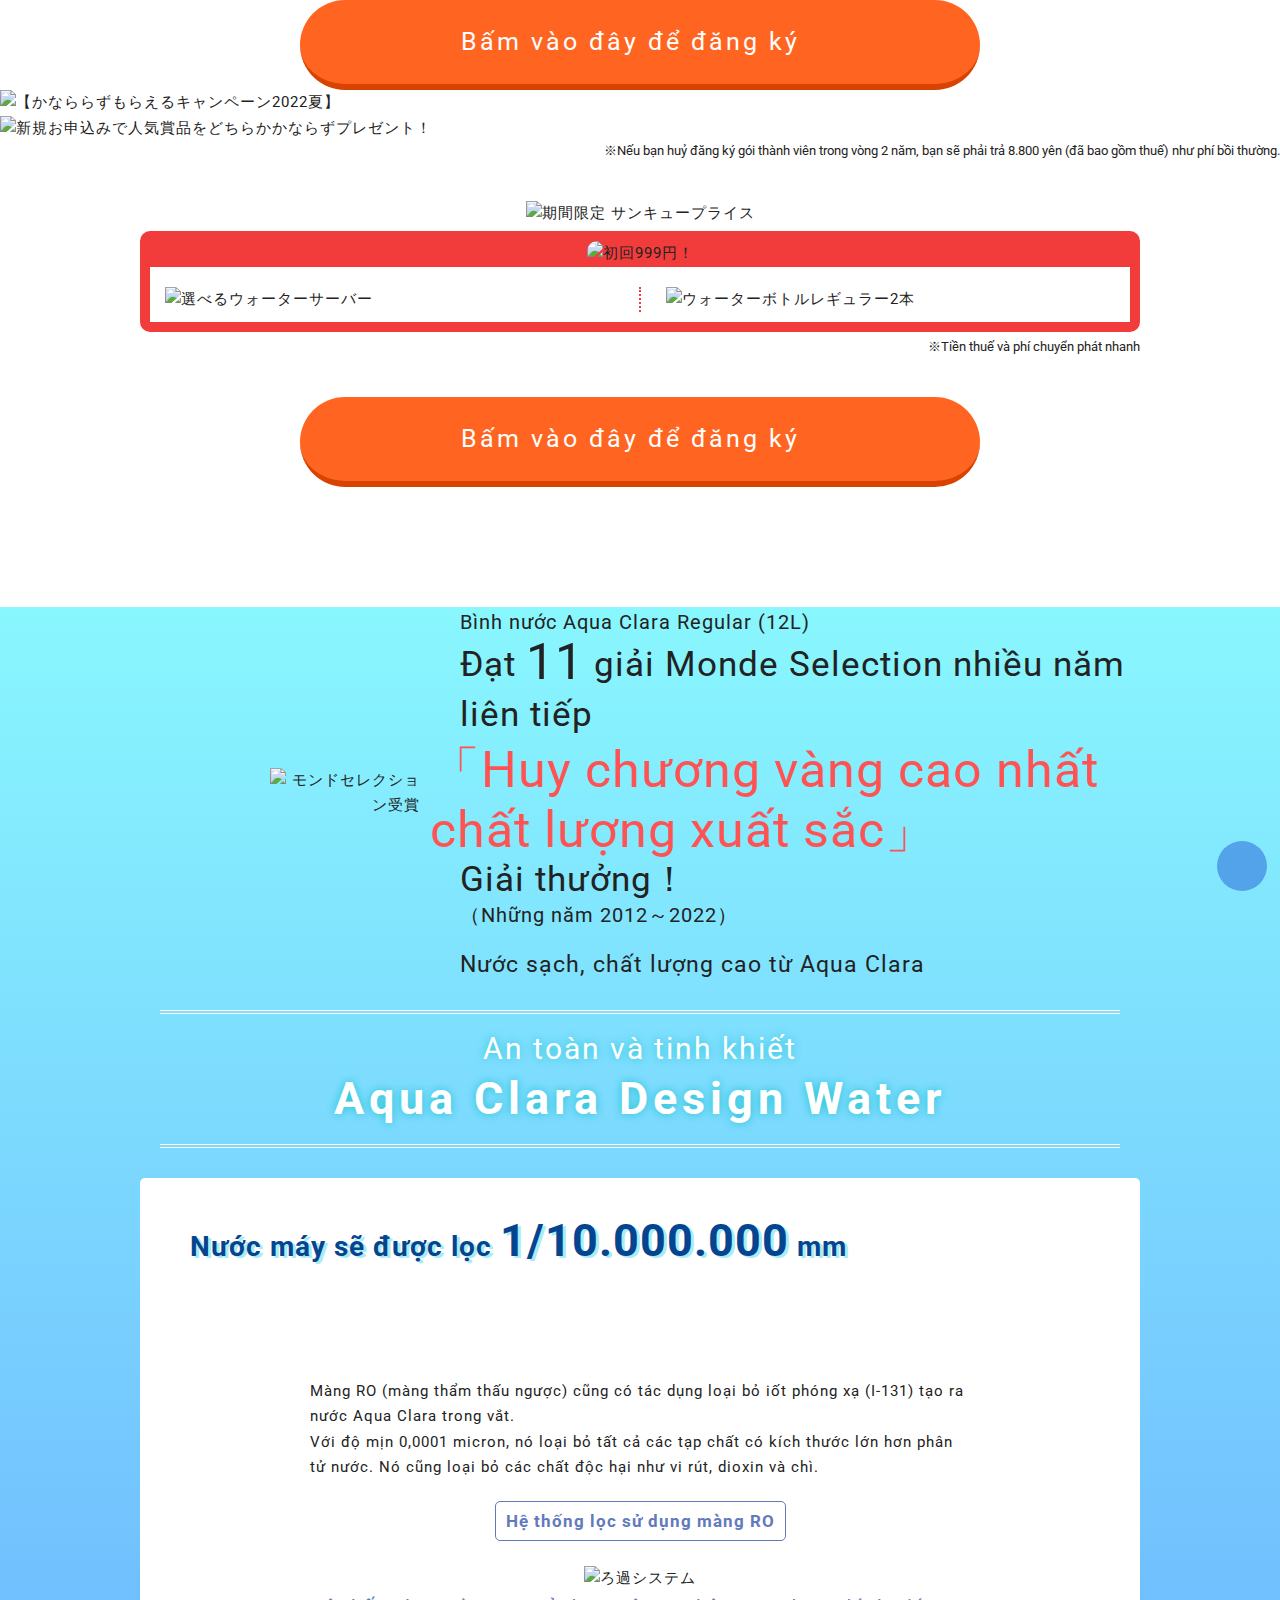
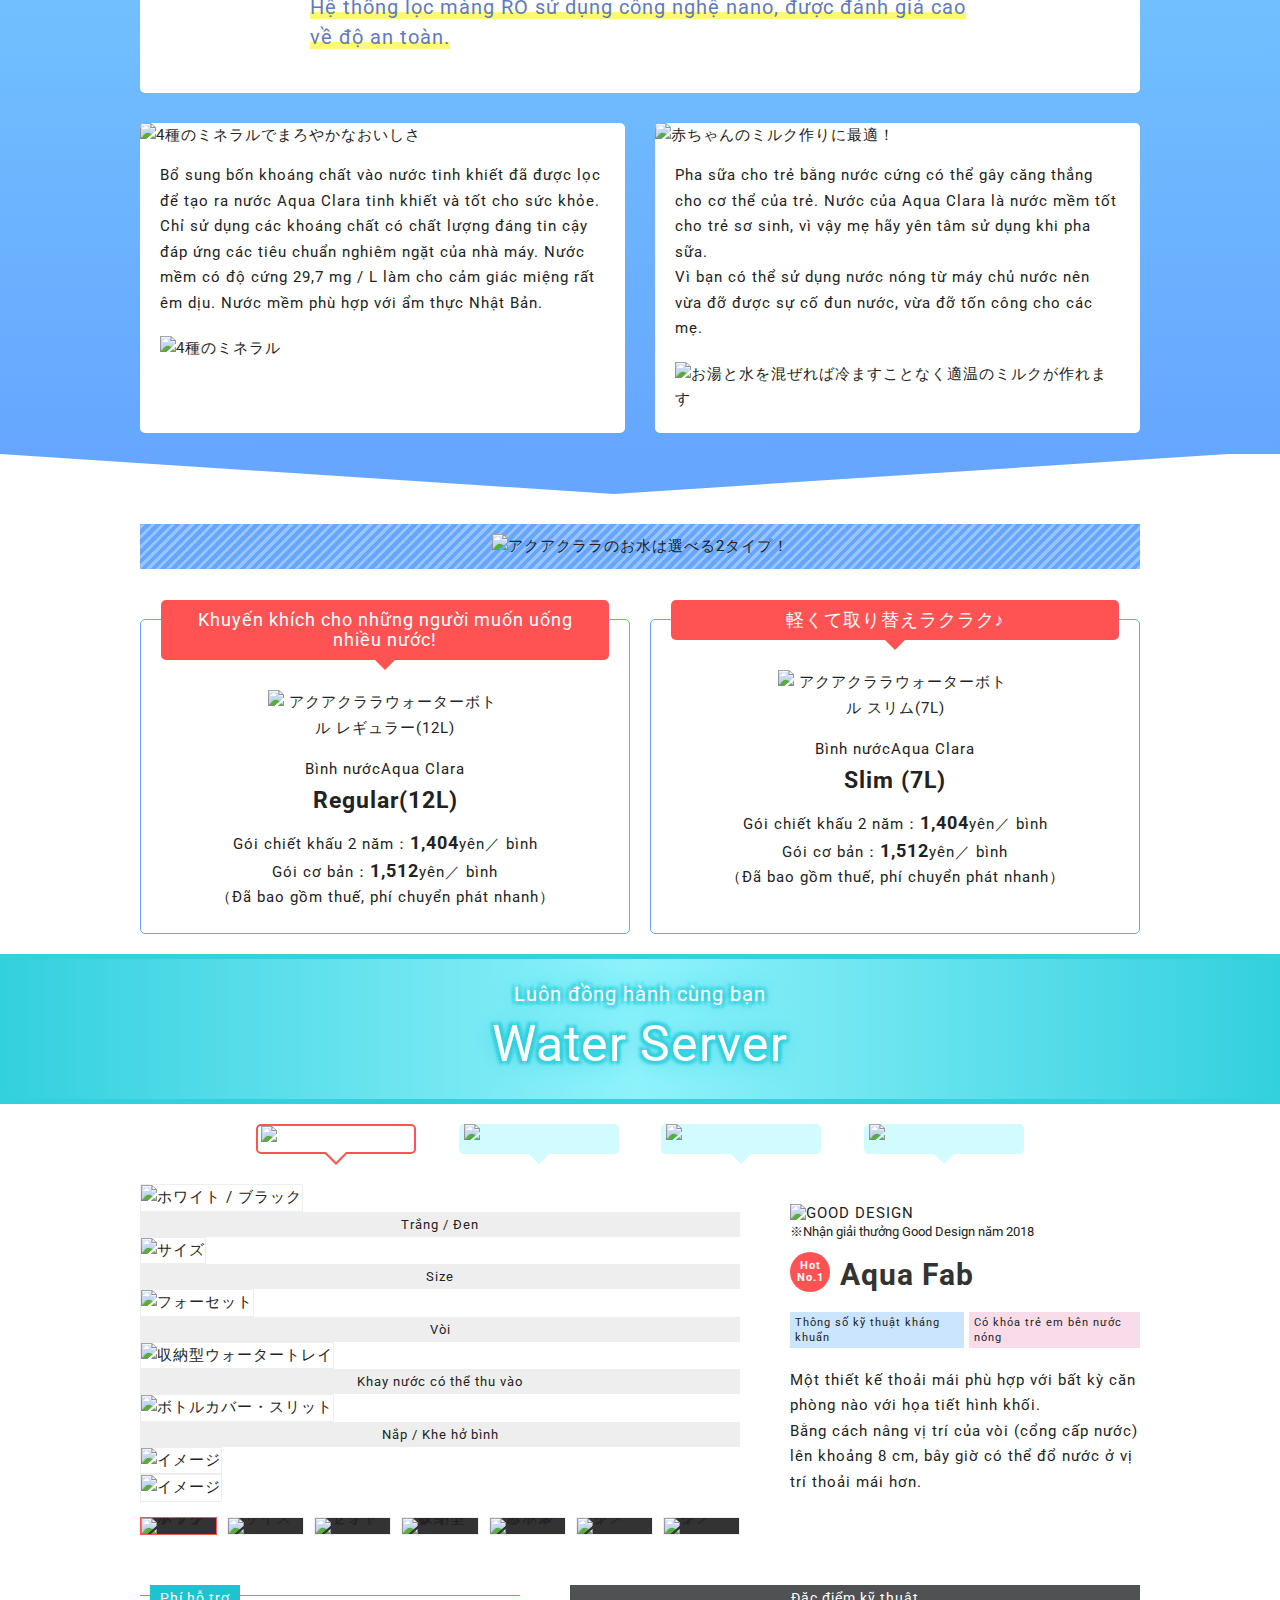
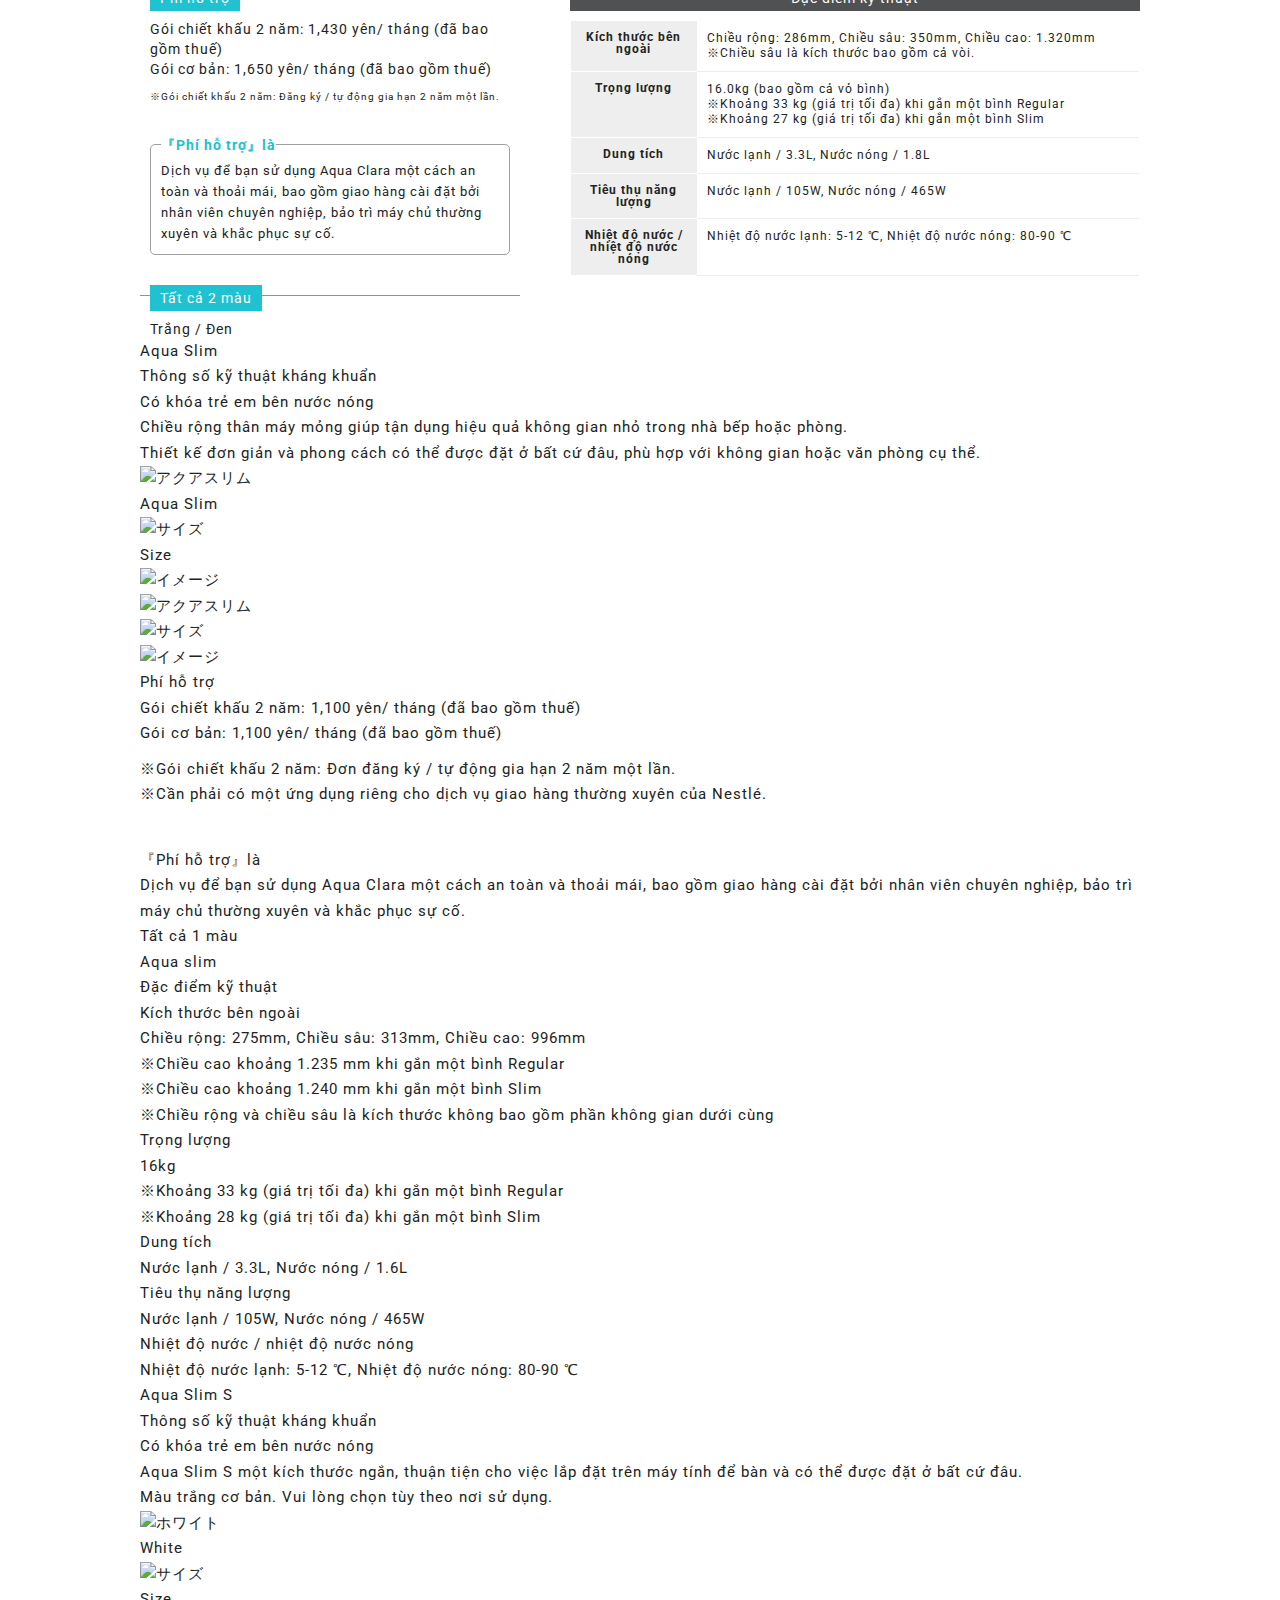
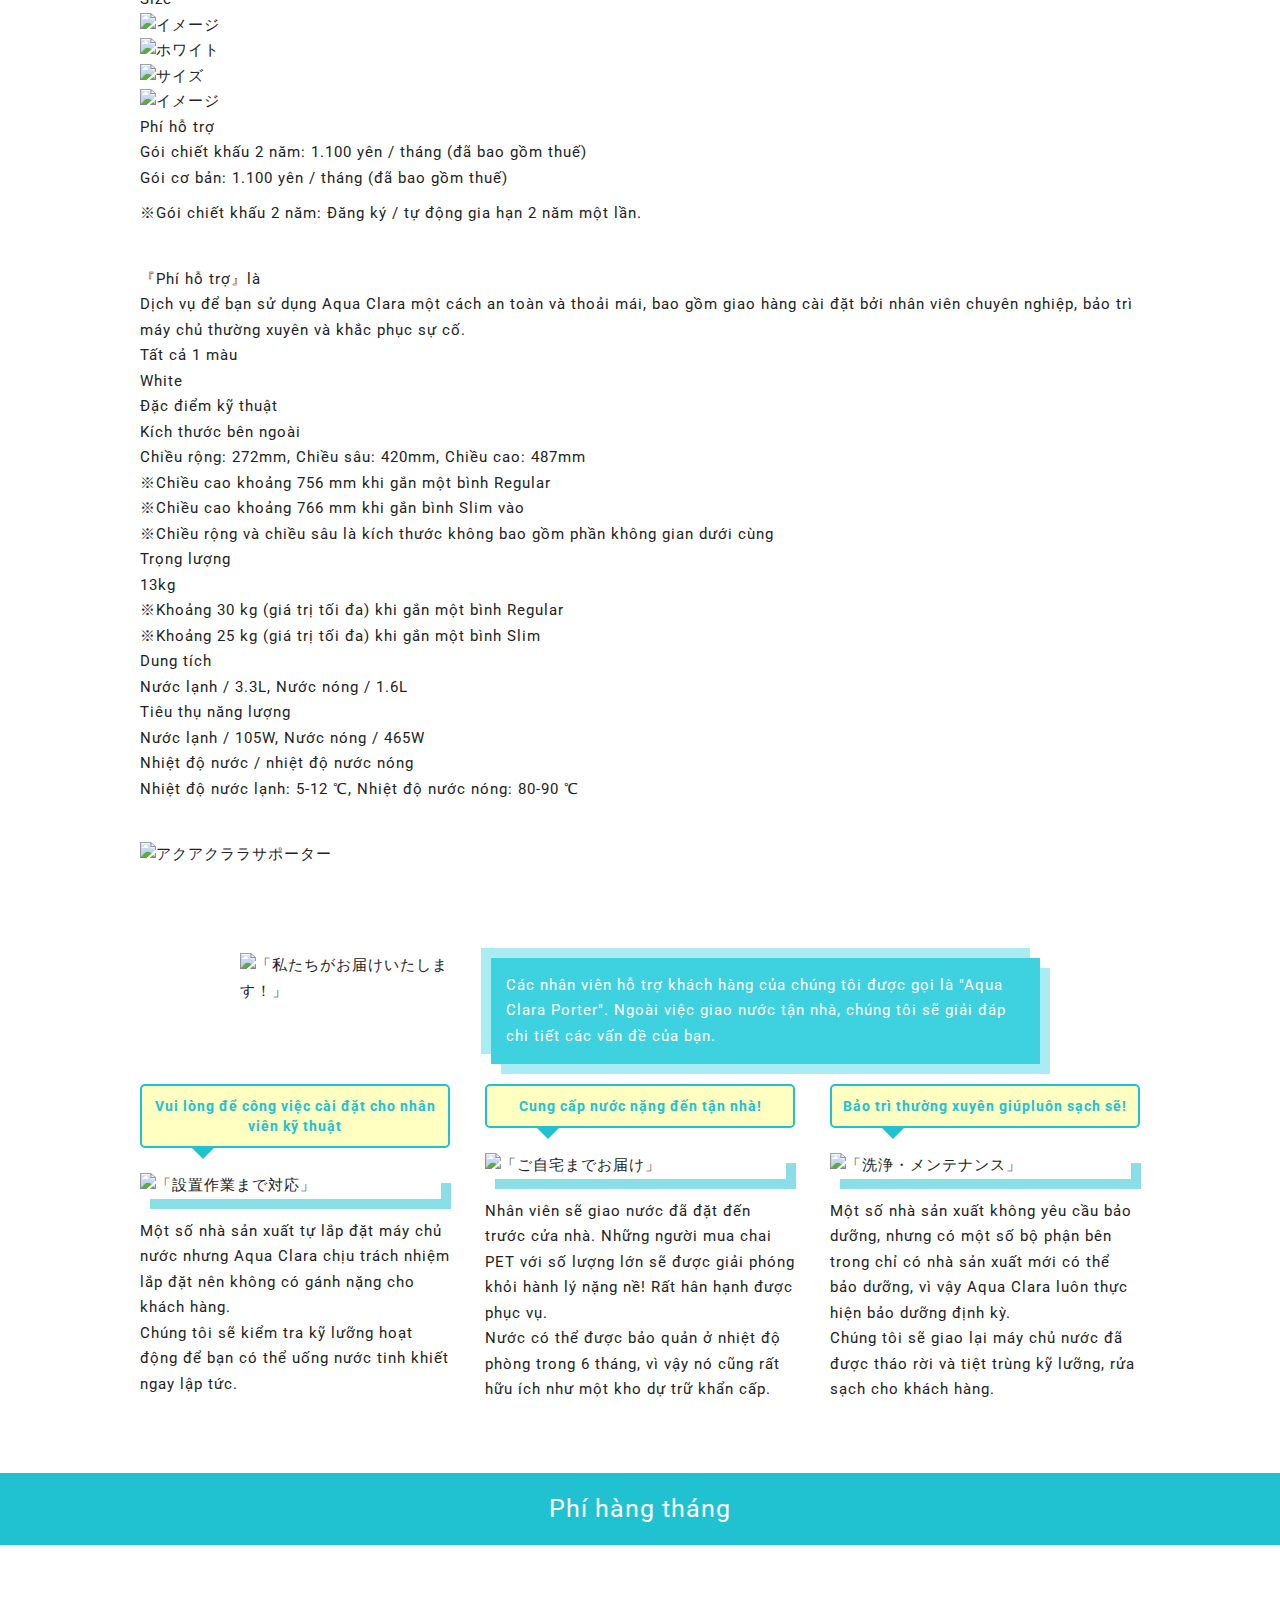
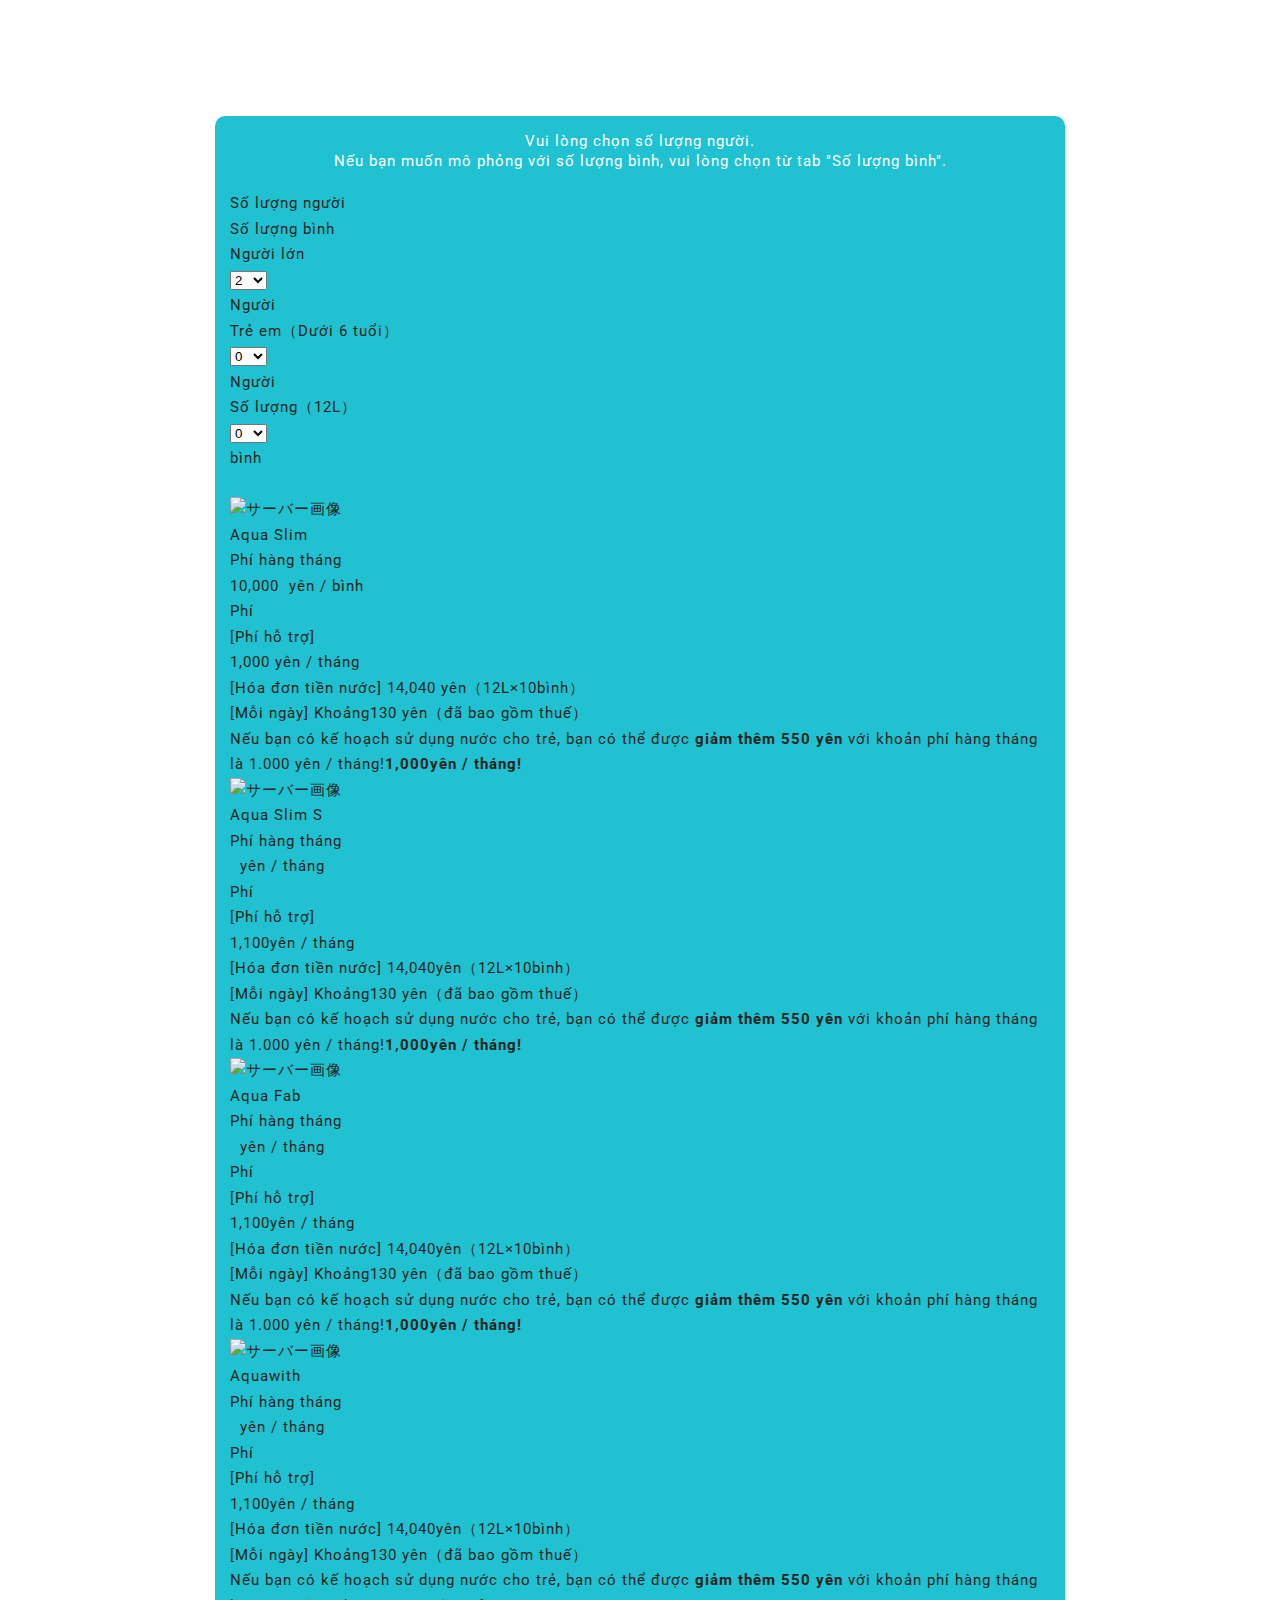
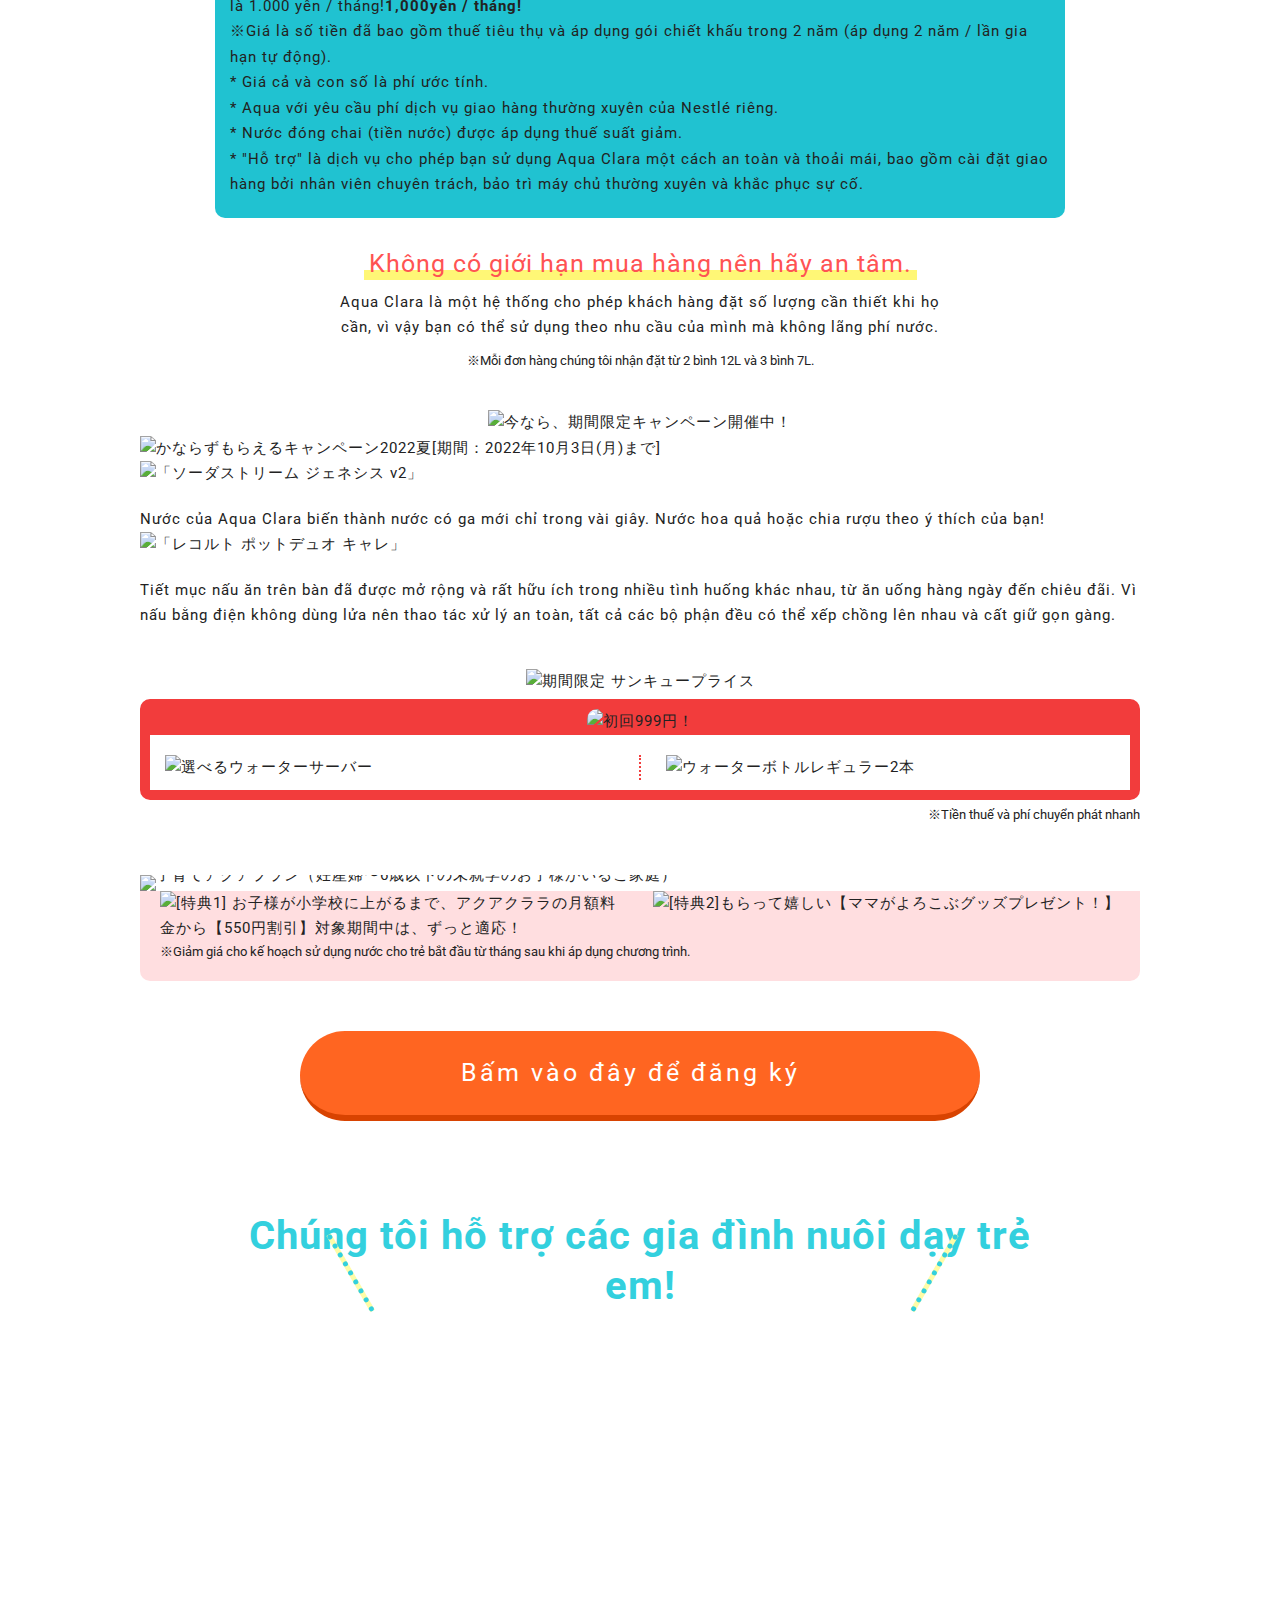
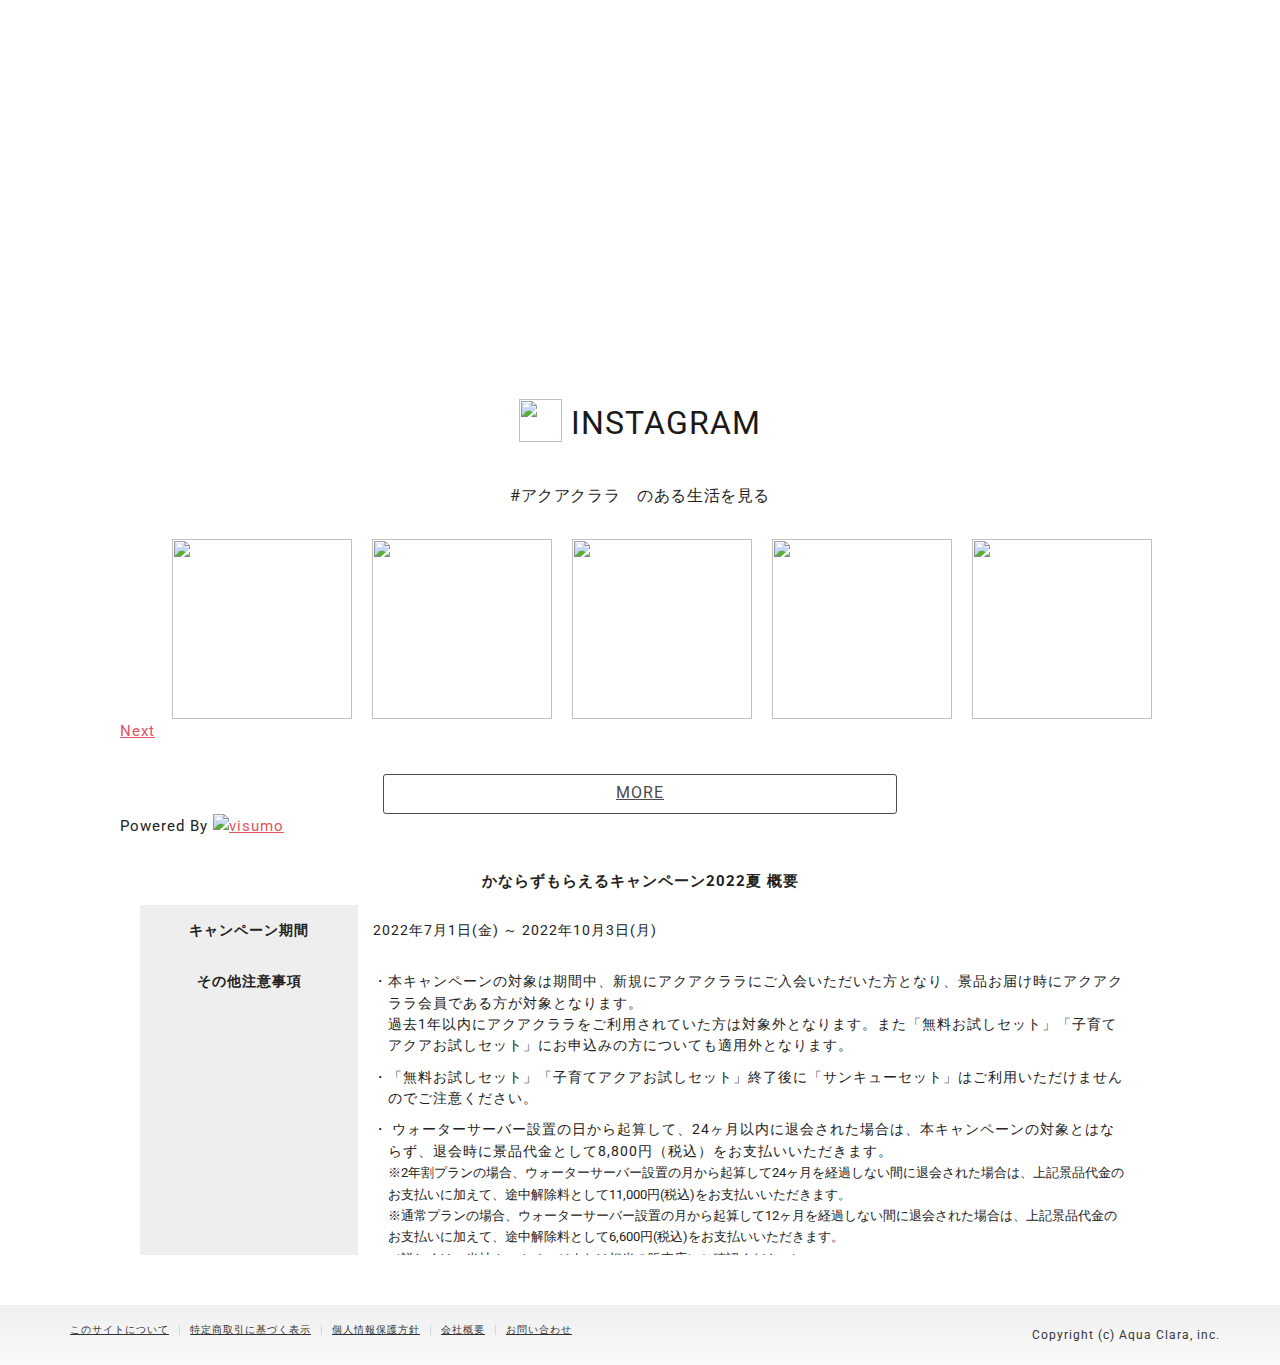
==== index-vi.html @ 90d07117 "add index-vi.html" ====
<!DOCTYPE html>
<html lang="ja">
  <head>
    <meta charset="UTF-8">
    <title>Chiến dịch Mùa hè 2022 | [Aqua Clara] - Water server / Giao hàng tận nhà là </title>
    <meta name="apple-mobile-web-app-title" content="アクアクララ">
    <meta name="robots" content="none">
    <meta name="viewport" content="width=device-width,initial-scale=1.0">
    <meta name="description" content="新規お申込みで選べる商品がかならずもらえます！｜ 比べて納得、なるほどお得。アクアクララは多くのお客様に選ばれる宅配水です。">
    <meta name="keywords" content="キャンペーン,プレゼント,もらえる,ソーダストリーム,レコルト,家電,アクアクララ,ウォーターサーバー,宅配水">
    <meta property="og:type" content="article">
    <meta property="og:locale" content="ja_JP">
    <meta property="og:url" content="https://www.aquaclara.co.jp/clp/tv/">
    <meta property="og:title" content="かならずもらえるキャンペーン2022夏 ｜ ウォーターサーバー・宅配水は【アクアクララ】">
    <meta property="og:description" content="新規お申込みで選べる商品がかならずもらえます！｜ 比べて納得、なるほどお得。アクアクララは多くのお客様に選ばれる宅配水です。">
    <meta property="og:image" content="" images="https://www.aquaclara.co.jp/clp/inc/campaign/img/kanamora2022summer.jpg">
    <meta property="fb:admins" content="">
    <script src="/clp/js/jquery-3.6.0.min.js"></script>
    <script src="/clp/js/clp.js"></script>
    <script src="/itpp/js/itp.js"></script>
    <script src="/clp/inc/js/plugtext.js"></script>
    <script src="/clp/simulator/js/slick.min.js"></script>
    <script src="/clp/simulator/js/simu.js"></script>
    <link href="/clp/simulator/css/slick.css" rel="stylesheet">
    <link href="/clp/simulator/css/simu.css" rel="stylesheet">
    <script src="/clp/inc/js/main_min.js"></script>
    <script src="/clp/inc/js/withflg.js"></script>
    <script src="/clp/al/al_tv.js"></script>
    <link href="/clp/inc/css/main.css" rel="stylesheet">
    <link href="/clp/inc/css/slider.css" rel="stylesheet">
    <!-- <link href="/clp/inc/css/campaign.css" rel="stylesheet"> -->
    <link href="/clp/inc/css/tv.css" rel="stylesheet">
		  <!-- <link rel="stylesheet" href="/web_form/css/selection_1.css"> -->
  <!-- <link rel="stylesheet" href="/web_form/css/selection_2.css"> -->
    <link href="/clp/inc/css/tv.css" rel="stylesheet">
    <script src="//webfont.fontplus.jp/accessor/script/fontplus.js?AUx3xWxAHPA%3D&amp;aa=1&amp;ab=2" type="text/javascript" charset="utf-8"></script>
    <link rel="preconnect" href="https://fonts.googleapis.com">
  <link rel="preconnect" href="https://fonts.gstatic.com" crossorigin>
  <link href="https://fonts.googleapis.com/css2?family=Roboto:wght@500&display=swap" rel="stylesheet">
    <link href="https://use.fontawesome.com/releases/v5.6.1/css/all.css" integrity="sha384-gfdkjb5BdAXd+lj+gudLWI+BXq4IuLW5IT+brZEZsLFm++aCMlF1V92rMkPaX4PP" rel="stylesheet" crossorigin="anonymous">
    <link href="/favicon.ico" rel="shortcut icon" type="image/x-icon" />
    <link href="https://www.aquaclara.co.jp/images/apple-touch-icon.png" rel="apple-touch-icon" sizes="152x152">
    <link href="https://www.aquaclara.co.jp/clp/tv/" rel="canonical">
  </head>
  <body>
    <div id="head_apply_btn">
      <div class="BTN">
        <div class="BoxPc"><a class="btn" href="/main_1-vi.html" target="_blank" rel="noopener">
            <div>Bấm vào đây để đăng ký</div></a></div>
        <div class="BoxSp"><a class="btn" href="/main_1-vi.html" target="_blank" rel="noopener">
            <div>Bấm vào đây để đăng ký</div></a></div>
      </div>
    </div>

    <div id="Container">
      <div class="fv_tv">
        <div class="fv_mainvisual">
          <h1>
            <div class="BoxSp"><img src="/clp/inc/campaign/img/tv/fv_mainview_smp.png" alt="【かなららずもらえるキャンペーン2022夏】新規お申込みで人気賞品をどちらかかならずプレゼント！"/></div>
            <div class="BoxPc"><img src="/clp/inc/campaign/img/tv/fv_mainview_pc.png" alt="【かなららずもらえるキャンペーン2022夏】"/></div>
          </h1>
       </div>
       <div class="BoxPc fv_mainview_txt"><img src="/clp/inc/campaign/img/tv/fv_mainview_txt_pc.png" alt="新規お申込みで人気賞品をどちらかかならずプレゼント！"/></div>
     </div>
		 <div class="mb_mdl">
       <p class="note txr">※Nếu bạn huỷ đăng ký gói thành viên trong vòng 2 năm, bạn sẽ phải trả 8.800 yên (đã bao gồm thuế) như phí bồi thường.</p>
     </div>
      
<section class="tys_offer wrap mb_mdl">
  <div class="tys_cap"><img class="lazyload" src="/clp/inc/thank_you_set/img/tys_cap.gif" alt="期間限定 サンキュープライス"/></div>
  <div class="tys_cont">
    <h3 class="tys_price"><img class="lazyload BoxSp" src="/clp/inc/thank_you_set/img/tys_price_sp.png" alt="初回999円！"/><img class="lazyload BoxPc" src="/clp/inc/thank_you_set/img/tys_price_pc.png" alt="初回999円！"/></h3>
    <div class="tys_set" style="padding:20px 15px 10px;">
      <div class="tys_support">
        <div><img class="lazyload" src="/clp/inc/thank_you_set/img/tys_support2.png" alt="選べるウォーターサーバー"/></div>
      </div>
      <div class="tys_bottle" style="border-bottom: 0 none;padding-bottom: 0;">
        <div><img class="lazyload" src="/clp/inc/thank_you_set/img/tys_bottle2.png" alt="ウォーターボトルレギュラー2本"/></div>
      </div>
    </div>
  </div>
  <p class="note txr">※Tiền thuế và phí chuyển phát nhanh</p>
</section>
      <div class="BTN mb_lg">
        <div class="BoxPc"><a class="btn" href="/main_1.html" target="_blank" rel="noopener">
            <div>Bấm vào đây để đăng ký</div></a></div>
        <div class="BoxSp"><a class="btn" href="/main_1.html" target="_blank" rel="noopener">
            <div>Bấm vào đây để đăng ký</div></a></div>
      </div>
<div class="Water mb20" id="WaterArea">
  <div id="waveWrap">
    <div id="wave"></div>
  </div>
  <div class="WaterWrap">
    <div class="wrap">
      <div class="WaterTitle">
        <div class="Mond"><img src="/clp/inc/tv/img/water_mond.png" alt="モンドセレクション受賞"/></div>
        <div class="Copy">
          <p>Bình nước Aqua Clara Regular (12L)</p>
          <p>Đạt <span>11</span> giải Monde Selection nhiều năm liên tiếp</p>
          <p>「Huy chương vàng cao nhất chất lượng xuất sắc<span>」</span></p>
          <p>Giải thưởng！</p>
          <p>（Những năm 2012～2022）</p>
          <p>Nước sạch, chất lượng cao từ Aqua Clara</p>
        </div>
      </div>
      <div class="WaterSubTitle tit">
        <p>An toàn và tinh khiết</p>
        <h3>Aqua Clara<br> Design Water</h3>
      </div>
      <div class="MainCont">
        <div class="contBox1">
          <h4>Nước máy sẽ được lọc <span>1/10.000.000</span> mm </h4>
          <div class="contTxt mb30">
            <p>Màng RO (màng thẩm thấu ngược) cũng có tác dụng loại bỏ iốt phóng xạ (I-131) tạo ra nước Aqua Clara trong vắt.</p>
            <p class="mb20">Với độ mịn 0,0001 micron, nó loại bỏ tất cả các tạp chất có kích thước lớn hơn phân tử nước. Nó cũng loại bỏ các chất độc hại như vi rút, dioxin và chì.</p>
          </div>
          <div class="contTxt">
            <div class="txc mb10">
              <h5>Hệ thống lọc sử dụng màng RO</h5>
            </div>
            <div class="BoxSp mb20"><img src="/clp/inc/img/water_system.gif" alt="ろ過システム"/></div>
            <div class="sistemImg BoxPc mb30"><img src="/clp/inc/img/water_system_b.gif" alt="ろ過システム"/></div>
            <div class="em">Hệ thống lọc màng RO sử dụng công nghệ nano, được đánh giá cao về độ an toàn.</div>
          </div>
        </div>
      </div>
      <div class="MainCont2">
        <div class="contBox2">
          <div> 
            <h4><img src="/clp/inc/img/water_title2.jpg" alt="4種のミネラルでまろやかなおいしさ"/></h4>
            <div class="contTxt">
              <p>Bổ sung bốn khoáng chất vào nước tinh khiết đã được lọc để tạo ra nước Aqua Clara tinh khiết và tốt cho sức khỏe.</p>
              <p class="mb20">Chỉ sử dụng các khoáng chất có chất lượng đáng tin cậy đáp ứng các tiêu chuẩn nghiêm ngặt của nhà máy. Nước mềm có độ cứng 29,7 mg / L làm cho cảm giác miệng rất êm dịu. Nước mềm phù hợp với ẩm thực Nhật Bản.</p>
              <div> <img src="/clp/inc/img/water_mineral.jpg" alt="4種のミネラル"/></div>
            </div>
          </div>
        </div>
        <div class="contBox2">
          <div> 
            <h4><img src="/clp/inc/img/water_title3.jpg" alt="赤ちゃんのミルク作りに最適！"/></h4>
            <div class="contTxt">
              <p>Pha sữa cho trẻ bằng nước cứng có thể gây căng thẳng cho cơ thể của trẻ. Nước của Aqua Clara là nước mềm tốt cho trẻ sơ sinh, vì vậy mẹ hãy yên tâm sử dụng khi pha sữa.</p>
              <p class="mb20">Vì bạn có thể sử dụng nước nóng từ máy chủ nước nên vừa đỡ được sự cố đun nước, vừa đỡ tốn công cho các mẹ.</p>
              <div> <img src="/clp/inc/img/water_milk.jpg" alt="お湯と水を混ぜれば冷ますことなく適温のミルクが作れます"/></div>
            </div>
          </div>
        </div>
      </div>
    </div>
  </div>
  <div class="WaterWrapBot"></div>
  <div class="wrap">
    <div class="BottleRead"><img src="/clp/inc/img/water_read.png" alt="アクアクララのお水は選べる2タイプ！"/></div>
    <div class="BottleArea mb10">
      <div class="Bottle"> 
        <div class="BotCap wf-roundedmplus1c">Khuyến khích cho những người muốn uống nhiều nước!</div>
        <div class="BotBox"> 
          <div class="mb20"> <img src="/clp/inc/img/water_12.jpg" alt="アクアクララウォーターボトル レギュラー(12L)"/></div>
          <div class="Bottxt"> 
            <div class="mb10">Bình nước<br>Aqua Clara</div>
            <div class="mb20">Regular(12L)</div>
            <div> 
              <p>Gói chiết khấu 2 năm：<span>1,404</span>yên／ bình</p>
              <p>Gói cơ bản：<span>1,512</span>yên／ bình</p>
              <p>（Đã bao gồm thuế, phí chuyển phát nhanh）</p>
            </div>
          </div>
        </div>
      </div>
      <div class="Bottle"> 
        <div class="BotCap wf-roundedmplus1c">軽くて取り替えラクラク♪</div>
        <div class="BotBox"> 
          <div class="mb20"> <img src="/clp/inc/img/water_7.jpg" alt="アクアクララウォーターボトル スリム(7L)"/></div>
          <div class="Bottxt"> 
            <div class="mb10">Bình nước<br>Aqua Clara</div>
            <div class="mb20">Slim (7L)</div>
            <div> 
                <p>Gói chiết khấu 2 năm：<span>1,404</span>yên／ bình</p>
                <p>Gói cơ bản：<span>1,512</span>yên／ bình</p>
                <p>（Đã bao gồm thuế, phí chuyển phát nhanh）</p>
            </div>
          </div>
        </div>
      </div>
    </div>
  </div>
</div>
      <section id="ServerArea" class="Server mb30">
	<div class="Title tit"><div class="TitleIn">
		<h2 class="tit">Luôn đồng hành cùng bạn<br><span>Water Server</span></h2>
	</div></div>
	<div class="tab_wrap wrap mb30"><!--/tab_areaとpanel_areaのactiveクラス指定で最初の表示/-->
		<div class="tab_area">
			<label class="tab_label active" for="tab1"><img class="lazyload" src="/clp/inc/img/server_fab_tab.png" alt="アクアファブ" /></label>
			<label class="tab_label" for="tab2"><img class="lazyload" src="/clp/inc/img/server_with_tab.png" alt="アクアウィズ" /></label>
			<label class="tab_label" for="tab3"><img class="lazyload" src="/clp/inc/img/server_slim_tab.png" alt="アクアスリム" /></label>
			<label class="tab_label" for="tab4"><img class="lazyload" src="/clp/inc/img/server_slims_tab.png" alt="アクアスリムS" /></label>
		</div>
		<div class="panel_area">
			<!--fab-->
			<div id="panel1" class="tab_panel active">
				<div class="ServerBox1">
					<div class="ServerBoxCon">	
						<div class="ServerBoxTit">
							<p class="Copy"><img class="lazyload" src="/clp/inc/img/server_fab_gd.gif" alt="GOOD DESIGN" /><br><span class="note">※Nhận giải thưởng Good Design năm 2018</span></p>
							
							<p class="Name"><span class="no1logo"><span>Hot<br>No.1</span></span>Aqua Fab</p>
							<div class="way">
								<p class="koukin">Thông số kỹ thuật kháng khuẩn</p>
								<p class="lock">Có khóa trẻ em bên nước nóng</p>
							</div>
						</div>
						<div class="ServerBoxTxt BoxPc">
							<p class="mb10">Một thiết kế thoải mái phù hợp với bất kỳ căn phòng nào với họa tiết hình khối.<br> Bằng cách nâng vị trí của vòi (cổng cấp nước) lên khoảng 8 cm, bây giờ có thể đổ nước ở vị trí thoải mái hơn.</p>
						</div>
					</div>
					<div class="SliderCon">
						<div class="slider2">
							<div class="box">
								<p><img class="lazyload" src="/clp/inc/img/server_fab1.jpg" alt="ホワイト / ブラック" width="100%" height="100%" /></p>
								<p class="title">Trắng / Đen</p>
							</div>
							<div class="box">
								<p><img  data-lazy="/clp/inc/img/server_fab2.jpg" alt="サイズ" width="100%" height="100%" /></p>
								<p class="title">Size</p>
							</div>
							<div class="box">
								<p><img  data-lazy="/clp/inc/img/server_fab3.jpg" alt="フォーセット" width="100%" height="100%" /></p>
								<p class="title">Vòi</p>
							</div>
							<div class="box">
								<p><img  data-lazy="/clp/inc/img/server_fab4.jpg" alt="収納型ウォータートレイ" width="100%" height="100%" /></p>
								<p class="title">Khay nước có thể thu vào</p>
							</div>
							<div class="box">
								<p><img  data-lazy="/clp/inc/img/server_fab5.jpg" alt="ボトルカバー・スリット" width="100%" height="100%" /></p>
								<p class="title">Nắp / Khe hở bình</p>
							</div>
							<div class="box">
								<p><img  data-lazy="/clp/inc/img/server_fab6.jpg" alt="イメージ" width="100%" height="100%" /></p>
							</div>
							<div class="box">
								<p><img  data-lazy="/clp/inc/img/server_fab7.jpg" alt="イメージ" width="100%" height="100%" /></p>
							</div>
						</div>
						<div class="slider2_nav">
							<div class="slider2_nav_item thumbnail-current"><img class="lazyload" src="/clp/inc/img/server_fab1.jpg" alt="ホワイト / ブラック"></div>
							<div class="slider2_nav_item"><img class="lazyload" src="/clp/inc/img/server_fab2.jpg" alt="サイズ"></div>
							<div class="slider2_nav_item"><img class="lazyload" src="/clp/inc/img/server_fab3.jpg" alt="フォーセット"></div>
							<div class="slider2_nav_item"><img class="lazyload" src="/clp/inc/img/server_fab4.jpg" alt="収納型ウォータートレイ"></div>
							<div class="slider2_nav_item"><img class="lazyload" src="/clp/inc/img/server_fab5.jpg" alt="ボトルカバー・スリット"></div>
							<div class="slider2_nav_item"><img class="lazyload" src="/clp/inc/img/server_fab6.jpg" alt="イメージ"></div>
							<div class="slider2_nav_item"><img class="lazyload" src="/clp/inc/img/server_fab7.jpg" alt="イメージ"></div>
						</div>
						<div class="arrows2"></div>
					</div>
					<div class="ServerBoxTxt BoxSp">
						<p class="mb10">Một thiết kế thoải mái phù hợp với bất kỳ căn phòng nào với họa tiết hình khối. Bằng cách nâng vị trí của vòi (cổng cấp nước) lên khoảng 8 cm, bây giờ có thể đổ nước ở vị trí thoải mái hơn.</p>
						<p class="note">※Nhận giải thưởng Good Design</p>
					</div>
				</div>
				<div class="ServerBox2">
					<div class="Left">
						<div>
							<p class="subtit">Phí hỗ trợ </p>
							<p>Gói chiết khấu 2 năm: 1,430 yên/ tháng (đã bao gồm thuế)</p>
							<p class="mb10">Gói cơ bản: 1,650 yên/ tháng (đã bao gồm thuế)</p>
							<p class="small mb30">※Gói chiết khấu 2 năm: Đăng ký / tự động gia hạn 2 năm một lần.</p>
							<div class="WhatSupport">
								<h3>『Phí hỗ trợ』là</h3>
								<p>Dịch vụ để bạn sử dụng Aqua Clara một cách an toàn và thoải mái, bao gồm giao hàng cài đặt bởi nhân viên chuyên nghiệp, bảo trì máy chủ thường xuyên và khắc phục sự cố.</p>
							</div>
						</div>
						<div>
							<p class="subtit">Tất cả 2 màu</p>
							<p>Trắng / Đen</p>
						</div>
					</div>
					<div class="Right">
						<p class="spec_switch">Đặc điểm kỹ thuật</p>
						<div class="spec_contents">
							<div class="spec">
								<div class="left">Kích thước bên ngoài</div>
								<div class="right">
									<p>Chiều rộng: 286mm, Chiều sâu: 350mm, Chiều cao: 1.320mm</p>
									<p>※Chiều sâu là kích thước bao gồm cả vòi.</p>
								</div>
							</div>
							<div class="spec">
								<div class="left">Trọng lượng</div>
								<div class="right">
									<p>16.0kg (bao gồm cả vỏ bình)</p>
									<p>※Khoảng 33 kg (giá trị tối đa) khi gắn một bình Regular</p>
									<p>※Khoảng 27 kg (giá trị tối đa) khi gắn một bình Slim</p>
								</div>
							</div>
							<div class="spec">
								<div class="left">Dung tích</div>
								<div class="right">
									<p>Nước lạnh / 3.3L, Nước nóng / 1.8L</p>
								</div>
							</div>
							<div class="spec">
								<div class="left">Tiêu thụ năng lượng</div>
								<div class="right">
									<p>Nước lạnh / 105W, Nước nóng / 465W</p>
								</div>
							</div>
							<div class="spec">
								<div class="left">Nhiệt độ nước / nhiệt độ nước nóng</div>
								<div class="right">
									<p>Nhiệt độ nước lạnh: 5-12 ℃, Nhiệt độ nước nóng: 80-90 ℃</p>
								</div>
							</div>
						</div>
					</div>
				</div>
			</div>
			<!--with-->
			<div id="panel2" class="tab_panel">
				<div class="ServerBox1">
					<div class="ServerBoxCon">
						<div class="ServerBoxTit">
							<p class="Copy">Water server tích hợp máy pha cà phê</p>
							<p class="Name"><!-- <span class="newlogo">NEW</span> -->Aquawith</p>
							<p class="note mb10">※Tương thích với Nescafe Gold Blend Barista 50 và Nescafe Dolce Gusto Genio Eye</p>
							<div class="way">
								<p class="koukin">Thông số kỹ thuật kháng khuẩn</p>
								<p class="lock">Có khóa trẻ em</p>
							</div>
						</div>
						<div class="ServerBoxTxt BoxPc">
							<p>Bạn có thể thưởng thức nước lạnh, nước nóng, cà phê, ... chỉ với một thao tác nút đơn giản trên một máy.<br>Rắc rối khi đổ đầy nước đã giảm bớt và bất kỳ ai cũng có thể dễ dàng thưởng thức nhiều loại đồ uống khác nhau.<br> Nghỉ ngơi và thư giãn vào một buổi sáng bận rộn hoặc sau bữa ăn.</p>
						</div>
					</div>
					<div class="SliderCon">
						<div class="slider1">
							<div class="box">
								<p><img class="lazyload" src="/clp/inc/img/server_with1.jpg" alt="ネスカフェ ゴールドブレンド バリスタ 50[Fifty] | ネスカフェ ドルチェ グスト ジェニオ アイ"></p>
								<p class="title">Nescafe Gold Blend Barista 50 | Nescafe Dolce Gusto Genio Eye</p>
							</div>
							<div class="box">
								<p><img  data-lazy="/clp/inc/img/server_with3.jpg" alt="サイズ"></p>
								<p class="title">Size</p>
							</div>
							<div class="box">
								<p><img  data-lazy="/clp/inc/img/server_with4.jpg" alt="上部"></p>
								<p class="title">Top</p>
							</div>
							<div class="box">
								<p><img  data-lazy="/clp/inc/img/server_with5.jpg" alt="ボトル収納"></p>
								<p class="title">Bảo quản bình</p>
							</div>
							<div class="box">
								<p><img  data-lazy="/clp/inc/img/server_with6.jpg" alt="操作パネル"></p>
								<p class="title">Bảng điều khiển</p>
							</div>
							<div class="box">
								<p><img  data-lazy="/clp/inc/img/server_with7.jpg" alt="イメージ"></p>
							</div>
							<div class="box">
								<p><img  data-lazy="/clp/inc/img/server_with8.jpg" alt="イメージ"></p>
							</div>
						</div>
						<div class="slider1_nav">
							<div class="slider1_nav_item thumbnail-current"><img class="lazyload" src="/clp/inc/img/server_with1.jpg" alt="ネスカフェ ゴールドブレンド バリスタ 50[Fifty] | ネスカフェ ドルチェ グスト ジェニオ アイ"></div>
							<div class="slider1_nav_item"><img class="lazyload" src="/clp/inc/img/server_with3.jpg" alt="サイズ"></div>
							<div class="slider1_nav_item"><img class="lazyload" src="/clp/inc/img/server_with4.jpg" alt="上部"></div>
							<div class="slider1_nav_item"><img class="lazyload" src="/clp/inc/img/server_with5.jpg" alt="ボトル収納"></div>
							<div class="slider1_nav_item"><img class="lazyload" src="/clp/inc/img/server_with6.jpg" alt="操作パネル"></div>
							<div class="slider1_nav_item"><img class="lazyload" src="/clp/inc/img/server_with7.jpg" alt="イメージ"></div>
							<div class="slider1_nav_item"><img class="lazyload" src="/clp/inc/img/server_with8.jpg" alt="イメージ"></div>
						</div>
						<div class="arrows1"></div>
					</div>
					<div class="ServerBoxTxt BoxSp">
						<p>Bạn có thể thưởng thức nước lạnh, nước nóng, cà phê, ... chỉ với một thao tác nút đơn giản trên một máy. Rắc rối khi đổ đầy nước đã giảm bớt và bất kỳ ai cũng có thể dễ dàng thưởng thức nhiều loại đồ uống khác nhau. Nghỉ ngơi và thư giãn vào một buổi sáng bận rộn hoặc sau bữa ăn.</p>
					</div>
				</div>
				<div class="ServerBox2">
					<div class="Left">
						<div>
							<p class="subtit">Phí hỗ trợ</p>
							<p>Gói chiết khấu 2 năm: 2,200 yên/ tháng (đã bao gồm thuế)</p>
							<p class="mb10">Gói cơ bản: 3,300 yên/ tháng (đã bao gồm thuế)</p>
							<p class="small">※Gói chiết khấu 2 năm: Đơn đăng ký / tự động gia hạn 2 năm một lần.</p>
							<p class="small mb30">※Cần phải có một ứng dụng riêng cho dịch vụ giao hàng thường xuyên của Nestlé.</p>
							<div class="WhatSupport">
								<h3>『Phí hỗ trợ』là</h3>
								<p>Dịch vụ để bạn sử dụng Aqua Clara một cách an toàn và thoải mái, bao gồm giao hàng cài đặt bởi nhân viên chuyên nghiệp, bảo trì máy chủ thường xuyên và khắc phục sự cố.</p>
							</div>
						</div>
						<div>
							<p class="subtit">Tất cả 1 màu</p>
							<p>Black</p>
						</div>
					</div>
					<div class="Right">
						<p class="spec_switch">Đặc điểm kỹ thuật</p>
						<div class="spec_contents">
							<div class="spec">
								<div class="left">Kích thước bên ngoài</div>
								<div class="right">
									<p>Khi Nescafe Gold Blend Varistor 50 được cài đặt</p>
									<p class="mb10">Chiều rộng: 320mm, Chiều sâu: 320mm, Chiều cao: 1.344mm</p>
									<p>Khi Nescafe Dolce Gusto Genio Eye được cài đặt</p>
									<p>Chiều rộng: 320mm, Chiều sâu: 320mm, Chiều cao: 1.335mm</p>
								</div>
							</div>
							<div class="spec">
								<div class="left">Trọng lượng</div>
								<div class="right">
									<p>Nescafe Gold Blend Varistor 50 được lắp 24,3kg</p>
									<p>・Khoảng 41,1 kg (giá trị tối đa) khi gắn một bình Regular</p>
									<p class="mb10">・Khoảng 35,7 kg (giá trị tối đa) khi gắn một bình Slim</p>
									<p>Nescafe Dolce Gusto Genio Eye được lắp đặt nặng 23,6 kg</p>
									<p>・Khoảng 40,4 kg (giá trị tối đa) khi gắn một bình Regular</p>
									<p>・Khoảng 35,0 kg (giá trị tối đa) khi gắn một bình Slim</p>
								</div>
							</div>
							<div class="spec">
								<div class="left">Dung tích</div>
								<div class="right">
									<p>Nước lạnh / 3.3L, Nước nóng / 1.6L</p>
								</div>
							</div>
							<div class="spec">
                                <div class="spec">
                                        <div class="left">Tiêu thụ năng lượng</div>
                                        <div class="right">
                                            <p>Nước lạnh / 105W, Nước nóng / 465W</p>
                                        </div>
                                    </div>
								</div>
							</div>
							<div class="spec">
								<div class="left">Nhiệt độ nước lạnh / nhiệt độ nước nóng</div>
								<div class="right">
									<p>Nhiệt độ nước lạnh: 5-11 ℃, Nhiệt độ nước nóng: 85-95 ℃</p><p>(Trong quá trình hoạt động tiết kiệm năng lượng: 70-75 ° C)</p>
								</div>
							</div>
						</div>
					</div>
				</div>
			</div>
			<!--slim-->
			<div id="panel3" class="tab_panel">
				<div class="ServerBox1">
					<div class="ServerBoxCon">	
						<div class="ServerBoxTit">
							<p class="Name">Aqua Slim</p>
							<div class="way">
								<p class="koukin">Thông số kỹ thuật kháng khuẩn</p>
								<p class="lock">Có khóa trẻ em bên nước nóng</p>
							</div>
						</div>
						<div class="ServerBoxTxt BoxPc">
							<p>Chiều rộng thân máy mỏng giúp tận dụng hiệu quả không gian nhỏ trong nhà bếp hoặc phòng. <br> Thiết kế đơn giản và phong cách có thể được đặt ở bất cứ đâu, phù hợp với không gian hoặc văn phòng cụ thể.</p>
						</div>
					</div>
					<div class="SliderCon">
						<div class="slider4">
							<div class="box">
								<p><img class="lazyload" src="/clp/inc/img/server_slim1.jpg" alt="アクアスリム" width="100%" height="100%" /></p>
								<p class="title">Aqua Slim</p>
							</div>
							<div class="box">
								<p><img  data-lazy="/clp/inc/img/server_slim2.jpg" alt="サイズ" width="100%" height="100%" /></p>
								<p class="title">Size</p>
							</div>
							<div class="box">
								<p><img  data-lazy="/clp/inc/img/server_slim3.jpg" alt="イメージ" width="100%" height="100%" /></p>
							</div>
						</div>
						<div class="slider4_nav">
							<div class="slider4_nav_item thumbnail-current"><img class="lazyload" src="/clp/inc/img/server_slim1.jpg" alt="アクアスリム"></div>
							<div class="slider4_nav_item"><img class="lazyload" src="/clp/inc/img/server_slim2.jpg" alt="サイズ"></div>
							<div class="slider4_nav_item"><img class="lazyload" src="/clp/inc/img/server_slim3.jpg" alt="イメージ"></div>
						</div>
						<div class="arrows4"></div>
					</div>
					<div class="ServerBoxTxt BoxSp">
						<p>Chiều rộng thân máy mỏng giúp tận dụng hiệu quả không gian nhỏ trong nhà bếp hoặc phòng. <br> Thiết kế đơn giản và phong cách có thể được đặt ở bất cứ đâu, phù hợp với không gian hoặc văn phòng cụ thể.</p>
					</div>
				</div>
				<div class="ServerBox2">
					<div class="Left">
						<div>
							<p class="subtit">Phí hỗ trợ</p>
							<p>Gói chiết khấu 2 năm: 1,100 yên/ tháng (đã bao gồm thuế)</p>
							<p class="mb10">Gói cơ bản: 1,100 yên/ tháng (đã bao gồm thuế)</p>
							<p class="small">※Gói chiết khấu 2 năm: Đơn đăng ký / tự động gia hạn 2 năm một lần.</p>
							<p class="small mb30">※Cần phải có một ứng dụng riêng cho dịch vụ giao hàng thường xuyên của Nestlé.</p>
							<div class="WhatSupport">
								<h3>『Phí hỗ trợ』là</h3>
								<p>Dịch vụ để bạn sử dụng Aqua Clara một cách an toàn và thoải mái, bao gồm giao hàng cài đặt bởi nhân viên chuyên nghiệp, bảo trì máy chủ thường xuyên và khắc phục sự cố.</p>
							</div>
						</div>
						<div>
							<p class="subtit">Tất cả 1 màu</p>
							<p>Aqua slim</p>
						</div>
					</div>
					<div class="Right">
						<p class="spec_switch">Đặc điểm kỹ thuật</p>
						<div class="spec_contents">
							<div class="spec">
								<div class="left">Kích thước bên ngoài</div>
								<div class="right">
									<p>Chiều rộng: 275mm, Chiều sâu: 313mm, Chiều cao: 996mm</p>
									<p>※Chiều cao khoảng 1.235 mm khi gắn một bình Regular</p>
									<p>※Chiều cao khoảng 1.240 mm khi gắn một bình Slim</p>
									<p>※Chiều rộng và chiều sâu là kích thước không bao gồm phần không gian dưới cùng</p>
								</div>
							</div>
							<div class="spec">
								<div class="left">Trọng lượng</div>
								<div class="right">
									<p>16kg</p>
									<p>※Khoảng 33 kg (giá trị tối đa) khi gắn một bình Regular</p>
									<p>※Khoảng 28 kg (giá trị tối đa) khi gắn một bình Slim</p>
								</div>
							</div>
							<div class="spec">
								<div class="left">Dung tích</div>
								<div class="right">
									<p>Nước lạnh / 3.3L, Nước nóng / 1.6L</p>
								</div>
							</div>
							<div class="spec">
								<div class="left">Tiêu thụ năng lượng</div>
								<div class="right">
									<p>Nước lạnh / 105W, Nước nóng / 465W</p>
								</div>
							</div>
							<div class="spec">
								<div class="left">Nhiệt độ nước / nhiệt độ nước nóng</div>
								<div class="right">
									<p>Nhiệt độ nước lạnh: 5-12 ℃, Nhiệt độ nước nóng: 80-90 ℃</p>
								</div>
							</div>
						</div>
					</div>
				</div>
			</div>
			<!--slimS-->
			<div id="panel4" class="tab_panel">
				<div class="ServerBox1">
					<div class="ServerBoxCon">	
						<div class="ServerBoxTit">
							<p class="Name">Aqua Slim S</p>
							<div class="way">
								<p class="koukin">Thông số kỹ thuật kháng khuẩn</p>
								<p class="lock">Có khóa trẻ em bên nước nóng</p>
							</div>
						</div>
						<div class="ServerBoxTxt BoxPc">
							<p>Aqua Slim S một kích thước ngắn, thuận tiện cho việc lắp đặt trên máy tính để bàn và có thể được đặt ở bất cứ đâu. <br> Màu trắng cơ bản. Vui lòng chọn tùy theo nơi sử dụng.</p>
						</div>
					</div>
					<div class="SliderCon">
						<div class="slider5">
							<div class="box">
								<p><img class="lazyload" src="/clp/inc/img/server_slims1.jpg" alt="ホワイト" width="100%" height="100%" /></p>
								<p class="title">White</p>
							</div>
							<div class="box">
								<p><img  data-lazy="/clp/inc/img/server_slims2.jpg" alt="サイズ" width="100%" height="100%" /></p>
								<p class="title">Size</p>
							</div>
							<div class="box">
								<p><img  data-lazy="/clp/inc/img/server_slims3.jpg" alt="イメージ" width="100%" height="100%" /></p>
							</div>
						</div>
						<div class="slider5_nav">
							<div class="slider5_nav_item thumbnail-current"><img class="lazyload" src="/clp/inc/img/server_slims1.jpg" alt="ホワイト"></div>
							<div class="slider5_nav_item"><img class="lazyload" src="/clp/inc/img/server_slims2.jpg" alt="サイズ"></div>
							<div class="slider5_nav_item"><img class="lazyload" src="/clp/inc/img/server_slims3.jpg" alt="イメージ"></div>
						</div>
						<div class="arrows5"></div>
					</div>
					<div class="ServerBoxTxt BoxSp">
						<p>Aqua Slim S một kích thước ngắn, thuận tiện cho việc lắp đặt trên máy tính để bàn và có thể được đặt ở bất cứ đâu. <br> Màu trắng cơ bản. Vui lòng chọn tùy theo nơi sử dụng.</p>
					</div>
				</div>
				<div class="ServerBox2">
					<div class="Left">
						<div>
							<p class="subtit">Phí hỗ trợ</p>
							<p>Gói chiết khấu 2 năm: 1.100 yên / tháng (đã bao gồm thuế)</p>
							<p class="mb10">Gói cơ bản: 1.100 yên / tháng (đã bao gồm thuế)</p>
							<p class="small mb30">※Gói chiết khấu 2 năm: Đăng ký / tự động gia hạn 2 năm một lần.</p>
							<div class="WhatSupport">
								<h3>『Phí hỗ trợ』là</h3>
								<p>Dịch vụ để bạn sử dụng Aqua Clara một cách an toàn và thoải mái, bao gồm giao hàng cài đặt bởi nhân viên chuyên nghiệp, bảo trì máy chủ thường xuyên và khắc phục sự cố.</p>
							</div>
						</div>
						<div>
							<p class="subtit">Tất cả 1 màu</p>
							<p>White</p>
						</div>
					</div>
					<div class="Right">
						<p class="spec_switch">Đặc điểm kỹ thuật</p>
						<div class="spec_contents">
							<div class="spec">
								<div class="left">Kích thước bên ngoài</div>
								<div class="right">
									<p>Chiều rộng: 272mm, Chiều sâu: 420mm, Chiều cao: 487mm</p>
									<p>※Chiều cao khoảng 756 mm khi gắn một bình Regular</p>
									<p>※Chiều cao khoảng 766 mm khi gắn bình Slim vào</p>
									<p>※Chiều rộng và chiều sâu là kích thước không bao gồm phần không gian dưới cùng</p>
								</div>
							</div>
							<div class="spec">
								<div class="left">Trọng lượng</div>
								<div class="right">
									<p>13kg</p>
									<p>※Khoảng 30 kg (giá trị tối đa) khi gắn một bình Regular</p><p>※Khoảng 25 kg (giá trị tối đa) khi gắn một bình Slim</p>
								</div>
							</div>
							<div class="spec">
								<div class="left">Dung tích</div>
								<div class="right">
									<p>Nước lạnh / 3.3L, Nước nóng / 1.6L</p>
								</div>
							</div>
							<div class="spec">
								<div class="left">Tiêu thụ năng lượng</div>
								<div class="right">
									<p>Nước lạnh / 105W, Nước nóng / 465W</p>
								</div>
							</div>
							<div class="spec">
								<div class="left">Nhiệt độ nước / nhiệt độ nước nóng</div>
								<div class="right">
									<p>Nhiệt độ nước lạnh: 5-12 ℃, Nhiệt độ nước nóng: 80-90 ℃</p>
								</div>
							</div>
						</div>
					</div>
				</div>
			</div>
		</div>
	</div>
</section>
<!--/Server-->
  <section class="Support wrap">
	<div class="SupportFv mb_sml">
		<div class="SupportFvCont">
			<div class="SupportCopy fadein">
				<div>
					<p>Bạn có thể yên tâm ngay cả khi đã bắt đầu sử dụng.</p><p>"Hỗ trợ " </p><p> Aqua Clara</p>
					<p><img class="lazyload" src="/clp/inc/img/support_fv_icon.gif" alt="あんしんサポート" /></p>
					<p class="BoxPc">Tại Aqua Clara, đội ngũ nhân viên chuyên trách của chúng tôi xử lý mọi thứ từ công việc lắp đặt máy chủ nước, cung cấp nước, khắc phục sự cố và bảo trì thường xuyên.</p>
				</div>
			</div>
			<p class="SupportFvImg mb_sml"><img class="lazyload" src="/clp/inc/img/support_fv.jpg" alt="アクアクララサポーター" /></p>
		</div>
	</div>
	<p class="BoxSp mb_xsml">Tại Aqua Clara, đội ngũ nhân viên chuyên trách của chúng tôi xử lý mọi thứ từ công việc lắp đặt máy chủ nước, cung cấp nước, khắc phục sự cố và bảo trì thường xuyên.</p>
	<div class="SupportRead">
		<div><img class="lazyload" src="/clp/inc/img/support_man.jpg" alt="「私たちがお届けいたします！」" /></div>
		<div class="SupportTxtArea">
			<p class="SupportTxt">Các nhân viên hỗ trợ khách hàng của chúng tôi được gọi là "Aqua Clara Porter". Ngoài việc giao nước tận nhà, chúng tôi sẽ giải đáp chi tiết các vấn đề của bạn.</p>
		</div>
	</div>
	<div class="SupportMainArea">
		<div class="toggle_wrap">
			<div class="toggle_switch_pc BoxPc"><p>Vui lòng để công việc cài đặt cho nhân viên kỹ thuật</p></div>
			<div class="toggle_switch BoxSp"><p>Vui lòng để công việc cài đặt cho nhân viên kỹ thuật</p></div>
			<div class="toggle_contents">
				<div class="SupportMainImg mb_sml"><img class="lazyload" src="/clp/inc/img/support_img1.jpg" alt="「設置作業まで対応」" /></div>
				<p>Một số nhà sản xuất tự lắp đặt máy chủ nước nhưng Aqua Clara chịu trách nhiệm lắp đặt nên không có gánh nặng cho khách hàng.</p>
				<p>Chúng tôi sẽ kiểm tra kỹ lưỡng hoạt động để bạn có thể uống nước tinh khiết ngay lập tức.</p>
			</div>
		</div>
		<div class="toggle_wrap">
			<div class="toggle_switch_pc BoxPc"><p>Cung cấp nước nặng đến tận nhà!</p></div>
			<div class="toggle_switch BoxSp"><p>Cung cấp nước nặng đến tận nhà!</p></div>
			<div class="toggle_contents">
				<div class="SupportMainImg mb_sml"><img class="lazyload" src="/clp/inc/img/support_img2.jpg" alt="「ご自宅までお届け」" /></div>
				<p>Nhân viên sẽ giao nước đã đặt đến trước cửa nhà. Những người mua chai PET với số lượng lớn sẽ được giải phóng khỏi hành lý nặng nề! Rất hân hạnh được phục vụ.</p>
				<p>Nước có thể được bảo quản ở nhiệt độ phòng trong 6 tháng, vì vậy nó cũng rất hữu ích như một kho dự trữ khẩn cấp.</p>
			</div>
		</div>
		<div class="toggle_wrap">
			<div class="toggle_switch_pc BoxPc"><p>Bảo trì thường xuyên giúpluôn sạch sẽ!</p></div>
			<div class="toggle_switch BoxSp"><p>Bảo trì thường xuyên giúp luôn sạch sẽ!</p></div>
			<div class="toggle_contents">
				<div class="SupportMainImg mb_sml"><img class="lazyload" src="/clp/inc/img/support_img3.jpg" alt="「洗浄・メンテナンス」" /></div>
				<p>Một số nhà sản xuất không yêu cầu bảo dưỡng, nhưng có một số bộ phận bên trong chỉ có nhà sản xuất mới có thể bảo dưỡng, vì vậy Aqua Clara luôn thực hiện bảo dưỡng định kỳ.</p>
				<p>Chúng tôi sẽ giao lại máy chủ nước đã được tháo rời và tiệt trùng kỹ lưỡng, rửa sạch cho khách hàng.</p>
			</div>
		</div>
	</div>
</section>
<!--/Support-->
      <section id="PriceArea">
<div class="Title tit">Phí hàng tháng</div>
<div class="Price mb30">
	<div class="PriceTop">
		<div class="PriceRead fadein">
			<p><img class="lazyload" src="/clp/inc/img/price_subtitle.png" alt="例えば、1ヶ月の料金は？ウォーターサーバー機種ごとにシミュレーション" /></p>
		</div>
	</div>
	<div class="PriceCheck">
		<div class="mainContents g_border">
		<div class="bg_gray">
		<div class="contentsArea">
		<div class="jitan_inner txt_center">
		<p class="jitan_txt">Vui lòng chọn số lượng người.<br> Nếu bạn muốn mô phỏng với số lượng bình, vui lòng chọn từ tab "Số lượng bình".</p>
		<div class="txt_center maB32 bg_white">
			<div id="simulation" style="padding-bottom: 5px;">
				<div id="simu_ctr">
					<div id="simu_ctr_head">
						<p class="simu_title"><span>Số lượng người</span></p>
						<p class="simu_title simu_select"><span>Số lượng bình</span></p>
					</div>
					<div id="simu_ctr_human" class="simu_ctr_box">
						<div id="simu_adult" class="simu_selector">
							<p class="simu_txt1">Người lớn</p>
							<p class="simu_txt2"><select name="simu_adult">
								<option value="0">0</option>
								<option value="1">1</option>
								<option value="2" selected="selected">2</option>
								<option value="3">3</option>
								<option value="4">4</option>
								<option value="5">5</option>
								<option value="6">6</option>
								<option value="7">7</option>
								<option value="8">8</option>
								<option value="9">9</option>
								<option value="10">10</option>
							</select></p>
							<p class="simu_txt3">Người</p>
						</div>
						<div id="simu_ctr_children" class="simu_selector">
							<p class="simu_txt1">Trẻ em<span>（Dưới 6 tuổi）</span></p>
							<p class="simu_txt2"><select name="simu_children">
								<option value="0" selected="selected">0</option>
								<option value="1">1</option>
								<option value="2">2</option>
								<option value="3">3</option>
								<option value="4">4</option>
								<option value="5">5</option>
								<option value="6">6</option>
								<option value="7">7</option>
								<option value="8">8</option>
								<option value="9">9</option>
								<option value="10">10</option>
							</select></p>
							<p class="simu_txt3">Người</p>
						</div>
					</div>
					<div id="simu_ctr_number" class="simu_ctr_box">
						<div id="simu_ctr_bottle" class="simu_selector">
							<p class="simu_txt1">Số lượng<span>（12L）</span></p>
							<p class="simu_txt2"><select name="simu_bottle">
								<option value="0" selected="selected">0</option>
								<option value="1">1</option>
								<option value="2">2</option>
								<option value="3">3</option>
								<option value="4">4</option>
								<option value="5">5</option>
								<option value="6">6</option>
								<option value="7">7</option>
								<option value="8">8</option>
								<option value="9">9</option>
								<option value="10">10</option>
								<option value="11">11</option>
								<option value="12">12</option>
								<option value="13">13</option>
								<option value="14">14</option>
								<option value="15">15</option>
								<option value="16">16</option>
								<option value="17">17</option>
								<option value="18">18</option>
								<option value="19">19</option>
								<option value="20">20</option>
							</select></p>
							<p class="simu_txt3">bình</p>
						</div>
					</div>
				</div>
				
				<span id="simu_prev"><img class="lazyload" src="/clp/simulator/img/prev_bn.png" alt=""></span><span id="simu_next"><img class="lazyload" src="/clp/simulator/img/next_bn.png" alt=""></span>
				<div id="simu_wrapper">
					<div class="simu_slim simu_server">
						<div class="simu_backgd">
							<p class="simu_server_image"><img class="lazyload" src="/clp/simulator/img/slim.jpg" alt="サーバー画像"></p>
							<div class="simu_info">
								<p class="simu_server_name">Aqua Slim</p>
								<p class="simu_price_title">Phí hàng tháng</p>
								<p class="simu_price"><span>10,000</span>&nbsp; yên / bình</p>
								<dl class="simu_detail">
									<dt>Phí</dt>
									<dd class="simu_server_price">[Phí hỗ trợ]&nbsp;<br class="sp_br"><span>1,000</span> yên / tháng</dd>
									<dd class="simu_water_price">[Hóa đơn tiền nước]&nbsp;<span>14,040</span> yên（12L×<span>10</span>bình）</dd>
									<dd class="simu_day_price">[Mỗi ngày]&nbsp;Khoảng<span>130</span> yên（đã bao gồm thuế）</dd>
								</dl>
							</div>
						</div>
						<div class="simu_backgd2">
							<p class="simu_kosodate_price">Nếu bạn có kế hoạch sử dụng nước cho trẻ, bạn có thể được <b>giảm thêm 550 yên</b> với khoản phí hàng tháng là 1.000 yên / tháng!<b><span>1,000</span>yên / tháng!</b></p>
						</div>
					</div>
					<div class="simu_slim_s simu_server">
						<div class="simu_backgd">
							<p class="simu_server_image"><img class="lazyload" src="/clp/simulator/img/slim-s.jpg" alt="サーバー画像"></p>
							<div class="simu_info">
								<p class="simu_server_name">Aqua Slim S</p>
								<p class="simu_price_title">Phí hàng tháng</p>
								<p class="simu_price"><span></span>&nbsp; yên / tháng</p>
								<dl class="simu_detail">
									<dt>Phí</dt>
									<dd class="simu_server_price">[Phí hỗ trợ]&nbsp;<br class="sp_br"><span>1,100</span>yên / tháng</dd>
									<dd class="simu_water_price">[Hóa đơn tiền nước]&nbsp;<span>14,040</span>yên（12L×<span>10</span>bình）</dd>
									<dd class="simu_day_price">[Mỗi ngày]&nbsp;Khoảng<span>130</span> yên（đã bao gồm thuế）</dd>
							</div>
						</div>
						<div class="simu_backgd2">
							<p class="simu_kosodate_price">Nếu bạn có kế hoạch sử dụng nước cho trẻ, bạn có thể được <b>giảm thêm 550 yên</b> với khoản phí hàng tháng là 1.000 yên / tháng!<b><span>1,000</span>yên / tháng!</b></p>
						</div>
					</div>
					<div class="simu_fab simu_server">
						<div class="simu_backgd">
							<p class="simu_server_image"><img class="lazyload" src="/clp/simulator/img/fab.jpg" alt="サーバー画像"></p>
							<div class="simu_info">
								<p class="simu_server_name">Aqua Fab </p>
                                <p class="simu_price_title">Phí hàng tháng</p>
								<p class="simu_price"><span></span>&nbsp; yên / tháng</p>
								<dl class="simu_detail">
									<dt>Phí</dt>
									<dd class="simu_server_price">[Phí hỗ trợ]&nbsp;<br class="sp_br"><span>1,100</span>yên / tháng</dd>
									<dd class="simu_water_price">[Hóa đơn tiền nước]&nbsp;<span>14,040</span>yên（12L×<span>10</span>bình）</dd>
									<dd class="simu_day_price">[Mỗi ngày]&nbsp;Khoảng<span>130</span> yên（đã bao gồm thuế）</dd>
							</div>
						</div>
						<div class="simu_backgd2">
							<p class="simu_kosodate_price">Nếu bạn có kế hoạch sử dụng nước cho trẻ, bạn có thể được <b>giảm thêm 550 yên</b> với khoản phí hàng tháng là 1.000 yên / tháng!<b><span>1,000</span>yên / tháng!</b></p>
						</div>
					</div>
					<div class="simu_with simu_server">
						<div class="simu_backgd">
							<p class="simu_server_image"><img class="lazyload" src="/clp/simulator/img/with.jpg" alt="サーバー画像"></p>
							<div class="simu_info">
								<p class="simu_server_name">Aquawith</p>
								<p class="simu_price_title">Phí hàng tháng</p>
								<p class="simu_price"><span></span>&nbsp; yên / tháng</p>
								<dl class="simu_detail">
									<dt>Phí</dt>
									<dd class="simu_server_price">[Phí hỗ trợ]&nbsp;<br class="sp_br"><span>1,100</span>yên / tháng</dd>
									<dd class="simu_water_price">[Hóa đơn tiền nước]&nbsp;<span>14,040</span>yên（12L×<span>10</span>bình）</dd>
									<dd class="simu_day_price">[Mỗi ngày]&nbsp;Khoảng<span>130</span> yên（đã bao gồm thuế）</dd>
							</div>
						</div>
						<div class="simu_backgd2">
							<p class="simu_kosodate_price">Nếu bạn có kế hoạch sử dụng nước cho trẻ, bạn có thể được <b>giảm thêm 550 yên</b> với khoản phí hàng tháng là 1.000 yên / tháng!<b><span>1,000</span>yên / tháng!</b></p>
						</div>
					</div>
				</div><!-- /#simu_wrapper -->
				<div id="simu_caution">
					<p>※Giá là số tiền đã bao gồm thuế tiêu thụ và áp dụng gói chiết khấu trong 2 năm (áp dụng 2 năm / lần gia hạn tự động). <br>* Giá cả và con số là phí ước tính.<br>* Aqua với yêu cầu phí dịch vụ giao hàng thường xuyên của Nestlé riêng.<br>* Nước đóng chai (tiền nước) được áp dụng thuế suất giảm.<br>* "Hỗ trợ" là dịch vụ cho phép bạn sử dụng Aqua Clara một cách an toàn và thoải mái, bao gồm cài đặt giao hàng bởi nhân viên chuyên trách, bảo trì máy chủ thường xuyên và khắc phục sự cố.</p>
				</div>
			</div><!-- /#simulation -->
		</div><!-- /.txt_center -->
		</div><!-- /.jitan_inner -->
		</div><!-- /.contentsArea -->
		</div><!-- /.wave -->
		</div><!-- /.mainContents -->
	</div>
	<div class="PriceNorma">
		<h3 class="tit txc">Không có giới hạn mua hàng nên hãy an tâm.</h3>
		<p class="mb10">Aqua Clara là một hệ thống cho phép khách hàng đặt số lượng cần thiết khi họ cần, vì vậy bạn có thể sử dụng theo nhu cầu của mình mà không lãng phí nước.</p>
		<p class="note">※Mỗi đơn hàng chúng tôi nhận đặt từ 2 bình 12L và 3 bình 7L.</p>
	</div>
</div>
</section><!--/Price-->
      
<section class="campaign wrap mb_mdl" id="campaign-area">
  <div class="cap2 txc"><img src="/clp/inc/campaign/cp_cap.gif" alt="今なら、期間限定キャンペーン開催中！"/></div>
  <div class="cp mb_xsml">
    <div class="cp-main">
      <div class="cp-title">
        <p class="BoxSp"><img src="/clp/inc/campaign/img/tv/tv_cp_ttl_smp.png" alt="かならずもらえるキャンペーン2022夏[期間：2022年10月3日(月)まで]"/></p>
        <p class="BoxPc"><img src="/clp/inc/campaign/img/tv/tv_cp_ttl_pc.png" alt="かならずもらえるキャンペーン2022夏[期間：2022年10月3日(月)まで]"/></p>
      </div>
      <div class="cp-item">
        <div class="cp-item-img">
          <p class="mb20"><img src="/clp/inc/campaign/img/tv/tv_cp_img1.png" alt="「ソーダストリーム ジェネシス v2」"/></p>
          <p>Nước của Aqua Clara biến thành nước có ga mới chỉ trong vài giây. Nước hoa quả hoặc chia rượu theo ý thích của bạn!</p>
        </div>
        <div class="cp-item-img">
          <p class="mb20"><img src="/clp/inc/campaign/img/tv/tv_cp_img2.png" alt="「レコルト ポットデュオ キャレ」"/></p>
          <p>Tiết mục nấu ăn trên bàn đã được mở rộng và rất hữu ích trong nhiều tình huống khác nhau, từ ăn uống hàng ngày đến chiêu đãi. Vì nấu bằng điện không dùng lửa nên thao tác xử lý an toàn, tất cả các bộ phận đều có thể xếp chồng lên nhau và cất giữ gọn gàng.</p>
        </div>
      </div>
    </div>
  </div>
</section>
      
<section class="tys_offer wrap mb_mdl">
  <div class="tys_cap"><img class="lazyload" src="/clp/inc/thank_you_set/img/tys_cap.gif" alt="期間限定 サンキュープライス"/></div>
  <div class="tys_cont">
    <h3 class="tys_price"><img class="lazyload BoxSp" src="/clp/inc/thank_you_set/img/tys_price_sp.png" alt="初回999円！"/><img class="lazyload BoxPc" src="/clp/inc/thank_you_set/img/tys_price_pc.png" alt="初回999円！"/></h3>
    <div class="tys_set" style="padding:20px 15px 10px;">
      <div class="tys_support">
        <div><img class="lazyload" src="/clp/inc/thank_you_set/img/tys_support2.png" alt="選べるウォーターサーバー"/></div>
      </div>
      <div class="tys_bottle" style="border-bottom: 0 none;padding-bottom: 0;">
        <div><img class="lazyload" src="/clp/inc/thank_you_set/img/tys_bottle2.png" alt="ウォーターボトルレギュラー2本"/></div>
      </div>
    </div>
  </div>
  <p class="note txr">※Tiền thuế và phí chuyển phát nhanh</p>
</section>
      <section id="KosodateArea" class="wrap">
	<div class="Kosodate-title">
		<p class="BoxSp"><img class="lazyload" src="/clp/inc/img/kosodate/kosodate_title.png" alt="子育てアクアプラン（妊産婦〜6歳以下の未就学のお子様がいるご家庭）" /></p>
		<p class="BoxPc"><img class="lazyload" src="/clp/inc/img/kosodate/kosodate_title_pc.png" alt="子育てアクアプラン（妊産婦〜6歳以下の未就学のお子様がいるご家庭）" /></p>
	</div>
	<div class="Content">
		<div class="Kosodate-tokuten">
			<div><img class="lazyload" src="/clp/inc/img/kosodate/kosodate_tokuten1.gif" alt="[特典1] お子様が小学校に上がるまで、アクアクララの月額料金から【550円割引】対象期間中は、ずっと適応！" /></div>
			<div><img class="lazyload" src="/clp/inc/img/kosodate/kosodate_tokuten2.gif" alt="[特典2]もらって嬉しい【ママがよろこぶグッズプレゼント！】" /></div>
		</div>
		<p class="note">※Giảm giá cho kế hoạch sử dụng nước cho trẻ bắt đầu từ tháng sau khi áp dụng chương trình.</p>
	</div>
</section><!--/Kosodate-area-->
      <div class="BTN mb_lg">
        <div class="BoxPc"><a class="btn" href="/main_1.html" target="_blank" rel="noopener">
            <div>Bấm vào đây để đăng ký</div></a></div>
        <div class="BoxSp"><a class="btn" href="/main_1.html" target="_blank" rel="noopener">
            <div>Bấm vào đây để đăng ký</div></a></div>
      </div><section class="Movie wrap">
	<div class="MovieTitle">
		<h3>Chúng tôi hỗ trợ các gia đình nuôi dạy trẻ em!</h3>
	</div>
	<div class="MovieWrap"><iframe width="854" height="480" src="https://www.youtube.com/embed/rDf0IoYPsik?rel=0" frameborder="0" allow="autoplay; encrypted-media" allowfullscreen="allowfullscreen"></iframe></div>
</section>
      

<!-- Kosodate-area -->
<div class="uk-hidden@s BoxSp">
  <div class="vsm-tile">
    <div class="ecbn-selection-widget initailized ecbn-selection-widet-new" data-type="selection-tile" data-selection="aquaclara-instagram" data-userid="e30c0b04-161c-4c7b-9512-8cfa613bf3fd" data-isnew-design="true" data-ga-eventtracking style="display: block">
		  <div class="ecbn-selection-wrapper" data-image_col_count="4" >
				<div class="ecbn-selection-header"></div>
				<div class="ecbn-selection-header2">
					<div class="title_instagram">
						<h2>
							<img src="https://visumojp-www.s3-ap-northeast-1.amazonaws.com/img/instagram_logo.png" class="vsm_ic_instagram">
						INSTAGRAM
						</h2>
						<p>#Sống cùng Aqua Clara</p>
					</div>
					<script>
						jQuery('.visumo-tag_jp').on('click',function(){
              var _target = jQuery(this);
              if(_target.hasClass('vsm-tag_active')){
                return 0;
              }
              _delete_target = jQuery('.visumo-tags_jp').find('.vsm-tag_active').toggleClass('vsm-tag_active');
              jQuery(this).toggleClass('vsm-tag_active');

               var _item_no = jQuery('.visumo-tag_jp').length;

              for(var _i = 0; _i < _item_no; _i++){
                if(jQuery('.visumo-tag_jp')[_i].classList.length == 2){
                  var _tag_target_no = _i + 1;
                  var _tag_target = '.ecbn-selection-page-tabs--item:nth-child(' + _tag_target_no + ')';
                  jQuery(_tag_target).click();
                }
              }
            });
					</script>
					<style>
/* =========================================================
 正方形リサイズ
 1.写真高さに合わせて写真サイズをセットしています。
 2.全体を90%表示に設定しています。必要に応じて変更してください。
========================================================= */
/* =========================================================
 タイトル部分CSS
========================================================= */
/* 共通
--------------------------------------------------------- */
.ecbn-selection-page-wrapper .ecbn-selection-footer2 .ecbn-selection-powered-name {
    display:inline-block;
}

  .vsm-gallery .ecbn-selection-widget .ttle_instagram {
      display:none;
  }

  .ecbn-selection-page-wrapper .ecbn-selection-page-tabs {
      display:none;
  }

  .ecbn-selection-page-wrapper .visumo-tag_jp .ecbn-selection-page-tabs {
      display:block;
  }

  .ecbn-selection-page-wrapper .ecbn-selection-page-tabs-box {
      border-top:none;
  }

  .ecbn-selection-page-wrapper .ecbn-selection-page-tabs li {
      position:relative;
      color:#24a7b2;
  }

  .ecbn-selection-page-wrapper .ecbn-selection-page-tabs li:hover,
  .ecbn-selection-page-wrapper .ecbn-selection-page-tabs li.ecbn-selection-page-tabs--active {
      color:#ffffff;
  }

  .ecbn-selection-page-wrapper .ecbn-selection-page-tabs li > a.ecbn-selection-page-tabs--link {
    width: 100%;
    height: 100%;
   /* font-size: 0;*/
      /* position: absolute;*/
    top: 0;
    left: 0;
  }

  .ecbn-selection-page-wrapper .ecbn-selection-page-tabs li:first-child > a.ecbn-selection-page-tabs--link {
    font-size: 100%;
  }

/* PC
--------------------------------------------------------- */
/* PCタイトル */
@media screen and (min-width:768px) {

   .vsm-tile ,.vsm-gallery, .vsm-goods, .vsm-slider{
       max-width: 1040px;
       margin: 0 auto;
   }


  .ecbn-selection-widget .ttle_instagram h2 {
    margin: 70px 0 30px;
    font-weight: normal;
    letter-spacing: 1px;
    font-size: 216%;
    font-weight: normal;
    color: #1a1a1a;
    text-align: center;
  }

  .ecbn-selection-widget .ttle_instagram p {
    margin-top: 18px;
    padding-bottom: 30px;
    text-align: center;
    font-size: 16px;
    letter-spacing: 0.04em;
    line-height: 1.7;
  }

  .vsm_ic_instagram{
    width: 43px;
    height: 43px;
    vertical-align: sub;
  }

  /* タグ */
  .ecbn-selection-page-wrapper .ecbn-selection-page-tabs {
      margin: 40px 0 30px;
  }

  .ecbn-selection-page-wrapper .visumo-tags_jp {
    margin: 40px 0 30px;
    text-align: center;
  }

  .ecbn-selection-page-wrapper .visumo-tags_jp > .visumo-tag_jp {
    display: inline-block;
    padding: 12px 18px;
    background: #f2f2f2;
    border: 1px solid #24a7b2;
    border-radius: 5px;
    margin: 0 5px;
    color: #24a7b2;
    cursor: pointer;
  }

  .ecbn-selection-page-wrapper .visumo-tags_jp > .vsm-tag_active {
    background:#24a7b2;
    color:#ffffff;
  }

  .ecbn-selection-page-wrapper .ecbn-selection-page-tabs li {
    display: inline-block;
    padding: 12px 18px;
    background: #f2f2f2;
    border: 1px solid #24a7b2;
    border-radius: 5px;
    margin:0 5px;
  }

  .ecbn-selection-page-wrapper .ecbn-selection-page-tabs li:hover {
    background-color: #2395a3;
  }

  .ecbn-selection-page-wrapper .ecbn-selection-page-tabs li.ecbn-selection-page-tabs--active {
    background-color: #24a7b2;
  }

  .ecbn-selection-page-wrapper .ecbn-selection-page-tabs li > a {
    color: #24a7b2 !important;
  }

  .ecbn-selection-page-wrapper .ecbn-selection-page-tabs li:hover > a {
    color: #ffffff !important;
  }

  .ecbn-selection-page-wrapper .ecbn-selection-page-tabs li.ecbn-selection-page-tabs--active > a {
    color: #ffffff !important;
  }

  .ecbn-selection-page-wrapper .ecbn-selection-page-tabs-box {
    padding-top:0;
  }

}

/* SPタイトル
--------------------------------------------------------- */
@media screen and (max-width:767px) {
  .ecbn-selection-widget .ttle_instagram h2{
    font-size: 131%;
    text-align: center;
    padding: 50px 0 15px;
    letter-spacing: 1px;
  }

  .ecbn-selection-widget .ttle_instagram p {
    margin-top: 5px;
    line-height: 1.5;
    padding: 0px 12px 20px 12px;
    text-align: center;
    font-size: 14px;
    letter-spacing: 0.04em;
  }

  .vsm_ic_instagram{
      width: 23px !important;
      height: 23px !important;
      vertical-align: sub;
    }

    .ecbn-selection-page-wrapper .ecbn-selection-footer2 .ecbn-selection-powered-name .ecbn-visumo-logo{
      width: 55px !important;
    }

       /* タグ */
  .ecbn-selection-page-wrapper .ecbn-selection-page-tabs {
      margin: 40px 0 30px;
  }

  .ecbn-selection-page-wrapper .visumo-tags_jp {
    margin: 0;
    text-align: center;
    font-size: 12px;
    width: 100%;
  }

  .ecbn-selection-page-wrapper .visumo-tags_jp > .visumo-tag_jp {
    display: inline-block;
    padding: 12px 0;
    border: 1px solid #24a7b2;
    background: #f2f2f2;
    border-radius: 5px;
    width: 31%;
    margin-bottom: 10px;
    margin-right: 1%;
    color: #24a7b2;
    cursor: pointer;
font-size: 2.8vw;
  }

  .ecbn-selection-page-wrapper .visumo-tags_jp > .visumo-tag_jp:nth-child(3n) {
    margin-right: 0;
  }

  .ecbn-selection-page-wrapper .visumo-tags_jp > .vsm-tag_active {
    background:#24a7b2;
    color:#ffffff;
  }

  .ecbn-selection-page-wrapper .ecbn-selection-page-tabs {
      margin: 0;
      font-size:12px;
      width:100%;
  }

  .ecbn-selection-page-wrapper .ecbn-selection-page-tabs li {
    display: inline-block;
    padding: 12px 0;
    border: 1px solid #24a7b2;
    background: #f2f2f2;
    border-radius: 5px;
    width: 30%;
    margin-bottom: 10px;
    margin-right: 3%;
  }

  .ecbn-selection-page-wrapper .ecbn-selection-page-tabs li:nth-child(3n) {
    margin-right: 0;
  }

  .ecbn-selection-page-wrapper .ecbn-selection-page-tabs li:hover {
    background-color: #2395a3;
  }

  .ecbn-selection-page-wrapper .ecbn-selection-page-tabs li.ecbn-selection-page-tabs--active {
    background-color: #24a7b2;
  }

  .ecbn-selection-page-wrapper .ecbn-selection-page-tabs li > a {
    color: #24a7b2 !important;
  }

  .ecbn-selection-page-wrapper .ecbn-selection-page-tabs li:hover > a {
    color: #ffffff !important;
  }

    .ecbn-selection-page-wrapper .ecbn-selection-page-tabs li.ecbn-selection-page-tabs--active > a {
    color: #ffffff !important;
  }

}


/* =========================================================
 モーダル用CSS追記箇所
========================================================= */
/* 共通
--------------------------------------------------------- */

/* PC
--------------------------------------------------------- */
/* PCモーダル */
@media screen and (min-width:768px) {

  	.ecbn-selection-preview div.ecbn-selection-preview-overlay{
  		position:fixed;
  	}

    .ecbn-selection-preview .ecbn-selection-preview-content{
      padding:34px 0;
  	}

    .ecbn-selection-preview div.ecbn-selection-preview-wrapper{
      top:50% !important;
      left:0;
      right:0;
      transform:translateY(-50%);
      width:1080px;
      margin:auto;
      font-size:0;
      border:none;
    }

    .ecbn-selection-preview .ecbn-selection-left {
      width:540px;
    }

  	.ecbn-selection-preview .ecbn-selection-right{
      overflow-y:hidden;
      width:520px;
      height:492px;
      padding-top:0px;
      padding-right:10px;
      padding-bottom:0px;
      padding-left:10px;
  	}

  	.ecbn-selection-preview .ecbn-selection-left div.ecbn-selection-snapmain .ecbn-selection-snap-image img{
  		width:100%;
  		max-width:none;
  		vertical-align:auto;
  	}
  	.ecbn-selection-preview .ecbn-selection-right div.ecbn-selection-right-item-list .ecbn-selection-item-img{
  		margin: 0 auto;
  	}
  	.ecbn-selection-preview .ecbn-selection-right div.ecbn-selection-right-item-list .ecbn-selection-item-name{
  		margin: 0 auto;
  	}
  	.ecbn-selection-preview .ecbn-selection-right div.ecbn-selection-right-item-list .ecbn-selection-item-productprice{
  		margin: 0 auto;
  	}

  	.ecbn-selection-preview .ecbn-selection-left div.ecbn-selection-snapmain .selection-prev-image, .ecbn-selection-preview .ecbn-selection-left div.ecbn-selection-snapmain .ecbn-selection-next-image {
  		margin-top:0;
  		display:inline-block;
  		float:none;
  		vertical-align:middle;
      top: 50%;
      position: absolute;
      transform: translateY(-50%);
      font-size:0;
  	}

    .ecbn-selection-preview .ecbn-selection-left div.ecbn-selection-snapmain .ecbn-selection-next-image {
      right:-2px;
    }

    .ecbn-selection-preview .ecbn-selection-left div.ecbn-selection-snapmain .ecbn-selection-nextarrow{
       background-position: right;
    }

  	.ecbn-selection-preview .ecbn-selection-left div.ecbn-selection-snapmain .ecbn-selection-snap-image{
  		position:relative;
  		width: 476px;
  		height:476px;
  		display:inline-block;
  		float:none;
  		vertical-align:middle;
      background:#e8e8e8;
  	}

    /*正方形リサイズ : 縦に合わせる ※片方削除A*/
  	.ecbn-selection-preview .ecbn-selection-left div.ecbn-selection-snapmain .ecbn-selection-snap-image img{
  		position:absolute;
  		top:50%;
  		left:50%;
  		transform:translate(-50%,-50%);
  		height:100%;
  		width:auto;
  	}

    /*正方形リサイズ : 縦に合わせる ※片方削除A*/
  	.ecbn-selection-preview .ecbn-selection-left div.ecbn-selection-snapmain .ecbn-selection-snap-image img{
  		position:absolute;
  		top:50%;
  		left:50%;
  		transform:translate(-50%,-50%);
  		height:auto;
  		width:100%;
  	}

  	.ecbn-selection-preview .ecbn-selection-left div.ecbn-selection-snapmain{
  		margin-top:0px;
  		margin-bottom:0px;
  	}

  	.ecbn-selection-preview .ecbn-selection-preview-personal{
  		width:476px;
  		margin:3px auto;
  		padding-top:0px;
  		padding-right:0px;
  		padding-left:0px;
  		padding-bottom:0px;
      text-align:left;
      font-size: 10px;
      position: absolute;
      bottom: 0px;
color: #fff;
  	}

    .ecbn-selection-preview .ecbn-selection-preview-personal .ecbn-selection-preview-media--icon a:before {
      background:url('https://www.visumo.jp/Content/imgfr/instagram.png');
      background-size: cover;
      width: 24px;
      height: 24px;
    }

    .ecbn-selection-preview-new a:hover, .ecbn-selection-preview-new a:link, .ecbn-selection-preview-new a:visited{
    text-decoration: none !important;
     color: #fff;
    }

    .ecbn-selection-preview .ecbn-selection-preview-personal .ecbn-selection-preview-media--icon a:before{
      background: none;
    }

  	.ecbn-selection-preview .ecbn-selection-right div.ecbn-selection-right-header{
  		padding-top:0px;
  		padding-right:0px;
  		padding-left:0px;
  		padding-bottom:20px;
  		text-align:center;
  		font-size:18px;
  		margin:0;
  	}

    .ecbn-selection-preview-slide-wrapper .ecbn-selection-slider-controls-direction a {
      top: 8px;
      bottom: 35px;
      transform: translateY(-50%);
      margin: auto;
    }

    .ecbn-selection-preview-slide-wrapper .ecbn-selection-slider-controls-direction a.ecbn-selection-slider-prev {
      left:0;
    }

    .ecbn-selection-preview-slide-wrapper .ecbn-selection-slider-controls-direction a.ecbn-selection-slider-next {
      right:0;
    }

  	.ecbn-selection-preview .ecbn-selection-right div.ecbn-selection-right-item-list{
  		/* width:100% !important; */
      text-align:left;
  		margin-right:auto;
  		margin-left:auto;
  		font-size:0;
  		transform:none;
  	}

  	.ecbn-selection-preview .ecbn-selection-right div.ecbn-selection-right-item-list .ecbn-selection-item{
  		display:inline-block;
  		width:248px;
  		margin-left:0;
  		margin-right:0;
  		float:none;
  		padding:5px 2px;
  	}

  	.ecbn-selection-preview .ecbn-selection-right div.ecbn-selection-right-item-list .ecbn-selection-item-img{
  		width:100%;
  		height:auto;
  	}

  	.ecbn-selection-preview .ecbn-selection-right div.ecbn-selection-right-item-list .ecbn-selection-item-img img{
  		width:90%;
  		margin:0px auto 3px;
  	}

  	.ecbn-selection-preview .ecbn-selection-right div.ecbn-selection-right-item-list .ecbn-selection-item-comment, .ecbn-selection-preview .ecbn-selection-right div.ecbn-selection-right-item-list .ecbn-selection-item-comment2, .ecbn-selection-preview .ecbn-selection-right div.ecbn-selection-right-item-list .ecbn-selection-item-comment3, .ecbn-selection-preview .ecbn-selection-right div.ecbn-selection-right-item-list .ecbn-selection-item-name, .ecbn-selection-preview .ecbn-selection-right div.ecbn-selection-right-item-list .ecbn-selection-item-productprice{
  		width:90%;
  		margin:auto;
      color: #000;
      line-height: 1.3;
      margin-bottom: 5px;
      font-weight: bold;
      font-size: 12px;
  	}

    .ecbn-selection-preview .ecbn-selection-preview-caption {
      margin: 0px;
      font-size: 12px;
    }

    .ecbn-selection-preview .ecbn-selection-preview-caption p{
      height:155px;
      overflow-y:scroll;
      overflow-x:hidden;
    }

    /*▼スクロールバー▼*/
    .ecbn-selection-preview .ecbn-selection-preview-caption p::-webkit-scrollbar
    {
        overflow:hidden;
        width:9px;
        background:transparent;
        -webkit-border-radius:18px;
        border-radius:18px;
        border:1px solid #aeaeae;
    }
    .ecbn-selection-preview .ecbn-selection-preview-caption p::-webkit-scrollbar:horizontal
    {
        height:9px;
    }
    .ecbn-selection-preview .ecbn-selection-preview-caption p::-webkit-scrollbar-button
    {
       display:none;
    }
    .ecbn-selection-preview .ecbn-selection-preview-caption p2::-webkit-scrollbar-piece
    {
        background:#aeaeae;
    }
    .ecbn-selection-preview .ecbn-selection-preview-caption p::-webkit-scrollbar-piece:start
    {
        background:#aeaeae;
    }
    .ecbn-selection-preview .ecbn-selection-preview-caption p::-webkit-scrollbar-thumb
    {
        overflow:hidden;
        -webkit-border-radius:18px;
        border-radius:18px;
        background:#aeaeae;
    }
    .ecbn-selection-preview .ecbn-selection-preview-caption p::-webkit-scrollbar-corner
    {
        overflow:hidden;
        -webkit-border-radius:18px;
        border-radius:18px;

        background:#aeaeae;
    }

    /*▲スクロールバー▲*/

    .ecbn-selection-preview .ecbn-selection-preview-caption p:after {
      content:none;
    }

    .ecbn-selection-preview .ecbn-selection-preview-caption p:before {
      content:none;
    }

    .ecbn-selection-preview .ecbn-selection-right-footer2 {
      position: fixed;
      margin:0;
      font-size:10px;
      top:auto;
      left:auto;
      right:8px;
      bottom:8px;
    }

  	.ecbn-selection-preview .ecbn-selection-preview-close{
  		position:absolute;
  		width:52px;
  		height:52px;
  		font-size:52px;
  		text-align:center;
  		line-height:0.75em;
  		top:0;
  		right:0;color:#000000;
  		border-radius:0;
  		border:none;
  		background-color:transparent;
  	}

}

/* SPモーダル
--------------------------------------------------------- */
@media screen and (max-width:767px) {

  .ecbn-selection-preview div.ecbn-selection-preview-overlay {
    position: fixed;
  }

  .ecbn-selection-preview div.ecbn-selection-preview-wrapper{
    position: absolute;
    height: auto;
    width: 100%;
    display: block;
    border: 0px solid #aaa;
    padding: 6px 4px 20px;
    left: 0%;
  }

  .ecbn-selection-preview .ecbn-selection-preview-content {
    padding: 0;
  }

  .ecbn-selection-preview .ecbn-selection-left div.ecbn-selection-snapmain .selection-prev-image, .ecbn-selection-preview .ecbn-selection-left div.ecbn-selection-snapmain .ecbn-selection-next-image {
    position:absolute;
    margin:auto;
    width:30px;
    height:30px;
  }

  .ecbn-selection-preview .ecbn-selection-left div.ecbn-selection-snapmain .selection-prev-image {
    left:0px;
  }

  .ecbn-selection-preview .ecbn-selection-left div.ecbn-selection-snapmain .ecbn-selection-next-image {
    right:0px;
  }

  .ecbn-selection-preview .ecbn-selection-left div.ecbn-selection-snapmain .ecbn-selection-prevarrow {
    width: 30px;
    height: 30px;
    background-image:url('https://s3-ap-northeast-1.amazonaws.com/visumojp-www/img/arrow_slider_left.png');
    background-position:center;
    background-size:24px;
    background-repeat: no-repeat;
  }

  .ecbn-selection-preview .ecbn-selection-left div.ecbn-selection-snapmain .ecbn-selection-nextarrow {
    width:30px;
    height:30px;
    background-image:url('https://s3-ap-northeast-1.amazonaws.com/visumojp-www/img/arrow_slider_right.png');
    background-position:center;
    background-size:24px;
    background-repeat: no-repeat;
  }

  .ecbn-selection-preview .ecbn-selection-left div.ecbn-selection-snapmain .ecbn-selection-snap-image {
    width:100%;
  }

  .ecbn-selection-preview .ecbn-selection-left div.ecbn-selection-snapmain .ecbn-selection-snap-image img {
    width:100%;
    max-width:initial;
  }

  /*ユーザー名*/
  .ecbn-selection-preview .ecbn-selection-preview-personal{
    position: absolute;
    bottom: 0;
    left: 0;
    width: 100%;
    text-align: left;
    padding-top:4px;
    padding-left: 0px;
    margin-top: 0;
    margin-bottom: 0;
    font-size: 9px;
    background:none;
    color:white;
  }

  .ecbn-selection-preview .ecbn-selection-preview-media--icon a:before {
    background:none;
  }

  .ecbn-selection-preview .ecbn-selection-preview-personal a {
    color:white;
    text-decoration: none;

  }

  /*タイトル(ヘッダー)*/
  .ecbn-selection-preview .ecbn-selection-right div.ecbn-selection-right-header {
    margin-top: 15px;
    font-size: 15px;
    color: #202020;
    margin-bottom: 8px;
  }

  /*関連アイテム*/
  .ecbn-selection-preview .ecbn-selection-right div.ecbn-selection-right-item-list .ecbn-selection-item-img img{
    width: 30vw;
    height: auto;
  }

  .ecbn-selection-preview .ecbn-selection-right div.ecbn-selection-right-item-list .ecbn-selection-item-img {
    width: 43vw;
    height: auto;
  }

  .ecbn-selection-preview .ecbn-selection-right div.ecbn-selection-right-item-list .ecbn-selection-item-comment, .ecbn-selection-preview .ecbn-selection-right div.ecbn-selection-right-item-list .ecbn-selection-item-comment2, .ecbn-selection-preview .ecbn-selection-right div.ecbn-selection-right-item-list .ecbn-selection-item-comment3, .ecbn-selection-preview .ecbn-selection-right div.ecbn-selection-right-item-list .ecbn-selection-item-name, .ecbn-selection-preview .ecbn-selection-right div.ecbn-selection-right-item-list .ecbn-selection-item-productprice {
    font-size: 11px;
    width: 43vw;
    color: #000;
    line-height: 1.3;
  }

  /*キャプション*/
  .ecbn-selection-preview .ecbn-selection-preview-caption {
    margin: 2vw;
    border-top: 1px solid #dbdbdb;
    padding-top: 2vw;
  }

  .ecbn-selection-preview .ecbn-selection-preview-caption p {
    padding: 0 1vw 3vw 2vw;
    height: auto;
    overflow: unset;
    position: relative;
    line-height: 1.6;
    text-align: left;
    word-wrap: break-word;
    font-size:11px;
  }

  .ecbn-selection-preview .ecbn-selection-preview-caption p:after {
    content:none;
  }

  .ecbn-selection-preview .ecbn-selection-preview-caption p:before {
    content:none;
  }

  /*フッター*/
  .ecbn-selection-preview .ecbn-selection-right-footer2{
    padding-bottom: 4px;
    padding-right: 4px;
  }

  /*閉じるボタン*/
  .ecbn-selection-preview .ecbn-selection-preview-close {
    top: 8px;
    right: 6.5px;
    color: #676767;
    font-size: 0px;
    width: 38px;
    height: 37px;
    border-radius: 50%;
    background-size: 19px !important;
    text-align: center;
    background: rgba(255, 255, 255, .8);
    background: #9E9E9E url('https://s3-ap-northeast-1.amazonaws.com/visumojp-www/img/btn_close01.png') center no-repeat;
    cursor: pointer;
    opacity: 0.8;
  }

}
/* =========================================================
 基本テンプレート
========================================================= */
/* スライダー&商品詳細リサイズ正方形リサイズPC
--------------------------------------------------------- */
@media (min-width: 768px) {

  .vsm-slider .ecbn-selection-widget, .vsm-goods .ecbn-selection-widget {
      margin-bottom: 20px;
  }

  /* ----- スライダーセレクションwrap ----- */
  .vsm-slider .ecbn-selection-widget-new div.ecbn-selection-wrapper, .vsm-goods .ecbn-selection-widget-new div.ecbn-selection-wrapper{
    width:90%;
    margin-right:auto;
    margin-left:auto;
  }

  /* ----- スライダーwrap ----- */
  .vsm-slider .ecbn-selection-wrapper .ecbn-selection-slide-wrapper, .vsm-goods .ecbn-selection-wrapper .ecbn-selection-slide-wrapper {
    position: static;
    margin-bottom: 30px;
  }

  /* ----- ▼投稿画像▼ ----- */
  .vsm-slider .ecbn-selection-wrapper li.ecbn-selection-item, .vsm-goods .ecbn-selection-wrapper li.ecbn-selection-item {
    margin-right:20px; /* 画像間余白 */
  }

  .vsm-slider .ecbn-selection-wrapper li.ecbn-selection-item > div > a, .vsm-goods .ecbn-selection-wrapper li.ecbn-selection-item > div > a {
    position: relative;
    display:inline-block;
    width:180px;  /* 画像横幅 */
    height:180px;  /* 画像高さ */
    overflow: hidden;
    background:transparent;  /* 画像裏背景色 */
    vertical-align:bottom;
  }

  /*IE用 一覧:横*/
  _:-ms-lang(x)::-ms-backdrop, .vsm-slider .ecbn-selection-wrapper .ecbn-selection-item img,  _:-ms-lang(x)::-ms-backdrop, .vsm-slider .ecbn-selection-wrapper .ecbn-selection-item img  {
    position:absolute;
    top:50%;
    left:50%;
    transform:translate(-50%,-50%);
    width:100%;
    height:auto;
    min-width:100%;
    max-width:100%;
    min-height:initial;
    max-height:initial;
 }

 /*その他ブラウザ 一覧*/
 .vsm-slider .ecbn-selection-wrapper .ecbn-selection-item img, .vsm-goods .ecbn-selection-wrapper .ecbn-selection-item img{
    position:absolute;
    top:50%;
    left:50%;
    transform:translate(-50%,-50%);
    width:100%;
    height:100%;
    object-fit: cover;
 }
 /* ----- ▲投稿画像▲ ----- */

 /* ----- キャプションwrap ----- */
 .vsm-slider .ecbn-selection-item .ecbn-selection-detail, .vsm-goods .ecbn-selection-item .ecbn-selection-detail  {
   height:122px;
 }

  /* ----- キャプション > ユーザー名 ----- */
  .vsm-slider .ecbn-selection-item .ecbn-selection-user, .vsm-goods .ecbn-selection-item .ecbn-selection-user {
    position:relative;
    text-overflow: ellipsis;
    overflow: hidden;
    padding: 5px 10px 8px 26px;
  }

  /* ===================
    ◆キャプションのユーザー前のアイコンについて
    インスタアイコン または ユーザーアイコンを表示する場合は、表示しない方のクラスに[display:none;]を付けて非表示にしてください。
    また、両方非表示にする場合にはどちらにも[display:none;]を付けて非表示にしてください。
    ※スライダー用です。その他のコンテンツ(スライダー等)には別途設定が必要です。
  =================== */
  /* ----- キャプション > インスタアイコン ----- */
  .vsm-slider .ecbn-selection-item .ecbn-selection-user:before {
    content:" ";
    background-image:url("https://visumojp-www.s3-ap-northeast-1.amazonaws.com/img/instagram_logo.png");
    width:20px;
    height:20px;
    position:absolute;
    left:4px;
    background-repeat:no-repeat;
    background-size:cover;
  }

  /* ----- キャプション > ユーザーアイコン ----- */
  .vsm-slider .ecbn-selection-widget-new i.fa.fa-user-circle-o, .vsm-goods .ecbn-selection-widget-new i.fa.fa-user-circle-o {
    position: absolute;
    font-size: 14px;
    top: 44%;
    left: 14px;
    transform: translate(-50%,-50%);
    display:none;
  }

  /* ----- キャプション > 本文 ----- */
  .vsm-slider .ecbn-selection-item .ecbn-selection-caption {
    padding: 0 8px;
  }

  /* ----- スライダー矢印レイアウト ----- */
  .ecbn-selection-wrapper .ecbn-selection-slider-controls-direction a {
    display: block;
    top: 130px; /*アイテムより上部の要素の高さ(%指定などしている場合はcalcを使用して計算する)*/
    bottom: 101px; /*アイテムより下部の要素の高さ(%指定などしている場合はcalcを使用して計算する)*/
    margin: auto;
  }

}
/* スライダー&商品詳細リサイズ正方形リサイズSP
--------------------------------------------------------- */
@media (max-width: 767px) {

  /* ----- スライダーセレクションwrap ----- */
  .vsm-slider .ecbn-selection-widget-new div.ecbn-selection-wrapper, .vsm-goods .ecbn-selection-widget-new div.ecbn-selection-wrapper{
    width:90%;
    margin-right:auto;
    margin-left:auto;
  }

  /* ----- スライダーwrap ----- */
  .vsm-slider .ecbn-selection-wrapper .ecbn-selection-slide-wrapper, .vsm-goods .ecbn-selection-wrapper .ecbn-selection-slide-wrapper {
    position: static;
    margin-bottom:14px;
  }

  /* ----- ▼投稿画像▼ ----- */
  .vsm-slider .ecbn-selection-wrapper li.ecbn-selection-item, .vsm-goods .ecbn-selection-wrapper li.ecbn-selection-item {
    width: calc(90vw / 3); /* 計算式:表示領域 / 表示アイテム数 */
    margin-right: 0;
    padding: 5px;
  }

  .vsm-slider .ecbn-selection-wrapper li.ecbn-selection-item > div > a, .vsm-goods .ecbn-selection-wrapper li.ecbn-selection-item > div > a {
    position: relative;
    display:inline-block;
    width:calc((90vw / 3) - 10px);  /* 画像横幅 */
    height:calc((90vw / 3) - 10px);  /* 画像高さ */
    overflow: hidden;
    background:transparent;  /* 画像裏背景色 */
    vertical-align:bottom;
  }

  /*IE用 一覧:横*/
  _:-ms-lang(x)::-ms-backdrop, .vsm-slider .ecbn-selection-page-wrapper .ecbn-selection-item img,  _:-ms-lang(x)::-ms-backdrop, .vsm-slider .ecbn-selection-page-wrapper .ecbn-selection-item img  {
    position:absolute;
    top:50%;
    left:50%;
    transform:translate(-50%,-50%);
    width:100%;
    height:auto;
    min-width:100%;
    max-width:100%;
    min-height:initial;
    max-height:initial;
 }

 /*その他ブラウザ 一覧*/
 .vsm-slider .ecbn-selection-page-wrapper .ecbn-selection-item img, .vsm-goods .ecbn-selection-page-wrapper .ecbn-selection-item img{
    position:absolute;
    top:50%;
    left:50%;
    transform:translate(-50%,-50%);
    width:100%;
    height:100%;
    object-fit: cover;
 }
 /* ----- ▲投稿画像▲ ----- */

  /* ----- ▼矢印▼ ----- */
  .vsm-slider .ecbn-selection-wrapper .ecbn-selection-slider-prevm, .vsm-goods .ecbn-selection-wrapper .ecbn-selection-slider-prev{
    left:10px;
  }

  /* ----- キャプションwrap ----- */
  .vsm-slider .ecbn-selection-item .ecbn-selection-detail, .vsm-goods .ecbn-selection-item .ecbn-selection-detail{
    width:calc(30vw - 3px);
    height:122px;
  }

  /* ----- キャプション > ユーザー名 ----- */
  .vsm-slider .ecbn-selection-item .ecbn-selection-user, .vsm-goods .ecbn-selection-item .ecbn-selection-user{
    position:relative;
    text-overflow: ellipsis;
    overflow: hidden;
    padding: 5px 10px 6px 26px;
    font-size:12px;
  }

  /* ===================
    ◆キャプションのユーザー前のアイコンについて
    インスタアイコン または ユーザーアイコンを表示する場合は、表示しない方のクラスに[display:none;]を付けて非表示にしてください。
    また、両方非表示にする場合にはどちらにも[display:none;]を付けて非表示にしてください。
    ※スライダー用です。その他のコンテンツ(スライダー等)には別途設定が必要です。
  =================== */
  /* ----- キャプション > インスタアイコン ----- */
  .vsm-slider .ecbn-selection-item .ecbn-selection-user:before {
    content:" ";
    background-image:url("https://visumojp-www.s3-ap-northeast-1.amazonaws.com/img/instagram_logo.png");
    width:20px;
    height:20px;
    position:absolute;
    left:4px;
    background-repeat:no-repeat;
    background-size:cover;
  }

  /* ----- キャプション > ユーザーアイコン ----- */
  .vsm-slider .ecbn-selection-widget-new i.fa.fa-user-circle-o, .vsm-goods .ecbn-selection-widget-new i.fa.fa-user-circle-o {
    position: absolute;
    font-size: 14px;
    top: 44%;
    left: 14px;
    transform: translate(-50%,-50%);
    display:none;
  }

  .vsm-slider .ecbn-selection-item .ecbn-selection-caption {
    padding: 0 8px;
    font-size:11px;
  }

  /* ----- スライダー矢印レイアウト ----- */
  .ecbn-selection-wrapper .ecbn-selection-slider-controls-direction a {
    display: block;
    top: 140px; /*アイテムより上部の要素の高さ(%指定などしている場合はcalcを使用して計算する)*/
    bottom: 79px; /*アイテムより下部の要素の高さ(%指定などしている場合はcalcを使用して計算する)*/
    margin: auto;
  }
}

/* 一覧正方形リサイズPC
--------------------------------------------------------- */
@media (min-width: 768px) {

  .vsm-gallery{
    width:90%;
    margin:auto;
  }

  /* ----- コンテンツの余白リセット ----- */
  .vsm-gallery .ecbn-selection-page-wrapper .ecbn-selection-content {
    padding:0;
  }

  /* ----- ▼投稿画像▼ ----- */
  .vsm-gallery .ecbn-selection-page-wrapper li.ecbn-selection-item {
    width:20%;  /* 画像列数(100 / 20 = 5 > 5列) */
    height:auto;
    padding:4px; /* 画像間余白 */
  }

  .vsm-gallery .ecbn-selection-page-wrapper li.ecbn-selection-item > div > a {
    position: relative;
    display:inline-block;
    width:100%;  /* 画像横幅 */
    padding-top:100%;
    overflow: hidden;
    background:transparent;  /* 画像裏背景色 */
    vertical-align:bottom;
  }

  /*IE用 一覧:縦*/
  _:-ms-lang(x)::-ms-backdrop, .vsm-gallery .ecbn-selection-page-wrapper .ecbn-selection-item img {
    position:absolute;
    top:50%;
    left:50%;
    transform:translate(-50%,-50%);
    width:auto;
    min-width:auto;
    max-width:none;
    min-height:100%;
    max-height:100%;
  }

   /*IE用 一覧:横*/
   _:-ms-lang(x)::-ms-backdrop, .vsm-gallery .ecbn-selection-page-wrapper .ecbn-selection-item img {
    position:absolute;
    top:50%;
    left:50%;
    transform:translate(-50%,-50%);
    width:100%;
    height:auto;
    min-width:100%;
    max-width:100%;
    min-height:auto;
    max-height:auto;
  }

  /*その他ブラウザ 一覧*/
  .vsm-gallery .ecbn-selection-page-wrapper .ecbn-selection-item img{
    position:absolute;
    top:50%;
    left:50%;
    transform:translate(-50%,-50%);
    width:100%;
    height:100%;
    object-fit: cover;
  }
  /* ----- ▲投稿画像▲ ----- */

  /* ----- キャプションwrap ----- */
  .vsm-gallery .ecbn-selection-item .ecbn-selection-detail{
    width:100%;
    height:122px;
  }

  /* ----- キャプション > ユーザー名 ----- */
  .vsm-gallery .ecbn-selection-item .ecbn-selection-user{
    position:relative;
    text-overflow: ellipsis;
    overflow: hidden;
    padding: 5px 10px 8px 26px;
  }

  /* ===================
  ◆キャプションのユーザー前のアイコンについて
  インスタアイコン または ユーザーアイコンを表示する場合は、表示しない方のクラスに[display:none;]を付けて非表示にしてください。
  また、両方非表示にする場合にはどちらにも[display:none;]を付けて非表示にしてください。
  ※一覧用です。その他のコンテンツ(スライダー等)には別途設定が必要です。
  =================== */
  /* ----- キャプション > インスタアイコン ----- */
  .vsm-gallery .ecbn-selection-item .ecbn-selection-user:before {
    content:" ";
    background-image:url("https://visumojp-www.s3-ap-northeast-1.amazonaws.com/img/instagram_logo.png");
    width:20px;
    height:20px;
    position:absolute;
    left:4px;
    background-repeat:no-repeat;
    background-size:cover;
  }

  /* ----- キャプション > ユーザーアイコン ----- */
  .vsm-gallery .ecbn-selection-widget-new i.fa.fa-user-circle-o {
    position: absolute;
    font-size: 14px;
    top: 44%;
    left: 14px;
    transform: translate(-50%,-50%);
    display:none;
  }

  /* ----- キャプション > 本文 ----- */
  .vsm-gallery .ecbn-selection-item .ecbn-selection-caption {
    padding: 0 8px;
  }

}
/* 一覧正方形リサイズSP
--------------------------------------------------------- */
@media (max-width: 767px) {

    .vsm-gallery {
      width:90%;
      margin:auto;
    }

    /* ----- コンテンツの余白リセット ----- */
    .vsm-gallery .ecbn-selection-page-wrapper .ecbn-selection-content {
      padding:0;
    }

    /* ----- ▼投稿画像▼ ----- */
    .vsm-gallery .ecbn-selection-page-wrapper li.ecbn-selection-item {
      width:calc(100% / 3);  /* 画像列数(100 / 3 = 3列) */
      height:auto;
      padding:4px; /* 画像間余白 */
    }

    .vsm-gallery .ecbn-selection-page-wrapper li.ecbn-selection-item > div > a {
      position: relative;
      display:inline-block;
      width:100%;  /* 画像横幅 */
      padding-top:100%;
      overflow: hidden;
      background:transparent;  /* 画像裏背景色 */
      vertical-align:bottom;
    }

     /*IE用 一覧:横*/
     _:-ms-lang(x)::-ms-backdrop, .vsm-gallery .ecbn-selection-page-wrapper .ecbn-selection-item img {
      position:absolute;
      top:50%;
      left:50%;
      transform:translate(-50%,-50%);
      width:100%;
      height:auto;
      min-width:100%;
      max-width:100%;
      min-height:initial;
      max-height:initial;
    }

    /*その他ブラウザ 一覧*/
    .vsm-gallery .ecbn-selection-page-wrapper .ecbn-selection-item img{
      position:absolute;
      top:50%;
      left:50%;
      transform:translate(-50%,-50%);
      width:100%;
      height:100%;
      object-fit: cover;
    }
    /* ----- ▲投稿画像▲ ----- */

    /* ----- キャプションwrap ----- */
    .vsm-gallery .ecbn-selection-item .ecbn-selection-detail{
      width:100%;
      height:122px;
    }

    /* ----- キャプション > ユーザー名 ----- */
    .vsm-gallery .ecbn-selection-item .ecbn-selection-user{
      position:relative;
      text-overflow: ellipsis;
      overflow: hidden;
      font-size:12px;
      padding: 3px 8px 6px 26px;
    }

    /* ----- キャプション ----- */
    .vsm-gallery .ecbn-selection-item .ecbn-selection-caption{
      padding: 0 8px;
      font-size:11px;
    }

    /* ===================
    ◆キャプションのユーザー前のアイコンについて
    インスタアイコン または ユーザーアイコンを表示する場合は、表示しない方のクラスに[display:none;]を付けて非表示にしてください。
    また、両方非表示にする場合にはどちらにも[display:none;]を付けて非表示にしてください。
    ※一覧用です。その他のコンテンツ(スライダー等)には別途設定が必要です。
    =================== */
    /* ----- キャプション > インスタアイコン ----- */
    .vsm-gallery .ecbn-selection-item .ecbn-selection-user:before {
      content:" ";
      background-image:url("https://visumojp-www.s3-ap-northeast-1.amazonaws.com/img/instagram_logo.png");
      width:20px;
      height:20px;
      position:absolute;
      left:4px;
      background-repeat:no-repeat;
      background-size:cover;
    }

    /* ----- キャプション > ユーザーアイコン ----- */
    .vsm-gallery .ecbn-selection-widget-new i.fa.fa-user-circle-o {
      position: absolute;
      font-size: 14px;
      top: 44%;
      left: 14px;
      transform: translate(-50%,-50%);
      display:none;
    }

}

/* タイル正方形リサイズPC
--------------------------------------------------------- */
@media (min-width: 768px) {

  .vsm-tile{
    width:90%;
    margin:auto;
  }

  /* ----- コンテンツの余白リセット ----- */
  .vsm-tile .ecbn-selection-page-wrapper .ecbn-selection-content {
    padding:0;
  }

  /* ----- ▼投稿画像▼ ----- */
  .vsm-tile .ecbn-selection-page-wrapper li.ecbn-selection-item {
    padding:2px; /* 画像間余白 */
  }


  .vsm-tile .ecbn-selection-page-wrapper li.ecbn-selection-item > div > a {
    position: relative;
    display:inline-block;
    width:100%;  /* 画像横幅 */
    padding-top:100%;
    overflow: hidden;
    background:transparent;  /* 画像裏背景色 */
    vertical-align:bottom;
  }

   /*IE用 一覧:横*/
   _:-ms-lang(x)::-ms-backdrop, .vsm-tile .ecbn-selection-page-wrapper .ecbn-selection-item img {
    position:absolute;
    top:50%;
    left:50%;
    transform:translate(-50%,-50%);
    width:100%;
    height:auto;
    min-width:100%;
    max-width:100%;
    min-height:initial;
    max-height:initial;
  }

  /*その他ブラウザ 一覧*/
  .vsm-tile .ecbn-selection-page-wrapper .ecbn-selection-item img{
    position:absolute;
    top:50%;
    left:50%;
    transform:translate(-50%,-50%);
    width:100%;
    height:100%;
    object-fit: cover;
  }

  /* ----- ▲投稿画像▲ ----- */

  /* ----- キャプションwrap ----- */
  .vsm-tile .ecbn-selection-item .ecbn-selection-detail{
    width:100%;
    height:122px;
  }

  /* ----- キャプション > ユーザー名 ----- */
  .vsm-tile .ecbn-selection-item .ecbn-selection-user{
    position:relative;
    text-overflow: ellipsis;
    overflow: hidden;
    padding: 5px 10px 8px 26px;
  }

  /* ===================
    ◆キャプションのユーザー前のアイコンについて
    インスタアイコン または ユーザーアイコンを表示する場合は、表示しない方のクラスに[display:none;]を付けて非表示にしてください。
    また、両方非表示にする場合にはどちらにも[display:none;]を付けて非表示にしてください。
    ※タイル用です。その他のコンテンツ(スライダー等)には別途設定が必要です。
  =================== */
  /* ----- キャプション > インスタアイコン ----- */
  .vsm-tile .ecbn-selection-item .ecbn-selection-user:before {
    content:" ";
    background-image:url("https://visumojp-www.s3-ap-northeast-1.amazonaws.com/img/instagram_logo.png");
    width:20px;
    height:20px;
    position:absolute;
    left:4px;
    background-repeat:no-repeat;
    background-size:cover;
  }

  /* ----- キャプション > ユーザーアイコン ----- */
  .vsm-tile .ecbn-selection-widget-new i.fa.fa-user-circle-o {
    position: absolute;
    font-size: 14px;
    top: 44%;
    left: 14px;
    transform: translate(-50%,-50%);
    display:none;
  }

  /* ----- キャプション > 本文 ----- */
  .vsm-tile .ecbn-selection-item .ecbn-selection-caption {
    padding: 0 8px;
  }

  /* ----- タイルMoreボタン ----- */
  .ecbn-selection-page-wrapper .ecbn-selection-image-loading-more {
    display:none;
  }

}
/* タイル正方形リサイズSP
--------------------------------------------------------- */
@media (max-width: 767px) {

    .vsm-tile{
      width:90%;
      margin:auto;
    }

    /* ----- コンテンツの余白リセット ----- */
    .vsm-tile .ecbn-selection-page-wrapper .ecbn-selection-content {
      padding:0;
    }

    /* ----- ▼投稿画像▼ ----- */
    .vsm-tile .ecbn-selection-page-wrapper li.ecbn-selection-item {
      padding:2px; /* 画像間余白 */
    }

    .vsm-tile .ecbn-selection-page-wrapper li.ecbn-selection-item > div > a {
      position: relative;
      display:inline-block;
      width:100%;  /* 画像横幅 */
      padding-top:100%;
      overflow: hidden;
      background:transparent;  /* 画像裏背景色 */
      vertical-align:bottom;
    }
    /*IE用 一覧:横*/
    _:-ms-lang(x)::-ms-backdrop, .vsm-tile .ecbn-selection-page-wrapper .ecbn-selection-item img {
        position:absolute;
        top:50%;
        left:50%;
        transform:translate(-50%,-50%);
        width:100% !important;
        height:auto !important;
        min-width:100%;
        max-width:100%;
        min-height:initial;
        max-height:initial;
    }

    /*その他ブラウザ 一覧*/
    .vsm-tile .ecbn-selection-page-wrapper .ecbn-selection-item img{
        position:absolute;
        top:50%;
        left:50%;
        transform:translate(-50%,-50%);
        width:100% !important;
        height:100% !important;
        object-fit: cover;
    }
    /* ----- ▲投稿画像▲ ----- */

    /* ----- キャプションwrap ----- */
    .vsm-tile .ecbn-selection-item .ecbn-selection-detail{
      width:100%;
      height:122px;
    }

    /* ----- キャプション > ユーザー名 ----- */
    .vsm-tile .ecbn-selection-item .ecbn-selection-user{
      position:relative;
      text-overflow: ellipsis;
      overflow: hidden;
      padding: 3px 8px 6px 26px;
      font-size:12px;
    }

    /* ===================
      ◆キャプションのユーザー前のアイコンについて
      インスタアイコン または ユーザーアイコンを表示する場合は、表示しない方のクラスに[display:none;]を付けて非表示にしてください。
      また、両方非表示にする場合にはどちらにも[display:none;]を付けて非表示にしてください。
      ※一覧用です。その他のコンテンツ(スライダー等)には別途設定が必要です。
    =================== */
    /* ----- キャプション > インスタアイコン ----- */
    .vsm-tile .ecbn-selection-item .ecbn-selection-user:before {
      content:" ";
      background-image:url("https://visumojp-www.s3-ap-northeast-1.amazonaws.com/img/instagram_logo.png");
      width:20px;
      height:20px;
      position:absolute;
      left:4px;
      background-repeat:no-repeat;
      background-size:cover;
    }

    /* ----- キャプション > ユーザーアイコン ----- */
    .vsm-tile .ecbn-selection-widget-new i.fa.fa-user-circle-o {
      position: absolute;
      font-size: 14px;
      top: 44%;
      left: 14px;
      transform: translate(-50%,-50%);
      display:none;
    }

    /* ----- キャプション ----- */
    .vsm-tile .ecbn-selection-item .ecbn-selection-caption{
      padding: 0 8px;
      font-size:11px;
    }

    /* ----- タイルMoreボタン ----- */
    .vsm-tile .ecbn-selection-page-wrapper .ecbn-selection-image-loading-more {
      display:none;
    }

    .vsm-tile .ecbn-selection-page-wrapper .ecbn-selection-more-btn {
      font-size: 90%;
    }
}


/* =========================================================
 オプション記入欄
========================================================= */
/* 共通
--------------------------------------------------------- */
.ecbn-selection-item .ecbn-selection-caption:after {
  background:-webkit-linear-gradient(top,rgb(245,245,245,0),#ffffff);
}

/* PC
--------------------------------------------------------- */
@media (min-width: 768px){
  /*Moreボタン*/
  a.vsm-btn-more{
    height: 40px;
    font-size: 16px;
    text-align: center;
    border-radius: 5px;
    -webkit-border-radius: 5px;
    margin: 0 auto;
    line-height: 1.6;
    width: 480px;
    display: block;
    padding: 0.3em 1em;
    color: #4c4c4c;
    border: solid .8px #4c4c4c;
    border-radius: 3px;
    transition: .4s;
  }

  a.vsm-btn-more:hover{
    opacity: .6;
  }

  .vsm-sp {
      display:none !important;
  }
}

/* SP
--------------------------------------------------------- */
@media (max-width: 767px){
  /*Moreボタン*/
  a.vsm-btn-more {
    display: block;
    font-size: 14px !important;
    background: #FFF;
    width: 100%;
    border-radius: 5px;
    padding: 10px;
    line-height: 1;
    text-align: center;
    border-radius: 5px;
    -webkit-border-radius: 5px;
    margin: 5vw auto;
    color: #4c4c4c;
    border: solid .8px #4c4c4c;
    transition: .4s;
  }
  
  a.vsm-btn-more:hover{
    opacity: .6;
  }

  .vsm-pc {
      display:none !important;
  }
}

</style>
				</div> 
				<div class="ecbn-selection-content ecbn-selection-content--active">
					<ul class="ecbn-selection-snap" heightrows="[0,0,0,0]" style="position: relative; width: 100px; height: 0px;">
						<li class="ecbn-selection-item" style="width: 25%; position:absolute; top: 0px; left: 0px;" >
							<div style="position: relative">
								<a href="javascript:void(0);" data-toggle="modal" data-target="#Preview" data-id="18156062809163347_ichico2">
                    <img class="ecbn-selection-image" data-url="https://video.visumo.jp/image/e30c0b04-161c-4c7b-9512-8cfa613bf3fd/e5080207-1b37-4106-b0e1-94f11240fbfd-large.jpg" data-video-url="" data-image-url="https://www.instagram.com/p/CR5EDo4sRa2/" src="https://video.visumo.jp/image/e30c0b04-161c-4c7b-9512-8cfa613bf3fd/e5080207-1b37-4106-b0e1-94f11240fbfd-large.jpg">
                </a>
							</div>
						</li>
						<li class="ecbn-selection-item" style="width: 25%; position: absolute; top: 0px; left: 0px;">
              <div style="position:relative">
                <a href="javascript:void(0);" data-toggle="modal" data-target="#Preview" data-id="CMVi6rLgfPv_asamiiimasa">
                    <img class="ecbn-selection-image" data-url="https://video.visumo.jp/image/e30c0b04-161c-4c7b-9512-8cfa613bf3fd/e5030f02-1f28-4495-8650-462235fb3a89-large.jpg" data-video-url="" data-image-url="https://www.instagram.com/p/CMVi6rLgfPv/" src="https://video.visumo.jp/image/e30c0b04-161c-4c7b-9512-8cfa613bf3fd/e5030f02-1f28-4495-8650-462235fb3a89-large.jpg">
                </a>
              </div>
            </li>
						<li class="ecbn-selection-item" style="width: 25%; position: absolute; top: 0px; left: 0px;">
              <div style="position:relative">
                <a href="javascript:void(0);" data-toggle="modal" data-target="#Preview" data-id="17904201619914988_chanmi.home">
                    <img class="ecbn-selection-image" data-url="https://video.visumo.jp/image/e30c0b04-161c-4c7b-9512-8cfa613bf3fd/e5070d04-1805-469f-bf85-f7585cd01af1-large.jpg" data-video-url="" data-image-url="https://www.instagram.com/p/CRBXuk-spaY/" src="https://video.visumo.jp/image/e30c0b04-161c-4c7b-9512-8cfa613bf3fd/e5070d04-1805-469f-bf85-f7585cd01af1-large.jpg">
                </a>
              </div>
            </li>
						<li class="ecbn-selection-item" style="width: 25%; position: absolute; top: 0px; left: 0px;">
              <div style="position:relative">
                <a href="javascript:void(0);" data-toggle="modal" data-target="#Preview" data-id="1846457317836388904_1554785877">
                    <img class="ecbn-selection-image" data-url="https://video.visumo.jp/image/e30c0b04-161c-4c7b-9512-8cfa613bf3fd/e4010a02-2126-41e1-9597-b0f7f6457754-large.jpg" data-video-url="" data-image-url="https://www.instagram.com/p/Bmf7yXKjvoo/" src="https://video.visumo.jp/image/e30c0b04-161c-4c7b-9512-8cfa613bf3fd/e4010a02-2126-41e1-9597-b0f7f6457754-large.jpg">
                </a>
              </div>
            </li>
					</ul>
				</div>
				<a href="https://www.aquaclara.co.jp/instagram/" class="vsm-btn-more vsm-pc">MORE</a>
				<a href="https://www.aquaclara.co.jp/instagram/" class="vsm-btn-more vsm-sp">MORE</a>
				<div class="ecbn-selection-image-loading-more">
          <a href="javascript:void(0);" class="ecbn-selection-more-btn ecbn-selection-page-more">More</a>
        </div>
				<div style="clear:both;"></div>
				<div class="ecbn-selection-footer"></div>
				<div class="ecbn-selection-footer2"><span class="ecbn-selection-powered-pre">Powered By</span><a class="ecbn-selection-powered-name" href="https://visumo.asia" target="_blank"><img class="ecbn-visumo-logo" src="https://www.visumo.jp/static_front/img/visumo_logo.png" alt="visumo"></a></div>
			</div>
		</div>
    <script type="text/javascript" src="https://www.visumo.jp/MediaManagement/WebApi/ecbn-selection-widget.js" async="async"></script>
  </div>
</div>

<div class="uk-visible@s BoxPc">
  <div class="vsm-slider">
    <div class="ecbn-selection-widget initailized ecbn-selection-widet-new" data-type="selection" data-selection="aquaclara-instagram" data-userid="e30c0b04-161c-4c7b-9512-8cfa613bf3fd" data-isnew-design="true" data-ga-eventtracking style="display: block">
			<div class="ecbn-selection-wrapper" data-image_col_count="0">
				<div class="ecbn-selection-header"></div>
				<div class="ecbn-selection-header2">
					<div class="ttle_instagram">
						<h2>
							<img src="https://visumojp-www.s3-ap-northeast-1.amazonaws.com/img/instagram_logo.png" class="vsm_ic_instagram">
						INSTAGRAM
						</h2>
						<p>#アクアクララ　のある生活を見る</p>
					</div>
					<script>
          jQuery('.visumo-tag_jp').on('click',function(){
            var _target = jQuery(this);
              if(_target.hasClass('vsm-tag_active')){
                return 0;
              }
            _delete_target = jQuery('.visumo-tags_jp').find('.vsm-tag_active').toggleClass('vsm-tag_active');
            jQuery(this).toggleClass('vsm-tag_active');

            var _item_no = jQuery('.visumo-tag_jp').length;

            for(var _i = 0; _i < _item_no; _i++){
              if(jQuery('.visumo-tag_jp')[_i].classList.length == 2){
                var _tag_target_no = _i + 1;
                var _tag_target = '.ecbn-selection-page-tabs--item:nth-child(' + _tag_target_no + ')';
                jQuery(_tag_target).click();
              }
            }
        
          });
          </script>
					<style>
/* =========================================================
 正方形リサイズ
 1.写真高さに合わせて写真サイズをセットしています。
 2.全体を90%表示に設定しています。必要に応じて変更してください。
========================================================= */
/* =========================================================
 タイトル部分CSS
========================================================= */
/* 共通
--------------------------------------------------------- */
.ecbn-selection-page-wrapper .ecbn-selection-footer2 .ecbn-selection-powered-name {
    display:inline-block;
}

  .vsm-gallery .ecbn-selection-widget .ttle_instagram {
      display:none;
  }

  .ecbn-selection-page-wrapper .ecbn-selection-page-tabs {
      display:none;
  }

  .ecbn-selection-page-wrapper .visumo-tag_jp .ecbn-selection-page-tabs {
      display:block;
  }

  .ecbn-selection-page-wrapper .ecbn-selection-page-tabs-box {
      border-top:none;
  }

  .ecbn-selection-page-wrapper .ecbn-selection-page-tabs li {
      position:relative;
      color:#24a7b2;
  }

  .ecbn-selection-page-wrapper .ecbn-selection-page-tabs li:hover,
  .ecbn-selection-page-wrapper .ecbn-selection-page-tabs li.ecbn-selection-page-tabs--active {
      color:#ffffff;
  }

  .ecbn-selection-page-wrapper .ecbn-selection-page-tabs li > a.ecbn-selection-page-tabs--link {
    width: 100%;
    height: 100%;
   /* font-size: 0;*/
      /* position: absolute;*/
    top: 0;
    left: 0;
  }

  .ecbn-selection-page-wrapper .ecbn-selection-page-tabs li:first-child > a.ecbn-selection-page-tabs--link {
    font-size: 100%;
  }

/* PC
--------------------------------------------------------- */
/* PCタイトル */
@media screen and (min-width:768px) {

   .vsm-tile ,.vsm-gallery, .vsm-goods, .vsm-slider{
       max-width: 1040px;
       margin: 0 auto;
   }


  .ecbn-selection-widget .ttle_instagram h2 {
    margin: 70px 0 30px;
    font-weight: normal;
    letter-spacing: 1px;
    font-size: 216%;
    font-weight: normal;
    color: #1a1a1a;
    text-align: center;
  }

  .ecbn-selection-widget .ttle_instagram p {
    margin-top: 18px;
    padding-bottom: 30px;
    text-align: center;
    font-size: 16px;
    letter-spacing: 0.04em;
    line-height: 1.7;
  }

  .vsm_ic_instagram{
    width: 43px;
    height: 43px;
    vertical-align: sub;
  }

  /* タグ */
  .ecbn-selection-page-wrapper .ecbn-selection-page-tabs {
      margin: 40px 0 30px;
  }

  .ecbn-selection-page-wrapper .visumo-tags_jp {
    margin: 40px 0 30px;
    text-align: center;
  }

  .ecbn-selection-page-wrapper .visumo-tags_jp > .visumo-tag_jp {
    display: inline-block;
    padding: 12px 18px;
    background: #f2f2f2;
    border: 1px solid #24a7b2;
    border-radius: 5px;
    margin: 0 5px;
    color: #24a7b2;
    cursor: pointer;
  }

  .ecbn-selection-page-wrapper .visumo-tags_jp > .vsm-tag_active {
    background:#24a7b2;
    color:#ffffff;
  }

  .ecbn-selection-page-wrapper .ecbn-selection-page-tabs li {
    display: inline-block;
    padding: 12px 18px;
    background: #f2f2f2;
    border: 1px solid #24a7b2;
    border-radius: 5px;
    margin:0 5px;
  }

  .ecbn-selection-page-wrapper .ecbn-selection-page-tabs li:hover {
    background-color: #2395a3;
  }

  .ecbn-selection-page-wrapper .ecbn-selection-page-tabs li.ecbn-selection-page-tabs--active {
    background-color: #24a7b2;
  }

  .ecbn-selection-page-wrapper .ecbn-selection-page-tabs li > a {
    color: #24a7b2 !important;
  }

  .ecbn-selection-page-wrapper .ecbn-selection-page-tabs li:hover > a {
    color: #ffffff !important;
  }

  .ecbn-selection-page-wrapper .ecbn-selection-page-tabs li.ecbn-selection-page-tabs--active > a {
    color: #ffffff !important;
  }

  .ecbn-selection-page-wrapper .ecbn-selection-page-tabs-box {
    padding-top:0;
  }

}

/* SPタイトル
--------------------------------------------------------- */
@media screen and (max-width:767px) {
  .ecbn-selection-widget .ttle_instagram h2{
    font-size: 131%;
    text-align: center;
    padding: 50px 0 15px;
    letter-spacing: 1px;
  }

  .ecbn-selection-widget .ttle_instagram p {
    margin-top: 5px;
    line-height: 1.5;
    padding: 0px 12px 20px 12px;
    text-align: center;
    font-size: 14px;
    letter-spacing: 0.04em;
  }

  .vsm_ic_instagram{
      width: 23px !important;
      height: 23px !important;
      vertical-align: sub;
    }

    .ecbn-selection-page-wrapper .ecbn-selection-footer2 .ecbn-selection-powered-name .ecbn-visumo-logo{
      width: 55px !important;
    }

       /* タグ */
  .ecbn-selection-page-wrapper .ecbn-selection-page-tabs {
      margin: 40px 0 30px;
  }

  .ecbn-selection-page-wrapper .visumo-tags_jp {
    margin: 0;
    text-align: center;
    font-size: 12px;
    width: 100%;
  }

  .ecbn-selection-page-wrapper .visumo-tags_jp > .visumo-tag_jp {
    display: inline-block;
    padding: 12px 0;
    border: 1px solid #24a7b2;
    background: #f2f2f2;
    border-radius: 5px;
    width: 31%;
    margin-bottom: 10px;
    margin-right: 1%;
    color: #24a7b2;
    cursor: pointer;
font-size: 2.8vw;
  }

  .ecbn-selection-page-wrapper .visumo-tags_jp > .visumo-tag_jp:nth-child(3n) {
    margin-right: 0;
  }

  .ecbn-selection-page-wrapper .visumo-tags_jp > .vsm-tag_active {
    background:#24a7b2;
    color:#ffffff;
  }

  .ecbn-selection-page-wrapper .ecbn-selection-page-tabs {
      margin: 0;
      font-size:12px;
      width:100%;
  }

  .ecbn-selection-page-wrapper .ecbn-selection-page-tabs li {
    display: inline-block;
    padding: 12px 0;
    border: 1px solid #24a7b2;
    background: #f2f2f2;
    border-radius: 5px;
    width: 30%;
    margin-bottom: 10px;
    margin-right: 3%;
  }

  .ecbn-selection-page-wrapper .ecbn-selection-page-tabs li:nth-child(3n) {
    margin-right: 0;
  }

  .ecbn-selection-page-wrapper .ecbn-selection-page-tabs li:hover {
    background-color: #2395a3;
  }

  .ecbn-selection-page-wrapper .ecbn-selection-page-tabs li.ecbn-selection-page-tabs--active {
    background-color: #24a7b2;
  }

  .ecbn-selection-page-wrapper .ecbn-selection-page-tabs li > a {
    color: #24a7b2 !important;
  }

  .ecbn-selection-page-wrapper .ecbn-selection-page-tabs li:hover > a {
    color: #ffffff !important;
  }

    .ecbn-selection-page-wrapper .ecbn-selection-page-tabs li.ecbn-selection-page-tabs--active > a {
    color: #ffffff !important;
  }

}


/* =========================================================
 モーダル用CSS追記箇所
========================================================= */
/* 共通
--------------------------------------------------------- */

/* PC
--------------------------------------------------------- */
/* PCモーダル */
@media screen and (min-width:768px) {

  	.ecbn-selection-preview div.ecbn-selection-preview-overlay{
  		position:fixed;
  	}

    .ecbn-selection-preview .ecbn-selection-preview-content{
      padding:34px 0;
  	}

    .ecbn-selection-preview div.ecbn-selection-preview-wrapper{
      top:50% !important;
      left:0;
      right:0;
      transform:translateY(-50%);
      width:1080px;
      margin:auto;
      font-size:0;
      border:none;
    }

    .ecbn-selection-preview .ecbn-selection-left {
      width:540px;
    }

  	.ecbn-selection-preview .ecbn-selection-right{
      overflow-y:hidden;
      width:520px;
      height:492px;
      padding-top:0px;
      padding-right:10px;
      padding-bottom:0px;
      padding-left:10px;
  	}

  	.ecbn-selection-preview .ecbn-selection-left div.ecbn-selection-snapmain .ecbn-selection-snap-image img{
  		width:100%;
  		max-width:none;
  		vertical-align:auto;
  	}
  	.ecbn-selection-preview .ecbn-selection-right div.ecbn-selection-right-item-list .ecbn-selection-item-img{
  		margin: 0 auto;
  	}
  	.ecbn-selection-preview .ecbn-selection-right div.ecbn-selection-right-item-list .ecbn-selection-item-name{
  		margin: 0 auto;
  	}
  	.ecbn-selection-preview .ecbn-selection-right div.ecbn-selection-right-item-list .ecbn-selection-item-productprice{
  		margin: 0 auto;
  	}

  	.ecbn-selection-preview .ecbn-selection-left div.ecbn-selection-snapmain .selection-prev-image, .ecbn-selection-preview .ecbn-selection-left div.ecbn-selection-snapmain .ecbn-selection-next-image {
  		margin-top:0;
  		display:inline-block;
  		float:none;
  		vertical-align:middle;
      top: 50%;
      position: absolute;
      transform: translateY(-50%);
      font-size:0;
  	}

    .ecbn-selection-preview .ecbn-selection-left div.ecbn-selection-snapmain .ecbn-selection-next-image {
      right:-2px;
    }

    .ecbn-selection-preview .ecbn-selection-left div.ecbn-selection-snapmain .ecbn-selection-nextarrow{
       background-position: right;
    }

  	.ecbn-selection-preview .ecbn-selection-left div.ecbn-selection-snapmain .ecbn-selection-snap-image{
  		position:relative;
  		width: 476px;
  		height:476px;
  		display:inline-block;
  		float:none;
  		vertical-align:middle;
      background:#e8e8e8;
  	}

    /*正方形リサイズ : 縦に合わせる ※片方削除A*/
  	.ecbn-selection-preview .ecbn-selection-left div.ecbn-selection-snapmain .ecbn-selection-snap-image img{
  		position:absolute;
  		top:50%;
  		left:50%;
  		transform:translate(-50%,-50%);
  		height:100%;
  		width:auto;
  	}

    /*正方形リサイズ : 縦に合わせる ※片方削除A*/
  	.ecbn-selection-preview .ecbn-selection-left div.ecbn-selection-snapmain .ecbn-selection-snap-image img{
  		position:absolute;
  		top:50%;
  		left:50%;
  		transform:translate(-50%,-50%);
  		height:auto;
  		width:100%;
  	}

  	.ecbn-selection-preview .ecbn-selection-left div.ecbn-selection-snapmain{
  		margin-top:0px;
  		margin-bottom:0px;
  	}

  	.ecbn-selection-preview .ecbn-selection-preview-personal{
  		width:476px;
  		margin:3px auto;
  		padding-top:0px;
  		padding-right:0px;
  		padding-left:0px;
  		padding-bottom:0px;
      text-align:left;
      font-size: 10px;
      position: absolute;
      bottom: 0px;
color: #fff;
  	}

    .ecbn-selection-preview .ecbn-selection-preview-personal .ecbn-selection-preview-media--icon a:before {
      background:url('https://www.visumo.jp/Content/imgfr/instagram.png');
      background-size: cover;
      width: 24px;
      height: 24px;
    }

    .ecbn-selection-preview-new a:hover, .ecbn-selection-preview-new a:link, .ecbn-selection-preview-new a:visited{
    text-decoration: none !important;
     color: #fff;
    }

    .ecbn-selection-preview .ecbn-selection-preview-personal .ecbn-selection-preview-media--icon a:before{
      background: none;
    }

  	.ecbn-selection-preview .ecbn-selection-right div.ecbn-selection-right-header{
  		padding-top:0px;
  		padding-right:0px;
  		padding-left:0px;
  		padding-bottom:20px;
  		text-align:center;
  		font-size:18px;
  		margin:0;
  	}

    .ecbn-selection-preview-slide-wrapper .ecbn-selection-slider-controls-direction a {
      top: 8px;
      bottom: 35px;
      transform: translateY(-50%);
      margin: auto;
    }

    .ecbn-selection-preview-slide-wrapper .ecbn-selection-slider-controls-direction a.ecbn-selection-slider-prev {
      left:0;
    }

    .ecbn-selection-preview-slide-wrapper .ecbn-selection-slider-controls-direction a.ecbn-selection-slider-next {
      right:0;
    }

  	.ecbn-selection-preview .ecbn-selection-right div.ecbn-selection-right-item-list{
  		/* width:100% !important; */
      text-align:left;
  		margin-right:auto;
  		margin-left:auto;
  		font-size:0;
  		transform:none;
  	}

  	.ecbn-selection-preview .ecbn-selection-right div.ecbn-selection-right-item-list .ecbn-selection-item{
  		display:inline-block;
  		width:248px;
  		margin-left:0;
  		margin-right:0;
  		float:none;
  		padding:5px 2px;
  	}

  	.ecbn-selection-preview .ecbn-selection-right div.ecbn-selection-right-item-list .ecbn-selection-item-img{
  		width:100%;
  		height:auto;
  	}

  	.ecbn-selection-preview .ecbn-selection-right div.ecbn-selection-right-item-list .ecbn-selection-item-img img{
  		width:90%;
  		margin:0px auto 3px;
  	}

  	.ecbn-selection-preview .ecbn-selection-right div.ecbn-selection-right-item-list .ecbn-selection-item-comment, .ecbn-selection-preview .ecbn-selection-right div.ecbn-selection-right-item-list .ecbn-selection-item-comment2, .ecbn-selection-preview .ecbn-selection-right div.ecbn-selection-right-item-list .ecbn-selection-item-comment3, .ecbn-selection-preview .ecbn-selection-right div.ecbn-selection-right-item-list .ecbn-selection-item-name, .ecbn-selection-preview .ecbn-selection-right div.ecbn-selection-right-item-list .ecbn-selection-item-productprice{
  		width:90%;
  		margin:auto;
      color: #000;
      line-height: 1.3;
      margin-bottom: 5px;
      font-weight: bold;
      font-size: 12px;
  	}

    .ecbn-selection-preview .ecbn-selection-preview-caption {
      margin: 0px;
      font-size: 12px;
    }

    .ecbn-selection-preview .ecbn-selection-preview-caption p{
      height:155px;
      overflow-y:scroll;
      overflow-x:hidden;
    }

    /*▼スクロールバー▼*/
    .ecbn-selection-preview .ecbn-selection-preview-caption p::-webkit-scrollbar
    {
        overflow:hidden;
        width:9px;
        background:transparent;
        -webkit-border-radius:18px;
        border-radius:18px;
        border:1px solid #aeaeae;
    }
    .ecbn-selection-preview .ecbn-selection-preview-caption p::-webkit-scrollbar:horizontal
    {
        height:9px;
    }
    .ecbn-selection-preview .ecbn-selection-preview-caption p::-webkit-scrollbar-button
    {
       display:none;
    }
    .ecbn-selection-preview .ecbn-selection-preview-caption p2::-webkit-scrollbar-piece
    {
        background:#aeaeae;
    }
    .ecbn-selection-preview .ecbn-selection-preview-caption p::-webkit-scrollbar-piece:start
    {
        background:#aeaeae;
    }
    .ecbn-selection-preview .ecbn-selection-preview-caption p::-webkit-scrollbar-thumb
    {
        overflow:hidden;
        -webkit-border-radius:18px;
        border-radius:18px;
        background:#aeaeae;
    }
    .ecbn-selection-preview .ecbn-selection-preview-caption p::-webkit-scrollbar-corner
    {
        overflow:hidden;
        -webkit-border-radius:18px;
        border-radius:18px;

        background:#aeaeae;
    }

    /*▲スクロールバー▲*/

    .ecbn-selection-preview .ecbn-selection-preview-caption p:after {
      content:none;
    }

    .ecbn-selection-preview .ecbn-selection-preview-caption p:before {
      content:none;
    }

    .ecbn-selection-preview .ecbn-selection-right-footer2 {
      position: fixed;
      margin:0;
      font-size:10px;
      top:auto;
      left:auto;
      right:8px;
      bottom:8px;
    }

  	.ecbn-selection-preview .ecbn-selection-preview-close{
  		position:absolute;
  		width:52px;
  		height:52px;
  		font-size:52px;
  		text-align:center;
  		line-height:0.75em;
  		top:0;
  		right:0;color:#000000;
  		border-radius:0;
  		border:none;
  		background-color:transparent;
  	}

}

/* SPモーダル
--------------------------------------------------------- */
@media screen and (max-width:767px) {

  .ecbn-selection-preview div.ecbn-selection-preview-overlay {
    position: fixed;
  }

  .ecbn-selection-preview div.ecbn-selection-preview-wrapper{
    position: absolute;
    height: auto;
    width: 100%;
    display: block;
    border: 0px solid #aaa;
    padding: 6px 4px 20px;
    left: 0%;
  }

  .ecbn-selection-preview .ecbn-selection-preview-content {
    padding: 0;
  }

  .ecbn-selection-preview .ecbn-selection-left div.ecbn-selection-snapmain .selection-prev-image, .ecbn-selection-preview .ecbn-selection-left div.ecbn-selection-snapmain .ecbn-selection-next-image {
    position:absolute;
    margin:auto;
    width:30px;
    height:30px;
  }

  .ecbn-selection-preview .ecbn-selection-left div.ecbn-selection-snapmain .selection-prev-image {
    left:0px;
  }

  .ecbn-selection-preview .ecbn-selection-left div.ecbn-selection-snapmain .ecbn-selection-next-image {
    right:0px;
  }

  .ecbn-selection-preview .ecbn-selection-left div.ecbn-selection-snapmain .ecbn-selection-prevarrow {
    width: 30px;
    height: 30px;
    background-image:url('/clp/inc/img/arrow_next.png');
    background-position:center;
    background-size:24px;
    background-repeat: no-repeat;
  }

  .ecbn-selection-preview .ecbn-selection-left div.ecbn-selection-snapmain .ecbn-selection-nextarrow {
    width:30px;
    height:30px;
    background-image:url('/clp/inc/img/arrow_prev.png');
    background-position:center;
    background-size:24px;
    background-repeat: no-repeat;
  }

  .ecbn-selection-preview .ecbn-selection-left div.ecbn-selection-snapmain .ecbn-selection-snap-image {
    width:100%;
  }

  .ecbn-selection-preview .ecbn-selection-left div.ecbn-selection-snapmain .ecbn-selection-snap-image img {
    width:100%;
    max-width:initial;
  }

  /*ユーザー名*/
  .ecbn-selection-preview .ecbn-selection-preview-personal{
    position: absolute;
    bottom: 0;
    left: 0;
    width: 100%;
    text-align: left;
    padding-top:4px;
    padding-left: 0px;
    margin-top: 0;
    margin-bottom: 0;
    font-size: 9px;
    background:none;
    color:white;
  }

  .ecbn-selection-preview .ecbn-selection-preview-media--icon a:before {
    background:none;
  }

  .ecbn-selection-preview .ecbn-selection-preview-personal a {
    color:white;
    text-decoration: none;

  }

  /*タイトル(ヘッダー)*/
  .ecbn-selection-preview .ecbn-selection-right div.ecbn-selection-right-header {
    margin-top: 15px;
    font-size: 15px;
    color: #202020;
    margin-bottom: 8px;
  }

  /*関連アイテム*/
  .ecbn-selection-preview .ecbn-selection-right div.ecbn-selection-right-item-list .ecbn-selection-item-img img{
    width: 30vw;
    height: auto;
  }

  .ecbn-selection-preview .ecbn-selection-right div.ecbn-selection-right-item-list .ecbn-selection-item-img {
    width: 43vw;
    height: auto;
  }

  .ecbn-selection-preview .ecbn-selection-right div.ecbn-selection-right-item-list .ecbn-selection-item-comment, .ecbn-selection-preview .ecbn-selection-right div.ecbn-selection-right-item-list .ecbn-selection-item-comment2, .ecbn-selection-preview .ecbn-selection-right div.ecbn-selection-right-item-list .ecbn-selection-item-comment3, .ecbn-selection-preview .ecbn-selection-right div.ecbn-selection-right-item-list .ecbn-selection-item-name, .ecbn-selection-preview .ecbn-selection-right div.ecbn-selection-right-item-list .ecbn-selection-item-productprice {
    font-size: 11px;
    width: 43vw;
    color: #000;
    line-height: 1.3;
  }

  /*キャプション*/
  .ecbn-selection-preview .ecbn-selection-preview-caption {
    margin: 2vw;
    border-top: 1px solid #dbdbdb;
    padding-top: 2vw;
  }

  .ecbn-selection-preview .ecbn-selection-preview-caption p {
    padding: 0 1vw 3vw 2vw;
    height: auto;
    overflow: unset;
    position: relative;
    line-height: 1.6;
    text-align: left;
    word-wrap: break-word;
    font-size:11px;
  }

  .ecbn-selection-preview .ecbn-selection-preview-caption p:after {
    content:none;
  }

  .ecbn-selection-preview .ecbn-selection-preview-caption p:before {
    content:none;
  }

  /*フッター*/
  .ecbn-selection-preview .ecbn-selection-right-footer2{
    padding-bottom: 4px;
    padding-right: 4px;
  }

  /*閉じるボタン*/
  .ecbn-selection-preview .ecbn-selection-preview-close {
    top: 8px;
    right: 6.5px;
    color: #676767;
    font-size: 0px;
    width: 38px;
    height: 37px;
    border-radius: 50%;
    background-size: 19px !important;
    text-align: center;
    background: rgba(255, 255, 255, .8);
    background: #9E9E9E url('https://s3-ap-northeast-1.amazonaws.com/visumojp-www/img/btn_close01.png') center no-repeat;
    cursor: pointer;
    opacity: 0.8;
  }

}
/* =========================================================
 基本テンプレート
========================================================= */
/* スライダー&商品詳細リサイズ正方形リサイズPC
--------------------------------------------------------- */
@media (min-width: 768px) {

  .vsm-slider .ecbn-selection-widget, .vsm-goods .ecbn-selection-widget {
      margin-bottom: 20px;
  }

  /* ----- スライダーセレクションwrap ----- */
  .vsm-slider .ecbn-selection-widget-new div.ecbn-selection-wrapper, .vsm-goods .ecbn-selection-widget-new div.ecbn-selection-wrapper{
    width:90%;
    margin-right:auto;
    margin-left:auto;
  }

  /* ----- スライダーwrap ----- */
  .vsm-slider .ecbn-selection-wrapper .ecbn-selection-slide-wrapper, .vsm-goods .ecbn-selection-wrapper .ecbn-selection-slide-wrapper {
    position: static;
    margin-bottom: 30px;
  }

  /* ----- ▼投稿画像▼ ----- */
  .vsm-slider .ecbn-selection-wrapper li.ecbn-selection-item, .vsm-goods .ecbn-selection-wrapper li.ecbn-selection-item {
    margin-right:20px; /* 画像間余白 */
  }

  .vsm-slider .ecbn-selection-wrapper li.ecbn-selection-item > div > a,
  .vsm-goods .ecbn-selection-wrapper li.ecbn-selection-item > div > a {
    position: relative;
    display:inline-block;
    width:180px;  /* 画像横幅 */
    height:180px;  /* 画像高さ */
    overflow: hidden;
    background:transparent;  /* 画像裏背景色 */
    vertical-align:bottom;
  }

  /*IE用 一覧:横*/
  _:-ms-lang(x)::-ms-backdrop, .vsm-slider .ecbn-selection-wrapper .ecbn-selection-item img,  _:-ms-lang(x)::-ms-backdrop, .vsm-slider .ecbn-selection-wrapper .ecbn-selection-item img  {
    position:absolute;
    top:50%;
    left:50%;
    transform:translate(-50%,-50%);
    width:100%;
    height:auto;
    min-width:100%;
    max-width:100%;
    min-height:initial;
    max-height:initial;
 }

 /*その他ブラウザ 一覧*/
 .vsm-slider .ecbn-selection-wrapper .ecbn-selection-item img, .vsm-goods .ecbn-selection-wrapper .ecbn-selection-item img{
    position:absolute;
    top:50%;
    left:50%;
    transform:translate(-50%,-50%);
    width:100%;
    height:100%;
    object-fit: cover;
 }
 /* ----- ▲投稿画像▲ ----- */

 /* ----- キャプションwrap ----- */
 .vsm-slider .ecbn-selection-item .ecbn-selection-detail, .vsm-goods .ecbn-selection-item .ecbn-selection-detail  {
   height:122px;
 }

  /* ----- キャプション > ユーザー名 ----- */
  .vsm-slider .ecbn-selection-item .ecbn-selection-user, .vsm-goods .ecbn-selection-item .ecbn-selection-user {
    position:relative;
    text-overflow: ellipsis;
    overflow: hidden;
    padding: 5px 10px 8px 26px;
  }

  /* ===================
    ◆キャプションのユーザー前のアイコンについて
    インスタアイコン または ユーザーアイコンを表示する場合は、表示しない方のクラスに[display:none;]を付けて非表示にしてください。
    また、両方非表示にする場合にはどちらにも[display:none;]を付けて非表示にしてください。
    ※スライダー用です。その他のコンテンツ(スライダー等)には別途設定が必要です。
  =================== */
  /* ----- キャプション > インスタアイコン ----- */
  .vsm-slider .ecbn-selection-item .ecbn-selection-user:before {
    content:" ";
    background-image:url("https://visumojp-www.s3-ap-northeast-1.amazonaws.com/img/instagram_logo.png");
    width:20px;
    height:20px;
    position:absolute;
    left:4px;
    background-repeat:no-repeat;
    background-size:cover;
  }

  /* ----- キャプション > ユーザーアイコン ----- */
  .vsm-slider .ecbn-selection-widget-new i.fa.fa-user-circle-o, .vsm-goods .ecbn-selection-widget-new i.fa.fa-user-circle-o {
    position: absolute;
    font-size: 14px;
    top: 44%;
    left: 14px;
    transform: translate(-50%,-50%);
    display:none;
  }

  /* ----- キャプション > 本文 ----- */
  .vsm-slider .ecbn-selection-item .ecbn-selection-caption {
    padding: 0 8px;
  }

  /* ----- スライダー矢印レイアウト ----- */
  .ecbn-selection-wrapper .ecbn-selection-slider-controls-direction a {
    display: block;
    top: 130px; /*アイテムより上部の要素の高さ(%指定などしている場合はcalcを使用して計算する)*/
    bottom: 101px; /*アイテムより下部の要素の高さ(%指定などしている場合はcalcを使用して計算する)*/
    margin: auto;
  }

}
/* スライダー&商品詳細リサイズ正方形リサイズSP
--------------------------------------------------------- */
@media (max-width: 767px) {

  /* ----- スライダーセレクションwrap ----- */
  .vsm-slider .ecbn-selection-widget-new div.ecbn-selection-wrapper, .vsm-goods .ecbn-selection-widget-new div.ecbn-selection-wrapper{
    width:90%;
    margin-right:auto;
    margin-left:auto;
  }

  /* ----- スライダーwrap ----- */
  .vsm-slider .ecbn-selection-wrapper .ecbn-selection-slide-wrapper, .vsm-goods .ecbn-selection-wrapper .ecbn-selection-slide-wrapper {
    position: static;
    margin-bottom:14px;
  }

  /* ----- ▼投稿画像▼ ----- */
  .vsm-slider .ecbn-selection-wrapper li.ecbn-selection-item, .vsm-goods .ecbn-selection-wrapper li.ecbn-selection-item {
    width: calc(90vw / 3); /* 計算式:表示領域 / 表示アイテム数 */
    margin-right: 0;
    padding: 5px;
  }

  .vsm-slider .ecbn-selection-wrapper li.ecbn-selection-item > div > a, .vsm-goods .ecbn-selection-wrapper li.ecbn-selection-item > div > a {
    position: relative;
    display:inline-block;
    width:calc((90vw / 3) - 10px);  /* 画像横幅 */
    height:calc((90vw / 3) - 10px);  /* 画像高さ */
    overflow: hidden;
    background:transparent;  /* 画像裏背景色 */
    vertical-align:bottom;
  }

  /*IE用 一覧:横*/
  _:-ms-lang(x)::-ms-backdrop, .vsm-slider .ecbn-selection-page-wrapper .ecbn-selection-item img,  _:-ms-lang(x)::-ms-backdrop, .vsm-slider .ecbn-selection-page-wrapper .ecbn-selection-item img  {
    position:absolute;
    top:50%;
    left:50%;
    transform:translate(-50%,-50%);
    width:100%;
    height:auto;
    min-width:100%;
    max-width:100%;
    min-height:initial;
    max-height:initial;
 }

 /*その他ブラウザ 一覧*/
 .vsm-slider .ecbn-selection-page-wrapper .ecbn-selection-item img, .vsm-goods .ecbn-selection-page-wrapper .ecbn-selection-item img{
    position:absolute;
    top:50%;
    left:50%;
    transform:translate(-50%,-50%);
    width:100%;
    height:100%;
    object-fit: cover;
 }
 /* ----- ▲投稿画像▲ ----- */

  /* ----- ▼矢印▼ ----- */
  .vsm-slider .ecbn-selection-wrapper .ecbn-selection-slider-prevm, .vsm-goods .ecbn-selection-wrapper .ecbn-selection-slider-prev{
    left:10px;
  }

  /* ----- キャプションwrap ----- */
  .vsm-slider .ecbn-selection-item .ecbn-selection-detail, .vsm-goods .ecbn-selection-item .ecbn-selection-detail{
    width:calc(30vw - 3px);
    height:122px;
  }

  /* ----- キャプション > ユーザー名 ----- */
  .vsm-slider .ecbn-selection-item .ecbn-selection-user, .vsm-goods .ecbn-selection-item .ecbn-selection-user{
    position:relative;
    text-overflow: ellipsis;
    overflow: hidden;
    padding: 5px 10px 6px 26px;
    font-size:12px;
  }

  /* ===================
    ◆キャプションのユーザー前のアイコンについて
    インスタアイコン または ユーザーアイコンを表示する場合は、表示しない方のクラスに[display:none;]を付けて非表示にしてください。
    また、両方非表示にする場合にはどちらにも[display:none;]を付けて非表示にしてください。
    ※スライダー用です。その他のコンテンツ(スライダー等)には別途設定が必要です。
  =================== */
  /* ----- キャプション > インスタアイコン ----- */
  .vsm-slider .ecbn-selection-item .ecbn-selection-user:before {
    content:" ";
    background-image:url("https://visumojp-www.s3-ap-northeast-1.amazonaws.com/img/instagram_logo.png");
    width:20px;
    height:20px;
    position:absolute;
    left:4px;
    background-repeat:no-repeat;
    background-size:cover;
  }

  /* ----- キャプション > ユーザーアイコン ----- */
  .vsm-slider .ecbn-selection-widget-new i.fa.fa-user-circle-o, .vsm-goods .ecbn-selection-widget-new i.fa.fa-user-circle-o {
    position: absolute;
    font-size: 14px;
    top: 44%;
    left: 14px;
    transform: translate(-50%,-50%);
    display:none;
  }

  .vsm-slider .ecbn-selection-item .ecbn-selection-caption {
    padding: 0 8px;
    font-size:11px;
  }

  /* ----- スライダー矢印レイアウト ----- */
  .ecbn-selection-wrapper .ecbn-selection-slider-controls-direction a {
    display: block;
    top: 140px; /*アイテムより上部の要素の高さ(%指定などしている場合はcalcを使用して計算する)*/
    bottom: 79px; /*アイテムより下部の要素の高さ(%指定などしている場合はcalcを使用して計算する)*/
    margin: auto;
  }
}

/* 一覧正方形リサイズPC
--------------------------------------------------------- */
@media (min-width: 768px) {

  .vsm-gallery{
    width:90%;
    margin:auto;
  }

  /* ----- コンテンツの余白リセット ----- */
  .vsm-gallery .ecbn-selection-page-wrapper .ecbn-selection-content {
    padding:0;
  }

  /* ----- ▼投稿画像▼ ----- */
  .vsm-gallery .ecbn-selection-page-wrapper li.ecbn-selection-item {
    width:20%;  /* 画像列数(100 / 20 = 5 > 5列) */
    height:auto;
    padding:4px; /* 画像間余白 */
  }

  .vsm-gallery .ecbn-selection-page-wrapper li.ecbn-selection-item > div > a {
    position: relative;
    display:inline-block;
    width:100%;  /* 画像横幅 */
    padding-top:100%;
    overflow: hidden;
    background:transparent;  /* 画像裏背景色 */
    vertical-align:bottom;
  }

  /*IE用 一覧:縦*/
  _:-ms-lang(x)::-ms-backdrop, .vsm-gallery .ecbn-selection-page-wrapper .ecbn-selection-item img {
    position:absolute;
    top:50%;
    left:50%;
    transform:translate(-50%,-50%);
    width:auto;
    min-width:auto;
    max-width:none;
    min-height:100%;
    max-height:100%;
  }

   /*IE用 一覧:横*/
   _:-ms-lang(x)::-ms-backdrop, .vsm-gallery .ecbn-selection-page-wrapper .ecbn-selection-item img {
    position:absolute;
    top:50%;
    left:50%;
    transform:translate(-50%,-50%);
    width:100%;
    height:auto;
    min-width:100%;
    max-width:100%;
    min-height:auto;
    max-height:auto;
  }

  /*その他ブラウザ 一覧*/
  .vsm-gallery .ecbn-selection-page-wrapper .ecbn-selection-item img{
    position:absolute;
    top:50%;
    left:50%;
    transform:translate(-50%,-50%);
    width:100%;
    height:100%;
    object-fit: cover;
  }
  /* ----- ▲投稿画像▲ ----- */

  /* ----- キャプションwrap ----- */
  .vsm-gallery .ecbn-selection-item .ecbn-selection-detail{
    width:100%;
    height:122px;
  }

  /* ----- キャプション > ユーザー名 ----- */
  .vsm-gallery .ecbn-selection-item .ecbn-selection-user{
    position:relative;
    text-overflow: ellipsis;
    overflow: hidden;
    padding: 5px 10px 8px 26px;
  }

  /* ===================
  ◆キャプションのユーザー前のアイコンについて
  インスタアイコン または ユーザーアイコンを表示する場合は、表示しない方のクラスに[display:none;]を付けて非表示にしてください。
  また、両方非表示にする場合にはどちらにも[display:none;]を付けて非表示にしてください。
  ※一覧用です。その他のコンテンツ(スライダー等)には別途設定が必要です。
  =================== */
  /* ----- キャプション > インスタアイコン ----- */
  .vsm-gallery .ecbn-selection-item .ecbn-selection-user:before {
    content:" ";
    background-image:url("https://visumojp-www.s3-ap-northeast-1.amazonaws.com/img/instagram_logo.png");
    width:20px;
    height:20px;
    position:absolute;
    left:4px;
    background-repeat:no-repeat;
    background-size:cover;
  }

  /* ----- キャプション > ユーザーアイコン ----- */
  .vsm-gallery .ecbn-selection-widget-new i.fa.fa-user-circle-o {
    position: absolute;
    font-size: 14px;
    top: 44%;
    left: 14px;
    transform: translate(-50%,-50%);
    display:none;
  }

  /* ----- キャプション > 本文 ----- */
  .vsm-gallery .ecbn-selection-item .ecbn-selection-caption {
    padding: 0 8px;
  }

}
/* 一覧正方形リサイズSP
--------------------------------------------------------- */
@media (max-width: 767px) {

    .vsm-gallery {
      width:90%;
      margin:auto;
    }

    /* ----- コンテンツの余白リセット ----- */
    .vsm-gallery .ecbn-selection-page-wrapper .ecbn-selection-content {
      padding:0;
    }

    /* ----- ▼投稿画像▼ ----- */
    .vsm-gallery .ecbn-selection-page-wrapper li.ecbn-selection-item {
      width:calc(100% / 3);  /* 画像列数(100 / 3 = 3列) */
      height:auto;
      padding:4px; /* 画像間余白 */
    }

    .vsm-gallery .ecbn-selection-page-wrapper li.ecbn-selection-item > div > a {
      position: relative;
      display:inline-block;
      width:100%;  /* 画像横幅 */
      padding-top:100%;
      overflow: hidden;
      background:transparent;  /* 画像裏背景色 */
      vertical-align:bottom;
    }

     /*IE用 一覧:横*/
     _:-ms-lang(x)::-ms-backdrop, .vsm-gallery .ecbn-selection-page-wrapper .ecbn-selection-item img {
      position:absolute;
      top:50%;
      left:50%;
      transform:translate(-50%,-50%);
      width:100%;
      height:auto;
      min-width:100%;
      max-width:100%;
      min-height:initial;
      max-height:initial;
    }

    /*その他ブラウザ 一覧*/
    .vsm-gallery .ecbn-selection-page-wrapper .ecbn-selection-item img{
      position:absolute;
      top:50%;
      left:50%;
      transform:translate(-50%,-50%);
      width:100%;
      height:100%;
      object-fit: cover;
    }
    /* ----- ▲投稿画像▲ ----- */

    /* ----- キャプションwrap ----- */
    .vsm-gallery .ecbn-selection-item .ecbn-selection-detail{
      width:100%;
      height:122px;
    }

    /* ----- キャプション > ユーザー名 ----- */
    .vsm-gallery .ecbn-selection-item .ecbn-selection-user{
      position:relative;
      text-overflow: ellipsis;
      overflow: hidden;
      font-size:12px;
      padding: 3px 8px 6px 26px;
    }

    /* ----- キャプション ----- */
    .vsm-gallery .ecbn-selection-item .ecbn-selection-caption{
      padding: 0 8px;
      font-size:11px;
    }

    /* ===================
    ◆キャプションのユーザー前のアイコンについて
    インスタアイコン または ユーザーアイコンを表示する場合は、表示しない方のクラスに[display:none;]を付けて非表示にしてください。
    また、両方非表示にする場合にはどちらにも[display:none;]を付けて非表示にしてください。
    ※一覧用です。その他のコンテンツ(スライダー等)には別途設定が必要です。
    =================== */
    /* ----- キャプション > インスタアイコン ----- */
    .vsm-gallery .ecbn-selection-item .ecbn-selection-user:before {
      content:" ";
      background-image:url("https://visumojp-www.s3-ap-northeast-1.amazonaws.com/img/instagram_logo.png");
      width:20px;
      height:20px;
      position:absolute;
      left:4px;
      background-repeat:no-repeat;
      background-size:cover;
    }

    /* ----- キャプション > ユーザーアイコン ----- */
    .vsm-gallery .ecbn-selection-widget-new i.fa.fa-user-circle-o {
      position: absolute;
      font-size: 14px;
      top: 44%;
      left: 14px;
      transform: translate(-50%,-50%);
      display:none;
    }

}

/* タイル正方形リサイズPC
--------------------------------------------------------- */
@media (min-width: 768px) {

  .vsm-tile{
    width:90%;
    margin:auto;
  }

  /* ----- コンテンツの余白リセット ----- */
  .vsm-tile .ecbn-selection-page-wrapper .ecbn-selection-content {
    padding:0;
  }

  /* ----- ▼投稿画像▼ ----- */
  .vsm-tile .ecbn-selection-page-wrapper li.ecbn-selection-item {
    padding:2px; /* 画像間余白 */
  }


  .vsm-tile .ecbn-selection-page-wrapper li.ecbn-selection-item > div > a {
    position: relative;
    display:inline-block;
    width:100%;  /* 画像横幅 */
    padding-top:100%;
    overflow: hidden;
    background:transparent;  /* 画像裏背景色 */
    vertical-align:bottom;
  }

   /*IE用 一覧:横*/
   _:-ms-lang(x)::-ms-backdrop, .vsm-tile .ecbn-selection-page-wrapper .ecbn-selection-item img {
    position:absolute;
    top:50%;
    left:50%;
    transform:translate(-50%,-50%);
    width:100%;
    height:auto;
    min-width:100%;
    max-width:100%;
    min-height:initial;
    max-height:initial;
  }

  /*その他ブラウザ 一覧*/
  .vsm-tile .ecbn-selection-page-wrapper .ecbn-selection-item img{
    position:absolute;
    top:50%;
    left:50%;
    transform:translate(-50%,-50%);
    width:100%;
    height:100%;
    object-fit: cover;
  }

  /* ----- ▲投稿画像▲ ----- */

  /* ----- キャプションwrap ----- */
  .vsm-tile .ecbn-selection-item .ecbn-selection-detail{
    width:100%;
    height:122px;
  }

  /* ----- キャプション > ユーザー名 ----- */
  .vsm-tile .ecbn-selection-item .ecbn-selection-user{
    position:relative;
    text-overflow: ellipsis;
    overflow: hidden;
    padding: 5px 10px 8px 26px;
  }

  /* ===================
    ◆キャプションのユーザー前のアイコンについて
    インスタアイコン または ユーザーアイコンを表示する場合は、表示しない方のクラスに[display:none;]を付けて非表示にしてください。
    また、両方非表示にする場合にはどちらにも[display:none;]を付けて非表示にしてください。
    ※タイル用です。その他のコンテンツ(スライダー等)には別途設定が必要です。
  =================== */
  /* ----- キャプション > インスタアイコン ----- */
  .vsm-tile .ecbn-selection-item .ecbn-selection-user:before {
    content:" ";
    background-image:url("https://visumojp-www.s3-ap-northeast-1.amazonaws.com/img/instagram_logo.png");
    width:20px;
    height:20px;
    position:absolute;
    left:4px;
    background-repeat:no-repeat;
    background-size:cover;
  }

  /* ----- キャプション > ユーザーアイコン ----- */
  .vsm-tile .ecbn-selection-widget-new i.fa.fa-user-circle-o {
    position: absolute;
    font-size: 14px;
    top: 44%;
    left: 14px;
    transform: translate(-50%,-50%);
    display:none;
  }

  /* ----- キャプション > 本文 ----- */
  .vsm-tile .ecbn-selection-item .ecbn-selection-caption {
    padding: 0 8px;
  }

  /* ----- タイルMoreボタン ----- */
  .ecbn-selection-page-wrapper .ecbn-selection-image-loading-more {
    display:none;
  }

}
/* タイル正方形リサイズSP
--------------------------------------------------------- */
@media (max-width: 767px) {

    .vsm-tile{
      width:90%;
      margin:auto;
    }

    /* ----- コンテンツの余白リセット ----- */
    .vsm-tile .ecbn-selection-page-wrapper .ecbn-selection-content {
      padding:0;
    }

    /* ----- ▼投稿画像▼ ----- */
    .vsm-tile .ecbn-selection-page-wrapper li.ecbn-selection-item {
      padding:2px; /* 画像間余白 */
    }

    .vsm-tile .ecbn-selection-page-wrapper li.ecbn-selection-item > div > a {
      position: relative;
      display:inline-block;
      width:100%;  /* 画像横幅 */
      padding-top:100%;
      overflow: hidden;
      background:transparent;  /* 画像裏背景色 */
      vertical-align:bottom;
    }
    /*IE用 一覧:横*/
    _:-ms-lang(x)::-ms-backdrop, .vsm-tile .ecbn-selection-page-wrapper .ecbn-selection-item img {
        position:absolute;
        top:50%;
        left:50%;
        transform:translate(-50%,-50%);
        width:100% !important;
        height:auto !important;
        min-width:100%;
        max-width:100%;
        min-height:initial;
        max-height:initial;
    }

    /*その他ブラウザ 一覧*/
    .vsm-tile .ecbn-selection-page-wrapper .ecbn-selection-item img{
        position:absolute;
        top:50%;
        left:50%;
        transform:translate(-50%,-50%);
        width:100% !important;
        height:100% !important;
        object-fit: cover;
    }
    /* ----- ▲投稿画像▲ ----- */

    /* ----- キャプションwrap ----- */
    .vsm-tile .ecbn-selection-item .ecbn-selection-detail{
      width:100%;
      height:122px;
    }

    /* ----- キャプション > ユーザー名 ----- */
    .vsm-tile .ecbn-selection-item .ecbn-selection-user{
      position:relative;
      text-overflow: ellipsis;
      overflow: hidden;
      padding: 3px 8px 6px 26px;
      font-size:12px;
    }

    /* ===================
      ◆キャプションのユーザー前のアイコンについて
      インスタアイコン または ユーザーアイコンを表示する場合は、表示しない方のクラスに[display:none;]を付けて非表示にしてください。
      また、両方非表示にする場合にはどちらにも[display:none;]を付けて非表示にしてください。
      ※一覧用です。その他のコンテンツ(スライダー等)には別途設定が必要です。
    =================== */
    /* ----- キャプション > インスタアイコン ----- */
    .vsm-tile .ecbn-selection-item .ecbn-selection-user:before {
      content:" ";
      background-image:url("https://visumojp-www.s3-ap-northeast-1.amazonaws.com/img/instagram_logo.png");
      width:20px;
      height:20px;
      position:absolute;
      left:4px;
      background-repeat:no-repeat;
      background-size:cover;
    }

    /* ----- キャプション > ユーザーアイコン ----- */
    .vsm-tile .ecbn-selection-widget-new i.fa.fa-user-circle-o {
      position: absolute;
      font-size: 14px;
      top: 44%;
      left: 14px;
      transform: translate(-50%,-50%);
      display:none;
    }

    /* ----- キャプション ----- */
    .vsm-tile .ecbn-selection-item .ecbn-selection-caption{
      padding: 0 8px;
      font-size:11px;
    }

    /* ----- タイルMoreボタン ----- */
    .vsm-tile .ecbn-selection-page-wrapper .ecbn-selection-image-loading-more {
      display:none;
    }

    .vsm-tile .ecbn-selection-page-wrapper .ecbn-selection-more-btn {
      font-size: 90%;
    }
}


/* =========================================================
 オプション記入欄
========================================================= */
/* 共通
--------------------------------------------------------- */
.ecbn-selection-item .ecbn-selection-caption:after {
  background:-webkit-linear-gradient(top,rgb(245,245,245,0),#ffffff);
}

/* PC
--------------------------------------------------------- */
@media (min-width: 768px){
  /*Moreボタン*/
  a.vsm-btn-more{
    height: 28px;
    font-size: 16px;
    text-align: center;
    border-radius: 5px;
    -webkit-border-radius: 5px;
    margin: 0 auto;
    line-height: 1.6;
    width: 480px;
    display: block;
    padding: 0.3em 1em;
    color: #4c4c4c;
    border: solid .8px #4c4c4c;
    border-radius: 3px;
    transition: .4s;
  }

  a.vsm-btn-more:hover{
    opacity: .6;
  }

  .vsm-sp {
      display:none !important;
  }
}

/* SP
--------------------------------------------------------- */
@media (max-width: 767px){
  /*Moreボタン*/
  a.vsm-btn-more {
    display: block;
    font-size: 14px !important;
    background: #FFF;
    width: 100%;
    border-radius: 5px;
    padding: 10px;
    line-height: 1;
    text-align: center;
    border-radius: 5px;
    -webkit-border-radius: 5px;
    margin: 5vw auto;
    color: #4c4c4c;
    border: solid .8px #4c4c4c;
    transition: .4s;
  }
  
  a.vsm-btn-more:hover{
    opacity: .6;
  }

  .vsm-pc {
      display:none !important;
  }
}

</style>
				</div>


				<div class="ecbn-selection-slide-wrapper" style="overflow-x: hidden;">
          <div class="ecbn-selection-slider-view" style=" width:90%; margin-left:auto; margin-right:auto;">
          <ul class="ecbn-selection-snap" style="width: 6001px; transform: translate3d(0px, 0px, 0px); display: flex; list-style: none;"> 
					<li class="ecbn-selection-item">
            <div style="position:relative">
                <a href="javascript:void(0);" data-toggle="modal" data-target="#Preview" data-id="18156062809163347_ichico2">
                    <img class="ecbn-selection-image" data-url="https://video.visumo.jp/image/e30c0b04-161c-4c7b-9512-8cfa613bf3fd/e5080207-1b37-4106-b0e1-94f11240fbfd-large.jpg" data-video-url="" data-image-url="https://www.instagram.com/p/CR5EDo4sRa2/" src="https://video.visumo.jp/image/e30c0b04-161c-4c7b-9512-8cfa613bf3fd/e5080207-1b37-4106-b0e1-94f11240fbfd-large.jpg">
                </a>
            </div>
        </li>
        <li class="ecbn-selection-item" style>
            <div style="position:relative">
                <a href="javascript:void(0);" data-toggle="modal" data-target="#Preview" data-id="CMVi6rLgfPv_asamiiimasa">
                    <img class="ecbn-selection-image" data-url="https://video.visumo.jp/image/e30c0b04-161c-4c7b-9512-8cfa613bf3fd/e5030f02-1f28-4495-8650-462235fb3a89-large.jpg" data-video-url="" data-image-url="https://www.instagram.com/p/CMVi6rLgfPv/" src="https://video.visumo.jp/image/e30c0b04-161c-4c7b-9512-8cfa613bf3fd/e5030f02-1f28-4495-8650-462235fb3a89-large.jpg">
                </a>
            </div>
        </li>
        <li class="ecbn-selection-item" style>
            <div style="position:relative">
                <a href="javascript:void(0);" data-toggle="modal" data-target="#Preview" data-id="17904201619914988_chanmi.home">
                    <img class="ecbn-selection-image" data-url="https://video.visumo.jp/image/e30c0b04-161c-4c7b-9512-8cfa613bf3fd/e5070d04-1805-469f-bf85-f7585cd01af1-large.jpg" data-video-url="" data-image-url="https://www.instagram.com/p/CRBXuk-spaY/" src="https://video.visumo.jp/image/e30c0b04-161c-4c7b-9512-8cfa613bf3fd/e5070d04-1805-469f-bf85-f7585cd01af1-large.jpg">
                </a>
            </div>
        </li>
        <li class="ecbn-selection-item" style>
            <div style="position:relative">
                <a href="javascript:void(0);" data-toggle="modal" data-target="#Preview" data-id="1846457317836388904_1554785877">
                    <img class="ecbn-selection-image" data-url="https://video.visumo.jp/image/e30c0b04-161c-4c7b-9512-8cfa613bf3fd/e4010a02-2126-41e1-9597-b0f7f6457754-large.jpg" data-video-url="" data-image-url="https://www.instagram.com/p/Bmf7yXKjvoo/" src="https://video.visumo.jp/image/e30c0b04-161c-4c7b-9512-8cfa613bf3fd/e4010a02-2126-41e1-9597-b0f7f6457754-large.jpg">
                </a>
            </div>
        </li>
        <li class="ecbn-selection-item" style>
            <div style="position:relative">
                <a href="javascript:void(0);" data-toggle="modal" data-target="#Preview" data-id="CMtDxSShog__n_____ie">
                    <img class="ecbn-selection-image" data-url="https://video.visumo.jp/image/e30c0b04-161c-4c7b-9512-8cfa613bf3fd/e5040c00-2612-4804-ac55-41ad4d81fa34-large.jpg" data-video-url="" data-image-url="https://www.instagram.com/p/CMtDxSShog_/" src="https://video.visumo.jp/image/e30c0b04-161c-4c7b-9512-8cfa613bf3fd/e5040c00-2612-4804-ac55-41ad4d81fa34-large.jpg">
                </a>
            </div>
        </li>
        <li class="ecbn-selection-item" style>
            <div style="position:relative">
                <a href="javascript:void(0);" data-toggle="modal" data-target="#Preview" data-id="CMbhggMAZOb_letoile__life">
                    <img class="ecbn-selection-image" data-url="https://video.visumo.jp/image/e30c0b04-161c-4c7b-9512-8cfa613bf3fd/e5040c00-2501-448f-9e88-99946570d516-large.jpg" data-video-url="" data-image-url="https://www.instagram.com/p/CMbhggMAZOb/" src="https://video.visumo.jp/image/e30c0b04-161c-4c7b-9512-8cfa613bf3fd/e5040c00-2501-448f-9e88-99946570d516-large.jpg">
                </a>
            </div>
        </li>
        <li class="ecbn-selection-item" style>
            <div style="position:relative">
                <a href="javascript:void(0);" data-toggle="modal" data-target="#Preview" data-id="17911439290932819_jennymeshi">
                    <img class="ecbn-selection-image" data-url="https://video.visumo.jp/image/e30c0b04-161c-4c7b-9512-8cfa613bf3fd/e5071b03-1b13-4959-9538-2e8d2dca0a60-large.jpg" data-video-url="" data-image-url="https://www.instagram.com/p/CRtXUuZgvkj/" src="https://video.visumo.jp/image/e30c0b04-161c-4c7b-9512-8cfa613bf3fd/e5071b03-1b13-4959-9538-2e8d2dca0a60-large.jpg">
                </a>
            </div>
        </li>
        <li class="ecbn-selection-item" style>
            <div style="position:relative">
                <a href="javascript:void(0);" data-toggle="modal" data-target="#Preview" data-id="CMiuXdoD5Q5_kanadianz">
                    <img class="ecbn-selection-image" data-url="https://video.visumo.jp/image/e30c0b04-161c-4c7b-9512-8cfa613bf3fd/e5040c00-2529-4e77-b99b-ef77a102ea78-large.jpg" data-video-url="" data-image-url="https://www.instagram.com/p/CMiuXdoD5Q5/" src="https://video.visumo.jp/image/e30c0b04-161c-4c7b-9512-8cfa613bf3fd/e5040c00-2529-4e77-b99b-ef77a102ea78-large.jpg">
                </a>
            </div>
        </li>
        <li class="ecbn-selection-item" style>
            <div style="position:relative">
                <a href="javascript:void(0);" data-toggle="modal" data-target="#Preview" data-id="CMs2sfAjo6g_saaaaayka">
                    <img class="ecbn-selection-image" data-url="https://video.visumo.jp/image/e30c0b04-161c-4c7b-9512-8cfa613bf3fd/e5040c00-2623-4b45-96aa-e09cd3061097-large.jpg" data-video-url="" data-image-url="https://www.instagram.com/p/CMs2sfAjo6g/" src="https://video.visumo.jp/image/e30c0b04-161c-4c7b-9512-8cfa613bf3fd/e5040c00-2623-4b45-96aa-e09cd3061097-large.jpg">
                </a>
            </div>
        </li>
        <li class="ecbn-selection-item" style>
            <div style="position:relative">
                <a href="javascript:void(0);" data-toggle="modal" data-target="#Preview" data-id="17894018039124020___402.h">
                    <img class="ecbn-selection-image" data-url="https://video.visumo.jp/image/e30c0b04-161c-4c7b-9512-8cfa613bf3fd/e5080207-1c0c-4a70-82e0-0183b0539b99-large.jpg" data-video-url="" data-image-url="https://www.instagram.com/p/CRoJqKXFRGL/" src="https://video.visumo.jp/image/e30c0b04-161c-4c7b-9512-8cfa613bf3fd/e5080207-1c0c-4a70-82e0-0183b0539b99-large.jpg">
                </a>
            </div>
        </li>
        <li class="ecbn-selection-item" style>
            <div style="position:relative">
                <a href="javascript:void(0);" data-toggle="modal" data-target="#Preview" data-id="17879081009503437_n.sumiri.n">
                    <img class="ecbn-selection-image" data-url="https://video.visumo.jp/image/e30c0b04-161c-4c7b-9512-8cfa613bf3fd/e5070d0e-1835-4697-93cc-0b54d66595a4-large.jpg" data-video-url="" data-image-url="https://www.instagram.com/p/CRG5QqDscb6/" src="https://video.visumo.jp/image/e30c0b04-161c-4c7b-9512-8cfa613bf3fd/e5070d0e-1835-4697-93cc-0b54d66595a4-large.jpg">
                </a>
            </div>
        </li>
        <li class="ecbn-selection-item" style>
            <div style="position:relative">
                <a href="javascript:void(0);" data-toggle="modal" data-target="#Preview" data-id="CMg3EVwBE9i_erica.today">
                    <img class="ecbn-selection-image" data-url="https://video.visumo.jp/image/e30c0b04-161c-4c7b-9512-8cfa613bf3fd/e5040c00-2601-4402-bc7b-8f7fc49391b6-large.jpg" data-video-url="" data-image-url="https://www.instagram.com/p/CMg3EVwBE9i/" src="https://video.visumo.jp/image/e30c0b04-161c-4c7b-9512-8cfa613bf3fd/e5040c00-2601-4402-bc7b-8f7fc49391b6-large.jpg">
                </a>
            </div>
        </li>
        <li class="ecbn-selection-item" style>
            <div style="position:relative">
                <a href="javascript:void(0);" data-toggle="modal" data-target="#Preview" data-id="1836027807388325573_2979992866">
                    <img class="ecbn-selection-image" data-url="https://video.visumo.jp/image/e30c0b04-161c-4c7b-9512-8cfa613bf3fd/e4010a02-2321-434b-8af8-722e604c97f4-large.jpg" data-video-url="" data-image-url="https://www.instagram.com/p/Bl64ZApHtbF/" src="https://video.visumo.jp/image/e30c0b04-161c-4c7b-9512-8cfa613bf3fd/e4010a02-2321-434b-8af8-722e604c97f4-large.jpg">
                </a>
            </div>
        </li>
        <li class="ecbn-selection-item" style>
            <div style="position:relative">
                <a href="javascript:void(0);" data-toggle="modal" data-target="#Preview" data-id="CMtXyDOBEP6_guuguu913">
                    <img class="ecbn-selection-image" data-url="https://video.visumo.jp/image/e30c0b04-161c-4c7b-9512-8cfa613bf3fd/e5040c00-2633-4591-a3b2-ed7d843094c0-large.jpg" data-video-url="" data-image-url="https://www.instagram.com/p/CMtXyDOBEP6/" src="https://video.visumo.jp/image/e30c0b04-161c-4c7b-9512-8cfa613bf3fd/e5040c00-2633-4591-a3b2-ed7d843094c0-large.jpg">
                </a>
            </div>
        </li>
        <li class="ecbn-selection-item" style>
            <div style="position:relative">
                <a href="javascript:void(0);" data-toggle="modal" data-target="#Preview" data-id="CMt6PivHDzQ_nicosacco_021">
                    <img class="ecbn-selection-image" data-url="https://video.visumo.jp/image/e30c0b04-161c-4c7b-9512-8cfa613bf3fd/e5040c00-2716-43a0-806d-6b96ca352811-large.jpg" data-video-url="" data-image-url="https://www.instagram.com/p/CMt6PivHDzQ/" src="https://video.visumo.jp/image/e30c0b04-161c-4c7b-9512-8cfa613bf3fd/e5040c00-2716-43a0-806d-6b96ca352811-large.jpg">
                </a>
            </div>
        </li>
        <li class="ecbn-selection-item" style>
            <div style="position:relative">
                <a href="javascript:void(0);" data-toggle="modal" data-target="#Preview" data-id="CNC7kHHjtWy_kiina77">
                    <img class="ecbn-selection-image" data-url="https://video.visumo.jp/image/e30c0b04-161c-4c7b-9512-8cfa613bf3fd/e5040c00-282b-45e3-a526-2b595cf25726-large.jpg" data-video-url="" data-image-url="https://www.instagram.com/p/CNC7kHHjtWy/" src="https://video.visumo.jp/image/e30c0b04-161c-4c7b-9512-8cfa613bf3fd/e5040c00-282b-45e3-a526-2b595cf25726-large.jpg">
                </a>
            </div>
        </li>
        <li class="ecbn-selection-item" style>
            <div style="position:relative">
                <a href="javascript:void(0);" data-toggle="modal" data-target="#Preview" data-id="17907015415495649_milk__corgi">
                    <img class="ecbn-selection-image" data-url="https://video.visumo.jp/image/e30c0b04-161c-4c7b-9512-8cfa613bf3fd/carousel/e40a0507-0209-4ee6-8322-897a928c6386-large.jpg" data-video-url="" data-image-url="https://www.instagram.com/p/CEl6SD2pm2Y/" src="https://video.visumo.jp/image/e30c0b04-161c-4c7b-9512-8cfa613bf3fd/carousel/e40a0507-0209-4ee6-8322-897a928c6386-large.jpg">
                </a>
            </div>
        </li>
        <li class="ecbn-selection-item" style>
            <div style="position:relative">
                <a href="javascript:void(0);" data-toggle="modal" data-target="#Preview" data-id="17851212158275168_milk__corgi">
                    <img class="ecbn-selection-image" data-url="https://video.visumo.jp/image/e30c0b04-161c-4c7b-9512-8cfa613bf3fd/carousel/e40a0507-0209-44b6-aafe-f762d98f0295-large.jpg" data-video-url="" data-image-url="https://www.instagram.com/p/CEl6SD2pm2Y/" src="https://video.visumo.jp/image/e30c0b04-161c-4c7b-9512-8cfa613bf3fd/carousel/e40a0507-0209-44b6-aafe-f762d98f0295-large.jpg">
                </a>
            </div>
        </li>
        <li class="ecbn-selection-item" style>
            <div style="position:relative">
                <a href="javascript:void(0);" data-toggle="modal" data-target="#Preview" data-id="17880882295720571_akr_sn">
                    <img class="ecbn-selection-image" data-url="https://video.visumo.jp/image/e30c0b04-161c-4c7b-9512-8cfa613bf3fd/e40a0509-0000-4895-ba56-e544cad78814-large.jpg" data-video-url="" data-image-url="https://www.instagram.com/p/CCu7BJIFC1N/" src="https://video.visumo.jp/image/e30c0b04-161c-4c7b-9512-8cfa613bf3fd/e40a0509-0000-4895-ba56-e544cad78814-large.jpg">
                </a>
            </div>
        </li>
        <li class="ecbn-selection-item" style>
            <div style="position:relative">
                <a href="javascript:void(0);" data-toggle="modal" data-target="#Preview" data-id="17875768852836318_555erika555">
                    <img class="ecbn-selection-image" data-url="https://video.visumo.jp/image/e30c0b04-161c-4c7b-9512-8cfa613bf3fd/carousel/e40a0511-3933-4eb0-957b-ec805fcf4e37-large.jpg" data-video-url="" data-image-url="https://www.instagram.com/p/CEoCuz_DZkY/" src="https://video.visumo.jp/image/e30c0b04-161c-4c7b-9512-8cfa613bf3fd/carousel/e40a0511-3933-4eb0-957b-ec805fcf4e37-large.jpg">
                </a>
            </div>
        </li>
        <li class="ecbn-selection-item" >
            <div style="position:relative">
                <a href="javascript:void(0);" data-toggle="modal" data-target="#Preview" data-id="1844816510659260175_2204426601">
                    <img class="ecbn-selection-image" data-url="https://video.visumo.jp/image/e30c0b04-161c-4c7b-9512-8cfa613bf3fd/carousel/e4010a02-2517-47c8-ad68-eea3b7e1488b-large.jpg" data-video-url="" data-image-url="https://www.instagram.com/p/BmaG9fngZcJ/" src="https://video.visumo.jp/image/e30c0b04-161c-4c7b-9512-8cfa613bf3fd/carousel/e4010a02-2517-47c8-ad68-eea3b7e1488b-large.jpg">
                </a>
            </div>
        </li>
        <li class="ecbn-selection-item" >
            <div style="position:relative">
                <a href="javascript:void(0);" data-toggle="modal" data-target="#Preview" data-id="2296186318973141615_1707442792">
                    <img class="ecbn-selection-image" data-url="https://video.visumo.jp/image/e30c0b04-161c-4c7b-9512-8cfa613bf3fd/carousel/e4050804-1316-406a-840d-a64d30e6eeef-large.jpg" data-video-url="" data-image-url="https://www.instagram.com/p/B_dsUs4A7ns/" src="https://video.visumo.jp/image/e30c0b04-161c-4c7b-9512-8cfa613bf3fd/carousel/e4050804-1316-406a-840d-a64d30e6eeef-large.jpg">
                </a>
            </div>
        </li>
        <li class="ecbn-selection-item" >
            <div style="position:relative">
                <a href="javascript:void(0);" data-toggle="modal" data-target="#Preview" data-id="17868928748418043_knn_ismart">
                    <img class="ecbn-selection-image" data-url="https://video.visumo.jp/image/e30c0b04-161c-4c7b-9512-8cfa613bf3fd/carousel/e5040c07-2c18-4b60-946f-14bb0bd64f8d-large.jpg" data-video-url="" data-image-url="https://www.instagram.com/p/CNhlqa-AzJ5/" src="https://video.visumo.jp/image/e30c0b04-161c-4c7b-9512-8cfa613bf3fd/carousel/e5040c07-2c18-4b60-946f-14bb0bd64f8d-large.jpg">
                </a>
            </div>
        </li>
        <li class="ecbn-selection-item" >
            <div style="position:relative">
                <a href="javascript:void(0);" data-toggle="modal" data-target="#Preview" data-id="1837736973414977045_3709281725">
                    <img class="ecbn-selection-image" data-url="https://video.visumo.jp/image/e30c0b04-161c-4c7b-9512-8cfa613bf3fd/carousel/e4010a02-2429-4e01-85b7-9ffed2df5d10-large.jpg" data-video-url="" data-image-url="https://www.instagram.com/p/BmA9BEKHmbY/" src="https://video.visumo.jp/image/e30c0b04-161c-4c7b-9512-8cfa613bf3fd/carousel/e4010a02-2429-4e01-85b7-9ffed2df5d10-large.jpg">
                </a>
            </div>
        </li>
        <li class="ecbn-selection-item" >
            <div style="position:relative">
                <a href="javascript:void(0);" data-toggle="modal" data-target="#Preview" data-id="1837669512296770392_231969356">
                    <img class="ecbn-selection-image" data-url="https://video.visumo.jp/image/e30c0b04-161c-4c7b-9512-8cfa613bf3fd/e4010a02-2024-4d85-a656-c06ff709212a-large.jpg" data-video-url="" data-image-url="https://www.instagram.com/p/BmAtq9fA6tY/" src="https://video.visumo.jp/image/e30c0b04-161c-4c7b-9512-8cfa613bf3fd/e4010a02-2024-4d85-a656-c06ff709212a-large.jpg">
                </a>
            </div>
        </li>
        <li class="ecbn-selection-item" >
            <div style="position:relative">
                <a href="javascript:void(0);" data-toggle="modal" data-target="#Preview" data-id="2296286787672037064_645021929">
                    <img class="ecbn-selection-image" data-url="https://video.visumo.jp/image/e30c0b04-161c-4c7b-9512-8cfa613bf3fd/carousel/e4050804-140d-422b-a382-8ce2e8755810-large.jpg" data-video-url="" data-image-url="https://www.instagram.com/p/B_eDKtzn38V/" src="https://video.visumo.jp/image/e30c0b04-161c-4c7b-9512-8cfa613bf3fd/carousel/e4050804-140d-422b-a382-8ce2e8755810-large.jpg">
                </a>
            </div>
        </li>
        <li class="ecbn-selection-item" >
            <div style="position:relative">
                <a href="javascript:void(0);" data-toggle="modal" data-target="#Preview" data-id="2298354877296221864_1643904913">
                    <img class="ecbn-selection-image" data-url="https://video.visumo.jp/image/e30c0b04-161c-4c7b-9512-8cfa613bf3fd/carousel/e4050804-162d-42f4-90eb-082d58ca0523-large.jpg" data-video-url="" data-image-url="https://www.instagram.com/p/B_lZZYlBWFb/" src="https://video.visumo.jp/image/e30c0b04-161c-4c7b-9512-8cfa613bf3fd/carousel/e4050804-162d-42f4-90eb-082d58ca0523-large.jpg">
                </a>
            </div>
        </li>
        <li class="ecbn-selection-item" >
            <div style="position:relative">
                <a href="javascript:void(0);" data-toggle="modal" data-target="#Preview" data-id="2270907710230814564_1510941520">
                    <img class="ecbn-selection-image" data-url="https://video.visumo.jp/image/e30c0b04-161c-4c7b-9512-8cfa613bf3fd/carousel/e4031b02-0d28-451e-9ed7-114914ea1f8b-large.jpg" data-video-url="" data-image-url="https://www.instagram.com/p/B-D4oiVgt6j/" src="https://video.visumo.jp/image/e30c0b04-161c-4c7b-9512-8cfa613bf3fd/carousel/e4031b02-0d28-451e-9ed7-114914ea1f8b-large.jpg">
                </a>
            </div>
        </li>
        <li class="ecbn-selection-item" >
            <div style="position:relative">
                <a href="javascript:void(0);" data-toggle="modal" data-target="#Preview" data-id="2269393135689942368_667731813">
                    <img class="ecbn-selection-image" data-url="https://video.visumo.jp/image/e30c0b04-161c-4c7b-9512-8cfa613bf3fd/carousel/e4031808-2e09-423f-9934-59c2673588bb-large.jpg" data-video-url="" data-image-url="https://www.instagram.com/p/B9-gQkHAGXm/" src="https://video.visumo.jp/image/e30c0b04-161c-4c7b-9512-8cfa613bf3fd/carousel/e4031808-2e09-423f-9934-59c2673588bb-large.jpg">
                </a>
            </div>
        </li>
        <li class="ecbn-selection-item" >
            <div style="position:relative">
                <a href="javascript:void(0);" data-toggle="modal" data-target="#Preview" data-id="17863723133355517_nakkoo555">
                    <img class="ecbn-selection-image" data-url="https://video.visumo.jp/image/e30c0b04-161c-4c7b-9512-8cfa613bf3fd/carousel/e5030816-3526-4b0d-a2b2-2cb5e911cd94-large.jpg" data-video-url="" data-image-url="https://www.instagram.com/p/CMJ7LZfD9Kf/" src="https://video.visumo.jp/image/e30c0b04-161c-4c7b-9512-8cfa613bf3fd/carousel/e5030816-3526-4b0d-a2b2-2cb5e911cd94-large.jpg">
                </a>
            </div>
        </li>
     </ul>
    </div>
    <div class="ecbn-selection-slider-controls">
			<div class="ecbn-selection-slider-controls-direction">
				<a class="ecbn-selection-slider-prev" href="javascript:void(0);" style="display: none;">Prev</a>
				<a class="ecbn-selection-slider-next" href="javascript:void(0);" style="display: block;">Next</a>
			</div>
		</div>
	</div>
      <a href="https://www.aquaclara.co.jp/instagram/" class="vsm-btn-more vsm-pc">MORE</a>
			<a href="https://www.aquaclara.co.jp/instagram/" class="vsm-btn-more vsm-sp">MORE</a>
			<div style="clear:both;"></div>
			<div class="ecbn-selection-footer"></div>
			<div class="ecbn-selection-footer2">
        <span class="ecbn-selection-powered-pre">Powered By</span>
        <a class="ecbn-selection-powered-name" href="https://visumo.asia" target="_blank">
          <img class="ecbn-visumo-logo" src="https://www.visumo.jp/static_front/img/visumo_logo.png" alt="visumo">
        </a>
      </div>
			</div>
		</div>
    <script type="text/javascript" src="https://www.visumo.jp/MediaManagement/WebApi/ecbn-selection-widget.js" async="async"></script>
  </div>
</div>
      
<div class="info tv-info wrap mb_lg">
  <div class="info-ttl">かならずもらえるキャンペーン2022夏 概要</div>
  <div class="info-cont">
    <div class="info-txt">
      <div>キャンペーン期間</div>
      <div>2022年7月1日(金) &#xFF5E; 2022年10月3日(月)</div>
    </div>
    <div class="info-txt">
      <div>その他注意事項</div>
      <div>
        <ul>
          <li>本キャンペーンの対象は期間中、新規にアクアクララにご入会いただいた方となり、景品お届け時にアクアクララ会員である方が対象となります。<br/>過去1年以内にアクアクララをご利用されていた方は対象外となります。また「無料お試しセット」「子育てアクアお試しセット」にお申込みの方についても適用外となります。</li>
          <li>「無料お試しセット」「子育てアクアお試しセット」終了後に「サンキューセット」はご利用いただけませんのでご注意ください。</li>
          <li>
             ウォーターサーバー設置の日から起算して、24ヶ月以内に退会された場合は、本キャンペーンの対象とはならず、退会時に景品代金として8,800円（税込）をお支払いいただきます。<br/><span class="note">※2年割プランの場合、ウォーターサーバー設置の月から起算して24ヶ月を経過しない間に退会された場合は、上記景品代金のお支払いに加えて、途中解除料として11,000円(税込)をお支払いいただきます。</span><br/><span class="note">※通常プランの場合、ウォーターサーバー設置の月から起算して12ヶ月を経過しない間に退会された場合は、上記景品代金のお支払いに加えて、途中解除料として6,600円(税込)をお支払いいただきます。</span><br/><span class="note">（詳しくは、当社ホームページまたは担当の販売店にご確認ください）。</span></li>
          <li>アクアクララ会員へのお申込み住所と異なる場所への景品のお届けは原則出来ません。</li>
          <li>アクアクララグループが同一期間中に実施する他のキャンペーンとの併用はできない場合がございます。</li>
          <li>景品の交換・換金・返品には応じかねます。また、景品の権利を第三者へ譲渡・換金・販売はできません。<br/>また、禁止行為に該当すると当社が判断した場合は、その権利を喪失するものとします。</li>
          <li>申込みフォームへ入力された情報に不備、または不正や虚偽の内容がある場合は、本キャンペーンの適用外となる場合があります。</li>
          <li>アクアクララグループ各社社員及び関係者は、本キャンペーンの適用外となります。</li>
          <li>本キャンペーンの内容及び景品仕様は予告なく変更となる場合がございます。</li>
          <li>景品の色はお選びいただけません。</li>
          <li>景品は「ソーダストリーム ジェネシス v2」もしくは「レコルト ポットデュオ キャレ」のどちらかをお選びいただき、販売店からウォーターサーバー設置のご案内をさせていただく際にも、ご希望の景品をお伝えください。</li>
          <li>ご選択いただいた景品は、ウォーターサーバー設置後に担当販売店よりお届けします。詳しくは担当販売店へご確認ください。</li>
        </ul>
      </div>
    </div>
  </div>
</div>
      <div class="wrap cp_change_js txc mb_lg" id="change"></div>
      <div class="note_bottom_withmodel_js wrap mb_mdl"></div>
    </div>
    <div class="UpBtn"><a href="#"></a></div>
    <footer>
      <div class="Content">
        <ul class="footerNavi">
          <li class="headLi"><a href="/common/aboutsite.html" target="_blank">このサイトについて</a>
            <li><a href="/tokusho/" target="_blank">特定商取引に基づく表示</a></li>
            <li><a href="/common/privacy.html" target="_blank">個人情報保護方針</a></li>
            <li><a href="/corporate/overview/index.html" target="_blank">会社概要</a></li>
            <li><a href="/inquiry/synthesis.php" target="_blank">お問い合わせ</a></li>
          </li>
        </ul>
        <p class="Copyright">Copyright (c) Aqua Clara, inc.</p>
      </div>
    </footer>
    <script type="text/javascript">
      (function () {
      var tagjs = document.createElement("script");
      var s = document.getElementsByTagName("script")[0];
      tagjs.async = true;
      tagjs.src = "//s.yjtag.jp/tag.js#site=RG7hk2f";
      s.parentNode.insertBefore(tagjs, s);
      }());
    </script>
    <noscript>
      <iframe src="//b.yjtag.jp/iframe?c=RG7hk2f" width="1" height="1" frameborder="0" scrolling="no" marginheight="0" marginwidth="0"></iframe>
    </noscript>
  </body>
</html>
---- clp/inc/css/main.css ----
@charset "UTF-8";
/*--- ページ共通設定 -----------------*/
@import "campaign.css";
* {
  min-height: 0;
  min-width: 0;
}

html {
  overflow-y: scroll;
  font-size: 62.5%;
}

body, div,
h1, h2, h3, h4, h5, h6,
dl, dt, dd, ul, ol, li,
form, fieldset, input, textarea,
p, pre, blockquote,
th, td {
  margin: 0;
  padding: 0;
}

h1, h2, h3, h4, h5, h6 {
  font-size: 100%;
  font-weight: normal;
}

table {
  border-collapse: collapse;
  border-spacing: 0;
}

fieldset, img {
  border: 0;
}

abbr, acronym {
  border: 0;
}

A:link {
  color: #e05363;
}

A:visited {
  color: #e05363;
  text-decoration: none;
}

A:active {
  color: #e05363;
}

A:hover {
  color: #e05363;
  text-decoration: none;
}

/*----------------*/
/*--- 共通class -------------*/
.wrap {
  box-sizing: border-box;
  padding-right: 15px;
  padding-left: 15px;
  width: 100%;
}
@media screen and (min-width: 650px) {
  .wrap {
    max-width: 1000px;
    margin-left: auto;
    margin-right: auto;
  }
}
@media screen and (min-width: 1000px) {
  .wrap {
    padding: 0;
  }
}

@media screen and (min-width: 480px) {
  .BoxSp {
    display: none;
  }
}

@media screen and (max-width: 479px) {
  .BoxPc {
    display: none;
  }
}

/*--- マージン一括設定 ---*/
.mt_xsml {
  margin-top: 10px;
}

.mt_sml {
  margin-top: 20px;
}

.mt_mdl {
  margin-top: 30px;
}
@media screen and (min-width: 650px) {
  .mt_mdl {
    margin-top: 40px;
  }
}

.mt_lg {
  margin-top: 50px;
}
@media screen and (min-width: 650px) {
  .mt_lg {
    margin-top: 60px;
  }
}

.mb10, .mb15, .mb_xsml {
  margin-bottom: 10px;
}

.mb20, .mb_sml {
  margin-bottom: 20px;
}

.mb30, .mb_mdl {
  margin-bottom: 30px;
}
@media screen and (min-width: 650px) {
  .mb30, .mb_mdl {
    margin-bottom: 40px;
  }
}

.mb40, .mb_lg {
  margin-bottom: 40px;
}
@media screen and (min-width: 650px) {
  .mb40, .mb_lg {
    margin-bottom: 50px;
  }
}

.mb50, .mb_xlg {
  margin-bottom: 50px;
}
@media screen and (min-width: 650px) {
  .mb50, .mb_xlg {
    margin-bottom: 60px;
  }
}

/*--------------------*/
/*--- テキスト関連 ---*/
.txr {
  text-align: left;
}
@media screen and (min-width: 650px) {
  .txr {
    text-align: right;
  }
}

.txl {
  text-align: left;
}

.txc {
  text-align: center;
}

.fnt-b {
  font-weight: bold;
}

.fnt-red {
  color: #dc0404;
}

.note {
  font-size: 12px;
  line-height: 1.2;
  letter-spacing: 0;
}
@media screen and (min-width: 480px) {
  .note {
    font-size: 13px;
    line-height: 1.5;
  }
  .note br {
    display: none;
  }
}

/*--------------------*/
/*--- フェードイン設定 ---*/
.fadein {
  opacity: 0;
  transform: translateY(20px);
  transition: all 1s;
}

/*--- トップへ戻るボタン ---*/
.UpBtn {
  width: 50px;
  height: 50px;
  position: fixed;
  right: 1%;
  bottom: 1%;
  background: #3475DE;
  opacity: 0.6;
  border-radius: 50%;
  z-index: 50;
}
.UpBtn a {
  position: relative;
  display: block;
  width: 50px;
  height: 50px;
  text-decoration: none;
}
.UpBtn a:before {
  position: absolute;
  top: 5%;
  bottom: 0;
  right: 0;
  left: 0;
  content: "\f106";
  font-family: "Font Awesome 5 Free";
  font-size: 30px;
  font-weight: 900;
  color: #fff;
  text-align: center;
  margin: auto;
}
@media screen and (min-width: 480px) {
  .UpBtn {
    width: 50px;
    height: 50px;
  }
  .UpBtn a {
    width: 50px;
    height: 50px;
  }
  .UpBtn a:before {
    top: 0%;
    font-size: 30px;
  }
}

/*--- ページ設定 -----------------*/
body {
  background: #fff;
  font-family: "Roboto", sans-serif;
  color: #222222;
  font-size: 1.4rem;
  line-height: 1.5;
  letter-spacing: 1px;
  padding: 0;
  margin: 0;
}
body p {
  font-size: 1.4rem;
  line-height: 1.5;
  letter-spacing: 1px;
}
@media screen and (min-width: 480px) {
  body {
    font-size: 1.5rem;
    line-height: 1.5;
  }
  body p {
    font-size: 1.5rem;
    line-height: 1.5;
  }
}
@media screen and (min-width: 1001px) {
  body {
    line-height: 1.7;
  }
  body p {
    line-height: 1.7;
  }
}

#Container {
  margin: 0;
}

.Movie {
  background: url(/clp/inc/img/movie_2.gif) #fff repeat;
  padding: 20px 20px 30px;
  margin-bottom: 30px;
}
.Movie .MovieTitle {
  position: relative;
  display: block;
  max-width: 854px;
  color: #33d0de;
  text-align: center;
  padding: 10px 15px;
  margin: 0 auto 5px;
}
.Movie .MovieTitle h3 {
  color: #33d0de;
  font-size: 5vw;
  line-height: 1;
  font-weight: bold;
}
.Movie .MovieTitle h3:before {
  position: absolute;
  display: inline-block;
  content: "";
  height: 80%;
  bottom: 0;
  left: 8%;
  border-left: 4px dotted #33d0de;
  background: #fffca7;
  transform: rotate(-30deg);
}
.Movie .MovieTitle h3:after {
  position: absolute;
  display: inline-block;
  content: "";
  height: 80%;
  bottom: 0;
  left: 91%;
  border-right: 4px dotted #33d0de;
  background: #fffca7;
  transform: rotate(30deg);
}
.Movie .MovieWrap {
  position: relative;
  padding-bottom: 56.25%;
  height: 0;
  max-width: 854px;
  max-height: 480px;
  overflow: hidden;
  margin: 0 auto;
}
.Movie .MovieWrap iframe {
  position: absolute;
  top: 0;
  left: 0;
  width: 100%;
  height: 100%;
}
@media screen and (min-width: 1025px) {
  .Movie {
    border-radius: 10px;
    padding: 20px 20px 50px;
    margin-bottom: 70px;
  }
  .Movie .MovieTitle {
    padding: 20px 15px 5px;
    margin-bottom: 20px;
  }
  .Movie .MovieTitle div:nth-of-type(1) {
    margin-bottom: 5px;
  }
  .Movie .MovieTitle h3 {
    font-size: 4rem;
    line-height: 5rem;
  }
  .Movie .MovieTitle h3:before {
    height: 70%;
    left: 17%;
    border-left: 5px dotted #33d0de;
  }
  .Movie .MovieTitle h3:after {
    height: 70%;
    left: 83%;
    border-right: 5px dotted #33d0de;
  }
}

.Server .Title {
  background: #33d0de;
  width: 100%;
  padding: 5px 0;
  margin-bottom: 10px;
}
.Server .Title .TitleIn {
  background: linear-gradient(to right, #33d0de, #8ff2fb, #33d0de);
  background: -moz-linear-gradient(left, #33d0de, #8ff2fb, #33d0de);
  padding: 10px;
}
.Server .Title .TitleIn h2 {
  color: #fff;
  text-align: center;
  text-shadow: 3px 3px 3px #33d0de, 3px -3px 3px #33d0de, -3px 3px 3px #33d0de, -3px -3px 3px #33d0de, 0 0 22px #33d0de;
}
.Server .Title .TitleIn h2 span {
  font-size: 8vw;
  line-height: 9vw;
}
@media screen and (min-width: 480px) {
  .Server .Title {
    margin-bottom: 20px;
  }
  .Server .Title .TitleIn {
    padding: 10px;
  }
  .Server .Title .TitleIn h2 span {
    font-size: 7vw;
    line-height: 7vw;
  }
}
@media screen and (min-width: 960px) {
  .Server .Title .TitleIn {
    padding: 10px 10px 20px;
    font-size: 2rem;
    line-height: 5rem;
  }
  .Server .Title .TitleIn h2 span {
    font-size: 5rem;
    line-height: 5rem;
  }
}
.Server .tab_wrap .tab_area {
  width: 100%;
  max-width: 800px;
  display: flex;
  justify-content: space-around;
  font-size: 0;
  letter-spacing: 0;
  margin: 0 auto 20px;
}
.Server .tab_wrap .tab_area label {
  position: relative;
  display: inline-block;
  box-sizing: border-box;
  flex-basis: 20%;
  background: #d2fbff;
  border: 0;
  border-radius: 5px;
  cursor: pointer;
  margin: 0 5px;
}
.Server .tab_wrap .tab_area label img {
  display: block;
  width: 100%;
  max-width: 150px;
  margin: 0 auto 5px;
}
.Server .tab_wrap .tab_area label:first-child {
  margin: 0 5px 0 0;
}
.Server .tab_wrap .tab_area label:last-child {
  margin: 0 0 0 5px;
}
.Server .tab_wrap .tab_area label:after {
  top: 100%;
  left: 50%;
  border: solid transparent;
  content: " ";
  height: 0;
  width: 0;
  position: absolute;
  pointer-events: none;
  border-color: rgba(210, 251, 255, 0);
  border-top-color: #d2fbff;
  border-width: 7px;
  margin-left: -7px;
}
.Server .tab_wrap .tab_area label:hover {
  background: #9df5fe;
}
.Server .tab_wrap .tab_area label:hover:after {
  border-color: rgba(157, 245, 254, 0);
  border-top-color: #9df5fe;
  border-width: 7px;
  margin-left: -7px;
}
.Server .tab_wrap .tab_area .active {
  background: #fff;
  border: 2px solid #ff5353;
}
.Server .tab_wrap .tab_area .active:after, .Server .tab_wrap .tab_area .active:before {
  top: 100%;
  left: 50%;
  border: solid transparent;
  content: " ";
  height: 0;
  width: 0;
  position: absolute;
  pointer-events: none;
}
.Server .tab_wrap .tab_area .active:after {
  border-color: rgba(255, 255, 255, 0);
  border-top-color: #fff;
  border-width: 5px;
  margin-left: -5px;
}
.Server .tab_wrap .tab_area .active:before {
  border-color: rgba(255, 83, 83, 0);
  border-top-color: #ff5353;
  border-width: 8px;
  margin-left: -8px;
}
.Server .tab_wrap .tab_area .active:hover {
  background: #fff;
}
.Server .tab_wrap .tab_area .active:hover:after {
  border-color: rgba(157, 245, 254, 0);
  border-top-color: #fff;
  border-width: 5px;
  margin-left: -5px;
}
.Server .tab_wrap .panel_area {
  box-sizing: border-box;
}
.Server .tab_wrap .panel_area .tab_panel {
  width: 100%;
  display: none;
}
.Server .tab_wrap .panel_area .tab_panel .ServerBox1 {
  margin-bottom: 30px;
}
.Server .tab_wrap .panel_area .tab_panel .ServerBox1 .ServerBoxCon .ServerBoxTit {
  text-align: center;
  margin-bottom: 10px;
}
.Server .tab_wrap .panel_area .tab_panel .ServerBox1 .ServerBoxCon .ServerBoxTit .Copy {
  line-height: 1.8rem;
  margin-bottom: 10px;
}
.Server .tab_wrap .panel_area .tab_panel .ServerBox1 .ServerBoxCon .ServerBoxTit .Copy img {
  width: 100%;
  max-width: 170px;
}
.Server .tab_wrap .panel_area .tab_panel .ServerBox1 .ServerBoxCon .ServerBoxTit .Name {
  font-size: 7vw;
  line-height: 7vw;
  font-weight: bold;
  color: #333;
  margin-bottom: 10px;
}
.Server .tab_wrap .panel_area .tab_panel .ServerBox1 .ServerBoxCon .ServerBoxTit .Name .newlogo {
  display: inline-block;
  width: 30px;
  height: 30px;
  background: #ff5353;
  border-radius: 50%;
  font-size: 1.1rem;
  text-align: center;
  line-height: 30px;
  color: #fff;
  vertical-align: 20%;
  padding: 3px;
  margin-right: 10px;
}
.Server .tab_wrap .panel_area .tab_panel .ServerBox1 .ServerBoxCon .ServerBoxTit .Name .no1logo {
  position: relative;
  display: inline-block;
  background: #ff5353;
  width: 40px;
  height: 40px;
  border-radius: 50%;
  vertical-align: -20%;
  margin-right: 10px;
}
.Server .tab_wrap .panel_area .tab_panel .ServerBox1 .ServerBoxCon .ServerBoxTit .Name .no1logo span {
  position: absolute;
  display: inline-block;
  color: #fff;
  font-size: 1.1rem;
  line-height: 1.2rem;
  text-align: center;
  width: 40px;
  left: 0;
  top: 50%;
  transform: translateY(-50%);
}
.Server .tab_wrap .panel_area .tab_panel .ServerBox1 .ServerBoxCon .ServerBoxTit .way {
  display: flex;
  justify-content: center;
  margin: 0 auto;
}
.Server .tab_wrap .panel_area .tab_panel .ServerBox1 .ServerBoxCon .ServerBoxTit .way p {
  font-size: 1.1rem;
  line-height: 1.5rem;
  padding: 3px 5px;
}
.Server .tab_wrap .panel_area .tab_panel .ServerBox1 .ServerBoxCon .ServerBoxTit .way p:not(:last-child) {
  margin-right: 5px;
}
.Server .tab_wrap .panel_area .tab_panel .ServerBox1 .ServerBoxCon .ServerBoxTit .way .ene {
  background: #cce198;
}
.Server .tab_wrap .panel_area .tab_panel .ServerBox1 .ServerBoxCon .ServerBoxTit .way .koukin {
  background: #cce5ff;
}
.Server .tab_wrap .panel_area .tab_panel .ServerBox1 .ServerBoxCon .ServerBoxTit .way .lock {
  background: #f8dcea;
}
.Server .tab_wrap .panel_area .tab_panel .ServerBox1 .SliderCon {
  position: relative;
  width: 100%;
  margin-bottom: 10px;
}
.Server .tab_wrap .panel_area .tab_panel .ServerBox1 .SliderCon .slider1 img, .Server .tab_wrap .panel_area .tab_panel .ServerBox1 .SliderCon .slider2 img, .Server .tab_wrap .panel_area .tab_panel .ServerBox1 .SliderCon .slider3 img, .Server .tab_wrap .panel_area .tab_panel .ServerBox1 .SliderCon .slider4 img, .Server .tab_wrap .panel_area .tab_panel .ServerBox1 .SliderCon .slider5 img {
  width: 99.5%;
  border: 1px solid #eee;
}
.Server .tab_wrap .panel_area .tab_panel .ServerBox1 .SliderCon .slider1 .box .title, .Server .tab_wrap .panel_area .tab_panel .ServerBox1 .SliderCon .slider2 .box .title, .Server .tab_wrap .panel_area .tab_panel .ServerBox1 .SliderCon .slider3 .box .title, .Server .tab_wrap .panel_area .tab_panel .ServerBox1 .SliderCon .slider4 .box .title, .Server .tab_wrap .panel_area .tab_panel .ServerBox1 .SliderCon .slider5 .box .title {
  background: #eee;
  text-align: center;
  font-size: 1.3rem;
  line-height: 1.5rem;
  padding: 5px 0;
}
.Server .tab_wrap .panel_area .tab_panel .ServerBox1 .SliderCon .arrows1, .Server .tab_wrap .panel_area .tab_panel .ServerBox1 .SliderCon .arrows2, .Server .tab_wrap .panel_area .tab_panel .ServerBox1 .SliderCon .arrows3, .Server .tab_wrap .panel_area .tab_panel .ServerBox1 .SliderCon .arrows4, .Server .tab_wrap .panel_area .tab_panel .ServerBox1 .SliderCon .arrows5 {
  position: absolute;
  display: flex;
  justify-content: space-between;
  width: 100%;
  top: 40%;
}
.Server .tab_wrap .panel_area .tab_panel .ServerBox1 .SliderCon .arrows1 img, .Server .tab_wrap .panel_area .tab_panel .ServerBox1 .SliderCon .arrows2 img, .Server .tab_wrap .panel_area .tab_panel .ServerBox1 .SliderCon .arrows3 img, .Server .tab_wrap .panel_area .tab_panel .ServerBox1 .SliderCon .arrows4 img, .Server .tab_wrap .panel_area .tab_panel .ServerBox1 .SliderCon .arrows5 img {
  height: 30px;
  width: 30px;
  text-shadow: 3px 3px 3px #33d0de, 3px -3px 3px #33d0de, -3px 3px 3px #33d0de, -3px -3px 3px #33d0de, 0 0 22px #33d0de;
}
.Server .tab_wrap .panel_area .tab_panel .ServerBox1 .SliderCon button {
  margin: 0;
  padding: 0;
  background: none;
  border: none;
  border-radius: 0;
  outline: none;
  -moz-appearance: none;
  -webkit-appearance: none;
  appearance: none;
}
.Server .tab_wrap .panel_area .tab_panel .ServerBox1 .SliderCon .slick-arrow {
  cursor: pointer;
  margin: -40px 5px 0;
}
.Server .tab_wrap .panel_area .tab_panel .ServerBox1 .SliderCon .slider1_nav, .Server .tab_wrap .panel_area .tab_panel .ServerBox1 .SliderCon .slider2_nav, .Server .tab_wrap .panel_area .tab_panel .ServerBox1 .SliderCon .slider3_nav, .Server .tab_wrap .panel_area .tab_panel .ServerBox1 .SliderCon .slider4_nav, .Server .tab_wrap .panel_area .tab_panel .ServerBox1 .SliderCon .slider5_nav {
  display: flex;
  flex-wrap: wrap;
  justify-content: center;
  line-height: 0;
  margin-top: 5px;
}
.Server .tab_wrap .panel_area .tab_panel .ServerBox1 .SliderCon .slider1_nav .slider1_nav_item, .Server .tab_wrap .panel_area .tab_panel .ServerBox1 .SliderCon .slider1_nav .slider2_nav_item, .Server .tab_wrap .panel_area .tab_panel .ServerBox1 .SliderCon .slider1_nav .slider3_nav_item, .Server .tab_wrap .panel_area .tab_panel .ServerBox1 .SliderCon .slider1_nav .slider4_nav_item, .Server .tab_wrap .panel_area .tab_panel .ServerBox1 .SliderCon .slider1_nav .slider5_nav_item, .Server .tab_wrap .panel_area .tab_panel .ServerBox1 .SliderCon .slider2_nav .slider1_nav_item, .Server .tab_wrap .panel_area .tab_panel .ServerBox1 .SliderCon .slider2_nav .slider2_nav_item, .Server .tab_wrap .panel_area .tab_panel .ServerBox1 .SliderCon .slider2_nav .slider3_nav_item, .Server .tab_wrap .panel_area .tab_panel .ServerBox1 .SliderCon .slider2_nav .slider4_nav_item, .Server .tab_wrap .panel_area .tab_panel .ServerBox1 .SliderCon .slider2_nav .slider5_nav_item, .Server .tab_wrap .panel_area .tab_panel .ServerBox1 .SliderCon .slider3_nav .slider1_nav_item, .Server .tab_wrap .panel_area .tab_panel .ServerBox1 .SliderCon .slider3_nav .slider2_nav_item, .Server .tab_wrap .panel_area .tab_panel .ServerBox1 .SliderCon .slider3_nav .slider3_nav_item, .Server .tab_wrap .panel_area .tab_panel .ServerBox1 .SliderCon .slider3_nav .slider4_nav_item, .Server .tab_wrap .panel_area .tab_panel .ServerBox1 .SliderCon .slider3_nav .slider5_nav_item, .Server .tab_wrap .panel_area .tab_panel .ServerBox1 .SliderCon .slider4_nav .slider1_nav_item, .Server .tab_wrap .panel_area .tab_panel .ServerBox1 .SliderCon .slider4_nav .slider2_nav_item, .Server .tab_wrap .panel_area .tab_panel .ServerBox1 .SliderCon .slider4_nav .slider3_nav_item, .Server .tab_wrap .panel_area .tab_panel .ServerBox1 .SliderCon .slider4_nav .slider4_nav_item, .Server .tab_wrap .panel_area .tab_panel .ServerBox1 .SliderCon .slider4_nav .slider5_nav_item, .Server .tab_wrap .panel_area .tab_panel .ServerBox1 .SliderCon .slider5_nav .slider1_nav_item, .Server .tab_wrap .panel_area .tab_panel .ServerBox1 .SliderCon .slider5_nav .slider2_nav_item, .Server .tab_wrap .panel_area .tab_panel .ServerBox1 .SliderCon .slider5_nav .slider3_nav_item, .Server .tab_wrap .panel_area .tab_panel .ServerBox1 .SliderCon .slider5_nav .slider4_nav_item, .Server .tab_wrap .panel_area .tab_panel .ServerBox1 .SliderCon .slider5_nav .slider5_nav_item {
  flex-basis: 16%;
  box-sizing: border-box;
  background-color: #333;
  border: 1px solid #eee;
  width: 13%;
  margin: 5px 5px 0;
  cursor: pointer;
}
.Server .tab_wrap .panel_area .tab_panel .ServerBox1 .SliderCon .slider1_nav .slider1_nav_item img, .Server .tab_wrap .panel_area .tab_panel .ServerBox1 .SliderCon .slider1_nav .slider2_nav_item img, .Server .tab_wrap .panel_area .tab_panel .ServerBox1 .SliderCon .slider1_nav .slider3_nav_item img, .Server .tab_wrap .panel_area .tab_panel .ServerBox1 .SliderCon .slider1_nav .slider4_nav_item img, .Server .tab_wrap .panel_area .tab_panel .ServerBox1 .SliderCon .slider1_nav .slider5_nav_item img, .Server .tab_wrap .panel_area .tab_panel .ServerBox1 .SliderCon .slider2_nav .slider1_nav_item img, .Server .tab_wrap .panel_area .tab_panel .ServerBox1 .SliderCon .slider2_nav .slider2_nav_item img, .Server .tab_wrap .panel_area .tab_panel .ServerBox1 .SliderCon .slider2_nav .slider3_nav_item img, .Server .tab_wrap .panel_area .tab_panel .ServerBox1 .SliderCon .slider2_nav .slider4_nav_item img, .Server .tab_wrap .panel_area .tab_panel .ServerBox1 .SliderCon .slider2_nav .slider5_nav_item img, .Server .tab_wrap .panel_area .tab_panel .ServerBox1 .SliderCon .slider3_nav .slider1_nav_item img, .Server .tab_wrap .panel_area .tab_panel .ServerBox1 .SliderCon .slider3_nav .slider2_nav_item img, .Server .tab_wrap .panel_area .tab_panel .ServerBox1 .SliderCon .slider3_nav .slider3_nav_item img, .Server .tab_wrap .panel_area .tab_panel .ServerBox1 .SliderCon .slider3_nav .slider4_nav_item img, .Server .tab_wrap .panel_area .tab_panel .ServerBox1 .SliderCon .slider3_nav .slider5_nav_item img, .Server .tab_wrap .panel_area .tab_panel .ServerBox1 .SliderCon .slider4_nav .slider1_nav_item img, .Server .tab_wrap .panel_area .tab_panel .ServerBox1 .SliderCon .slider4_nav .slider2_nav_item img, .Server .tab_wrap .panel_area .tab_panel .ServerBox1 .SliderCon .slider4_nav .slider3_nav_item img, .Server .tab_wrap .panel_area .tab_panel .ServerBox1 .SliderCon .slider4_nav .slider4_nav_item img, .Server .tab_wrap .panel_area .tab_panel .ServerBox1 .SliderCon .slider4_nav .slider5_nav_item img, .Server .tab_wrap .panel_area .tab_panel .ServerBox1 .SliderCon .slider5_nav .slider1_nav_item img, .Server .tab_wrap .panel_area .tab_panel .ServerBox1 .SliderCon .slider5_nav .slider2_nav_item img, .Server .tab_wrap .panel_area .tab_panel .ServerBox1 .SliderCon .slider5_nav .slider3_nav_item img, .Server .tab_wrap .panel_area .tab_panel .ServerBox1 .SliderCon .slider5_nav .slider4_nav_item img, .Server .tab_wrap .panel_area .tab_panel .ServerBox1 .SliderCon .slider5_nav .slider5_nav_item img {
  width: 100%;
}
.Server .tab_wrap .panel_area .tab_panel .ServerBox1 .SliderCon .slider1_nav .slider1_nav_item:hover img, .Server .tab_wrap .panel_area .tab_panel .ServerBox1 .SliderCon .slider1_nav .slider2_nav_item:hover img, .Server .tab_wrap .panel_area .tab_panel .ServerBox1 .SliderCon .slider1_nav .slider3_nav_item:hover img, .Server .tab_wrap .panel_area .tab_panel .ServerBox1 .SliderCon .slider1_nav .slider4_nav_item:hover img, .Server .tab_wrap .panel_area .tab_panel .ServerBox1 .SliderCon .slider1_nav .slider5_nav_item:hover img, .Server .tab_wrap .panel_area .tab_panel .ServerBox1 .SliderCon .slider2_nav .slider1_nav_item:hover img, .Server .tab_wrap .panel_area .tab_panel .ServerBox1 .SliderCon .slider2_nav .slider2_nav_item:hover img, .Server .tab_wrap .panel_area .tab_panel .ServerBox1 .SliderCon .slider2_nav .slider3_nav_item:hover img, .Server .tab_wrap .panel_area .tab_panel .ServerBox1 .SliderCon .slider2_nav .slider4_nav_item:hover img, .Server .tab_wrap .panel_area .tab_panel .ServerBox1 .SliderCon .slider2_nav .slider5_nav_item:hover img, .Server .tab_wrap .panel_area .tab_panel .ServerBox1 .SliderCon .slider3_nav .slider1_nav_item:hover img, .Server .tab_wrap .panel_area .tab_panel .ServerBox1 .SliderCon .slider3_nav .slider2_nav_item:hover img, .Server .tab_wrap .panel_area .tab_panel .ServerBox1 .SliderCon .slider3_nav .slider3_nav_item:hover img, .Server .tab_wrap .panel_area .tab_panel .ServerBox1 .SliderCon .slider3_nav .slider4_nav_item:hover img, .Server .tab_wrap .panel_area .tab_panel .ServerBox1 .SliderCon .slider3_nav .slider5_nav_item:hover img, .Server .tab_wrap .panel_area .tab_panel .ServerBox1 .SliderCon .slider4_nav .slider1_nav_item:hover img, .Server .tab_wrap .panel_area .tab_panel .ServerBox1 .SliderCon .slider4_nav .slider2_nav_item:hover img, .Server .tab_wrap .panel_area .tab_panel .ServerBox1 .SliderCon .slider4_nav .slider3_nav_item:hover img, .Server .tab_wrap .panel_area .tab_panel .ServerBox1 .SliderCon .slider4_nav .slider4_nav_item:hover img, .Server .tab_wrap .panel_area .tab_panel .ServerBox1 .SliderCon .slider4_nav .slider5_nav_item:hover img, .Server .tab_wrap .panel_area .tab_panel .ServerBox1 .SliderCon .slider5_nav .slider1_nav_item:hover img, .Server .tab_wrap .panel_area .tab_panel .ServerBox1 .SliderCon .slider5_nav .slider2_nav_item:hover img, .Server .tab_wrap .panel_area .tab_panel .ServerBox1 .SliderCon .slider5_nav .slider3_nav_item:hover img, .Server .tab_wrap .panel_area .tab_panel .ServerBox1 .SliderCon .slider5_nav .slider4_nav_item:hover img, .Server .tab_wrap .panel_area .tab_panel .ServerBox1 .SliderCon .slider5_nav .slider5_nav_item:hover img {
  opacity: 0.6;
}
.Server .tab_wrap .panel_area .tab_panel .ServerBox1 .SliderCon .slider1_nav .slider1_nav_item:first-child, .Server .tab_wrap .panel_area .tab_panel .ServerBox1 .SliderCon .slider1_nav .slider2_nav_item:first-child, .Server .tab_wrap .panel_area .tab_panel .ServerBox1 .SliderCon .slider1_nav .slider3_nav_item:first-child, .Server .tab_wrap .panel_area .tab_panel .ServerBox1 .SliderCon .slider1_nav .slider4_nav_item:first-child, .Server .tab_wrap .panel_area .tab_panel .ServerBox1 .SliderCon .slider1_nav .slider5_nav_item:first-child, .Server .tab_wrap .panel_area .tab_panel .ServerBox1 .SliderCon .slider2_nav .slider1_nav_item:first-child, .Server .tab_wrap .panel_area .tab_panel .ServerBox1 .SliderCon .slider2_nav .slider2_nav_item:first-child, .Server .tab_wrap .panel_area .tab_panel .ServerBox1 .SliderCon .slider2_nav .slider3_nav_item:first-child, .Server .tab_wrap .panel_area .tab_panel .ServerBox1 .SliderCon .slider2_nav .slider4_nav_item:first-child, .Server .tab_wrap .panel_area .tab_panel .ServerBox1 .SliderCon .slider2_nav .slider5_nav_item:first-child, .Server .tab_wrap .panel_area .tab_panel .ServerBox1 .SliderCon .slider3_nav .slider1_nav_item:first-child, .Server .tab_wrap .panel_area .tab_panel .ServerBox1 .SliderCon .slider3_nav .slider2_nav_item:first-child, .Server .tab_wrap .panel_area .tab_panel .ServerBox1 .SliderCon .slider3_nav .slider3_nav_item:first-child, .Server .tab_wrap .panel_area .tab_panel .ServerBox1 .SliderCon .slider3_nav .slider4_nav_item:first-child, .Server .tab_wrap .panel_area .tab_panel .ServerBox1 .SliderCon .slider3_nav .slider5_nav_item:first-child, .Server .tab_wrap .panel_area .tab_panel .ServerBox1 .SliderCon .slider4_nav .slider1_nav_item:first-child, .Server .tab_wrap .panel_area .tab_panel .ServerBox1 .SliderCon .slider4_nav .slider2_nav_item:first-child, .Server .tab_wrap .panel_area .tab_panel .ServerBox1 .SliderCon .slider4_nav .slider3_nav_item:first-child, .Server .tab_wrap .panel_area .tab_panel .ServerBox1 .SliderCon .slider4_nav .slider4_nav_item:first-child, .Server .tab_wrap .panel_area .tab_panel .ServerBox1 .SliderCon .slider4_nav .slider5_nav_item:first-child, .Server .tab_wrap .panel_area .tab_panel .ServerBox1 .SliderCon .slider5_nav .slider1_nav_item:first-child, .Server .tab_wrap .panel_area .tab_panel .ServerBox1 .SliderCon .slider5_nav .slider2_nav_item:first-child, .Server .tab_wrap .panel_area .tab_panel .ServerBox1 .SliderCon .slider5_nav .slider3_nav_item:first-child, .Server .tab_wrap .panel_area .tab_panel .ServerBox1 .SliderCon .slider5_nav .slider4_nav_item:first-child, .Server .tab_wrap .panel_area .tab_panel .ServerBox1 .SliderCon .slider5_nav .slider5_nav_item:first-child {
  margin: 5px 5px 0 0;
}
.Server .tab_wrap .panel_area .tab_panel .ServerBox1 .SliderCon .slider1_nav .slider1_nav_item:last-child, .Server .tab_wrap .panel_area .tab_panel .ServerBox1 .SliderCon .slider1_nav .slider2_nav_item:last-child, .Server .tab_wrap .panel_area .tab_panel .ServerBox1 .SliderCon .slider1_nav .slider3_nav_item:last-child, .Server .tab_wrap .panel_area .tab_panel .ServerBox1 .SliderCon .slider1_nav .slider4_nav_item:last-child, .Server .tab_wrap .panel_area .tab_panel .ServerBox1 .SliderCon .slider1_nav .slider5_nav_item:last-child, .Server .tab_wrap .panel_area .tab_panel .ServerBox1 .SliderCon .slider2_nav .slider1_nav_item:last-child, .Server .tab_wrap .panel_area .tab_panel .ServerBox1 .SliderCon .slider2_nav .slider2_nav_item:last-child, .Server .tab_wrap .panel_area .tab_panel .ServerBox1 .SliderCon .slider2_nav .slider3_nav_item:last-child, .Server .tab_wrap .panel_area .tab_panel .ServerBox1 .SliderCon .slider2_nav .slider4_nav_item:last-child, .Server .tab_wrap .panel_area .tab_panel .ServerBox1 .SliderCon .slider2_nav .slider5_nav_item:last-child, .Server .tab_wrap .panel_area .tab_panel .ServerBox1 .SliderCon .slider3_nav .slider1_nav_item:last-child, .Server .tab_wrap .panel_area .tab_panel .ServerBox1 .SliderCon .slider3_nav .slider2_nav_item:last-child, .Server .tab_wrap .panel_area .tab_panel .ServerBox1 .SliderCon .slider3_nav .slider3_nav_item:last-child, .Server .tab_wrap .panel_area .tab_panel .ServerBox1 .SliderCon .slider3_nav .slider4_nav_item:last-child, .Server .tab_wrap .panel_area .tab_panel .ServerBox1 .SliderCon .slider3_nav .slider5_nav_item:last-child, .Server .tab_wrap .panel_area .tab_panel .ServerBox1 .SliderCon .slider4_nav .slider1_nav_item:last-child, .Server .tab_wrap .panel_area .tab_panel .ServerBox1 .SliderCon .slider4_nav .slider2_nav_item:last-child, .Server .tab_wrap .panel_area .tab_panel .ServerBox1 .SliderCon .slider4_nav .slider3_nav_item:last-child, .Server .tab_wrap .panel_area .tab_panel .ServerBox1 .SliderCon .slider4_nav .slider4_nav_item:last-child, .Server .tab_wrap .panel_area .tab_panel .ServerBox1 .SliderCon .slider4_nav .slider5_nav_item:last-child, .Server .tab_wrap .panel_area .tab_panel .ServerBox1 .SliderCon .slider5_nav .slider1_nav_item:last-child, .Server .tab_wrap .panel_area .tab_panel .ServerBox1 .SliderCon .slider5_nav .slider2_nav_item:last-child, .Server .tab_wrap .panel_area .tab_panel .ServerBox1 .SliderCon .slider5_nav .slider3_nav_item:last-child, .Server .tab_wrap .panel_area .tab_panel .ServerBox1 .SliderCon .slider5_nav .slider4_nav_item:last-child, .Server .tab_wrap .panel_area .tab_panel .ServerBox1 .SliderCon .slider5_nav .slider5_nav_item:last-child {
  margin: 5px 0 0 5px;
}
.Server .tab_wrap .panel_area .tab_panel .ServerBox1 .SliderCon .slider1_nav .thumbnail-current, .Server .tab_wrap .panel_area .tab_panel .ServerBox1 .SliderCon .slider2_nav .thumbnail-current, .Server .tab_wrap .panel_area .tab_panel .ServerBox1 .SliderCon .slider3_nav .thumbnail-current, .Server .tab_wrap .panel_area .tab_panel .ServerBox1 .SliderCon .slider4_nav .thumbnail-current, .Server .tab_wrap .panel_area .tab_panel .ServerBox1 .SliderCon .slider5_nav .thumbnail-current {
  border: 1px solid #ff5353;
}
.Server .tab_wrap .panel_area .tab_panel .ServerBox2 p {
  font-size: 1.4rem;
  line-height: 2rem;
}
.Server .tab_wrap .panel_area .tab_panel .ServerBox2 .subtit, .Server .tab_wrap .panel_area .tab_panel .ServerBox2 .spec_switch {
  background: #20c2d1;
  color: #fff;
  padding: 3px 10px;
}
.Server .tab_wrap .panel_area .tab_panel .ServerBox2 .subtit {
  position: absolute;
  display: inline-block;
  background: #20c2d1;
  top: -11px;
  left: 0;
  margin-bottom: 10px;
}
.Server .tab_wrap .panel_area .tab_panel .ServerBox2 .spec_switch {
  box-sizing: border-box;
  background: #505152;
  width: 100%;
  text-align: center;
}
.Server .tab_wrap .panel_area .tab_panel .ServerBox2 .small {
  font-size: 1rem;
  line-height: 1.5rem;
}
.Server .tab_wrap .panel_area .tab_panel .ServerBox2 .Left > div:nth-of-type(1) {
  position: relative;
  border-top: 1px solid #20c2d1;
  padding: 20px 0 0;
  margin: 10px 0 30px;
}
.Server .tab_wrap .panel_area .tab_panel .ServerBox2 .Left > div:nth-of-type(2) {
  position: relative;
  border-top: 1px solid #20c2d1;
  padding: 20px 0 0;
  margin-bottom: 15px;
}
.Server .tab_wrap .panel_area .tab_panel .ServerBox2 .Left .WhatSupport {
  box-sizing: border-box;
  display: block;
  position: relative;
  width: 100%;
  max-width: 640px;
  border: 1px solid #a0a0a0;
  border-radius: 5px;
  padding: 15px 7px 7px;
  margin: 20px auto 0;
}
.Server .tab_wrap .panel_area .tab_panel .ServerBox2 .Left .WhatSupport h3 {
  position: absolute;
  background: #fff;
  color: #20c2d1;
  font-size: 1.4rem;
  line-height: 2rem;
  font-weight: bold;
  top: -10px;
  margin-bottom: 5px;
}
.Server .tab_wrap .panel_area .tab_panel .ServerBox2 .Left .WhatSupport p {
  font-size: 1.3rem;
  line-height: 2.1rem;
}
.Server .tab_wrap .panel_area .tab_panel .ServerBox2 .Right {
  display: block;
}
.Server .tab_wrap .panel_area .tab_panel .ServerBox2 .Right .spec_contents {
  box-sizing: border-box;
  border-right: 1px solid #505152;
  border-bottom: 1px solid #505152;
  border-left: 1px solid #505152;
}
.Server .tab_wrap .panel_area .tab_panel .ServerBox2 .Right .spec_contents .spec {
  display: flex;
}
.Server .tab_wrap .panel_area .tab_panel .ServerBox2 .Right .spec_contents .spec .left {
  flex-basis: 21%;
  background: #eee;
  font-size: 1rem;
  font-weight: bold;
  text-align: center;
}
.Server .tab_wrap .panel_area .tab_panel .ServerBox2 .Right .spec_contents .spec .right {
  flex-basis: 79%;
}
.Server .tab_wrap .panel_area .tab_panel .ServerBox2 .Right .spec_contents .spec .right p {
  font-size: 1rem;
  line-height: 1.5rem;
}
.Server .tab_wrap .panel_area .tab_panel .ServerBox2 .Right .spec_contents .spec div {
  padding: 5px;
}
.Server .tab_wrap .panel_area .tab_panel .ServerBox2 .Right .spec_contents .spec:not(:last-child) {
  border-bottom: 1px solid #a0a0a0;
}
.Server .tab_wrap .panel_area .active {
  display: block;
}
@media screen and (min-width: 480px) {
  .Server .tab_wrap .tab_area {
    margin-bottom: 30px;
  }
  .Server .tab_wrap .tab_area label {
    margin: 0 5px;
  }
  .Server .tab_wrap .tab_area label img {
    margin: 0 auto 10px;
  }
  .Server .tab_wrap .tab_area label:after {
    border-width: 10px;
    margin-left: -10px;
  }
  .Server .tab_wrap .tab_area label:hover:after {
    border-width: 10px;
    margin-left: -10px;
  }
  .Server .tab_wrap .tab_area .active:after {
    border-width: 10px;
    margin-left: -10px;
  }
  .Server .tab_wrap .tab_area .active:before {
    border-width: 13px;
    margin-left: -13px;
  }
  .Server .tab_wrap .tab_area .active:hover:after {
    border-width: 10px;
    margin-left: -10px;
  }
  .Server .tab_wrap .panel_area .tab_panel .ServerBox1 .SliderCon .slick-arrow {
    margin: -10px 10px 0;
  }
}
@media screen and (max-width: 649px) {
  .Server .tab_wrap .panel_area .tab_panel .ServerBox2 .subtit {
    margin-bottom: 5px;
  }
  .Server .tab_wrap .panel_area .tab_panel .ServerBox2 .Right .spec_switch {
    position: relative;
    cursor: pointer;
    display: inline-block;
    box-sizing: border-box;
    width: 100%;
    text-align: center;
    padding: 5px;
  }
  .Server .tab_wrap .panel_area .tab_panel .ServerBox2 .Right .spec_switch:after {
    position: absolute;
    display: inline-block;
    content: "\f105";
    font-family: "Font Awesome 5 Free";
    font-weight: 900;
    top: 20%;
    right: 50px;
    transform: rotateZ(90deg);
    transition: transform 0.2s;
  }
  .Server .tab_wrap .panel_area .tab_panel .ServerBox2 .Right .spec_open:after {
    position: absolute;
    display: inline-block;
    content: "\f105";
    font-family: "Font Awesome 5 Free";
    font-weight: 900;
    top: 20%;
    right: 50px;
    transform: rotateZ(-90deg);
    transition: transform 0.2s;
  }
  .Server .tab_wrap .panel_area .tab_panel .ServerBox2 .Right .spec_contents {
    display: none;
  }
}
@media screen and (min-width: 650px) {
  .Server .tab_wrap .panel_area .tab_panel .ServerBox1 {
    display: flex;
    justify-content: space-between;
    margin-bottom: 40px;
  }
  .Server .tab_wrap .panel_area .tab_panel .ServerBox1 .ServerBoxCon {
    order: 2;
    flex-basis: 35%;
  }
  .Server .tab_wrap .panel_area .tab_panel .ServerBox1 .ServerBoxCon .ServerBoxTit {
    text-align: left;
    margin: 20px 0;
  }
  .Server .tab_wrap .panel_area .tab_panel .ServerBox1 .ServerBoxCon .ServerBoxTit .Name {
    margin-bottom: 20px;
    font-size: 3rem;
    line-height: 3.5rem;
  }
  .Server .tab_wrap .panel_area .tab_panel .ServerBox1 .ServerBoxCon .ServerBoxTit .Name p {
    line-height: 3.5rem;
  }
  .Server .tab_wrap .panel_area .tab_panel .ServerBox1 .ServerBoxCon .ServerBoxTit .way {
    justify-content: left;
  }
  .Server .tab_wrap .panel_area .tab_panel .ServerBox1 .SliderCon {
    order: 1;
    flex-basis: 60%;
  }
  .Server .tab_wrap .panel_area .tab_panel .ServerBox1 .SliderCon .slider1_nav, .Server .tab_wrap .panel_area .tab_panel .ServerBox1 .SliderCon .slider2_nav, .Server .tab_wrap .panel_area .tab_panel .ServerBox1 .SliderCon .slider3_nav, .Server .tab_wrap .panel_area .tab_panel .ServerBox1 .SliderCon .slider4_nav, .Server .tab_wrap .panel_area .tab_panel .ServerBox1 .SliderCon .slider5_nav {
    flex-wrap: nowrap;
    margin-top: 10px;
  }
  .Server .tab_wrap .panel_area .tab_panel .ServerBox1 .SliderCon .arrows1 img, .Server .tab_wrap .panel_area .tab_panel .ServerBox1 .SliderCon .arrows2 img, .Server .tab_wrap .panel_area .tab_panel .ServerBox1 .SliderCon .arrows3 img, .Server .tab_wrap .panel_area .tab_panel .ServerBox1 .SliderCon .arrows4 img, .Server .tab_wrap .panel_area .tab_panel .ServerBox1 .SliderCon .arrows5 img {
    height: 40px;
    width: 40px;
  }
  .Server .tab_wrap .panel_area .tab_panel .ServerBox1 .SliderCon .title p {
    font-size: 1.5rem;
    line-height: 1.8rem;
  }
  .Server .tab_wrap .panel_area .tab_panel .ServerBox2 {
    display: flex;
    justify-content: space-between;
  }
  .Server .tab_wrap .panel_area .tab_panel .ServerBox2 .Left {
    flex-basis: 38%;
    display: block;
  }
  .Server .tab_wrap .panel_area .tab_panel .ServerBox2 .Left > div:nth-of-type(1) {
    padding: 23px 10px 0;
    margin: 10px 0 40px;
  }
  .Server .tab_wrap .panel_area .tab_panel .ServerBox2 .Left > div:nth-of-type(2) {
    padding: 23px 10px 0;
    margin-bottom: 0;
  }
  .Server .tab_wrap .panel_area .tab_panel .ServerBox2 .Right {
    flex-basis: 57%;
  }
  .Server .tab_wrap .panel_area .tab_panel .ServerBox2 .Right .spec_contents {
    display: block;
    border-right: 1px solid #fff;
    border-bottom: 1px solid #fff;
    border-left: 1px solid #fff;
    margin-top: 10px;
  }
  .Server .tab_wrap .panel_area .tab_panel .ServerBox2 .Right .spec_contents .spec .left {
    flex-basis: 20%;
    font-size: 1.2rem;
    line-height: 1.2rem;
    border-bottom: 1px solid #fff;
  }
  .Server .tab_wrap .panel_area .tab_panel .ServerBox2 .Right .spec_contents .spec .right {
    flex-basis: 80%;
    border-bottom: 1px solid #eee;
  }
  .Server .tab_wrap .panel_area .tab_panel .ServerBox2 .Right .spec_contents .spec .right p {
    font-size: 1.2rem;
  }
  .Server .tab_wrap .panel_area .tab_panel .ServerBox2 .Right .spec_contents .spec .right:not(:last-child) {
    border-bottom: none;
  }
  .Server .tab_wrap .panel_area .tab_panel .ServerBox2 .Right .spec_contents .spec div {
    padding: 10px;
  }
  .Server .tab_wrap .panel_area .tab_panel .ServerBox2 .Right .spec_contents .spec:not(:last-child) {
    border-bottom: none;
  }
}
@media screen and (min-width: 960px) {
  .Server .tab_wrap .panel_area .tab_panel .ServerBox2 .subtit {
    position: absolute;
    top: -11px;
    left: 10px;
    margin-bottom: 10px;
  }
  .Server .tab_wrap .panel_area .tab_panel .ServerBox2 .Left .WhatSupport {
    padding: 15px 10px 10px;
  }
}

#PriceArea {
  margin-top: 70px;
}
#PriceArea .Title {
  background: #20c2d1;
  color: #fff;
  font-size: 2rem;
  text-align: center;
  padding: 15px 10px;
}
@media screen and (min-width: 960px) {
  #PriceArea .Title {
    font-size: 2.5rem;
  }
}
#PriceArea .Price {
  width: 100%;
  background: url(/clp/inc/img/price_left.jpg) no-repeat top left/100%;
  padding-top: 20px;
}
@media screen and (min-width: 480px) and (max-width: 959px) {
  #PriceArea .Price {
    background: url(/clp/inc/img/price_left.jpg) no-repeat top left/100%;
    padding-top: 60px;
  }
}
@media screen and (min-width: 960px) {
  #PriceArea .Price {
    background: url(/clp/inc/img/price_left.jpg) no-repeat top left/50%, url(/clp/inc/img/price_right.jpg) no-repeat top right/50%;
    padding-top: 50px;
  }
}
#PriceArea .Price .PriceTop {
  position: relative;
}
#PriceArea .Price .PriceTop .PriceRead {
  width: 50%;
  margin: 0 10px 30px auto;
}
#PriceArea .Price .PriceTop .PriceRead img {
  width: 100%;
  max-width: 290px;
}
#PriceArea .Price .PriceCheck {
  background: #20c2d1;
  padding: 15px;
  margin-bottom: 20px;
}
#PriceArea .Price .PriceCheck .jitan_txt {
  text-align: center;
  font-size: 1.2rem;
  line-height: 1.8rem;
  color: #fff;
  margin-bottom: 20px;
}
#PriceArea .Price .PriceNorma {
  box-sizing: border-box;
  width: 100%;
  max-width: 640px;
  padding: 0 10px;
  margin: 0 auto;
  text-align: left;
}
#PriceArea .Price .PriceNorma h3 {
  background: #ff5353;
  border-radius: 5px;
  color: #fff;
  padding: 10px 5px;
  margin-bottom: 10px;
}
@media screen and (min-width: 700px) and (max-width: 949px) {
  #PriceArea .Price .PriceTop .PriceRead {
    margin: 0 10px 50px auto;
  }
}
@media screen and (min-width: 960px) {
  #PriceArea .Price .PriceTop .PriceRead {
    text-align: center;
    margin: 0 auto 70px;
  }
  #PriceArea .Price .PriceCheck {
    width: 100%;
    max-width: 820px;
    box-shadow: 0px 0px 6px 3px #ffffff;
    border-radius: 10px;
    margin: 0 auto;
    margin-bottom: 30px;
  }
  #PriceArea .Price .PriceCheck .jitan_txt {
    font-size: 1.5rem;
    line-height: 2rem;
  }
  #PriceArea .Price .PriceNorma {
    margin: 0 auto;
    text-align: center;
  }
  #PriceArea .Price .PriceNorma h3 {
    display: inline-block;
    background: linear-gradient(transparent 70%, #fff776 70%);
    border-radius: 0px;
    color: #ff5353;
    border-bottom: 20px;
    font-size: 2.5rem;
    line-height: 1.2rem;
  }
}

.Water #waveWrap {
  width: 100%;
  height: 70px;
  background: #fff;
  display: block;
  margin-bottom: -10px;
}
.Water #waveWrap #wave {
  width: 100%;
  height: 70px;
  background: url(/clp/inc/img/wave.gif) repeat-x 0 0;
  position: relative;
  display: block;
  -webkit-animation: wavemove 9s linear 1s infinite running;
  animation: wavemove 9s linear 1s infinite running;
  -moz-animation: wavemove 9s linear 1s infinite running;
}
@-webkit-keyframes wavemove {
  from {
    background-position: 0 0;
  }
  to {
    background-position: -1200px 0;
  }
}
@keyframes wavemove {
  from {
    background-position: 0 0;
  }
  to {
    background-position: -1200px 0;
  }
}
.Water .WaterWrap {
  box-sizing: border-box;
  background: linear-gradient(to bottom, #89f7fe, #66a6ff);
  background: -moz-linear-gradient(top, #89f7fe, #66a6ff);
  width: 100%;
}
.Water .WaterWrap .WaterTitle {
  display: flex;
  justify-content: space-between;
  align-items: center;
  margin: 10px 0 20px;
}
.Water .WaterWrap .WaterTitle .Mond {
  flex-basis: 19%;
  text-align: right;
}
.Water .WaterWrap .WaterTitle .Mond img {
  width: 100%;
  max-width: 220px;
}
.Water .WaterWrap .WaterTitle .Copy {
  flex-basis: 77%;
  font-family: "Roboto";
}
.Water .WaterWrap .WaterTitle .Copy p:nth-of-type(1) {
  font-size: 2.3vw;
  line-height: 2.5vw;
}
.Water .WaterWrap .WaterTitle .Copy p:nth-of-type(2) {
  font-size: 4vw;
  line-height: 6vw;
}
.Water .WaterWrap .WaterTitle .Copy p:nth-of-type(2) span {
  font-size: 7vw;
  line-height: 7vw;
  vertical-align: -3px;
}
.Water .WaterWrap .WaterTitle .Copy p:nth-of-type(3) {
  display: inline-block;
  color: #ff5353;
  font-size: 6vw;
  line-height: 7vw;
  margin-left: -15px;
}
.Water .WaterWrap .WaterTitle .Copy p:nth-of-type(3) span {
  letter-spacing: -0.3em;
}
.Water .WaterWrap .WaterTitle .Copy p:nth-of-type(4) {
  display: inline-block;
  font-size: 4.5vw;
  line-height: 4.5vw;
}
.Water .WaterWrap .WaterTitle .Copy p:nth-of-type(5) {
  font-size: 2vw;
  line-height: 2vw;
}
.Water .WaterWrap .WaterTitle .Copy p:nth-of-type(6) {
  font-size: 3.3vw;
  line-height: 3.3vw;
  margin-top: 15px;
}
.Water .WaterWrap .WaterSubTitle {
  color: #fff;
  text-shadow: 0 0 10px #20c2d1;
  text-align: center;
  border-top: 4px double #fff;
  border-bottom: 4px double #fff;
  padding: 10px 0;
  margin: 0 0 10px;
}
.Water .WaterWrap .WaterSubTitle p {
  font-size: 4vw;
  line-height: 4.7vw;
  letter-spacing: 0.2rem;
  margin-bottom: 5px;
}
.Water .WaterWrap .WaterSubTitle h3 {
  color: #fff;
  font-size: 7vw;
  line-height: 7.5vw;
  font-weight: bold;
  letter-spacing: 0.2rem;
}
.Water .WaterWrap .MainCont {
  box-sizing: border-box;
  background: #fff;
  border-radius: 5px;
  padding-bottom: 20px;
  margin-bottom: 15px;
}
.Water .WaterWrap .MainCont .contBox1 {
  background: url(/clp/inc/img/water_title1.jpg) no-repeat;
  background-size: contain;
  border-radius: 5px;
}
.Water .WaterWrap .MainCont .contBox1 h4 {
  font-size: 4.5vw;
  line-height: 7vw;
  font-weight: bold;
  color: #05448f;
  text-shadow: 1px 1px 1px #fff, 1px -1px 1px #fff, -1px 1px 1px #fff, -1px -1px 1px #fff, 0 0 22px #fff;
  padding: 20px 20px 15px;
}
.Water .WaterWrap .MainCont .contBox1 h4 span {
  font-size: 6.5vw;
}
.Water .WaterWrap .MainCont .contBox1 h5 {
  display: inline-block;
  border: 1px solid #627abc;
  border-radius: 5px;
  color: #627abc;
  font-size: 1.5rem;
  font-weight: bold;
  padding: 5px 10px;
  margin-bottom: 15px;
}
.Water .WaterWrap .MainCont .contBox1 .sistemImg {
  width: 100%;
  max-width: 700px;
  text-align: center;
  margin: 0 auto;
}
.Water .WaterWrap .MainCont .contBox1 img {
  width: 100%;
}
.Water .WaterWrap .MainCont .contBox1 .em {
  background: linear-gradient(transparent 70%, #fff776 0%);
  display: inline;
  font-size: 1.7rem;
  line-height: 2.5rem;
  color: #627abc;
}
.Water .WaterWrap .MainCont2 {
  box-sizing: border-box;
  display: block;
  padding-bottom: 1px;
}
.Water .WaterWrap .MainCont2 .contBox2 {
  background: #fff;
  border-radius: 5px;
  padding-bottom: 20px;
  margin-bottom: 15px;
}
.Water .WaterWrap .MainCont2 .contBox2 h4 {
  margin-bottom: 15px;
}
.Water .WaterWrap .MainCont2 .contBox2 h4 img {
  width: 100%;
  border-radius: 5px 5px 0 0;
}
.Water .WaterWrap .contTxt {
  box-sizing: border-box;
  margin: 0 10px;
}
.Water .WaterWrap .contTxt img {
  width: 100%;
}
@media screen and (min-width: 480px) {
  .Water .WaterWrap .WaterTitle {
    align-items: center;
    margin: 10px 0 30px;
  }
  .Water .WaterWrap .WaterSubTitle {
    padding-top: 20px;
    margin: 0 20px 0;
    margin-bottom: 30px;
  }
  .Water .WaterWrap .WaterSubTitle p {
    font-size: 3rem;
    line-height: 3rem;
  }
  .Water .WaterWrap .WaterSubTitle h3 {
    font-size: 4.5rem;
    line-height: 5rem;
    letter-spacing: 0.5rem;
    margin: 10px 0;
  }
  .Water .WaterWrap .WaterSubTitle br {
    display: none;
  }
  .Water .WaterWrap .MainCont {
    margin-bottom: 30px;
  }
  .Water .WaterWrap .MainCont .contBox1 {
    margin-bottom: 20px;
  }
  .Water .WaterWrap .MainCont .contBox1 h4 {
    font-size: 2rem;
    line-height: 3.5rem;
    text-shadow: #a9ecf2 3px 2px 0px;
    padding: 40px 20px 9%;
  }
  .Water .WaterWrap .MainCont .contBox1 h4 span {
    font-size: 3.5rem;
  }
  .Water .WaterWrap .MainCont .contBox1 h4 br {
    display: none;
  }
  .Water .WaterWrap .MainCont .contBox1 h5 {
    font-size: 1.7rem;
  }
  .Water .WaterWrap .MainCont .contBox1 .contTxt {
    width: 100%;
    max-width: 700px;
    padding: 0 20px;
    margin: 0 auto;
  }
  .Water .WaterWrap .MainCont .contBox1 .em {
    font-size: 2rem;
    line-height: 3rem;
  }
  .Water .WaterWrap .MainCont2 {
    display: flex;
    justify-content: space-between;
  }
  .Water .WaterWrap .MainCont2 .contBox2 {
    flex-basis: 48.5%;
    margin-bottom: 20px;
  }
  .Water .WaterWrap .MainCont2 .contBox2 .contTxt {
    margin: 0 20px;
  }
}
@media screen and (min-width: 960px) {
  .Water .WaterWrap {
    box-sizing: border-box;
  }
  .Water .WaterWrap .WaterTitle {
    align-items: center;
    margin: 10px 0 30px;
  }
  .Water .WaterWrap .WaterTitle .Mond {
    flex-basis: 28%;
  }
  .Water .WaterWrap .WaterTitle .Mond img {
    width: 100%;
    max-width: 150px;
  }
  .Water .WaterWrap .WaterTitle .Copy {
    flex-basis: 68%;
  }
  .Water .WaterWrap .WaterTitle .Copy p:nth-of-type(1) {
    font-size: 2rem;
    line-height: 3rem;
  }
  .Water .WaterWrap .WaterTitle .Copy p:nth-of-type(2) {
    font-size: 3.5rem;
    line-height: 5rem;
  }
  .Water .WaterWrap .WaterTitle .Copy p:nth-of-type(2) span {
    font-size: 5rem;
    line-height: 5rem;
    vertical-align: -3px;
  }
  .Water .WaterWrap .WaterTitle .Copy p:nth-of-type(3) {
    font-size: 5rem;
    line-height: 6rem;
    margin-left: -30px;
  }
  .Water .WaterWrap .WaterTitle .Copy p:nth-of-type(4) {
    font-size: 3.5rem;
    line-height: 4rem;
    margin-bottom: 0;
  }
  .Water .WaterWrap .WaterTitle .Copy p:nth-of-type(5) {
    font-size: 2rem;
    line-height: 3rem;
  }
  .Water .WaterWrap .WaterTitle .Copy p:nth-of-type(6) {
    margin-top: 20px;
    font-size: 2.3rem;
    line-height: 3rem;
  }
  .Water .WaterWrap .MainCont .contBox1 h4 {
    font-size: 2.8rem;
    line-height: 4.5rem;
    padding: 40px 50px 11%;
  }
  .Water .WaterWrap .MainCont .contBox1 h4 span {
    font-size: 4.5rem;
  }
}
@media screen and (min-width: 960px) and (max-width: 1024px) {
  .Water .WaterWrap {
    padding: 50px 0 20px;
  }
}
@media screen and (min-width: 480px) {
  .Water {
    box-sizing: border-box;
  }
}
.Water .WaterWrapBot {
  width: 0;
  height: 0;
  border-style: solid;
  border-width: 40px 48vw 0 48vw;
  border-color: #66a6ff transparent transparent transparent;
  margin-bottom: 30px;
}
.Water .BottleRead {
  background: repeating-linear-gradient(-45deg, #97c3ff, #97c3ff 3px, #66a6ff 3px, #66a6ff 7px);
  text-align: center;
  padding: 10px;
}
.Water .BottleRead img {
  width: 100%;
  max-width: 650px;
}
.Water .BottleArea {
  display: flex;
  justify-content: space-between;
  padding: 40px 0 0;
}
.Water .BottleArea .Bottle {
  box-sizing: border-box;
  flex-basis: 50%;
  background: #fff;
  border: 1px solid #66a6ff;
  border-radius: 5px;
  text-align: center;
  padding: 50px 15px 10px;
  margin: 0 5px;
}
.Water .BottleArea .Bottle .BotCap {
  position: relative;
  background: #ff5353;
  border-radius: 5px;
  line-height: 2rem !important;
  color: #fff;
  text-align: center;
  padding: 5px;
  margin: -70px 0 30px;
}
.Water .BottleArea .Bottle .BotCap:after {
  top: 100%;
  left: 50%;
  border: solid transparent;
  content: " ";
  height: 0;
  width: 0;
  position: absolute;
  pointer-events: none;
  border-color: rgba(255, 83, 83, 0);
  border-top-color: #ff5353;
  border-width: 10px;
  margin-left: -10px;
}
.Water .BottleArea .Bottle img {
  width: 100%;
  max-width: 235px;
}
.Water .BottleArea .Bottle .Bottxt {
  font-size: 1.3rem;
  line-height: 1.5rem;
}
.Water .BottleArea .Bottle .Bottxt div:nth-of-type(2) {
  font-size: 1.6rem;
  line-height: 1.8rem;
  font-weight: bold;
}
.Water .BottleArea .Bottle .Bottxt div:nth-of-type(3) p:not(last-of-type) {
  margin-bottom: 8px;
}
.Water .BottleArea .Bottle .Bottxt div:nth-of-type(3) p {
  line-height: 1.1;
}
.Water .BottleArea .Bottle .Bottxt div:nth-of-type(3) span {
  font-size: 2rem;
  line-height: 1.1;
  font-weight: bold;
}
@media screen and (min-width: 480px) {
  .Water .BottleArea {
    padding: 50px 0 0;
  }
  .Water .BottleArea .Bottle {
    flex-basis: 49%;
    padding: 50px 20px 20px;
    margin: 0;
  }
  .Water .BottleArea .Bottle .BotCap {
    font-size: 1.8rem;
    line-height: 1.9rem;
    padding: 10px;
  }
  .Water .BottleArea .Bottle .Bottxt {
    font-size: 1.5rem;
    line-height: 1.7rem;
  }
  .Water .BottleArea .Bottle .Bottxt div:nth-of-type(1) br {
    display: none;
  }
  .Water .BottleArea .Bottle .Bottxt div:nth-of-type(2) {
    font-size: 2.3rem;
    line-height: 2.5rem;
    font-weight: bold;
  }
  .Water .BottleArea .Bottle .Bottxt div:nth-of-type(3) {
    line-height: 2.3rem;
  }
  .Water .BottleArea .Bottle .Bottxt div:nth-of-type(3) span {
    font-size: 1.8rem;
    font-weight: bold;
  }
}
@media screen and (min-width: 480px) and (max-width: 1024px) {
  .Water .BottleArea {
    padding: 50px 10px 0;
  }
}

.Water_bottle #waveWrap {
  width: 100%;
  height: 70px;
  background: #fff;
  display: block;
  margin-bottom: -10px;
}
.Water_bottle #waveWrap #wave {
  width: 100%;
  height: 70px;
  background: url(../img/wave.gif) repeat-x 0 0;
  position: relative;
  display: block;
  -webkit-animation: wavemove 9s linear 1s infinite running;
  animation: wavemove 9s linear 1s infinite running;
  -moz-animation: wavemove 9s linear 1s infinite running;
}
@keyframes wavemove {
  from {
    background-position: 0 0;
  }
  to {
    background-position: -1200px 0;
  }
}
.Water_bottle .WaterWrap {
  box-sizing: border-box;
  background: linear-gradient(to bottom, #89f7fe, #66a6ff);
  background: -moz-linear-gradient(top, #89f7fe, #66a6ff);
  width: 100%;
}
.Water_bottle .WaterWrap .WaterTitle {
  display: flex;
  justify-content: space-between;
  align-items: center;
  margin: 10px 0 20px;
}
.Water_bottle .WaterWrap .WaterTitle .Mond {
  flex-basis: 19%;
  text-align: right;
}
.Water_bottle .WaterWrap .WaterTitle .Mond img {
  width: 100%;
  max-width: 220px;
}
.Water_bottle .WaterWrap .WaterTitle .Copy {
  flex-basis: 77%;
  font-family: "Roboto";
}
.Water_bottle .WaterWrap .WaterTitle .Copy p:nth-of-type(1) {
  font-size: 4.5vw;
  line-height: 8vw;
}
.Water_bottle .WaterWrap .WaterTitle .Copy p:nth-of-type(1) span {
  font-size: 9vw;
  line-height: 4.5vw;
  vertical-align: -3px;
}
.Water_bottle .WaterWrap .WaterTitle .Copy p:nth-of-type(2) {
  display: inline-block;
  color: #ff5353;
  font-size: 6vw;
  line-height: 7vw;
  margin-left: -15px;
}
.Water_bottle .WaterWrap .WaterTitle .Copy p:nth-of-type(2) span {
  letter-spacing: -0.3em;
}
.Water_bottle .WaterWrap .WaterTitle .Copy p:nth-of-type(3) {
  display: inline-block;
  font-size: 4.5vw;
  line-height: 4.5vw;
}
.Water_bottle .WaterWrap .WaterTitle .Copy p:nth-of-type(4) {
  font-size: 3.5vw;
  line-height: 3.5vw;
  margin-top: 10px;
}
.Water_bottle .WaterWrap .BottleRead {
  background: repeating-linear-gradient(-45deg, #aaeffe, #aaeffe 3px, #80e1fe 3px, #80e1fe 7px);
  text-align: center;
  padding: 10px;
}
.Water_bottle .WaterWrap .BottleRead img {
  width: 100%;
  max-width: 650px;
}
.Water_bottle .WaterWrap .BottleArea {
  padding: 0 0 20px;
}
.Water_bottle .WaterWrap .BottleArea .Bottle {
  box-sizing: border-box;
  flex-basis: 45%;
  background: #fff;
  border-radius: 5px;
  text-align: center;
  padding: 50px 20px 10px;
  margin: 40px 0 0 0;
}
.Water_bottle .WaterWrap .BottleArea .Bottle .BotCap {
  position: relative;
  background: #ff5353;
  border-radius: 5px;
  font-size: 1.3rem;
  line-height: 1.8rem;
  color: #fff;
  text-align: center;
  padding: 5px;
  margin: -60px 0 30px;
}
.Water_bottle .WaterWrap .BottleArea .Bottle .BotCap:after {
  top: 100%;
  left: 50%;
  border: solid transparent;
  content: " ";
  height: 0;
  width: 0;
  position: absolute;
  pointer-events: none;
  border-color: rgba(255, 83, 83, 0);
  border-top-color: #ff5353;
  border-width: 10px;
  margin-left: -10px;
}
.Water_bottle .WaterWrap .BottleArea .Bottle .BotBox {
  display: flex;
  justify-content: space-between;
}
.Water_bottle .WaterWrap .BottleArea .Bottle .BotBox img {
  width: 90%;
  max-width: 235px;
  margin-bottom: 15px;
}
.Water_bottle .WaterWrap .BottleArea .Bottle .BotBox .Bottxt {
  flex-basis: 60%;
}
.Water_bottle .WaterWrap .BottleArea .Bottle .BotBox .Bottxt p:nth-of-type(1) {
  font-size: 1.3rem;
  line-height: 1.5rem;
  margin-bottom: 5px;
}
.Water_bottle .WaterWrap .BottleArea .Bottle .BotBox .Bottxt p:nth-of-type(2) {
  font-size: 1.7rem;
  line-height: 1.9rem;
  font-weight: bold;
  margin-bottom: 10px;
}
.Water_bottle .WaterWrap .BottleArea .Bottle .BotBox .Bottxt p:nth-of-type(3) {
  font-size: 1.1rem;
  line-height: 1.7rem;
}
.Water_bottle .WaterWrap .BottleArea .Bottle .BotBox .Bottxt p:nth-of-type(3) span {
  font-size: 1.5rem;
  line-height: 1.6rem;
  font-weight: bold;
}
@media screen and (min-width: 480px) {
  .Water_bottle .WaterWrap .WaterTitle {
    align-items: center;
    margin: 10px 0 30px;
  }
  .Water_bottle .WaterWrap .BottleArea .Bottle .BotCap {
    font-size: 2.5vw;
    line-height: 2.7vw;
    padding: 10px;
  }
}
@media screen and (min-width: 960px) {
  .Water_bottle .WaterWrap {
    box-sizing: border-box;
  }
  .Water_bottle .WaterWrap .WaterTitle {
    align-items: center;
    margin: 10px 0 30px;
  }
  .Water_bottle .WaterWrap .WaterTitle .Mond {
    flex-basis: 28%;
  }
  .Water_bottle .WaterWrap .WaterTitle .Mond img {
    width: 100%;
    max-width: 150px;
  }
  .Water_bottle .WaterWrap .WaterTitle .Copy {
    flex-basis: 68%;
  }
  .Water_bottle .WaterWrap .WaterTitle .Copy p:nth-of-type(1) {
    font-size: 3.5rem;
    line-height: 5rem;
  }
  .Water_bottle .WaterWrap .WaterTitle .Copy p:nth-of-type(1) span {
    font-size: 6rem;
    line-height: 6rem;
    vertical-align: -3px;
  }
  .Water_bottle .WaterWrap .WaterTitle .Copy p:nth-of-type(2) {
    font-size: 5rem;
    line-height: 6rem;
    margin-left: -30px;
  }
  .Water_bottle .WaterWrap .WaterTitle .Copy p:nth-of-type(3) {
    font-size: 3.5rem;
    line-height: 4rem;
    margin-bottom: 0;
  }
  .Water_bottle .WaterWrap .WaterTitle .Copy p:nth-of-type(4) {
    margin-top: 10px;
    font-size: 2.3rem;
    line-height: 3rem;
  }
  .Water_bottle .WaterWrap .BottleArea {
    display: flex;
    justify-content: space-around;
    padding: 40px 0 30px;
  }
  .Water_bottle .WaterWrap .BottleArea .Bottle {
    flex-basis: 45%;
    padding: 40px 30px 30px;
    margin: 0;
  }
  .Water_bottle .WaterWrap .BottleArea .Bottle .BotCap {
    font-size: 1.8rem;
    line-height: 1.9rem;
    padding: 10px;
  }
  .Water_bottle .WaterWrap .BottleArea .Bottle .BotBox {
    display: block;
    align-items: center;
  }
  .Water_bottle .WaterWrap .BottleArea .Bottle .BotBox img {
    margin: 0;
  }
  .Water_bottle .WaterWrap .BottleArea .Bottle .BotBox .Bottxt p:nth-of-type(1) {
    font-size: 1.6rem;
    line-height: 2rem;
    margin-bottom: 10px;
  }
  .Water_bottle .WaterWrap .BottleArea .Bottle .BotBox .Bottxt p:nth-of-type(2) {
    font-size: 2.1rem;
    line-height: 2.5rem;
    font-weight: bold;
    margin-bottom: 10px;
  }
  .Water_bottle .WaterWrap .BottleArea .Bottle .BotBox .Bottxt p:nth-of-type(3) {
    font-size: 1.3rem;
    line-height: 2rem;
  }
  .Water_bottle .WaterWrap .BottleArea .Bottle .BotBox .Bottxt p:nth-of-type(3) span {
    font-size: 1.7rem;
    line-height: 2rem;
    font-weight: bold;
  }
}
@media screen and (min-width: 960px) and (max-width: 1024px) {
  .Water_bottle .WaterWrap {
    padding: 50px 0 20px;
  }
}

.Support {
  margin-bottom: 50px;
}
@media screen and (min-width: 650px) {
  .Support {
    margin-bottom: 70px;
  }
}
.Support .SupportFv .SupportFvCont {
  position: relative;
  background-image: url(/clp/inc/img/support_fv_bg.gif);
  background-position: 100% 100%;
  background-repeat: no-repeat;
  bottom: 0;
  right: 0;
}
.Support .SupportFv .SupportFvCont .SupportFvImg {
  top: 0;
  left: 0;
  width: 50%;
  height: 190px;
}
.Support .SupportFv .SupportFvCont .SupportFvImg img {
  height: 100%;
  max-height: 467px;
  margin-bottom: 10px;
  margin-left: -60px;
}
.Support .SupportFv .SupportFvCont .SupportCopy {
  position: absolute;
  top: 15%;
  right: 0;
  width: 55%;
  text-align: center;
  margin: 0 15px 0 0;
}
.Support .SupportFv .SupportFvCont .SupportCopy p:nth-of-type(1) {
  font-size: 2.5vw;
  line-height: 2.5vw;
  margin-bottom: 10px;
}
.Support .SupportFv .SupportFvCont .SupportCopy p:nth-of-type(2) {
  font-size: 3.5vw;
  line-height: 3.5vw;
  font-weight: bold;
  color: #20c2d1;
  margin-bottom: 5px;
}
.Support .SupportFv .SupportFvCont .SupportCopy p:nth-of-type(3) {
  font-size: 4.5vw;
  line-height: 4.5vw;
  font-weight: bold;
  color: #20c2d1;
  margin-bottom: 15px;
}
.Support .SupportFv .SupportFvCont .SupportCopy p:nth-of-type(4) {
  margin-bottom: 10px;
}
.Support .SupportFv .SupportFvCont .SupportCopy p:nth-of-type(4) img {
  width: 90%;
  max-width: 250px;
}
@media screen and (min-width: 480px) {
  .Support .SupportFv .SupportFvCont .SupportFvImg {
    width: 100%;
    height: auto;
  }
  .Support .SupportFv .SupportFvCont .SupportFvImg img {
    width: 100%;
    max-width: 710px;
    margin-bottom: 20px;
    margin-left: -90px;
  }
  .Support .SupportFv .SupportFvCont .SupportCopy {
    top: 10%;
    width: 50%;
    margin: 0 10px 0 0;
  }
  .Support .SupportFv .SupportFvCont .SupportCopy p:nth-of-type(1) {
    font-size: 1.5rem;
    margin-bottom: 10px;
  }
  .Support .SupportFv .SupportFvCont .SupportCopy p:nth-of-type(2) {
    font-size: 3vw;
    line-height: 3vw;
    margin-bottom: 5px;
  }
  .Support .SupportFv .SupportFvCont .SupportCopy p:nth-of-type(3) {
    font-size: 4vw;
    line-height: 4vw;
    margin-bottom: 15px;
  }
  .Support .SupportFv .SupportFvCont .SupportCopy p:nth-of-type(4) {
    width: 90%;
    margin: 0 auto 10px;
  }
  .Support .SupportFv .SupportFvCont .SupportCopy p:nth-of-type(4) img {
    width: 100%;
  }
  .Support .SupportFv .SupportFvCont .SupportCopy p:nth-of-type(5) {
    font-size: 1.4rem;
    line-height: 2.3rem;
  }
}
@media screen and (min-width: 960px) {
  .Support .SupportFv .SupportFvCont .SupportFvImg {
    width: 100%;
    height: auto;
  }
  .Support .SupportFv .SupportFvCont .SupportFvImg img {
    width: 100%;
    max-width: 710px;
    margin-bottom: 20px;
    margin-left: 0;
  }
  .Support .SupportFv .SupportFvCont .SupportCopy {
    top: 20%;
    width: 45%;
    margin: 0 30px 0 0;
  }
  .Support .SupportFv .SupportFvCont .SupportCopy p:nth-of-type(1) {
    font-size: 1.8rem;
    line-height: 2rem;
    margin-bottom: 20px;
  }
  .Support .SupportFv .SupportFvCont .SupportCopy p:nth-of-type(2) {
    font-size: 3rem;
    line-height: 3rem;
    margin-bottom: 5px;
  }
  .Support .SupportFv .SupportFvCont .SupportCopy p:nth-of-type(3) {
    font-size: 4rem;
    line-height: 4rem;
  }
  .Support .SupportFv .SupportFvCont .SupportCopy p:nth-of-type(5) {
    font-size: 1.5rem;
    line-height: 2.5rem;
  }
}
.Support .SupportRead {
  margin-bottom: 20px;
}
.Support .SupportRead img {
  width: 90%;
  max-width: 415px;
  margin-bottom: 15px;
}
.Support .SupportRead .SupportTxtArea .SupportTxt {
  display: block;
  background-color: #3ed1df;
  color: #fff;
  padding: 15px;
  box-shadow: #a9ecf2 -5px -5px 0px, #a9ecf2 5px 5px 0px;
}
@media screen and (min-width: 480px) {
  .Support .SupportRead {
    display: flex;
    align-items: center;
    width: 100%;
  }
  .Support .SupportRead .SupportTxtArea {
    flex-basis: 100%;
  }
}
@media screen and (min-width: 960px) {
  .Support .SupportRead {
    width: 80%;
    margin: 0 auto 20px;
  }
  .Support .SupportRead img {
    width: 100%;
  }
  .Support .SupportRead .SupportTxtArea {
    flex-basis: 70%;
    margin-top: 50px;
  }
  .Support .SupportRead .SupportTxtArea .SupportTxt {
    box-shadow: #a9ecf2 -10px -10px 0px, #a9ecf2 10px 10px 0px;
  }
}
.Support .SupportMainArea .toggle_contents img {
  display: block;
  width: 97%;
  box-shadow: 5px 5px 0px 0px #8adee5;
}
@media screen and (max-width: 649px) {
  .Support .SupportMainArea .toggle_wrap .toggle_switch {
    position: relative;
    cursor: pointer;
    display: inline-block;
    box-sizing: border-box;
    width: 100%;
    background: #20c2d1;
    border: 2px solid #20c2d1;
    border-radius: 5px;
    color: #fff;
    line-height: 2rem !important;
    font-weight: bold;
    text-align: center;
    padding: 10px;
    margin-bottom: 10px;
  }
  .Support .SupportMainArea .toggle_wrap .toggle_switch p {
    margin-left: -20px;
  }
  .Support .SupportMainArea .toggle_wrap .toggle_switch:hover {
    background-color: #ffffc1;
    color: #20c2d1;
  }
  .Support .SupportMainArea .toggle_wrap .toggle_switch:hover:after {
    content: "";
    display: inline-block;
    width: 15px;
    height: 11px;
    background: url(/clp/inc/img/arrow_close.gif) no-repeat center center;
    background-size: contain;
    position: absolute;
    top: 50%;
    transform: translateY(-50%);
    right: 10px;
    transition: transform 0.2s;
  }
  .Support .SupportMainArea .toggle_wrap .toggle_switch:after {
    content: "";
    display: inline-block;
    width: 15px;
    height: 11px;
    background: url(/clp/inc/img/arrow_open.gif) no-repeat center center;
    background-size: contain;
    position: absolute;
    top: 50%;
    transform: translateY(-50%);
    right: 10px;
    transition: transform 0.2s;
  }
  .Support .SupportMainArea .toggle_wrap .toggle_switch.open:after {
    transform: rotateZ(180deg);
    top: 46%;
  }
  .Support .SupportMainArea .toggle_wrap .toggle_contents {
    display: none;
    padding: 5px 10px;
    margin-bottom: 10px;
  }
  .Support .SupportMainArea .toggle_wrap .toggle_contents img {
    width: 100%;
    max-width: 640px;
  }
}
@media screen and (min-width: 650px) {
  .Support .SupportMainArea {
    display: flex;
    justify-content: space-between;
  }
  .Support .SupportMainArea .toggle_contents img {
    box-shadow: 10px 10px 0px 0px #8adee5;
  }
  .Support .SupportMainArea .toggle_wrap {
    flex-basis: 31%;
  }
  .Support .SupportMainArea .toggle_wrap .toggle_switch_pc {
    display: inline-block;
    box-sizing: border-box;
    position: relative;
    width: 100%;
    background: #ffffc1;
    border: 2px solid #20c2d1;
    border-radius: 5px;
    color: #20c2d1;
    line-height: 2rem !important;
    font-weight: bold;
    text-align: center;
    padding: 10px 5px;
    margin-bottom: 25px;
  }
  .Support .SupportMainArea .toggle_wrap .toggle_switch_pc p {
    font-size: 1.4rem;
    line-height: 2rem;
  }
  .Support .SupportMainArea .toggle_wrap .toggle_switch_pc:after, .Support .SupportMainArea .toggle_wrap .toggle_switch_pc:before {
    top: 100%;
    left: 20%;
    border: solid transparent;
    content: " ";
    height: 0;
    width: 0;
    position: absolute;
    pointer-events: none;
  }
  .Support .SupportMainArea .toggle_wrap .toggle_switch_pc:after {
    border-color: rgba(255, 255, 193, 0);
    border-width: 10px;
    margin-left: -10px;
  }
  .Support .SupportMainArea .toggle_wrap .toggle_switch_pc:before {
    border-color: rgba(32, 194, 209, 0);
    border-top-color: #20c2d1;
    border-width: 13px;
    margin-left: -13px;
  }
  .Support .SupportMainArea .toggle_wrap .toggle_contents {
    display: block;
  }
}

.Offer .cap1 {
  margin-bottom: 10px;
}
.Offer .cap1 img {
  width: 100%;
  max-width: 540px;
}
.Offer .first_set {
  box-sizing: border-box;
  background: #fff;
  border: 1px solid #3475de;
  width: 100%;
  max-width: 1000px;
  margin: 0 auto;
}
.Offer .first_set .title {
  background: #3475de;
  text-align: center;
  color: #fff;
  font-size: 1.9rem;
  letter-spacing: 0.1rem;
  padding: 5px 10px;
}
.Offer .first_set .first_cont {
  padding: 15px 10px 0;
}
.Offer .first_set .first_cont .support {
  border-bottom: 2px dotted #3475de;
  padding-bottom: 10px;
}
.Offer .first_set .first_cont .support h4 {
  margin-bottom: 10px;
  color: #3475de;
  font-size: 5vw;
  line-height: 5.5vw;
  font-weight: bold;
}
.Offer .first_set .first_cont .support h4 span {
  font-size: 7vw;
  line-height: 7vw;
  margin-left: 5px;
}
.Offer .first_set .first_cont .support .support_box {
  display: flex;
  justify-content: space-between;
}
.Offer .first_set .first_cont .support .support_box .supLeft {
  flex-basis: 15%;
  align-self: flex-end;
}
.Offer .first_set .first_cont .support .support_box .supLeft img {
  width: 100%;
  max-width: 85px;
}
.Offer .first_set .first_cont .support .support_box .supRight {
  flex-basis: 77%;
}
.Offer .first_set .first_cont .support .support_box .supRight .freeprice {
  display: flex;
  justify-content: space-between;
  align-items: center;
  margin: 10px 0;
}
.Offer .first_set .first_cont .support .support_box .supRight .freeprice .nomal {
  flex-basis: 40%;
  align-self: stretch;
  padding: 3px;
}
.Offer .first_set .first_cont .support .support_box .supRight .freeprice .nomal p {
  font-size: 2.5vw;
  line-height: 3.7vw;
  letter-spacing: 0;
  text-align: center;
  margin: 0 auto;
}
.Offer .first_set .first_cont .support .support_box .supRight .freeprice .arrow {
  flex-basis: 5%;
  padding: 0 5px;
}
.Offer .first_set .first_cont .support .support_box .supRight .freeprice .arrow img {
  width: 100%;
  max-width: 21px;
}
.Offer .first_set .first_cont .support .support_box .supRight .freeprice .special {
  flex-basis: 45%;
  align-self: stretch;
  border: 1px solid #ff5353;
}
.Offer .first_set .first_cont .support .support_box .supRight .freeprice .special .special_price {
  background: #ff5353;
  color: #fff;
  font-size: 3vw;
  line-height: 3vw;
  padding: 5px 3px 3px;
}
.Offer .first_set .first_cont .support .support_box .supRight .freeprice .special .price {
  color: #ff5353;
  font-size: 5.5vw;
  line-height: 6vw;
  padding: 5px 3px;
}
.Offer .first_set .first_cont .support .support_box .supRight .icon {
  background: #ffffe2;
  border-radius: 5px;
  padding: 5px 10px;
  display: flex;
  flex-wrap: wrap;
  justify-content: space-between;
}
.Offer .first_set .first_cont .support .support_box .supRight .icon .icons {
  flex-basis: 48%;
  line-height: 0;
  margin: 5px 0;
}
.Offer .first_set .first_cont .support .support_box .supRight .icon .icons img {
  width: 100%;
  max-width: 150px;
}
.Offer .first_set .first_cont .bottle {
  padding-top: 15px;
}
.Offer .first_set .first_cont .bottle h4 {
  color: #3475de;
  font-size: 5vw;
  line-height: 5.5vw;
  font-weight: bold;
  margin-bottom: 10px;
}
.Offer .first_set .first_cont .bottle h4 span {
  font-size: 7vw;
  margin-left: 5px;
}
.Offer .first_set .first_cont .bottle .img_bottle {
  margin-bottom: 15px;
}
.Offer .first_set .first_cont .bottle .img_bottle img {
  width: 85%;
  max-width: 410px;
}
.Offer .first_set .first_cont .bottle .freeprice {
  display: flex;
  justify-content: space-center;
  align-items: center;
  margin-bottom: 10px;
}
.Offer .first_set .first_cont .bottle .freeprice .nomal {
  flex-basis: 40%;
}
.Offer .first_set .first_cont .bottle .freeprice .nomal p {
  font-size: 2.5vw;
  line-height: 3.5vw;
  letter-spacing: 0;
  text-align: center;
}
.Offer .first_set .first_cont .bottle .freeprice .nomal p:nth-of-type(1) {
  margin-bottom: 5px;
}
.Offer .first_set .first_cont .bottle .freeprice .arrow {
  flex-basis: 5%;
  padding: 0 5px;
}
.Offer .first_set .first_cont .bottle .freeprice .arrow img {
  width: 100%;
  max-width: 21px;
}
.Offer .first_set .first_cont .bottle .freeprice .special {
  flex-basis: 45%;
  align-self: stretch;
  border: 1px solid #ff5353;
}
.Offer .first_set .first_cont .bottle .freeprice .special .special_price {
  background: #ff5353;
  color: #fff;
  font-size: 3vw;
  line-height: 3vw;
  padding: 5px 3px 3px;
}
.Offer .first_set .first_cont .bottle .freeprice .special .price {
  color: #ff5353;
  font-size: 2.5vw;
  line-height: 1.1;
  padding: 5px 3px;
}
.Offer .first_set .first_cont .bottle .freeprice .special .price span {
  font-size: 6vw;
}
.Offer .first_set .first_cont .bottle .img_special img {
  width: 90%;
  max-width: 410px;
}
.Offer .first_set .value {
  background: #fff776;
  color: #ff5353;
  padding: 10px;
  margin-top: 15px;
}
.Offer .first_set .value p:nth-of-type(1) {
  font-size: 5.5vw;
  line-height: 8vw;
}
.Offer .first_set .value span {
  font-size: 8vw;
  line-height: 8vw;
  font-weight: bold;
}
.Offer .first_set .value .small {
  font-size: 1.5rem;
  line-height: 1.5rem;
}
@media screen and (min-width: 480px) {
  .Offer .first_set .value {
    padding: 15px 10px 15px;
    margin-top: 20px;
  }
  .Offer .first_set .value p {
    display: inline;
  }
  .Offer .first_set .value p:nth-of-type(1) {
    font-size: 3.5rem;
    line-height: 3.5rem;
  }
  .Offer .first_set .value span {
    font-size: 6rem;
    line-height: 6rem;
    display: inline;
  }
  .Offer .first_set .value .small {
    font-size: 1.5rem;
  }
}
@media screen and (min-width: 480px) {
  .Offer .first_set .title {
    padding: 10px;
  }
}
@media screen and (min-width: 600px) {
  .Offer .first_set .title {
    padding: 10px;
  }
  .Offer .first_set .first_cont {
    display: flex;
    padding: 20px 20px 0;
  }
  .Offer .first_set .first_cont .support h4, .Offer .first_set .first_cont .bottle h4 {
    font-size: 2.5vw;
    line-height: 2.5vw;
    font-weight: bold;
  }
  .Offer .first_set .first_cont .support h4 span, .Offer .first_set .first_cont .bottle h4 span {
    font-size: 3.5vw;
    line-height: 3.5vw;
    margin-left: 5px;
  }
  .Offer .first_set .first_cont .support {
    flex-basis: 50%;
    border-right: 2px dotted #3475de;
    border-bottom: 0;
    padding: 0 25px 0 0;
  }
  .Offer .first_set .first_cont .support .support_box .supLeft {
    flex-basis: 13%;
    align-self: flex-end;
  }
  .Offer .first_set .first_cont .support .support_box .supLeft img {
    width: 100%;
    max-height: 380px;
    max-width: 85px;
  }
  .Offer .first_set .first_cont .support .support_box .supRight .freeprice .nomal p {
    font-size: 1.1rem;
    line-height: 1.4rem;
  }
  .Offer .first_set .first_cont .support .support_box .supRight .freeprice .nomal p br {
    display: none;
  }
  .Offer .first_set .first_cont .support .support_box .supRight .freeprice .arrow {
    padding: 0 10px;
  }
  .Offer .first_set .first_cont .support .support_box .supRight .freeprice .special .special_price {
    font-size: 1.4rem;
    line-height: 1.7rem;
    padding: 3px;
  }
  .Offer .first_set .first_cont .support .support_box .supRight .freeprice .special .price {
    font-size: 2.2rem;
    line-height: 2.5rem;
    padding: 3px;
  }
  .Offer .first_set .first_cont .support .support_box .supRight .freeprice .special .price span {
    font-size: 1.5rem;
    line-height: 2rem;
  }
  .Offer .first_set .first_cont .support .support_box .supRight .icon {
    padding: 5px 15px;
  }
  .Offer .first_set .first_cont .support .support_box .supRight .icon .icons {
    margin: 10px 0;
  }
  .Offer .first_set .first_cont .bottle {
    flex-basis: 50%;
    padding: 0 0 0 25px;
  }
  .Offer .first_set .first_cont .bottle .img_bottle {
    margin-bottom: 20px;
  }
  .Offer .first_set .first_cont .bottle .img_bottle img {
    width: 80%;
    max-width: 410px;
  }
  .Offer .first_set .first_cont .bottle .freeprice .nomal {
    flex-basis: 50%;
  }
  .Offer .first_set .first_cont .bottle .freeprice .nomal p {
    font-size: 1.1rem;
    line-height: 1.4rem;
  }
  .Offer .first_set .first_cont .bottle .freeprice .arrow {
    padding: 0 5px;
  }
  .Offer .first_set .first_cont .bottle .freeprice .special .special_price {
    font-size: 1.5rem;
    line-height: 1.7rem;
    padding: 3px;
  }
  .Offer .first_set .first_cont .bottle .freeprice .special .price {
    font-size: 1.3rem;
    line-height: 1.1;
    padding: 5px;
  }
  .Offer .first_set .first_cont .bottle .freeprice .special .price span {
    font-size: 2.5rem;
    line-height: 1.1;
  }
  .Offer .first_set .first_cont .bottle .img_special img {
    width: 80%;
    max-width: 410px;
  }
}
@media screen and (min-width: 960px) {
  .Offer .first_set .title {
    font-size: 2.5rem;
    letter-spacing: 0.2rem;
  }
  .Offer .first_set .first_cont .support h4, .Offer .first_set .first_cont .bottle h4 {
    margin: 0 0 20px;
    font-size: 2.5rem;
    line-height: 3.5rem;
    font-weight: bold;
  }
  .Offer .first_set .first_cont .support h4 span, .Offer .first_set .first_cont .bottle h4 span {
    font-size: 3.5rem;
    line-height: 3.5rem;
    margin-left: 5px;
  }
  .Offer .first_set .first_cont .support .support_box {
    justify-content: space-around;
  }
  .Offer .first_set .first_cont .support .support_box .supLeft {
    flex-basis: 15%;
  }
  .Offer .first_set .first_cont .support .support_box .supRight {
    flex-basis: 75%;
    align-self: flex-end;
  }
  .Offer .first_set .first_cont .support .support_box .supRight .freeprice {
    margin: 0 0 20px;
  }
  .Offer .first_set .first_cont .support .support_box .supRight .freeprice .nomal {
    padding: 5px;
  }
  .Offer .first_set .first_cont .support .support_box .supRight .freeprice .nomal p {
    font-size: 1.3rem;
    line-height: 1.7rem;
  }
  .Offer .first_set .first_cont .bottle .freeprice .nomal {
    flex-basis: 48%;
  }
  .Offer .first_set .first_cont .bottle .freeprice .nomal p {
    font-size: 1.2rem;
    line-height: 1.8rem;
  }
  .Offer .first_set .first_cont .bottle .freeprice .nomal p br {
    display: none;
  }
  .Offer .first_set .first_cont .bottle .freeprice .arrow {
    flex-basis: 10%;
    padding: 0;
  }
  .Offer .first_set .first_cont .bottle .freeprice .special {
    flex-basis: 37%;
  }
}
.Offer .with_first_set {
  box-sizing: border-box;
  background: #fff;
  border: 1px solid #3475de;
  width: 100%;
  max-width: 1000px;
  margin: 0 auto;
}
.Offer .with_first_set .title {
  background: #3475de;
  padding: 10px 10px 5px;
}
.Offer .with_first_set .title img:nth-of-type(1) {
  width: 100%;
  max-width: 409px;
}
.Offer .with_first_set .title img:nth-of-type(2) {
  width: 100%;
  max-width: 439px;
}
.Offer .with_first_set .first_cont {
  border-bottom: 2px dotted #3475de;
  padding: 15px;
  margin-bottom: 10px;
}
.Offer .with_first_set .first_cont .support p, .Offer .with_first_set .first_cont .bottle p {
  margin: 0 auto;
}
.Offer .with_first_set .first_cont .support {
  display: flex;
  border-bottom: 2px dotted #3475de;
  padding-bottom: 15px;
  margin-bottom: 15px;
}
.Offer .with_first_set .first_cont .support img {
  width: 100%;
  max-width: 439px;
}
.Offer .with_first_set .first_cont .bottle img {
  width: 100%;
  max-width: 439px;
}
.Offer .with_first_set .first_with_cont {
  padding: 0 15px 10px;
}
.Offer .with_first_set .first_with_cont .first_with_box p:nth-of-type(1) {
  margin-bottom: 5px;
}
.Offer .with_first_set .first_with_cont .first_with_box p:nth-of-type(1) img {
  width: 100%;
  max-width: 364px;
}
.Offer .with_first_set .first_with_cont .first_with_box p:nth-of-type(2) {
  margin-bottom: 10px;
}
.Offer .with_first_set .first_with_cont .first_with_box p:nth-of-type(2) img {
  width: 100%;
  max-width: 564px;
}
@media screen and (min-width: 600px) {
  .Offer .with_first_set .title {
    padding: 10px 10px 0;
  }
  .Offer .with_first_set .title p {
    display: inline-block;
    padding: 0;
  }
  .Offer .with_first_set .first_cont {
    display: flex;
    margin-bottom: 20px;
  }
  .Offer .with_first_set .first_cont .support {
    flex-basis: 50%;
    flex-direction: column;
    border: 0;
    padding-bottom: 0;
    margin-bottom: 0;
  }
  .Offer .with_first_set .first_cont .bottle {
    flex-basis: 50%;
    border-left: 2px dotted #3475de;
    padding-left: 20px;
    margin-left: 20px;
    margin-bottom: 0;
  }
  .Offer .with_first_set .first_with_cont .first_with_box {
    display: flex;
    justify-content: center;
  }
  .Offer .with_first_set .first_with_cont .first_with_box p:nth-of-type(2) {
    margin-left: 30px;
  }
  .Offer .with_first_set .first_with_cont .first_with_box p:nth-of-type(2) img {
    width: 100%;
    max-width: 524px;
  }
}

.info, .Info {
  background: #fff;
}
.info .info-ttl, .info .InfoTit, .Info .info-ttl, .Info .InfoTit {
  font-weight: bold;
  text-align: center;
  padding: 10px 10px;
}
@media screen and (min-width: 640px) {
  .info .info-ttl, .info .InfoTit, .Info .info-ttl, .Info .InfoTit {
    padding: 10px;
  }
}
.info .info-cont, .info .InfoCont, .Info .info-cont, .Info .InfoCont {
  max-height: 350px;
  overflow-y: scroll;
  font-size: 95%;
  line-height: 1.5;
}
.info .info-cont > p, .info .InfoCont > p, .Info .info-cont > p, .Info .InfoCont > p {
  line-height: 1.5;
}
.info .info-cont .info-txt div, .info .info-cont .InfoTxt div, .info .InfoCont .info-txt div, .info .InfoCont .InfoTxt div, .Info .info-cont .info-txt div, .Info .info-cont .InfoTxt div, .Info .InfoCont .info-txt div, .Info .InfoCont .InfoTxt div {
  padding: 15px;
}
.info .info-cont .info-txt div:nth-of-type(1), .info .info-cont .InfoTxt div:nth-of-type(1), .info .InfoCont .info-txt div:nth-of-type(1), .info .InfoCont .InfoTxt div:nth-of-type(1), .Info .info-cont .info-txt div:nth-of-type(1), .Info .info-cont .InfoTxt div:nth-of-type(1), .Info .InfoCont .info-txt div:nth-of-type(1), .Info .InfoCont .InfoTxt div:nth-of-type(1) {
  background: #eee;
  font-weight: bold;
  text-align: center;
}
.info .info-cont .info-txt ol, .info .info-cont .InfoTxt ol, .info .InfoCont .info-txt ol, .info .InfoCont .InfoTxt ol, .Info .info-cont .info-txt ol, .Info .info-cont .InfoTxt ol, .Info .InfoCont .info-txt ol, .Info .InfoCont .InfoTxt ol {
  padding-left: 20px;
}
.info .info-cont .info-txt ol > li::marker, .info .info-cont .InfoTxt ol > li::marker, .info .InfoCont .info-txt ol > li::marker, .info .InfoCont .InfoTxt ol > li::marker, .Info .info-cont .info-txt ol > li::marker, .Info .info-cont .InfoTxt ol > li::marker, .Info .InfoCont .info-txt ol > li::marker, .Info .InfoCont .InfoTxt ol > li::marker {
  margin-left: -15px;
}
.info .info-cont .info-txt ul, .info .info-cont .InfoTxt ul, .info .InfoCont .info-txt ul, .info .InfoCont .InfoTxt ul, .Info .info-cont .info-txt ul, .Info .info-cont .InfoTxt ul, .Info .InfoCont .info-txt ul, .Info .InfoCont .InfoTxt ul {
  list-style: none;
  padding-left: 15px;
}
.info .info-cont .info-txt ul > li::before, .info .info-cont .InfoTxt ul > li::before, .info .InfoCont .info-txt ul > li::before, .info .InfoCont .InfoTxt ul > li::before, .Info .info-cont .info-txt ul > li::before, .Info .info-cont .InfoTxt ul > li::before, .Info .InfoCont .info-txt ul > li::before, .Info .InfoCont .InfoTxt ul > li::before {
  content: "・";
  margin-left: -15px;
}
.info .info-cont .info-txt li, .info .info-cont .InfoTxt li, .info .InfoCont .info-txt li, .info .InfoCont .InfoTxt li, .Info .info-cont .info-txt li, .Info .info-cont .InfoTxt li, .Info .InfoCont .info-txt li, .Info .InfoCont .InfoTxt li {
  margin-bottom: 10px;
}
@media screen and (min-width: 640px) {
  .info .info-cont .info-txt, .info .info-cont .InfoTxt, .info .InfoCont .info-txt, .info .InfoCont .InfoTxt, .Info .info-cont .info-txt, .Info .info-cont .InfoTxt, .Info .InfoCont .info-txt, .Info .InfoCont .InfoTxt {
    display: flex;
  }
  .info .info-cont .info-txt > div:nth-of-type(1), .info .info-cont .InfoTxt > div:nth-of-type(1), .info .InfoCont .info-txt > div:nth-of-type(1), .info .InfoCont .InfoTxt > div:nth-of-type(1), .Info .info-cont .info-txt > div:nth-of-type(1), .Info .info-cont .InfoTxt > div:nth-of-type(1), .Info .InfoCont .info-txt > div:nth-of-type(1), .Info .InfoCont .InfoTxt > div:nth-of-type(1) {
    flex-basis: 20%;
  }
  .info .info-cont .info-txt > div:nth-of-type(2), .info .info-cont .InfoTxt > div:nth-of-type(2), .info .InfoCont .info-txt > div:nth-of-type(2), .info .InfoCont .InfoTxt > div:nth-of-type(2), .Info .info-cont .info-txt > div:nth-of-type(2), .Info .info-cont .InfoTxt > div:nth-of-type(2), .Info .InfoCont .info-txt > div:nth-of-type(2), .Info .InfoCont .InfoTxt > div:nth-of-type(2) {
    flex-basis: 80%;
  }
}

.Tell {
  border-top: 1px dashed #202020;
  border-bottom: 1px dashed #202020;
  padding: 10px;
  margin-bottom: 20px;
}
.Tell h6 {
  font-size: 1.6rem;
  line-height: 2rem;
  margin-bottom: 5px;
}
.Tell .number {
  display: flex;
  justify-content: center;
  font-size: 3rem;
  vertical-align: text-top;
}
.Tell .number p:nth-of-type(1) {
  flex-basis: 15%;
  box-sizing: border-box;
  padding-right: 5px;
}
.Tell .number p:nth-of-type(1) img {
  width: 100%;
  max-width: 72px;
}
.Tell .number p:nth-of-type(2) {
  flex-basis: 85%;
  font-size: 10vw;
  font-weight: bold;
}
.Tell .Pc {
  display: none;
}
@media screen and (min-width: 480px) {
  .Tell {
    text-align: center;
  }
  .Tell h6 {
    font-size: 2rem;
    line-height: 2.2rem;
  }
  .Tell .number p:nth-of-type(2) {
    flex-basis: auto;
    font-size: 5rem;
    line-height: 5rem;
  }
}
@media screen and (min-width: 960px) {
  .Tell {
    border: none;
    padding: 0;
  }
  .Tell .Sp {
    display: none;
  }
  .Tell .Pc {
    display: block;
  }
}

.BottleTicket {
  text-align: center;
}
.BottleTicket img {
  width: 100%;
  max-width: 780px;
}
.BottleTicket .box {
  display: flex;
  justify-content: center;
  align-items: center;
}
.BottleTicket .box .plus {
  color: #3475de;
  font-size: 4vw;
  line-height: 4vw;
  margin: 0 20px 0 10px;
}
.BottleTicket .box .txt p {
  color: #3475de;
  font-size: 4vw;
  line-height: 5vw;
  font-weight: bold;
}
.BottleTicket .box .txt p span {
  color: #ff5353;
  font-size: 5vw;
  padding: 0 5px;
}
.BottleTicket .box .txt br {
  display: none;
}
.BottleTicket .box .img img {
  width: 100%;
  max-width: 230px;
}
@media screen and (min-width: 480px) and (max-width: 1024px) {
  .BottleTicket .box .txt p {
    font-size: 3vw;
    line-height: 4vw;
  }
  .BottleTicket .box .txt p span {
    font-size: 4vw;
  }
  .BottleTicket .box .txt br {
    display: block;
  }
}
@media screen and (min-width: 1025px) {
  .BottleTicket .box .plus {
    margin: 0 20px;
  }
  .BottleTicket .box .txt p {
    font-size: 3rem;
    line-height: 3.5rem;
  }
  .BottleTicket .box .txt p span {
    font-size: 4rem;
    padding: 0 10px;
  }
  .BottleTicket .box .txt br {
    display: block;
  }
}

.Babyaqua {
  background: #ffe7d5;
}
.Babyaqua .Content {
  padding: 10px 0 10px;
}
.Babyaqua .Content .BabyTit {
  margin: 10px auto 0;
}
.Babyaqua .Content .BabyTit img {
  width: 100%;
  max-width: 400px;
}
.Babyaqua .Content img {
  text-align: center;
}
.Babyaqua .Content div:nth-of-type(2) {
  background: rgba(255, 255, 255, 0.6);
  padding: 10px;
  border-radius: 5px;
}
.Babyaqua .Content div:nth-of-type(3) {
  margin: 0 auto;
  text-align: center;
}
.Babyaqua .BabyBTN {
  display: block;
}
.Babyaqua .BabyBTN .Babybtn {
  position: relative;
  background: #f2717f;
  border: 0;
  border-radius: 50px;
  text-align: center;
  font-size: 1.6rem;
  font-weight: bold;
  color: #fff;
  width: 100%;
  max-width: 400px;
  margin: 0 auto;
}
.Babyaqua .BabyBTN .Babybtn a {
  display: block;
  width: 100%;
  color: #fff;
  text-decoration: none;
  padding: 10px;
  margin-left: -10px;
}
.Babyaqua .BabyBTN .Babybtn:hover {
  opacity: 0.9;
}
.Babyaqua .BabyBTN .Babybtn:after {
  position: absolute;
  display: inline-block;
  content: "\f105";
  font-family: "Font Awesome 5 Free";
  font-weight: 900;
  top: 50%;
  left: 50px;
  transform: translateY(-50%);
  transition: transform 0.2s;
}
@media screen and (min-width: 480px) {
  .Babyaqua {
    background: url(/clp/inc/img/babyaqua.jpg) #ffe7d5 no-repeat right top;
    background-size: contain;
  }
  .Babyaqua .Content {
    width: 50%;
    padding: 10px 0 30px;
  }
  .Babyaqua .Content .BabyTit {
    margin: 10px auto;
  }
  .Babyaqua .Content img {
    text-align: center;
  }
  .Babyaqua .BabyBTN .Babybtn:after {
    left: 80px;
  }
}

#KosodateArea {
  margin-top: 50px;
  margin-bottom: 50px;
}
#KosodateArea .Kosodate-title img {
  width: 100%;
}
#KosodateArea .Kosodate-title p {
  line-height: 0;
}
#KosodateArea .Content {
  background: #ffdee0;
  border-radius: 0 0 10px 10px;
  padding: 0 20px 20px;
}
#KosodateArea .Content .Kosodate-tokuten {
  display: flex;
  justify-content: space-between;
}
#KosodateArea .Content .Kosodate-tokuten img {
  width: 100%;
  max-width: 470px !important;
}
@media screen and (max-width: 480px) {
  #KosodateArea {
    margin-top: 30px;
    margin-bottom: 30px;
  }
  #KosodateArea .Content {
    padding: 0 10px 10px;
  }
  #KosodateArea .Content .Kosodate-tokuten {
    display: block;
  }
}

#noteCp {
  box-sizing: border-box;
  margin: 15px auto 10px;
}
#noteCp a {
  color: #505152;
}

footer {
  background: linear-gradient(to bottom, #EFEFEF, #FAFAFA);
  background: -moz-linear-gradient(top, #EFEFEF, #FAFAFA);
  width: 100%;
  /*_layout_html_nouikit.pugを使用しているページ用*/
}
footer .Content {
  box-sizing: border-box;
  display: flex;
  flex-direction: column;
  width: 100%;
  padding: 15px 10px 10px;
}
footer .Content .footerNavi {
  margin-bottom: 10px;
  text-align: center;
  list-style: none;
}
footer .Content .footerNavi a {
  color: #333 !important;
}
footer .Content .footerNavi li {
  border: 0;
  font-size: 1rem;
  line-height: 1.2rem;
  margin: 0 0 5px 0;
}
footer .Content .footerNavi .headLi {
  border-left: none;
}
footer .Content .Copyright {
  color: #333;
  text-align: center;
  font-size: 1.2rem;
}
@media screen and (min-width: 480px) {
  footer .Content {
    max-width: 1200px;
    margin: 0 auto;
    padding: 20px;
    flex-direction: row;
    justify-content: space-between;
  }
  footer .Content .footerNavi {
    display: flex;
  }
  footer .Content .footerNavi li {
    margin: 0 10px 0 0;
    padding-left: 10px;
    border-left: 1px solid #d0d8dc;
    font-size: 1rem;
    line-height: 1rem;
  }
}
footer .uk-flex-wrap {
  box-sizing: border-box;
  display: flex;
  flex-direction: column;
  justify-content: space-between;
  width: 100%;
  padding: 15px 10px 10px;
}
footer .uk-flex-wrap > div ul {
  box-sizing: border-box;
  display: flex;
  flex-wrap: wrap;
  list-style-type: none;
  margin-bottom: 10px;
}
footer .uk-flex-wrap > div ul a {
  color: #333 !important;
}
footer .uk-flex-wrap > div ul li {
  padding-left: 10px;
  margin: 0 0 5px 0;
}
footer .uk-flex-wrap .iw-kosodate-footer-copyright {
  text-align: center;
}
@media screen and (min-width: 960px) {
  footer .uk-flex-wrap {
    max-width: 1200px;
    margin: 0 auto;
    padding: 20px 0;
    flex-direction: row;
  }
  footer .uk-flex-wrap .iw-kosodate-footer-copyright {
    text-align: right;
  }
}

/*- 申込みボタン -*/
.BTN {
  display: block;
  width: 100%;
  max-width: 700px;
  margin-left: auto;
  margin-right: auto;
}
.BTN .btn {
  position: relative;
  box-sizing: border-box;
  display: block;
  background: #ff6521;
  border-bottom: 4px solid #d84301;
  border-radius: 50px;
  color: #fff;
  font-size: 4.5vw;
  line-height: 5vw;
  text-align: center;
  text-decoration: none;
  letter-spacing: 0.2rem;
  cursor: pointer;
  padding: 20px 10px;
  margin: 0 10px;
}
.BTN .btn div {
  margin-right: 20px;
}
.BTN .btn:hover {
  opacity: 0.9;
}
.BTN .btn:after {
  position: absolute;
  display: inline-block;
  top: 50%;
  right: 20px;
  content: "\f0da";
  font-family: "Font Awesome 5 Free";
  font-size: 20px;
  font-weight: 900;
  transform: translateY(-50%);
  transition: transform 0.2s;
}
@media screen and (min-width: 480px) {
  .BTN {
    width: 90%;
  }
  .BTN .btn {
    font-size: 2.5rem;
    letter-spacing: 0.2rem;
  }
  .BTN .btn:after {
    right: 50px;
    font-size: 40px;
  }
}
@media screen and (min-width: 960px) {
  .BTN .btn {
    font-size: 2.5rem;
    letter-spacing: 0.3rem;
    border-bottom: 6px solid #d84301;
    border-radius: 80px;
    padding: 10px;
  }
}

/*--- サンキューセット設定 2105-2109 -----------------*/
/*サンキューセットベースカラーを一括定義*/
.tys_offer {
  margin-top: 30px;
}
.tys_offer .tys_cap {
  margin-bottom: 5px;
  text-align: center;
}
.tys_offer .tys_cap img {
  width: 100%;
  max-width: 700px;
}
.tys_offer .tys_cont {
  box-sizing: border-box;
  background: #f23c3c;
  border: 10px solid #f23c3c;
  border-radius: 10px;
  margin-bottom: 5px;
}
.tys_offer .tys_cont .tys_price {
  background: #f23c3c;
  text-align: center;
}
.tys_offer .tys_cont .tys_price img {
  width: 100%;
  max-width: 970px;
  border-radius: 10px 10px 0 0;
}
.tys_offer .tys_cont .tys_set {
  background: #fff;
  padding: 30px 15px 20px;
}
.tys_offer .tys_cont .tys_set .tys_support {
  border-bottom: 2px dotted #f23c3c;
  padding-bottom: 10px;
}
.tys_offer .tys_cont .tys_set .tys_support img {
  width: 100%;
  max-width: 878px;
}
.tys_offer .tys_cont .tys_set .tys_bottle {
  border-bottom: 2px dotted #f23c3c;
  padding-bottom: 10px;
  padding-top: 15px;
}
.tys_offer .tys_cont .tys_set .tys_bottle img {
  width: 100%;
  max-width: 878px;
}
.tys_offer .tys_cont .tys_value {
  background: #fff;
  color: #3475de;
  text-align: center;
  padding: 0 10px 20px;
}
.tys_offer .tys_cont .tys_value p {
  display: inline;
}
.tys_offer .tys_cont .tys_value p:nth-of-type(1) {
  font-size: 5.5vw;
  line-height: 8vw;
  font-weight: bold;
  text-align: center;
  background: linear-gradient(transparent 70%, #fff776 70%);
}
.tys_offer .tys_cont .tys_value span {
  font-size: 8vw;
  line-height: 8vw;
}
.tys_offer .tys_cont .tys_value .small {
  font-size: 1.5rem;
  line-height: 1.5rem;
}
@media screen and (min-width: 650px) {
  .tys_offer .tys_cont {
    border: 10px solid #f23c3c;
  }
  .tys_offer .tys_cont .tys_set {
    display: flex;
    padding: 30px 20px 30px;
  }
  .tys_offer .tys_cont .tys_set .tys_support {
    flex-basis: 50%;
    border-right: 2px dotted #f23c3c;
    border-bottom: 0;
    padding: 0 25px 0 0;
  }
  .tys_offer .tys_cont .tys_set .tys_bottle {
    flex-basis: 50%;
    border-bottom: 0;
    padding: 0 0 0 25px;
  }
  .tys_offer .tys_cont .tys_value {
    padding: 0 15px 20px;
  }
  .tys_offer .tys_cont .tys_value p:nth-of-type(1) {
    font-size: 3.5rem;
    line-height: 3.5rem;
  }
  .tys_offer .tys_cont .tys_value span {
    font-size: 5rem;
    line-height: 5rem;
    display: inline;
  }
  .tys_offer .tys_cont .tys_value .small {
    font-size: 1.5rem;
  }
}
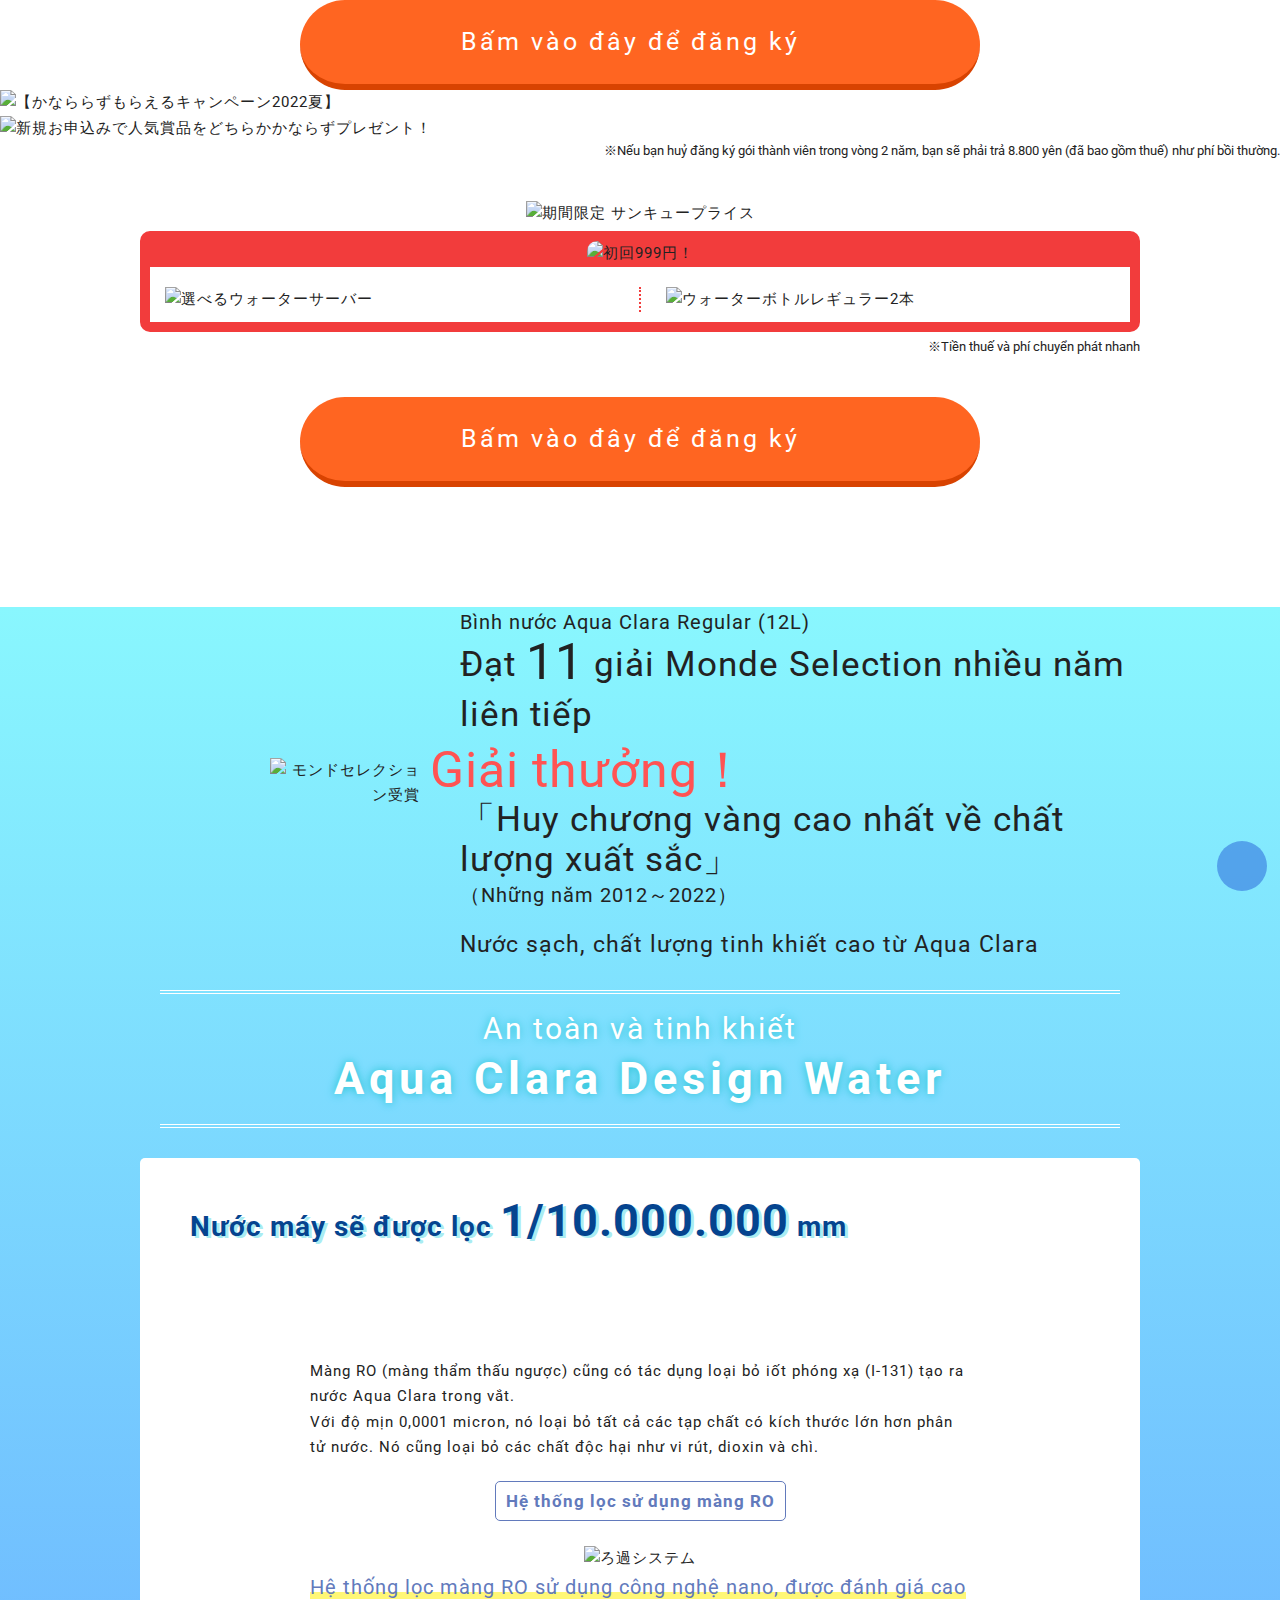
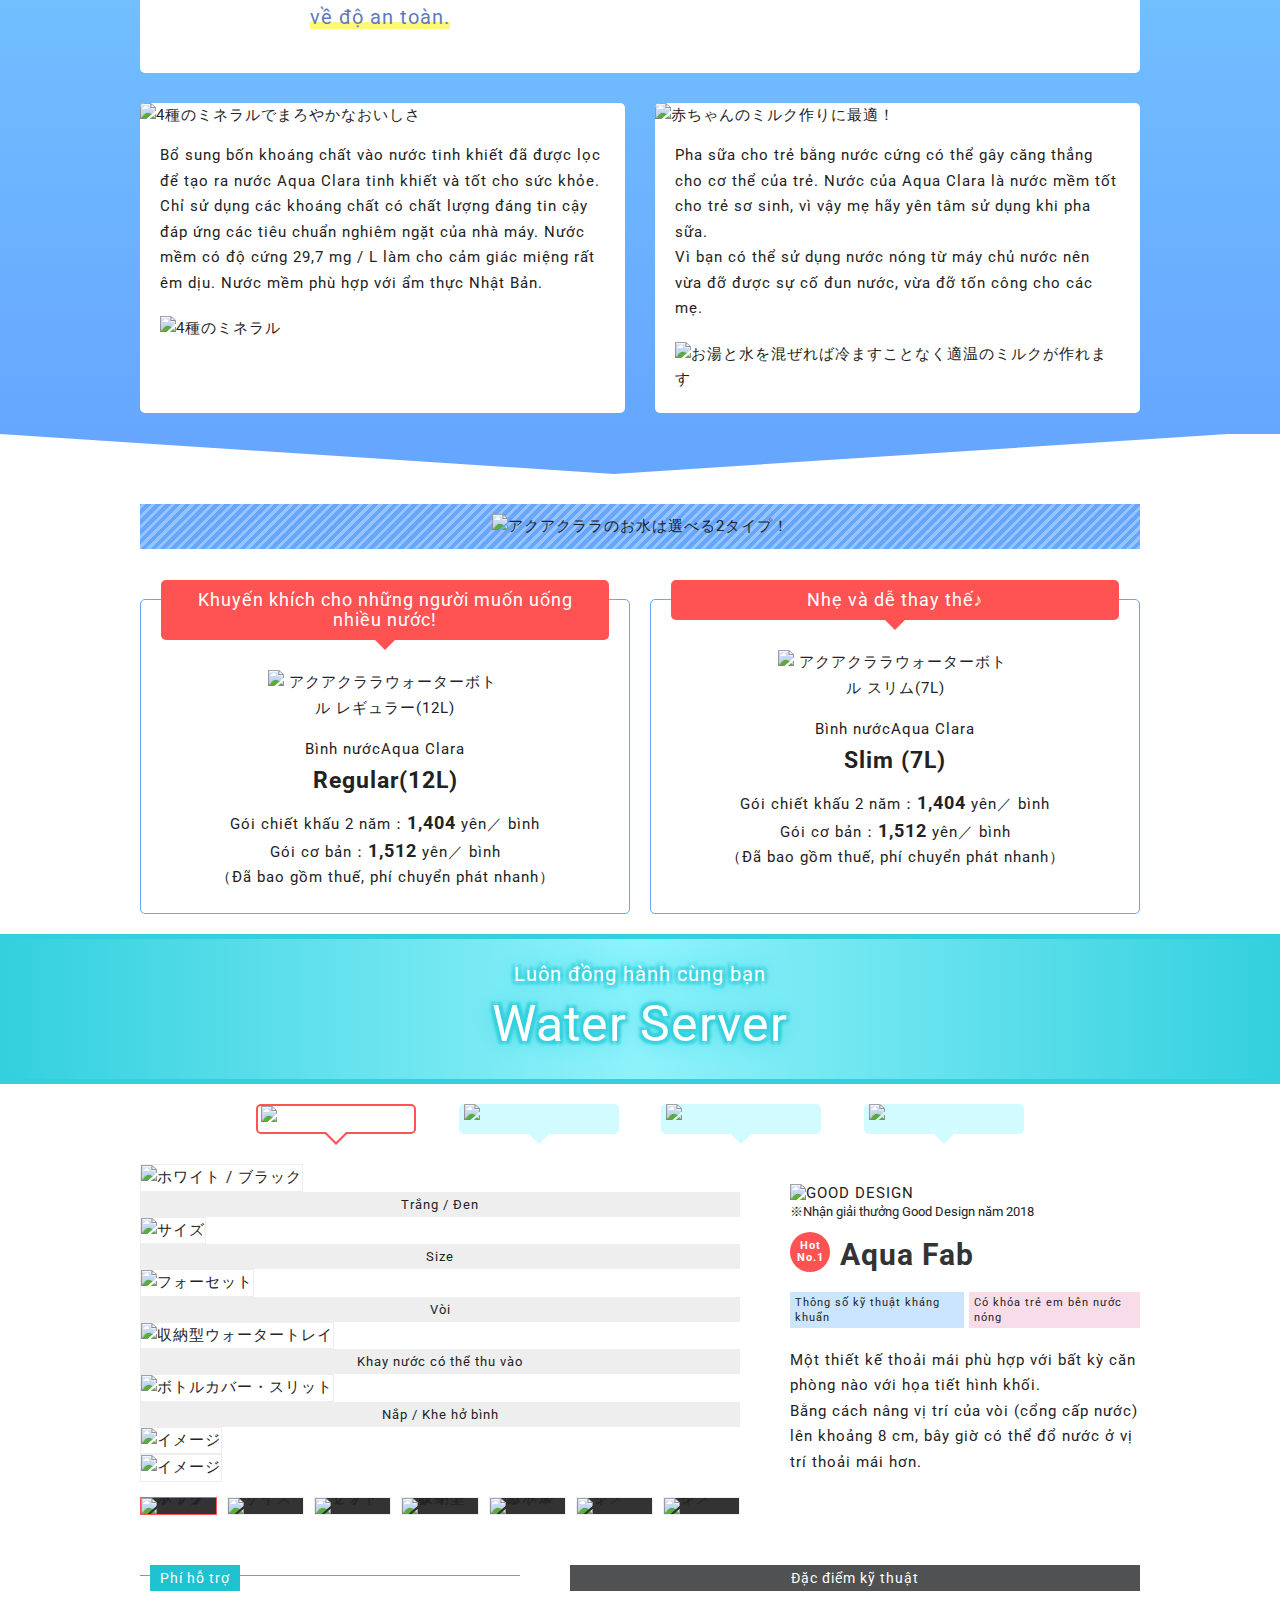
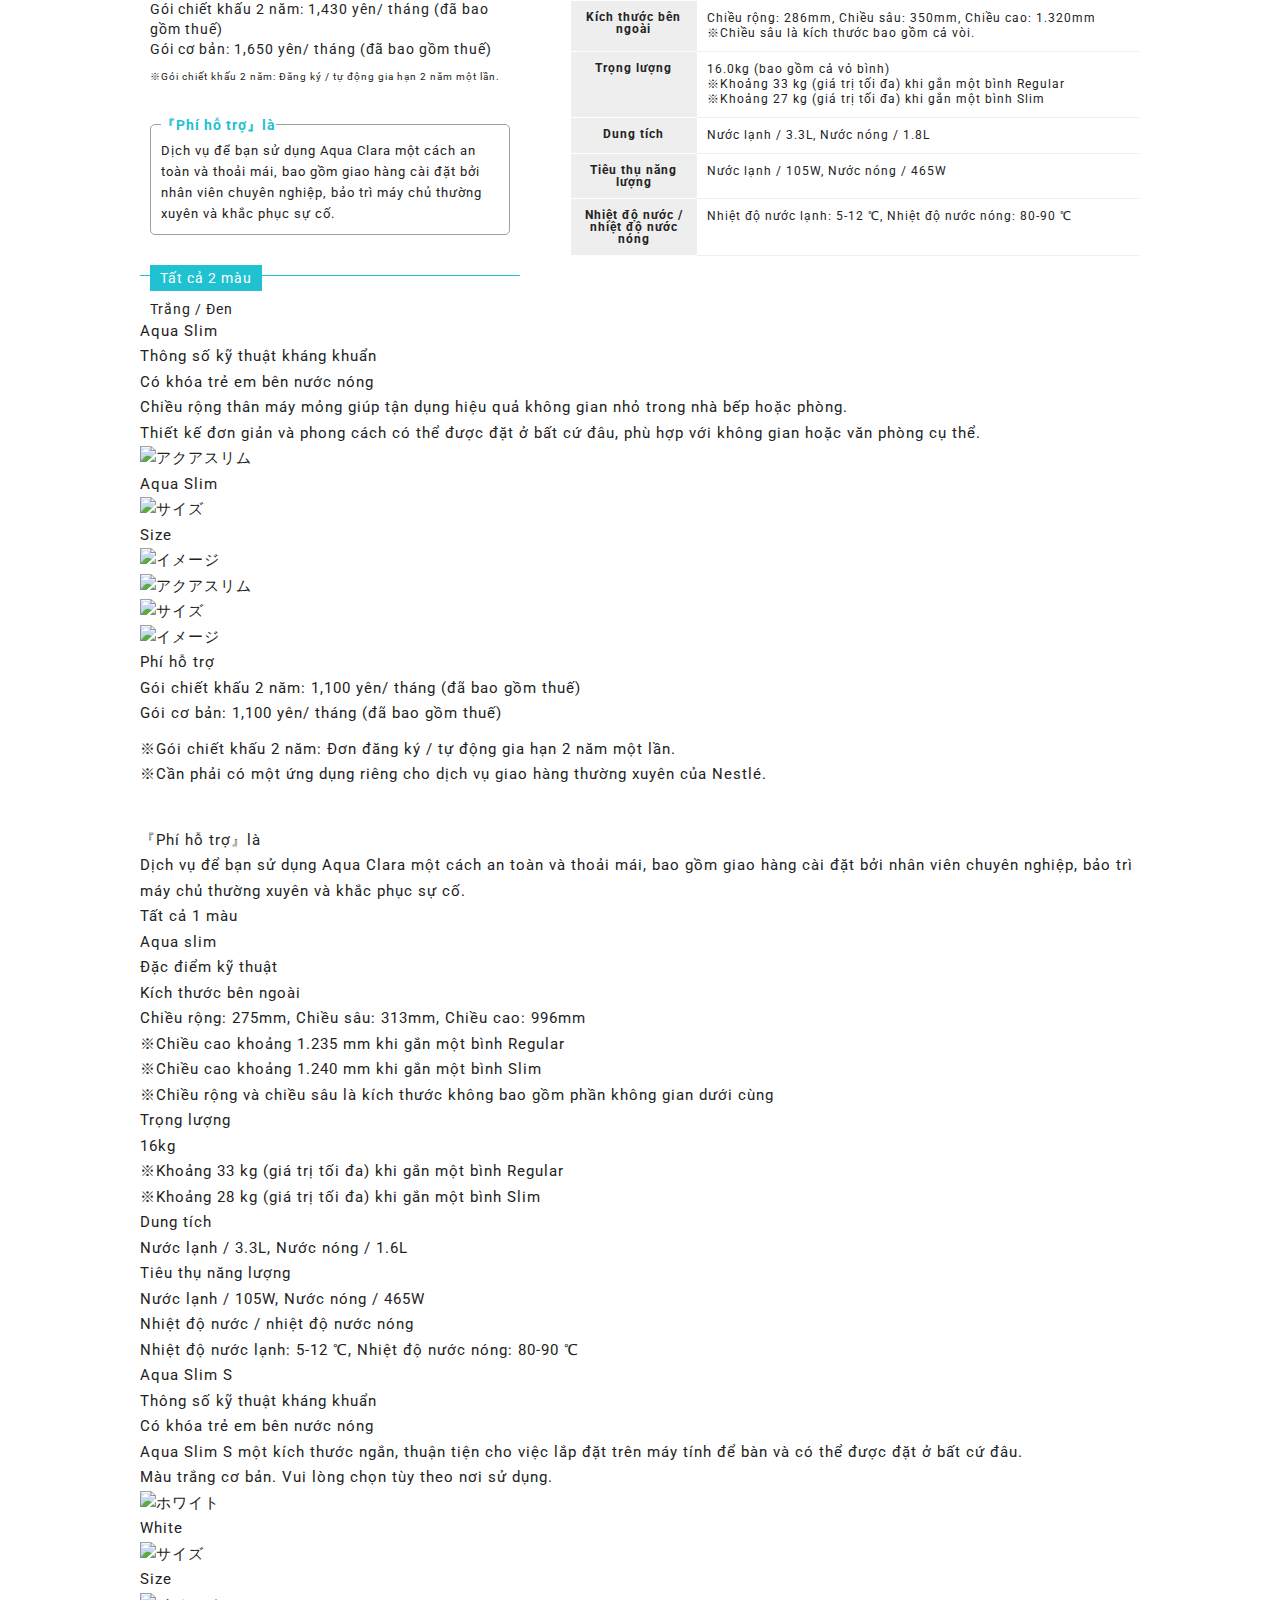
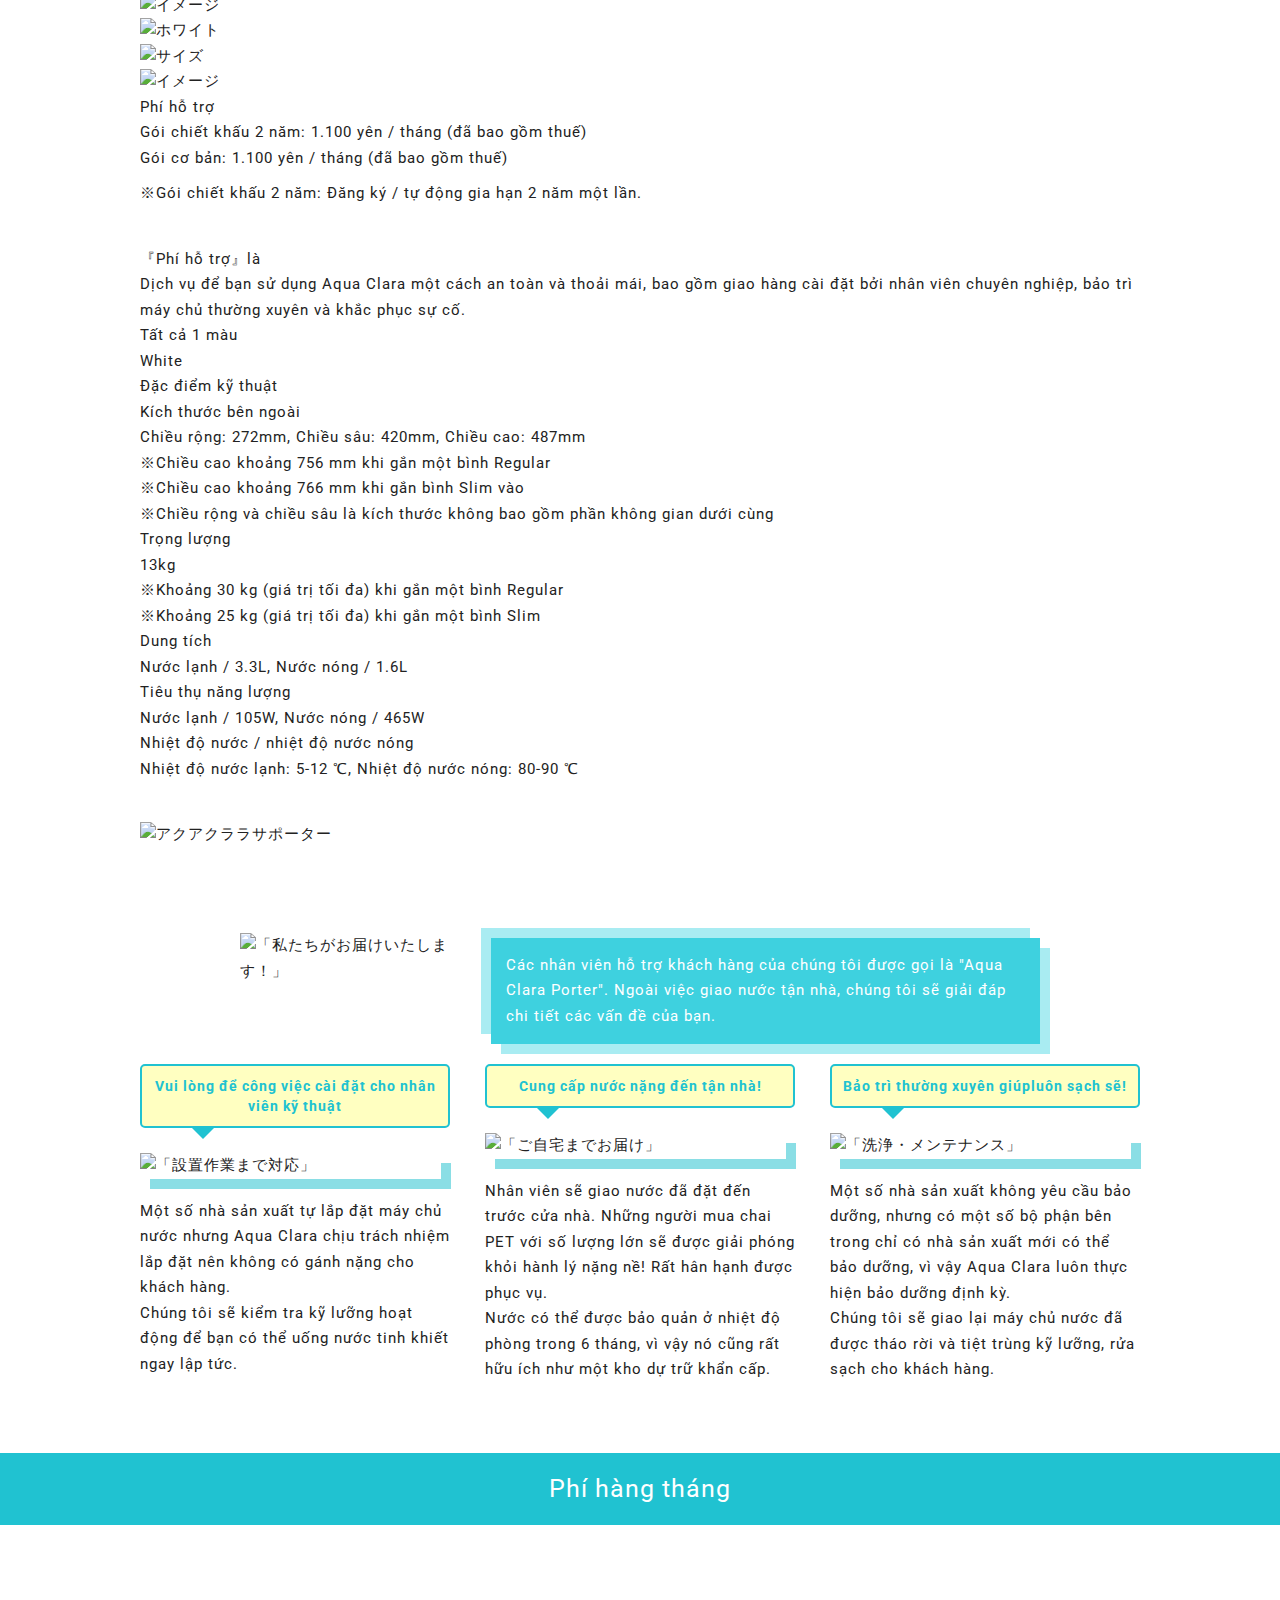
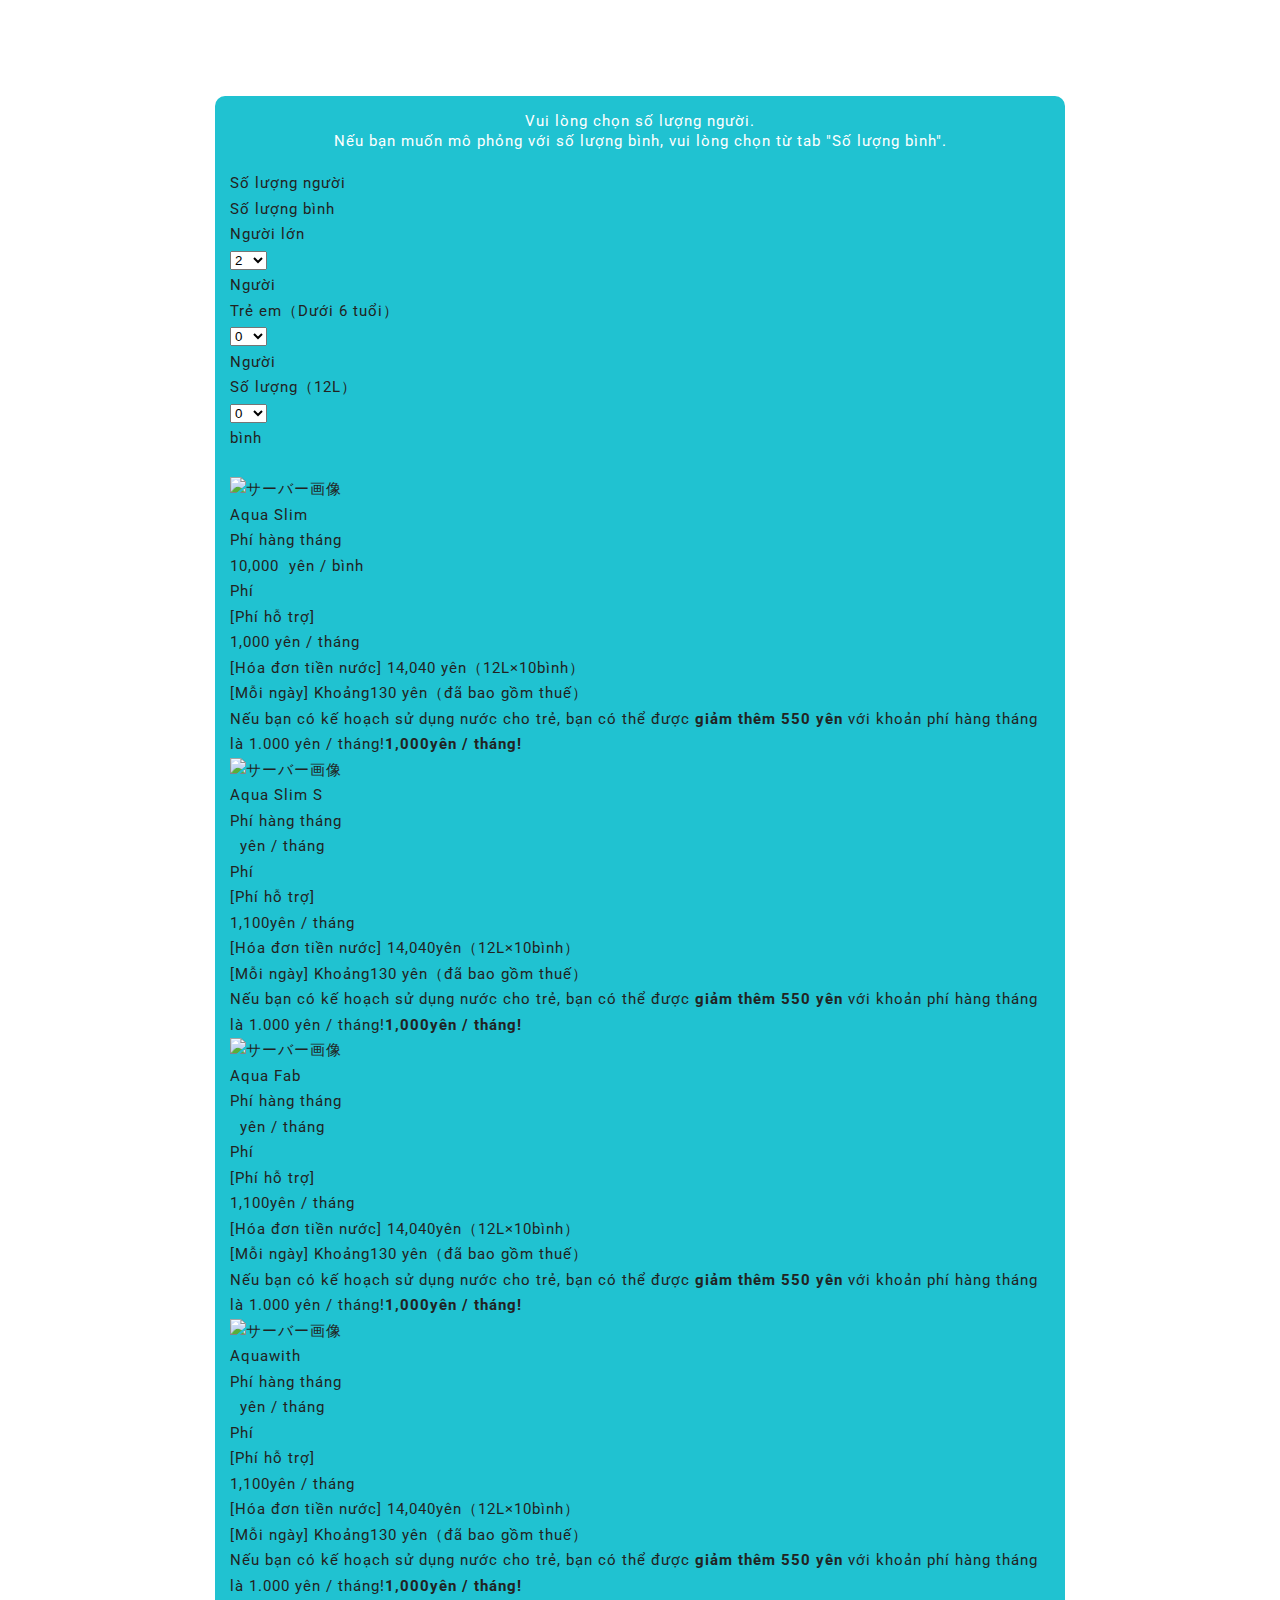
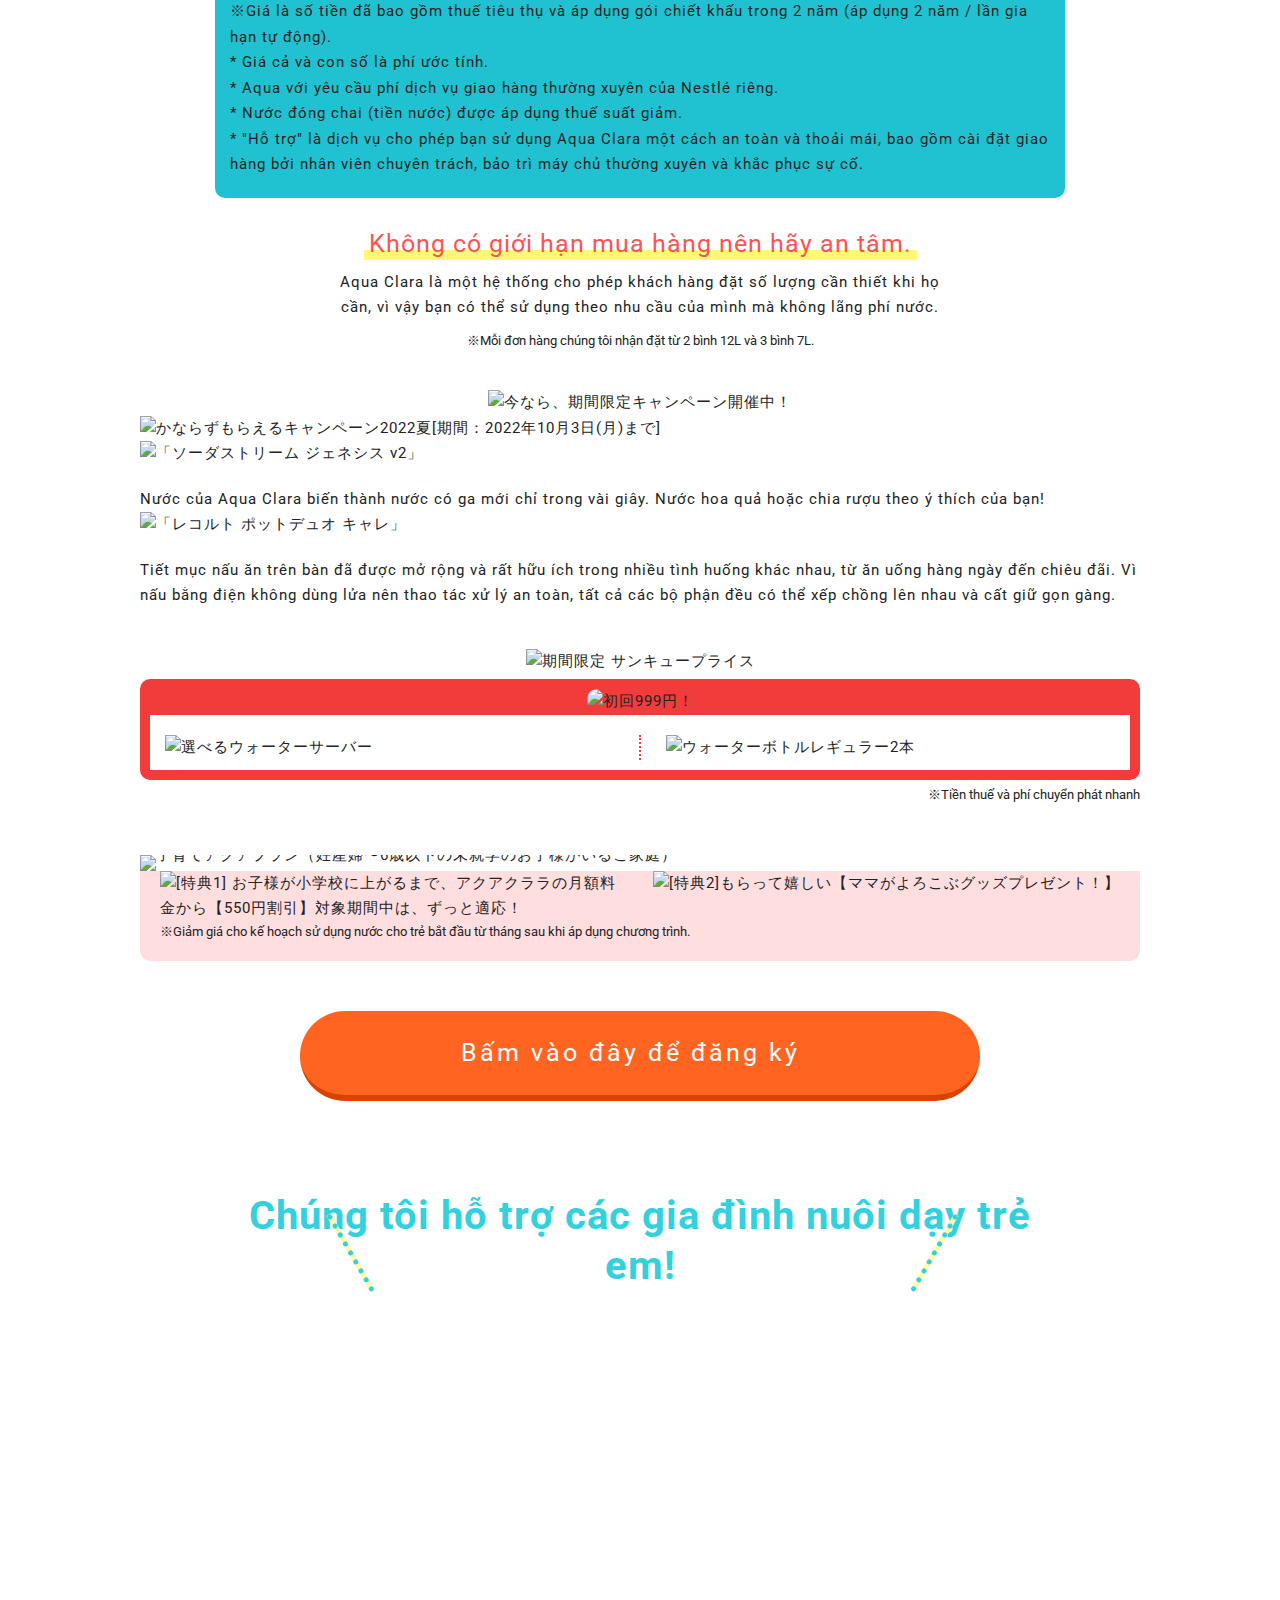
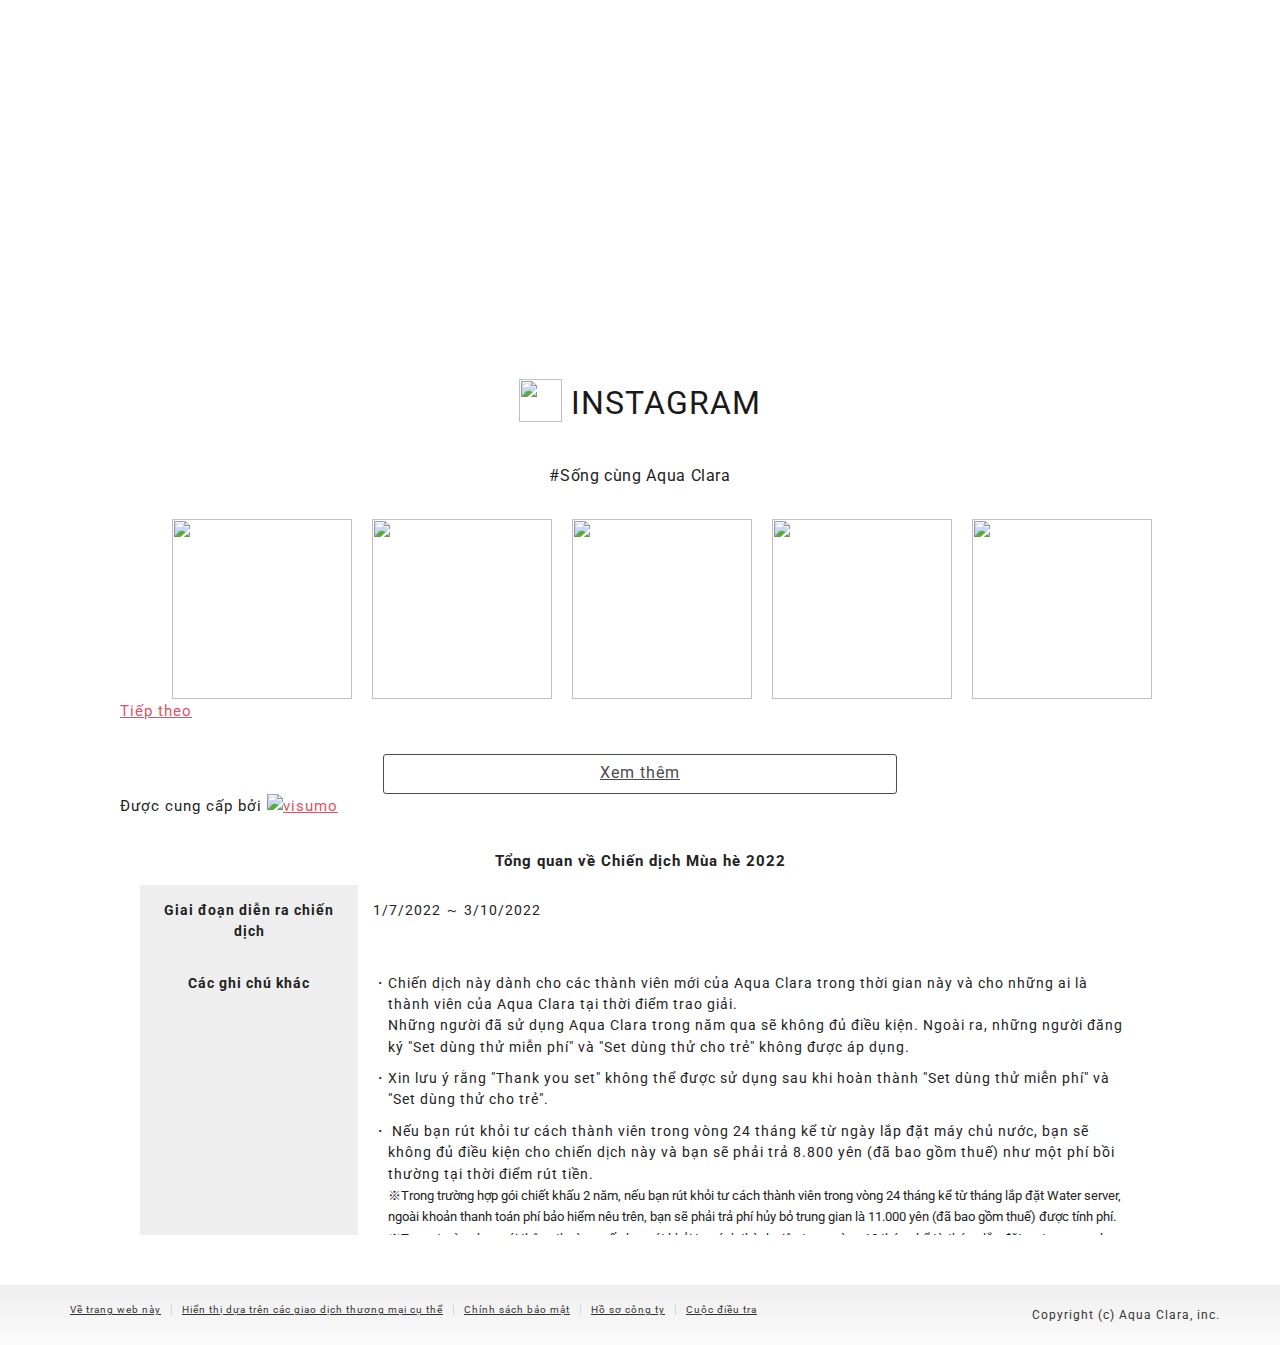
==== commit 2e00e701: "Update index-vi.html" ====
--- a/index-vi.html
+++ b/index-vi.html
@@ -99,10 +99,10 @@
         <div class="Copy">
           <p>Bình nước Aqua Clara Regular (12L)</p>
           <p>Đạt <span>11</span> giải Monde Selection nhiều năm liên tiếp</p>
-          <p>「Huy chương vàng cao nhất chất lượng xuất sắc<span>」</span></p>
           <p>Giải thưởng！</p>
+          <p>「Huy chương vàng cao nhất về chất lượng xuất sắc<span>」</span></p>
           <p>（Những năm 2012～2022）</p>
-          <p>Nước sạch, chất lượng cao từ Aqua Clara</p>
+          <p>Nước sạch, chất lượng tinh khiết cao từ Aqua Clara</p>
         </div>
       </div>
       <div class="WaterSubTitle tit">
@@ -162,23 +162,23 @@
             <div class="mb10">Bình nước<br>Aqua Clara</div>
             <div class="mb20">Regular(12L)</div>
             <div> 
-              <p>Gói chiết khấu 2 năm：<span>1,404</span>yên／ bình</p>
-              <p>Gói cơ bản：<span>1,512</span>yên／ bình</p>
+              <p>Gói chiết khấu 2 năm：<span>1,404</span> yên／ bình</p>
+              <p>Gói cơ bản：<span>1,512</span> yên／ bình</p>
               <p>（Đã bao gồm thuế, phí chuyển phát nhanh）</p>
             </div>
           </div>
         </div>
       </div>
       <div class="Bottle"> 
-        <div class="BotCap wf-roundedmplus1c">軽くて取り替えラクラク♪</div>
+        <div class="BotCap wf-roundedmplus1c">Nhẹ và dễ thay thế♪</div>
         <div class="BotBox"> 
           <div class="mb20"> <img src="/clp/inc/img/water_7.jpg" alt="アクアクララウォーターボトル スリム(7L)"/></div>
           <div class="Bottxt"> 
             <div class="mb10">Bình nước<br>Aqua Clara</div>
             <div class="mb20">Slim (7L)</div>
             <div> 
-                <p>Gói chiết khấu 2 năm：<span>1,404</span>yên／ bình</p>
-                <p>Gói cơ bản：<span>1,512</span>yên／ bình</p>
+                <p>Gói chiết khấu 2 năm：<span>1,404</span> yên／ bình</p>
+                <p>Gói cơ bản：<span>1,512</span> yên／ bình</p>
                 <p>（Đã bao gồm thuế, phí chuyển phát nhanh）</p>
             </div>
           </div>
@@ -2492,10 +2492,10 @@
             </li>
 					</ul>
 				</div>
-				<a href="https://www.aquaclara.co.jp/instagram/" class="vsm-btn-more vsm-pc">MORE</a>
-				<a href="https://www.aquaclara.co.jp/instagram/" class="vsm-btn-more vsm-sp">MORE</a>
+				<a href="https://www.aquaclara.co.jp/instagram/" class="vsm-btn-more vsm-pc">Xem thêm</a>
+				<a href="https://www.aquaclara.co.jp/instagram/" class="vsm-btn-more vsm-sp">Xem thêm</a>
 				<div class="ecbn-selection-image-loading-more">
-          <a href="javascript:void(0);" class="ecbn-selection-more-btn ecbn-selection-page-more">More</a>
+          <a href="javascript:void(0);" class="ecbn-selection-more-btn ecbn-selection-page-more">Xem thêm</a>
         </div>
 				<div style="clear:both;"></div>
 				<div class="ecbn-selection-footer"></div>
@@ -2517,7 +2517,7 @@
 							<img src="https://visumojp-www.s3-ap-northeast-1.amazonaws.com/img/instagram_logo.png" class="vsm_ic_instagram">
 						INSTAGRAM
 						</h2>
-						<p>#アクアクララ　のある生活を見る</p>
+						<p>#Sống cùng Aqua Clara</p>
 					</div>
 					<script>
           jQuery('.visumo-tag_jp').on('click',function(){
@@ -4243,17 +4243,17 @@
     </div>
     <div class="ecbn-selection-slider-controls">
 			<div class="ecbn-selection-slider-controls-direction">
-				<a class="ecbn-selection-slider-prev" href="javascript:void(0);" style="display: none;">Prev</a>
-				<a class="ecbn-selection-slider-next" href="javascript:void(0);" style="display: block;">Next</a>
+				<a class="ecbn-selection-slider-prev" href="javascript:void(0);" style="display: none;">Quay lại</a>
+				<a class="ecbn-selection-slider-next" href="javascript:void(0);" style="display: block;">Tiếp theo</a>
 			</div>
 		</div>
 	</div>
-      <a href="https://www.aquaclara.co.jp/instagram/" class="vsm-btn-more vsm-pc">MORE</a>
-			<a href="https://www.aquaclara.co.jp/instagram/" class="vsm-btn-more vsm-sp">MORE</a>
+      <a href="https://www.aquaclara.co.jp/instagram/" class="vsm-btn-more vsm-pc">Xem thêm</a>
+			<a href="https://www.aquaclara.co.jp/instagram/" class="vsm-btn-more vsm-sp">Xem thêm</a>
 			<div style="clear:both;"></div>
 			<div class="ecbn-selection-footer"></div>
 			<div class="ecbn-selection-footer2">
-        <span class="ecbn-selection-powered-pre">Powered By</span>
+        <span class="ecbn-selection-powered-pre">Được cung cấp bởi</span>
         <a class="ecbn-selection-powered-name" href="https://visumo.asia" target="_blank">
           <img class="ecbn-visumo-logo" src="https://www.visumo.jp/static_front/img/visumo_logo.png" alt="visumo">
         </a>
@@ -4265,29 +4265,32 @@
 </div>
       
 <div class="info tv-info wrap mb_lg">
-  <div class="info-ttl">かならずもらえるキャンペーン2022夏 概要</div>
+  <div class="info-ttl">Tổng quan về Chiến dịch Mùa hè 2022</div>
   <div class="info-cont">
     <div class="info-txt">
-      <div>キャンペーン期間</div>
-      <div>2022年7月1日(金) &#xFF5E; 2022年10月3日(月)</div>
+      <div>Giai đoạn diễn ra chiến dịch</div>
+      <div>1/7/2022 &#xFF5E; 3/10/2022</div>
     </div>
     <div class="info-txt">
-      <div>その他注意事項</div>
+      <div>Các ghi chú khác</div>
       <div>
         <ul>
-          <li>本キャンペーンの対象は期間中、新規にアクアクララにご入会いただいた方となり、景品お届け時にアクアクララ会員である方が対象となります。<br/>過去1年以内にアクアクララをご利用されていた方は対象外となります。また「無料お試しセット」「子育てアクアお試しセット」にお申込みの方についても適用外となります。</li>
-          <li>「無料お試しセット」「子育てアクアお試しセット」終了後に「サンキューセット」はご利用いただけませんのでご注意ください。</li>
+          <li>Chiến dịch này dành cho các thành viên mới của Aqua Clara trong thời gian này và cho những ai là thành viên của Aqua Clara tại thời điểm trao giải. <br/> Những người đã sử dụng Aqua Clara trong năm qua sẽ không đủ điều kiện. Ngoài ra, những người đăng ký "Set dùng thử miễn phí" và "Set dùng thử cho trẻ" không được áp dụng.</li>
+          <li>Xin lưu ý rằng "Thank you set" không thể được sử dụng sau khi hoàn thành "Set dùng thử miễn phí" và "Set dùng thử cho trẻ".</li>
           <li>
-             ウォーターサーバー設置の日から起算して、24ヶ月以内に退会された場合は、本キャンペーンの対象とはならず、退会時に景品代金として8,800円（税込）をお支払いいただきます。<br/><span class="note">※2年割プランの場合、ウォーターサーバー設置の月から起算して24ヶ月を経過しない間に退会された場合は、上記景品代金のお支払いに加えて、途中解除料として11,000円(税込)をお支払いいただきます。</span><br/><span class="note">※通常プランの場合、ウォーターサーバー設置の月から起算して12ヶ月を経過しない間に退会された場合は、上記景品代金のお支払いに加えて、途中解除料として6,600円(税込)をお支払いいただきます。</span><br/><span class="note">（詳しくは、当社ホームページまたは担当の販売店にご確認ください）。</span></li>
-          <li>アクアクララ会員へのお申込み住所と異なる場所への景品のお届けは原則出来ません。</li>
-          <li>アクアクララグループが同一期間中に実施する他のキャンペーンとの併用はできない場合がございます。</li>
-          <li>景品の交換・換金・返品には応じかねます。また、景品の権利を第三者へ譲渡・換金・販売はできません。<br/>また、禁止行為に該当すると当社が判断した場合は、その権利を喪失するものとします。</li>
-          <li>申込みフォームへ入力された情報に不備、または不正や虚偽の内容がある場合は、本キャンペーンの適用外となる場合があります。</li>
-          <li>アクアクララグループ各社社員及び関係者は、本キャンペーンの適用外となります。</li>
-          <li>本キャンペーンの内容及び景品仕様は予告なく変更となる場合がございます。</li>
-          <li>景品の色はお選びいただけません。</li>
-          <li>景品は「ソーダストリーム ジェネシス v2」もしくは「レコルト ポットデュオ キャレ」のどちらかをお選びいただき、販売店からウォーターサーバー設置のご案内をさせていただく際にも、ご希望の景品をお伝えください。</li>
-          <li>ご選択いただいた景品は、ウォーターサーバー設置後に担当販売店よりお届けします。詳しくは担当販売店へご確認ください。</li>
+            Nếu bạn rút khỏi tư cách thành viên trong vòng 24 tháng kể từ ngày lắp đặt máy chủ nước, bạn sẽ không đủ điều kiện cho chiến dịch này và bạn sẽ phải trả 8.800 yên (đã bao gồm thuế) như một phí bồi thường tại thời điểm rút tiền.<br/>
+            <span class="note">※Trong trường hợp gói chiết khấu 2 năm, nếu bạn rút khỏi tư cách thành viên trong vòng 24 tháng kể từ tháng lắp đặt Water server, ngoài khoản thanh toán phí bảo hiểm nêu trên, bạn sẽ phải trả phí hủy bỏ trung gian là 11.000 yên (đã bao gồm thuế) được tính phí. </span><br/>
+            <span class="note">※Trong trường hợp gói thông thường, nếu bạn rút khỏi tư cách thành viên trong vòng 12 tháng kể từ tháng lắp đặt water server, bạn sẽ phải trả 6.600 yên (đã bao gồm thuế) ngoài giá giải thưởng trên.</span><br/>
+            <span class="note">（Để biết chi tiết, vui lòng kiểm tra trang web của chúng tôi hoặc cửa hàng phụ trách.）。</span></li>
+          <li>Theo quy định chung, chúng tôi không thể chuyển giải thưởng đến những nơi khác ngoài địa chỉ mà bạn đã đăng ký cho hội viên Aqua Clara.</li>
+          <li>Có thể không sử dụng nó kết hợp với các chiến dịch khác do Aqua Clara Group thực hiện trong cùng thời gian.</li>
+          <li>Chúng tôi không thể chấp nhận trao đổi, tiền mặt hoặc trả lại giải thưởng. Ngoài ra, các quyền của giải thưởng không được chuyển nhượng, quy đổi thành tiền mặt hoặc bán cho bên thứ ba. <br/> Ngoài ra, nếu chúng tôi xác định rằng nó thuộc một hành vi bị cấm, bạn sẽ mất quyền đó.</li>
+          <li>Nếu thông tin nhập trong đơn đăng ký không đầy đủ, gian lận hoặc sai, chiến dịch này có thể không được áp dụng.</li>
+          <li>Nhân viên và các bên liên quan của các công ty thuộc Tập đoàn Aqua Clara không đủ điều kiện tham gia chiến dịch này.</li>
+          <li>Nội dung của chiến dịch này và quy cách giải thưởng có thể thay đổi mà không cần thông báo trước.</li>
+          <li>Bạn không thể chọn màu sắc của quà tặng.</li>
+          <li>Vui lòng chọn "Sodastream Genesis v2" hoặc "Recolte Pot Duo Carre" làm quà tặng miễn phí và cho chúng tôi biết món quà miễn phí mong muốn của bạn khi nhà bán lẻ hướng dẫn bạn cài đặt water server.</li>
+          <li>Giải thưởng được chọn sẽ được chuyển đến từ cửa hàng phụ trách sau khi water server được lắp đặt. Để biết chi tiết, vui lòng kiểm tra với cửa hàng phụ trách.</li>
         </ul>
       </div>
     </div>
@@ -4300,11 +4303,11 @@
     <footer>
       <div class="Content">
         <ul class="footerNavi">
-          <li class="headLi"><a href="/common/aboutsite.html" target="_blank">このサイトについて</a>
-            <li><a href="/tokusho/" target="_blank">特定商取引に基づく表示</a></li>
-            <li><a href="/common/privacy.html" target="_blank">個人情報保護方針</a></li>
-            <li><a href="/corporate/overview/index.html" target="_blank">会社概要</a></li>
-            <li><a href="/inquiry/synthesis.php" target="_blank">お問い合わせ</a></li>
+          <li class="headLi"><a href="/common/aboutsite.html" target="_blank">Về trang web này</a>
+            <li><a href="/tokusho/" target="_blank">Hiển thị dựa trên các giao dịch thương mại cụ thể</a></li>
+            <li><a href="/common/privacy.html" target="_blank">Chính sách bảo mật</a></li>
+            <li><a href="/corporate/overview/index.html" target="_blank">Hồ sơ công ty</a></li>
+            <li><a href="/inquiry/synthesis.php" target="_blank">Cuộc điều tra</a></li>
           </li>
         </ul>
         <p class="Copyright">Copyright (c) Aqua Clara, inc.</p>
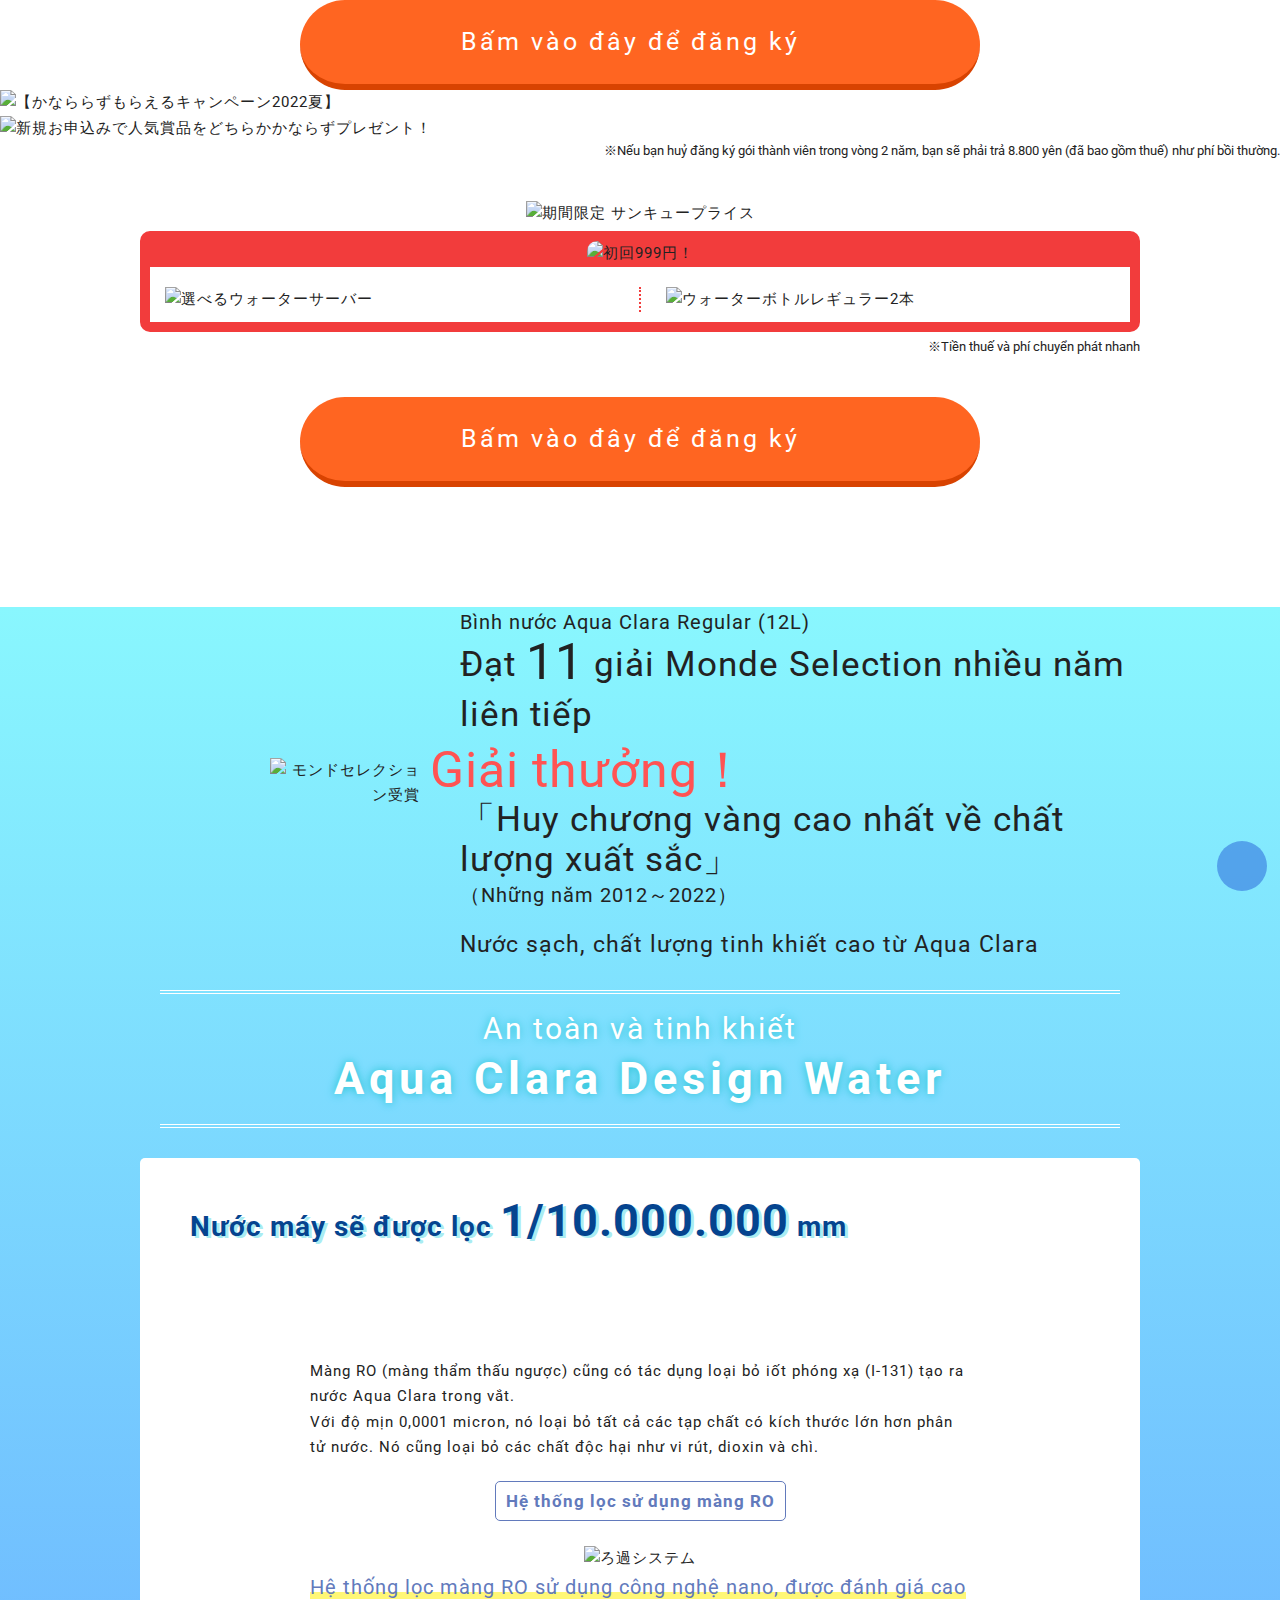
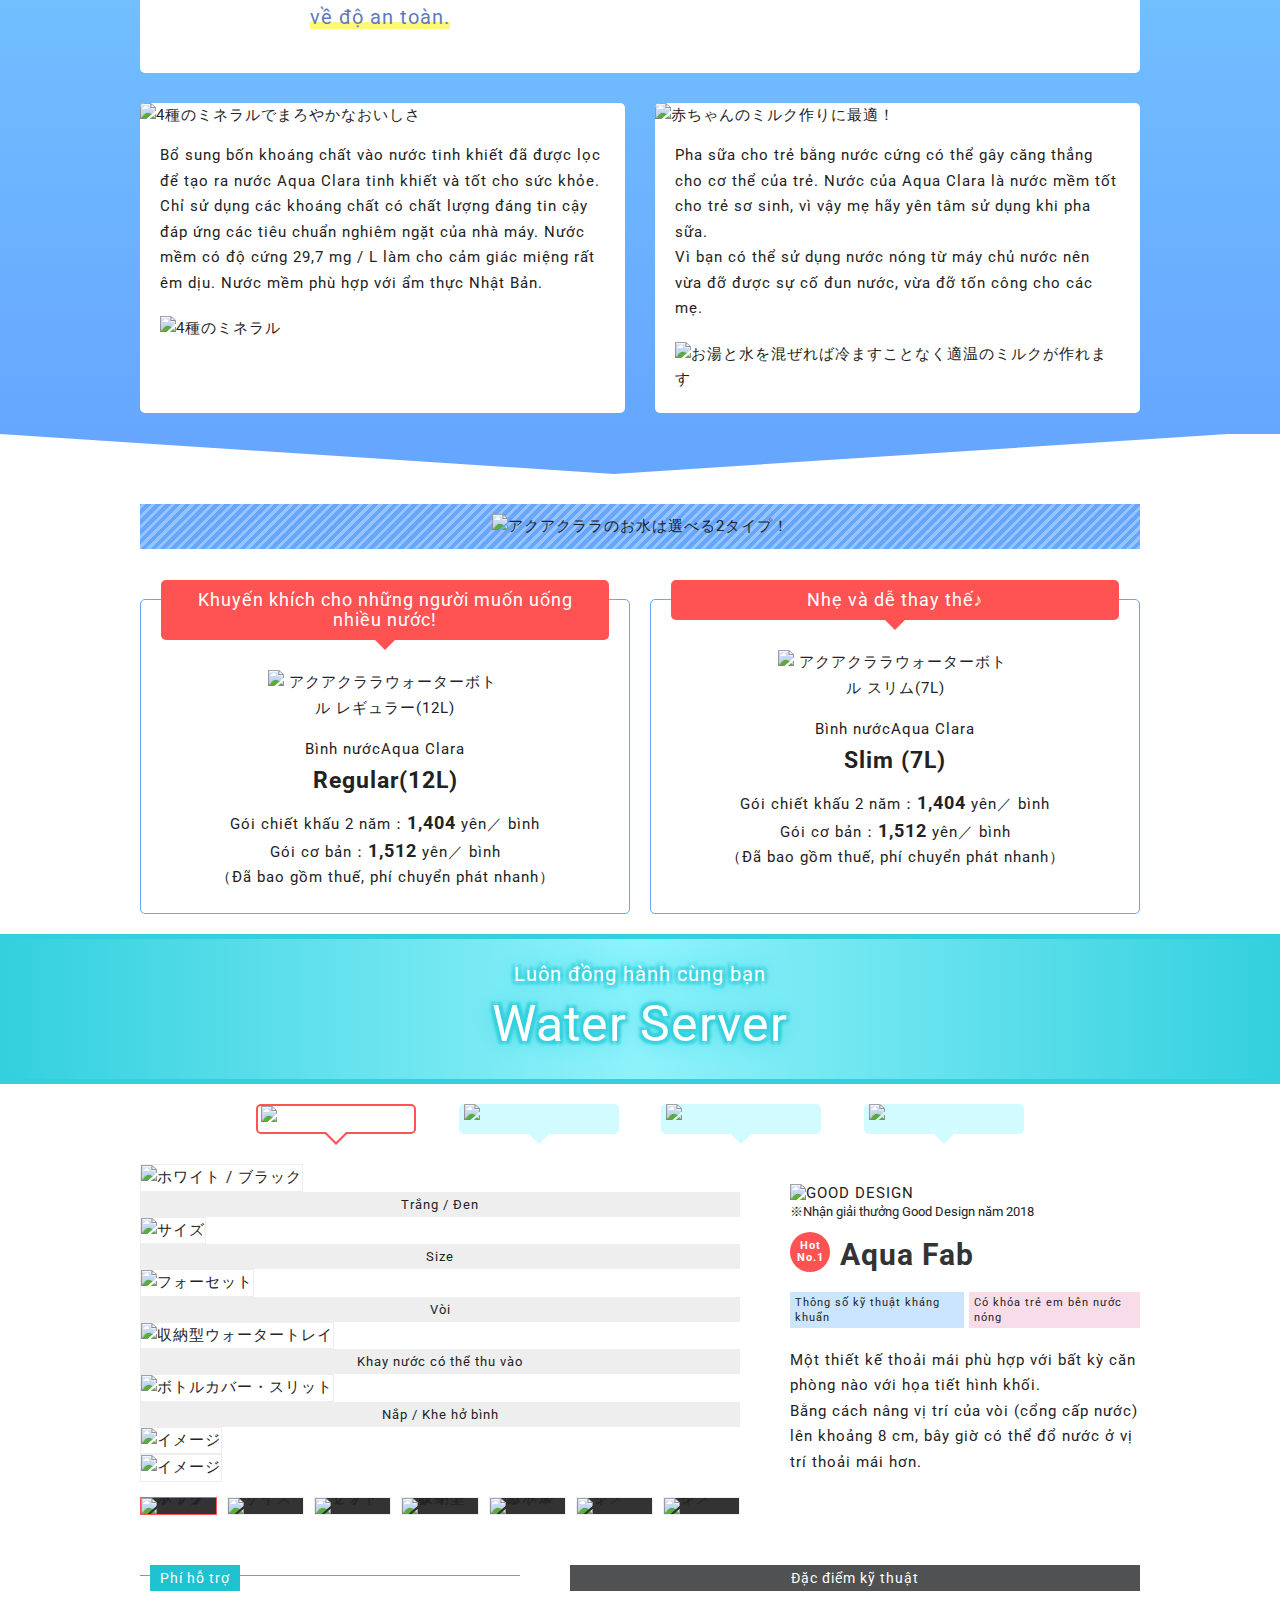
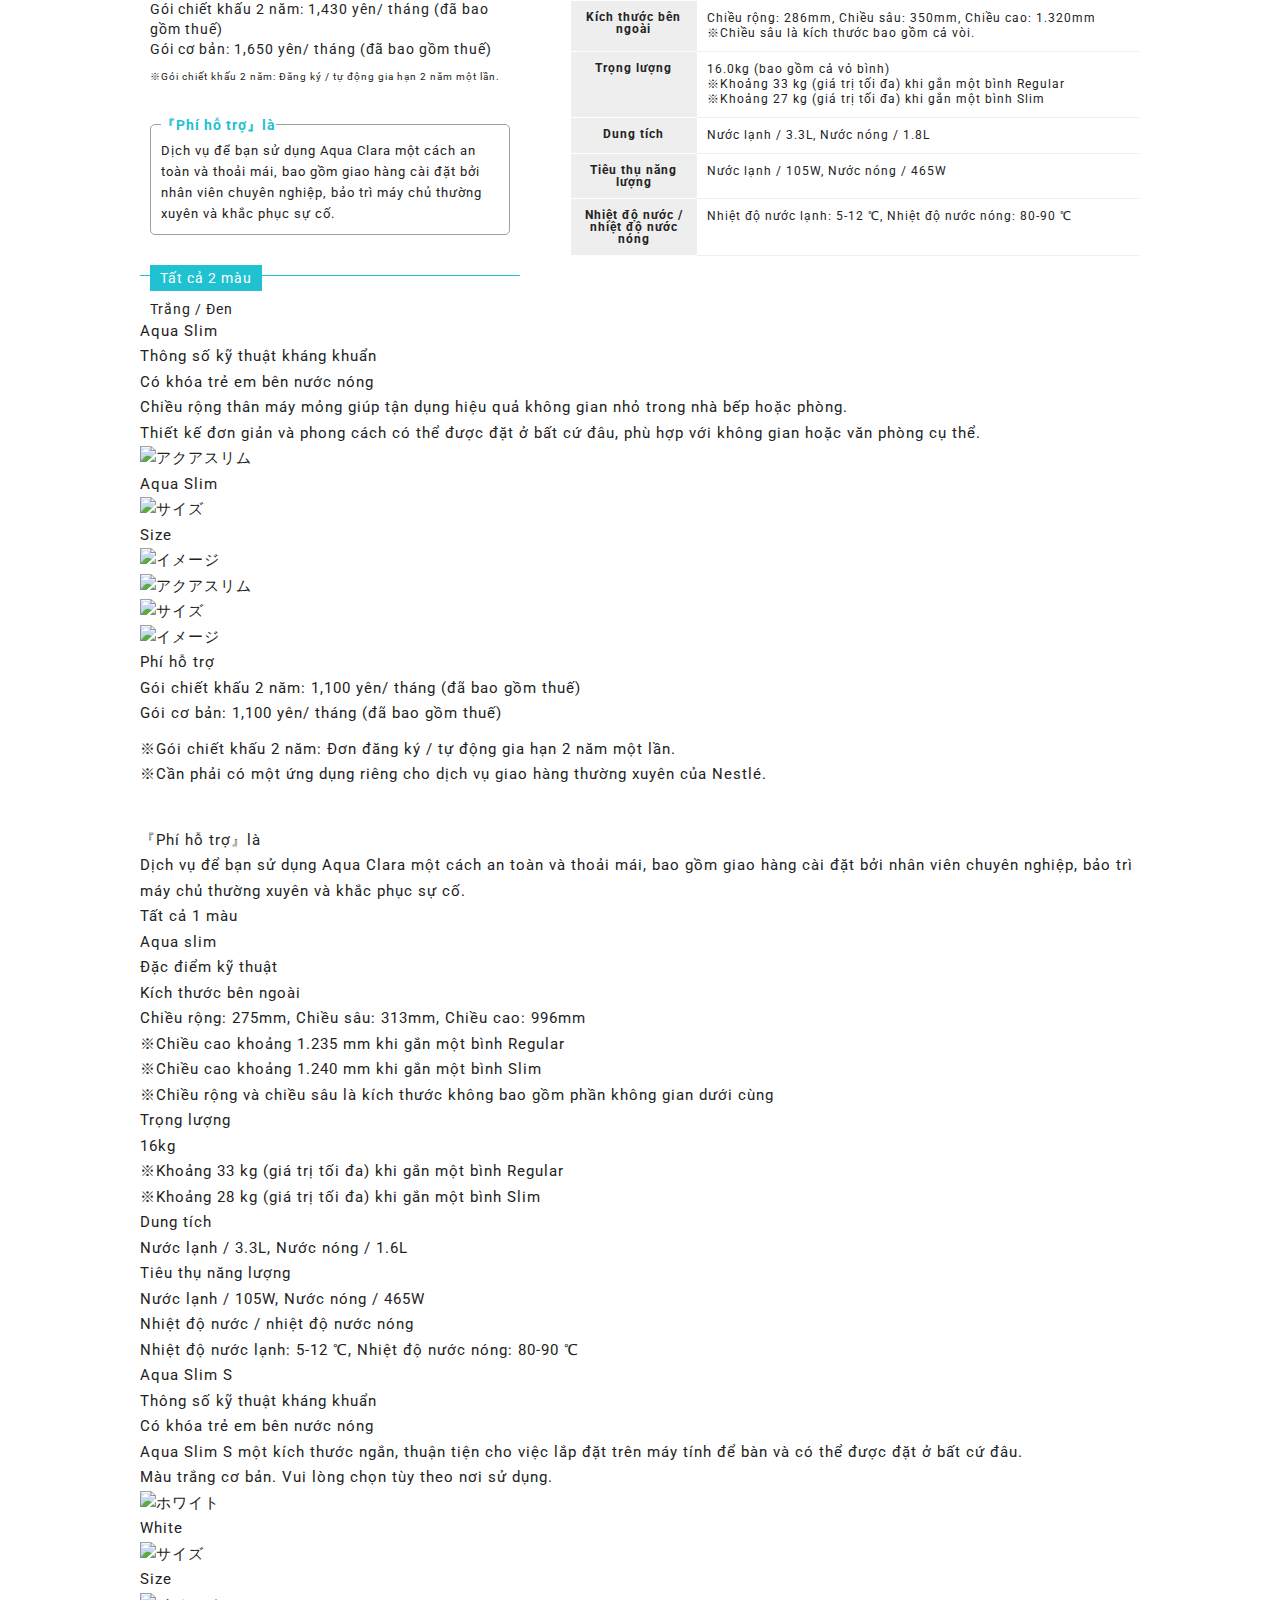
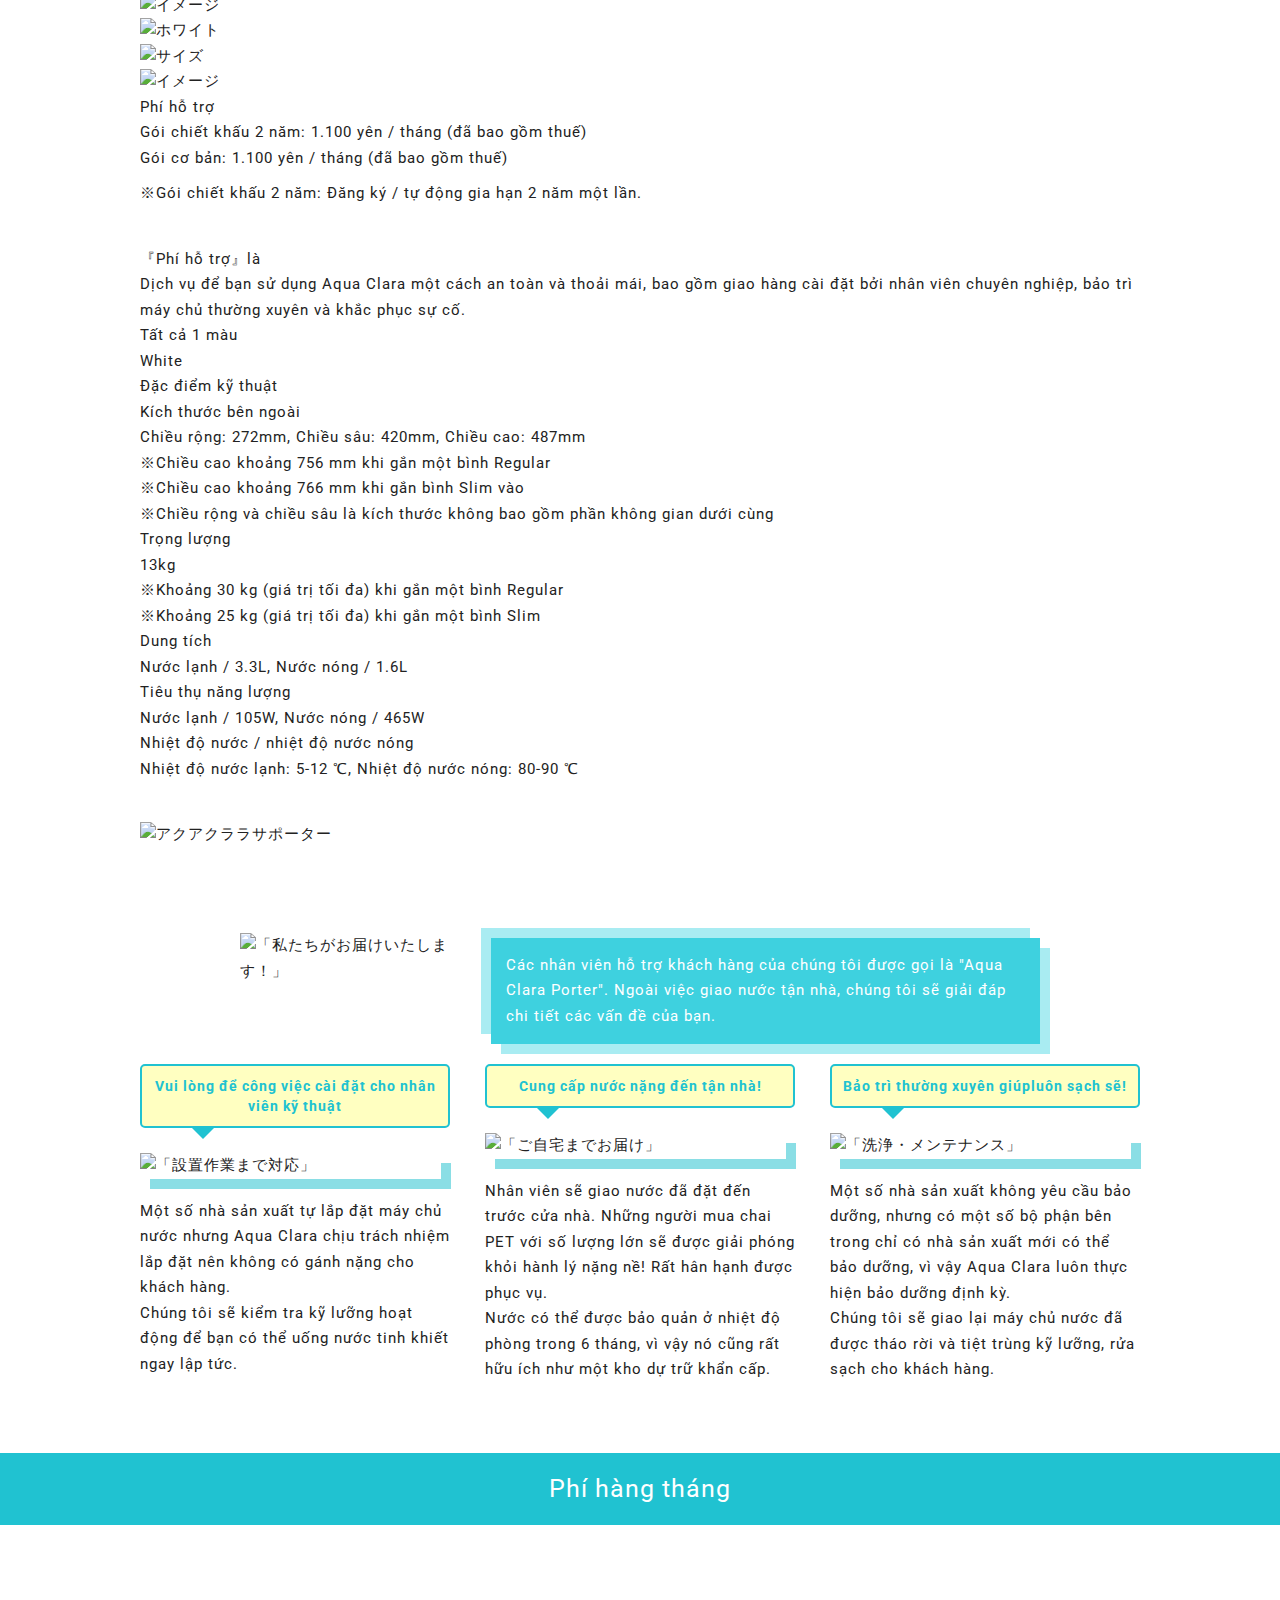
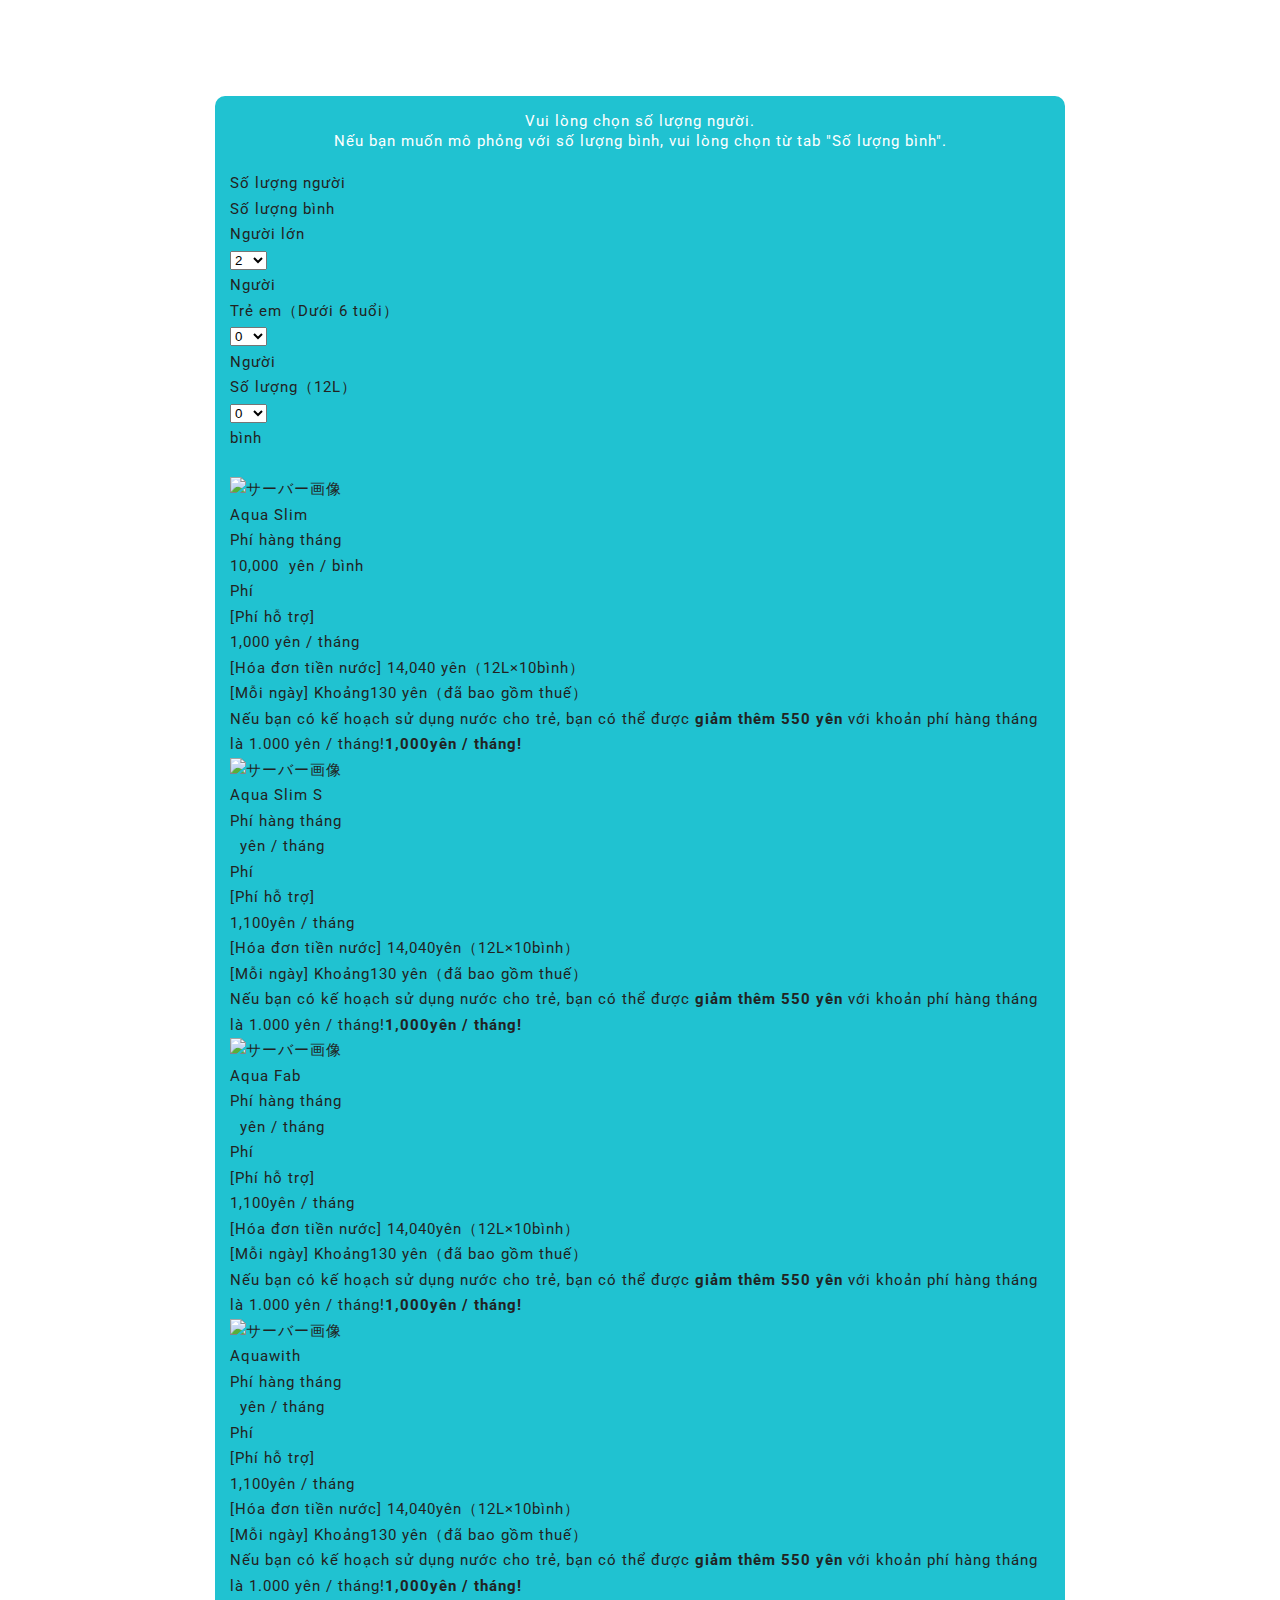
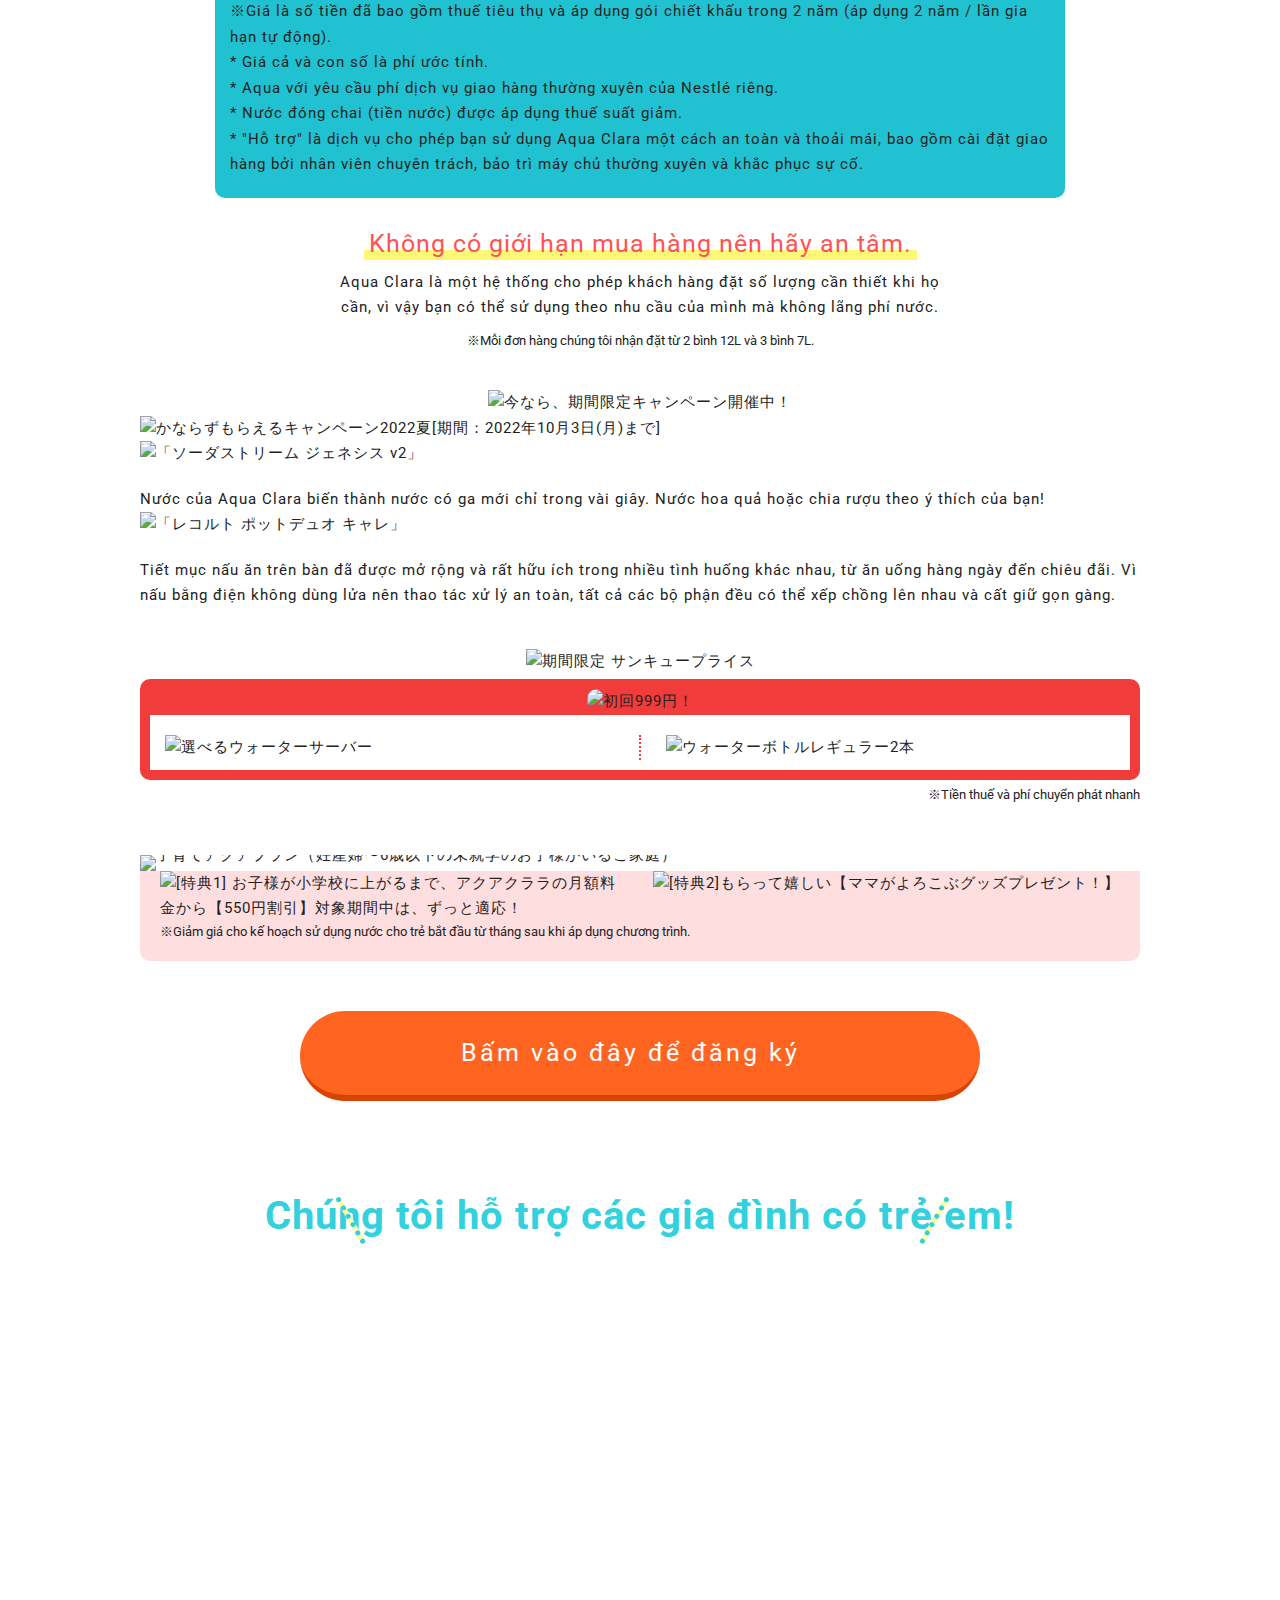
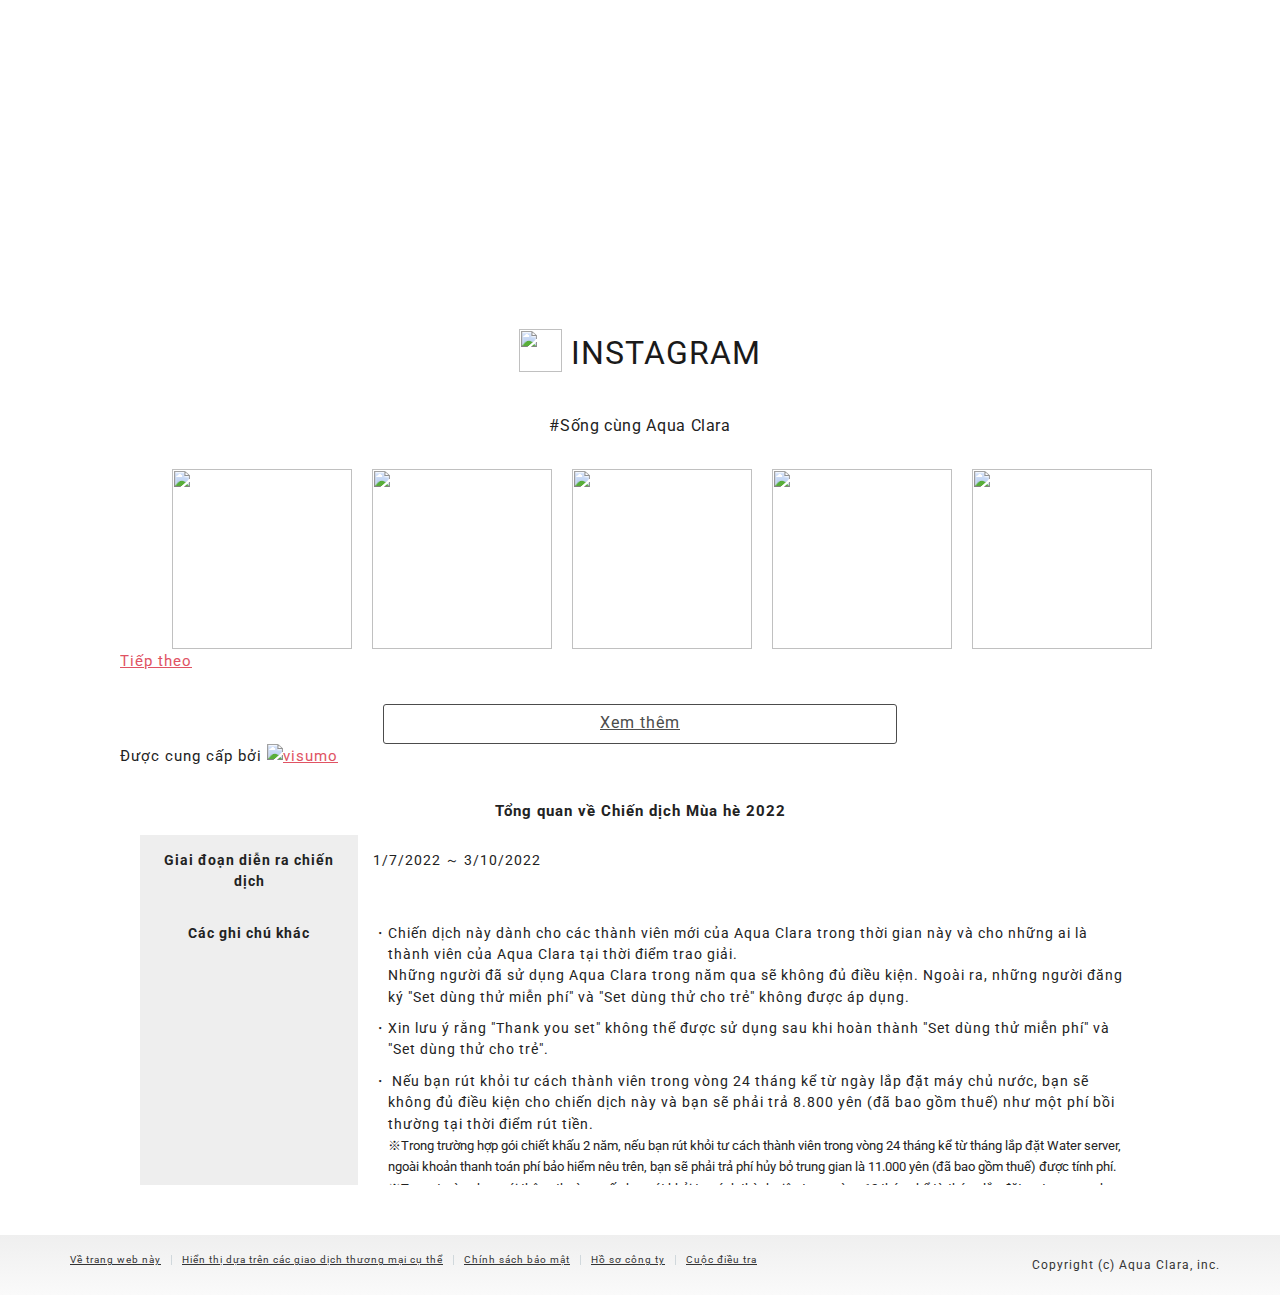
==== commit 67a7a7be: "update" ====
--- a/index-vi.html
+++ b/index-vi.html
@@ -937,7 +937,7 @@
             <div>Bấm vào đây để đăng ký</div></a></div>
       </div><section class="Movie wrap">
 	<div class="MovieTitle">
-		<h3>Chúng tôi hỗ trợ các gia đình nuôi dạy trẻ em!</h3>
+		<h3>Chúng tôi hỗ trợ các gia đình có trẻ em!</h3>
 	</div>
 	<div class="MovieWrap"><iframe width="854" height="480" src="https://www.youtube.com/embed/rDf0IoYPsik?rel=0" frameborder="0" allow="autoplay; encrypted-media" allowfullscreen="allowfullscreen"></iframe></div>
 </section>
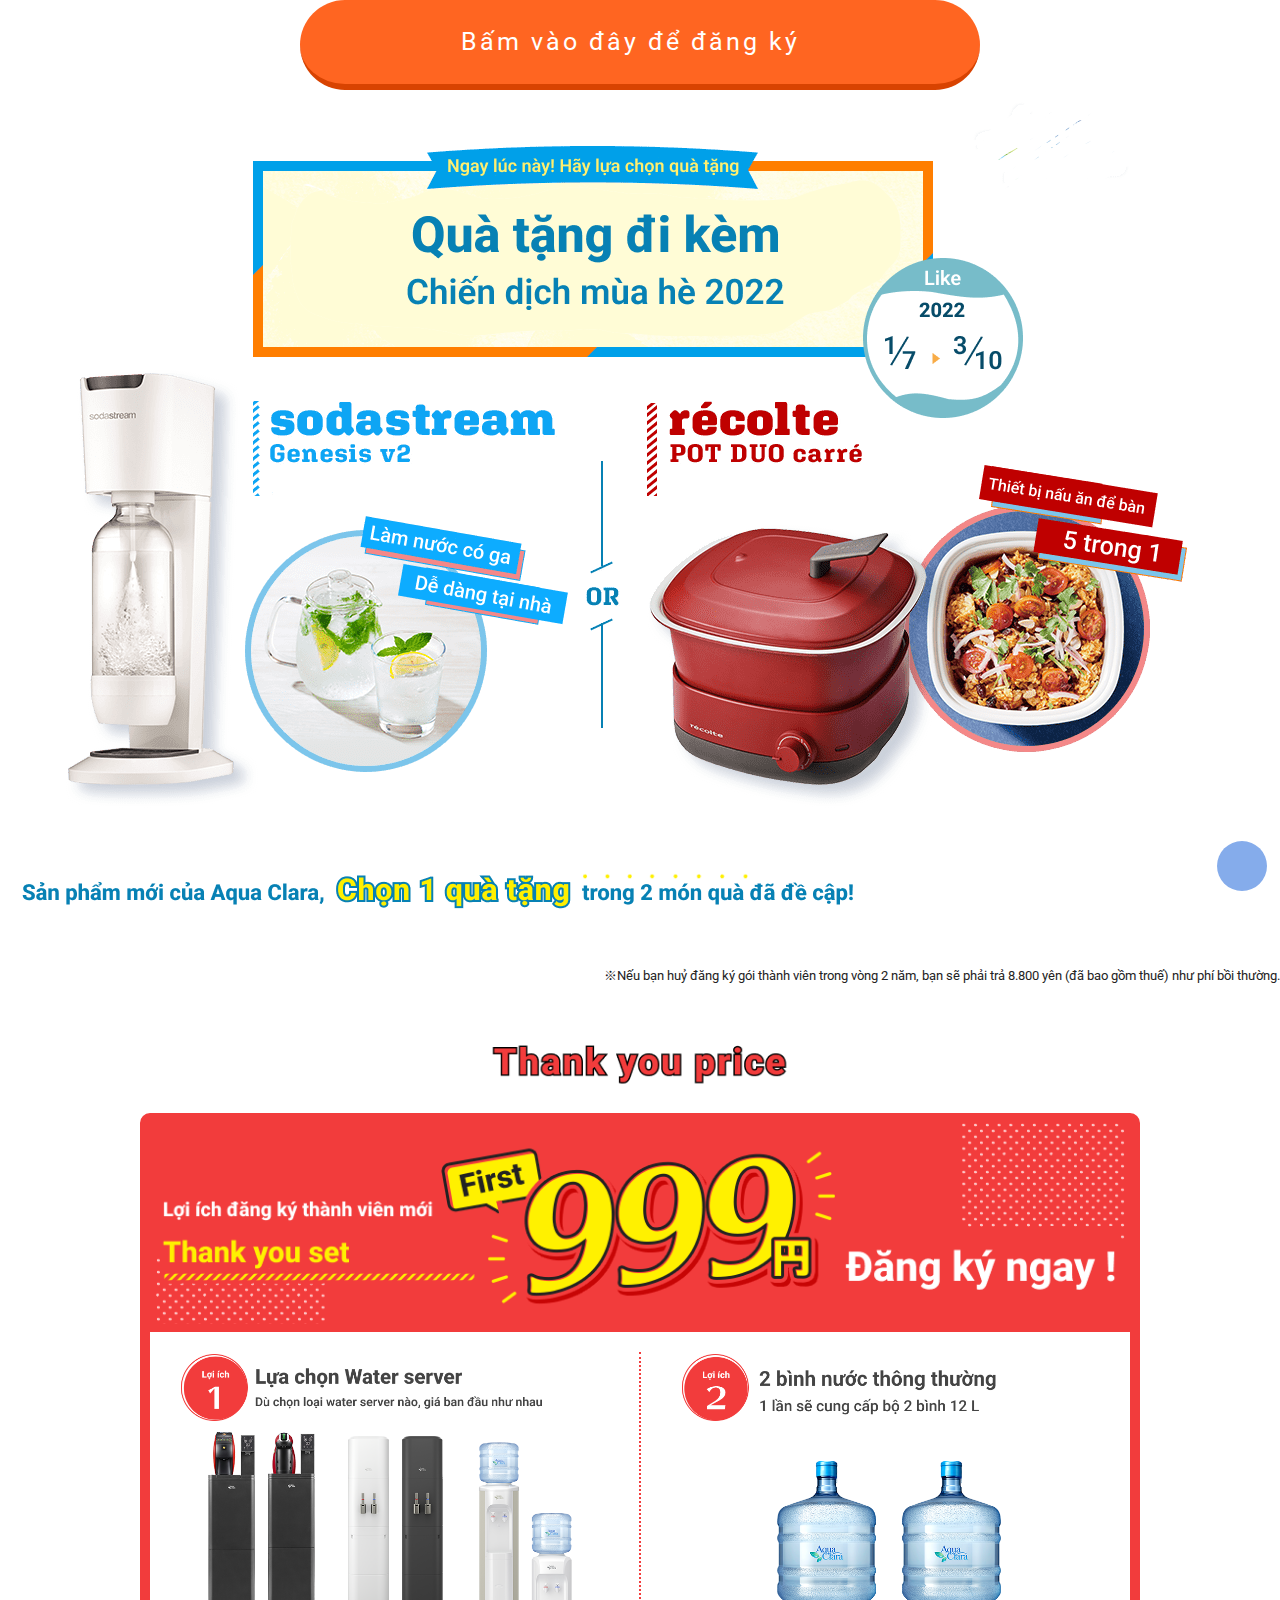
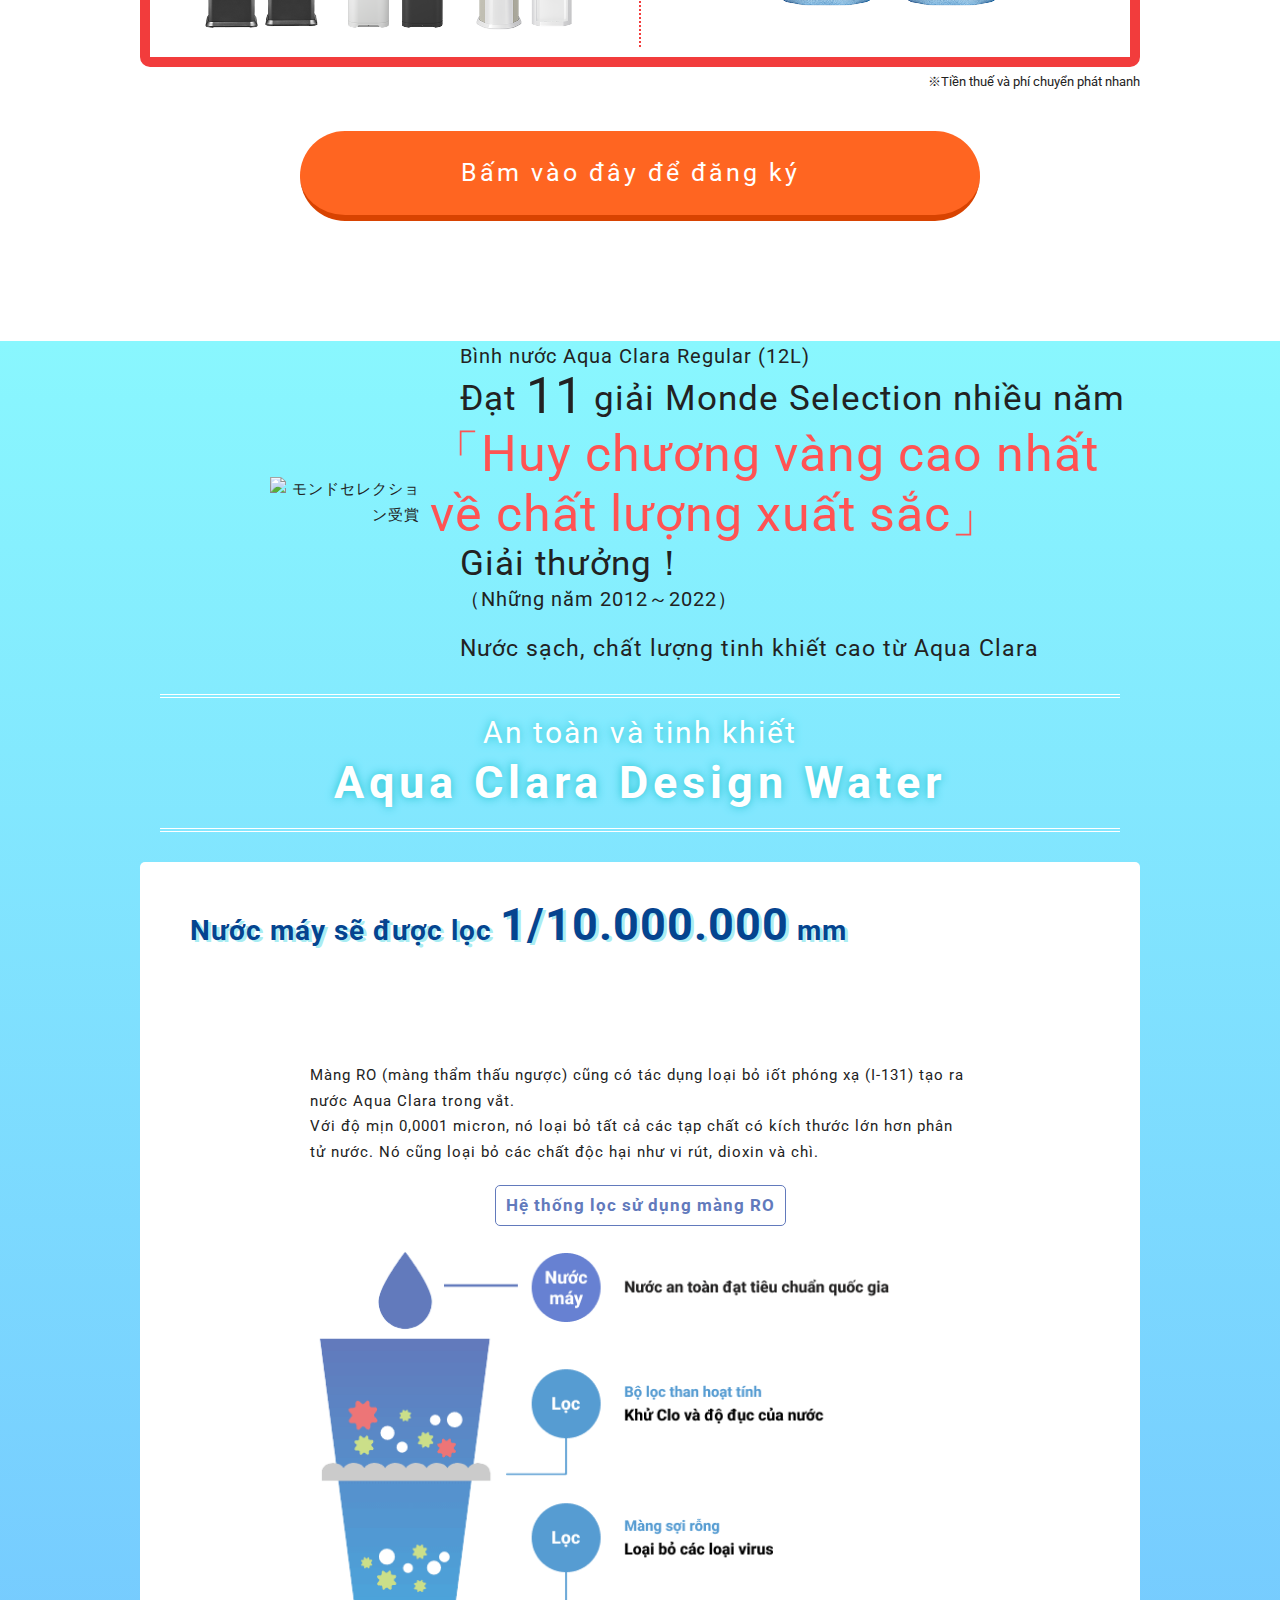
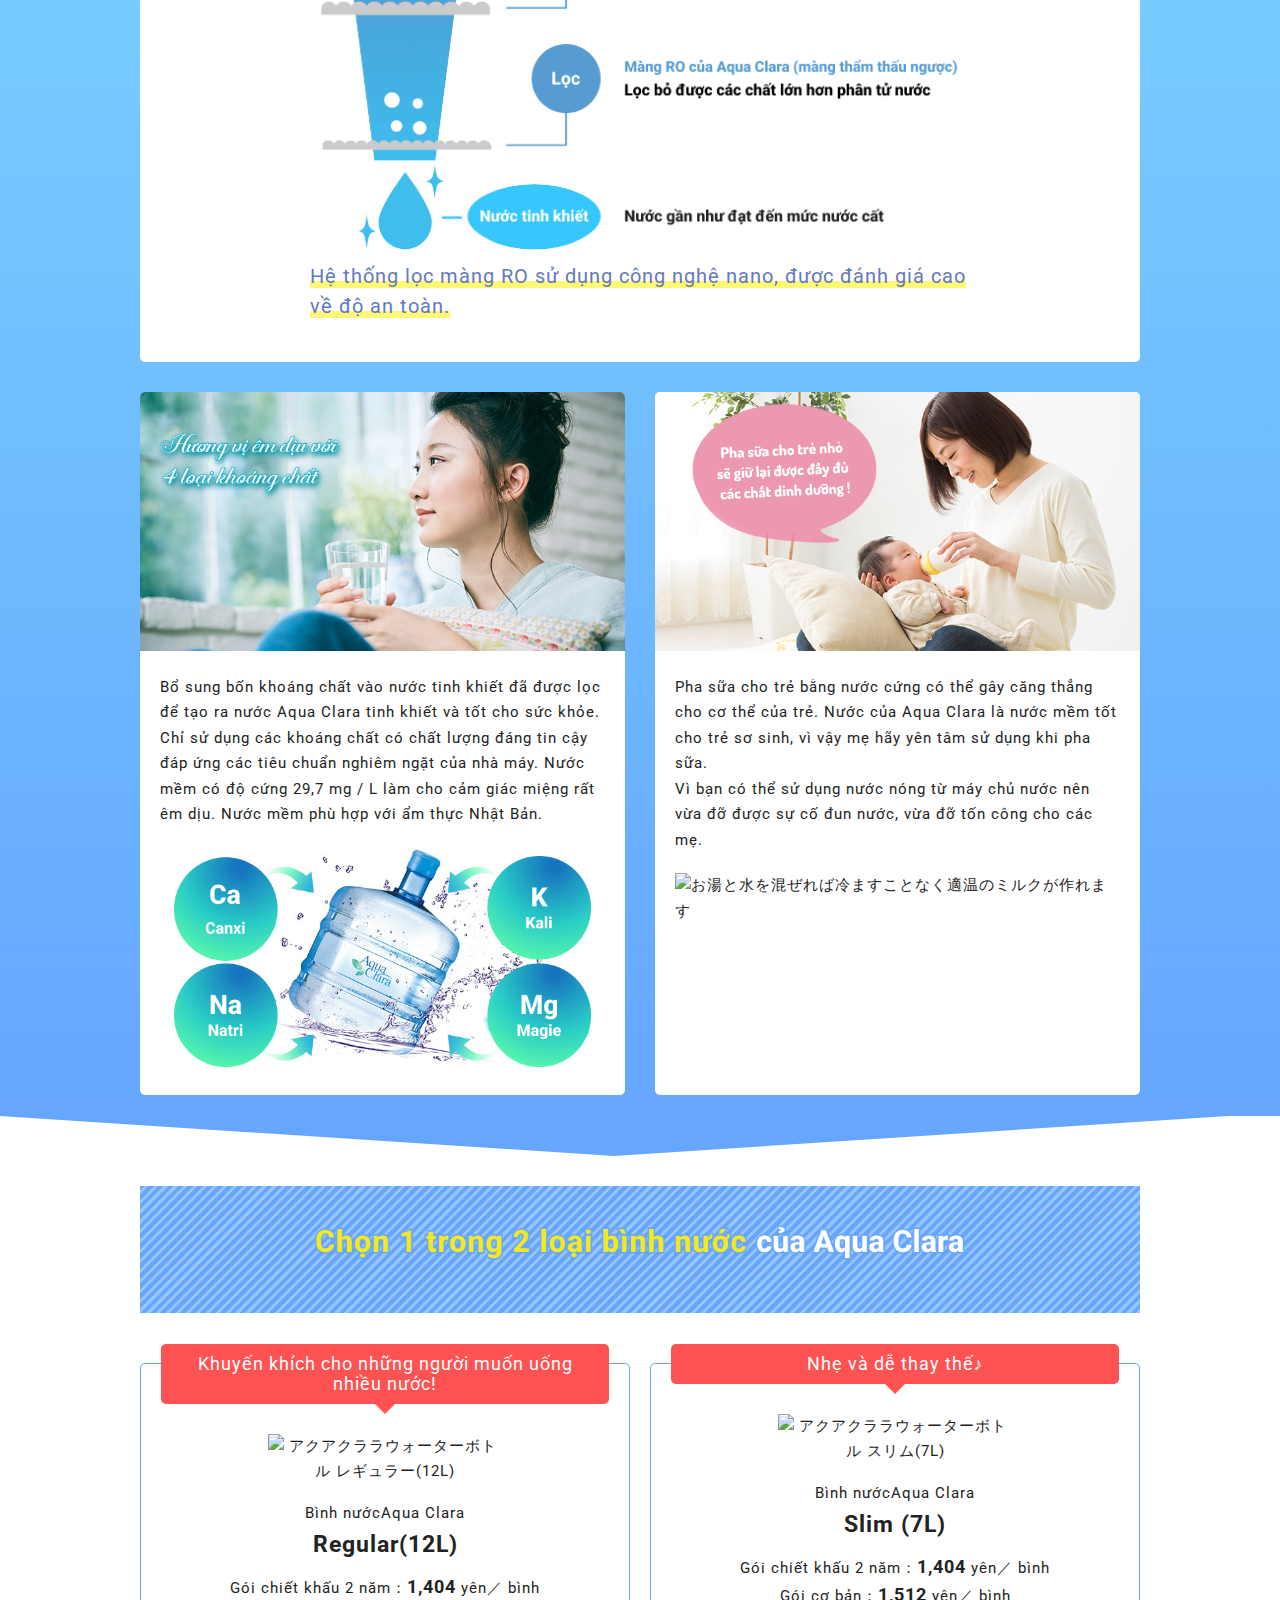
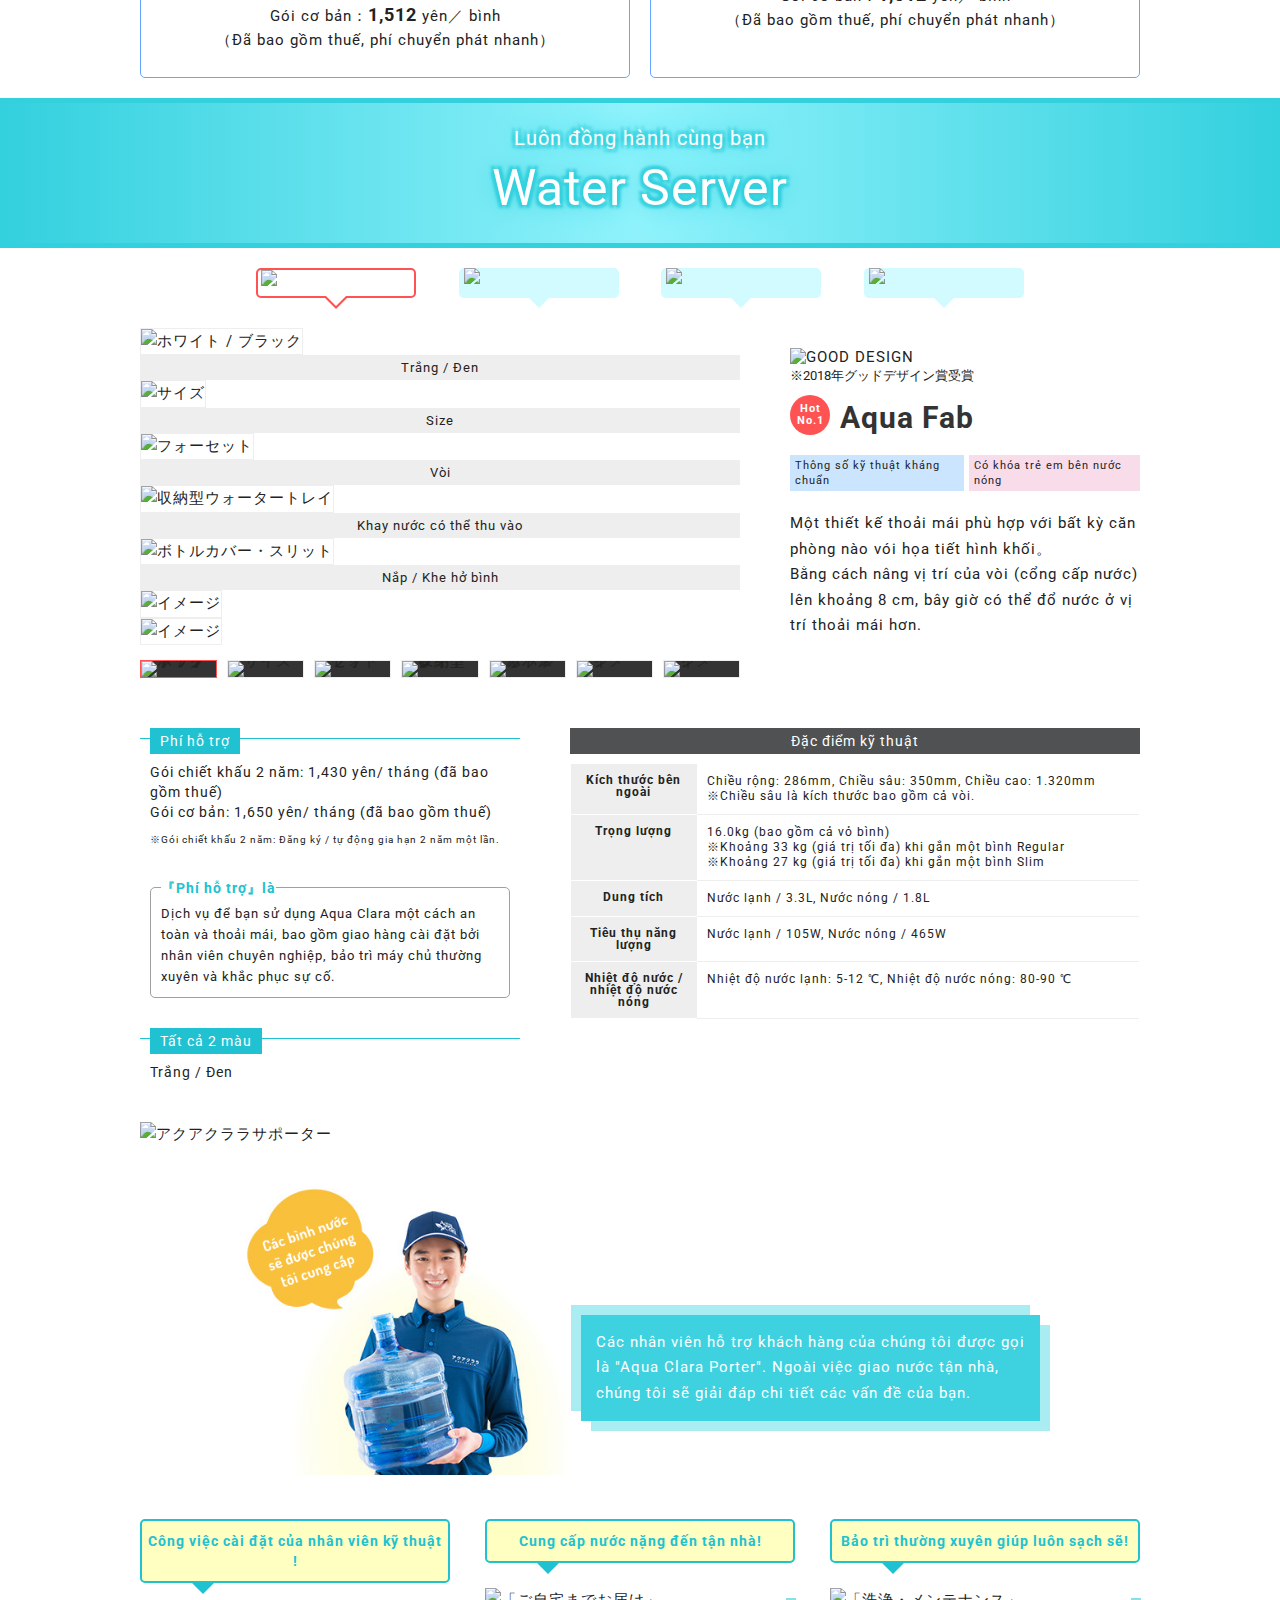
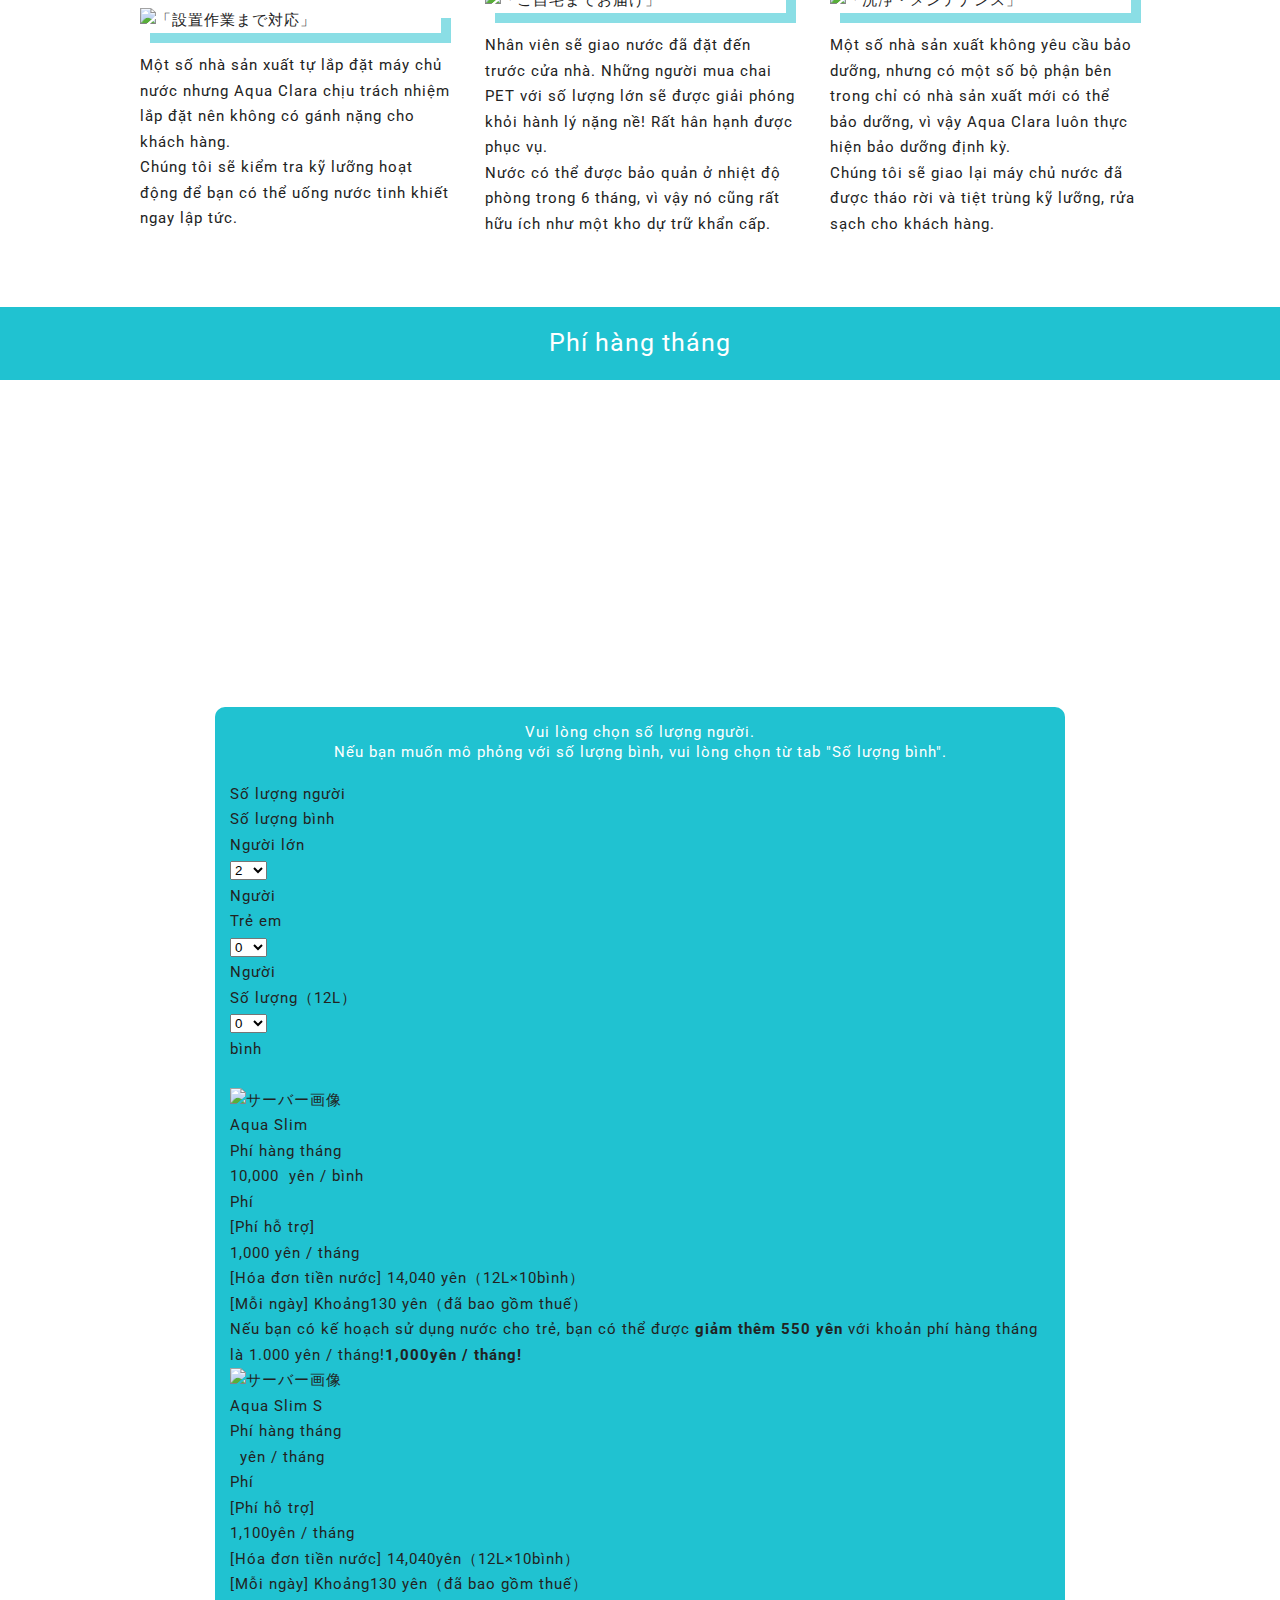
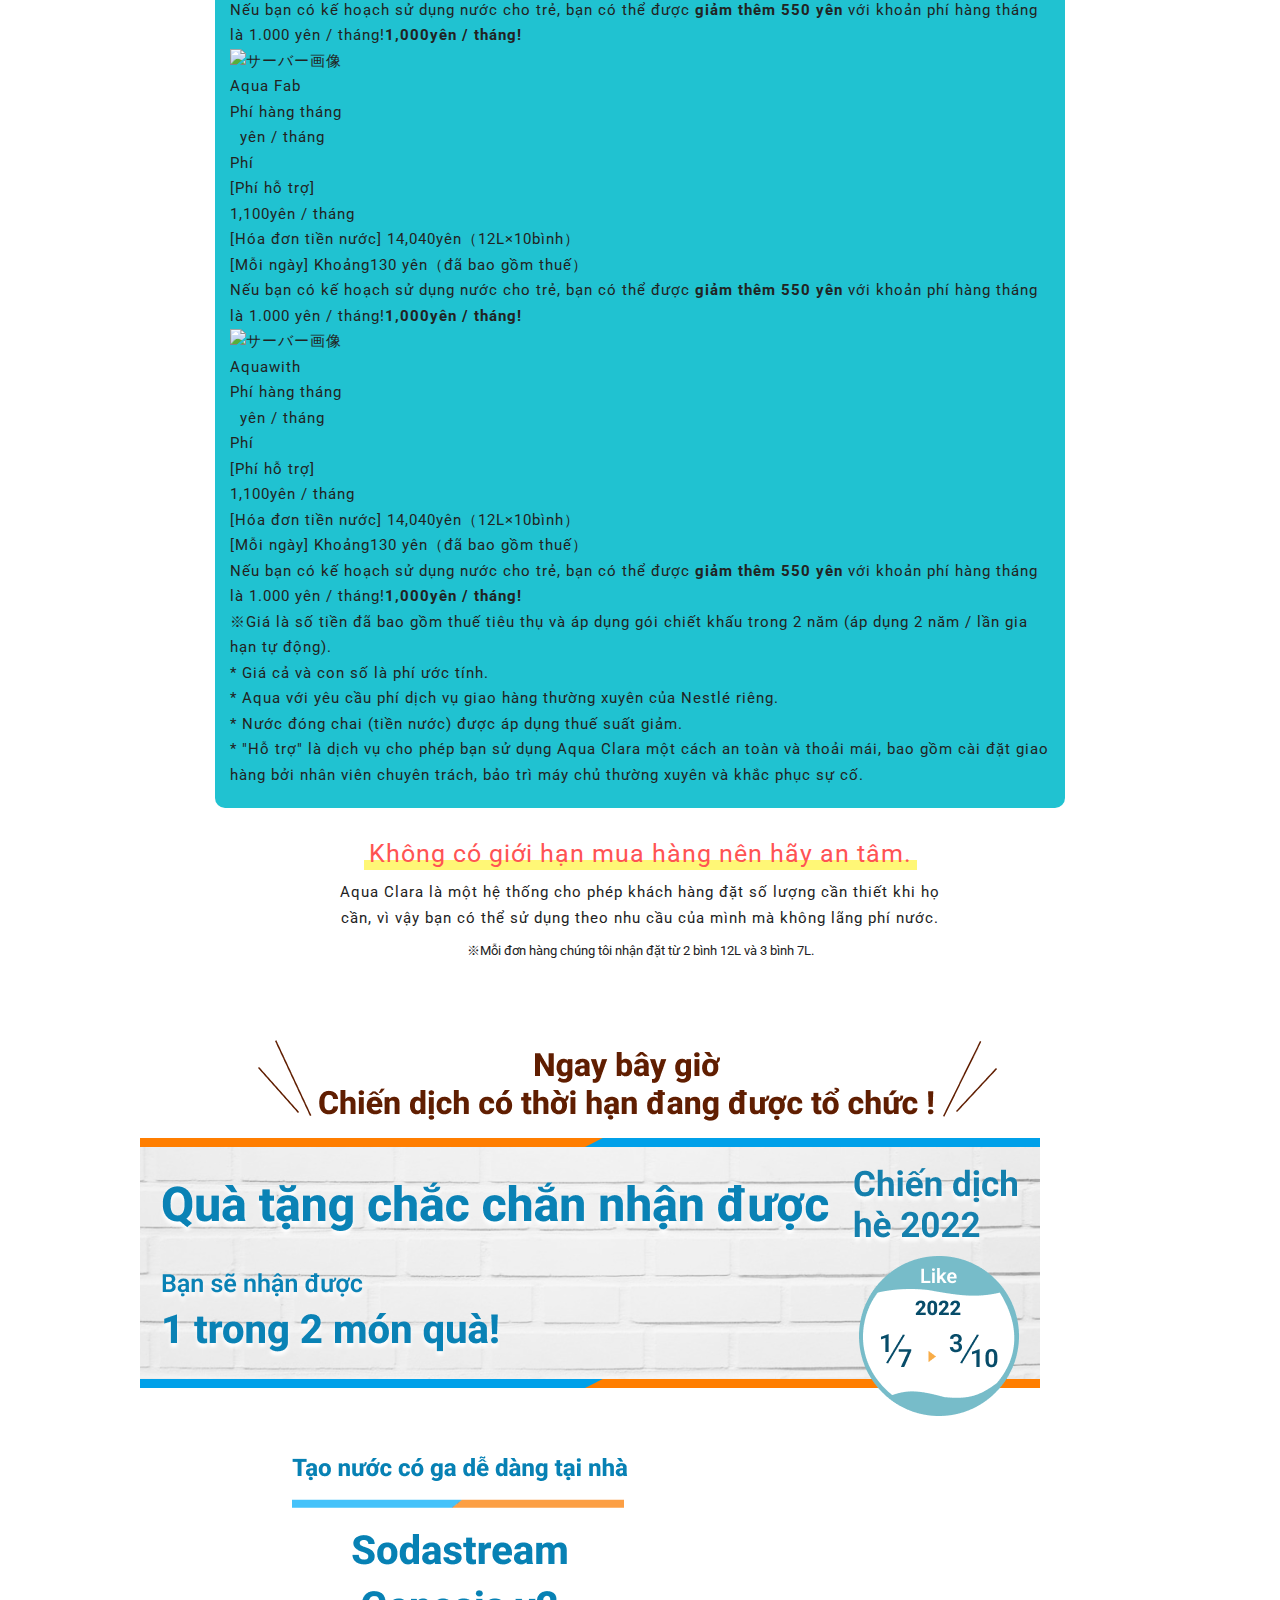
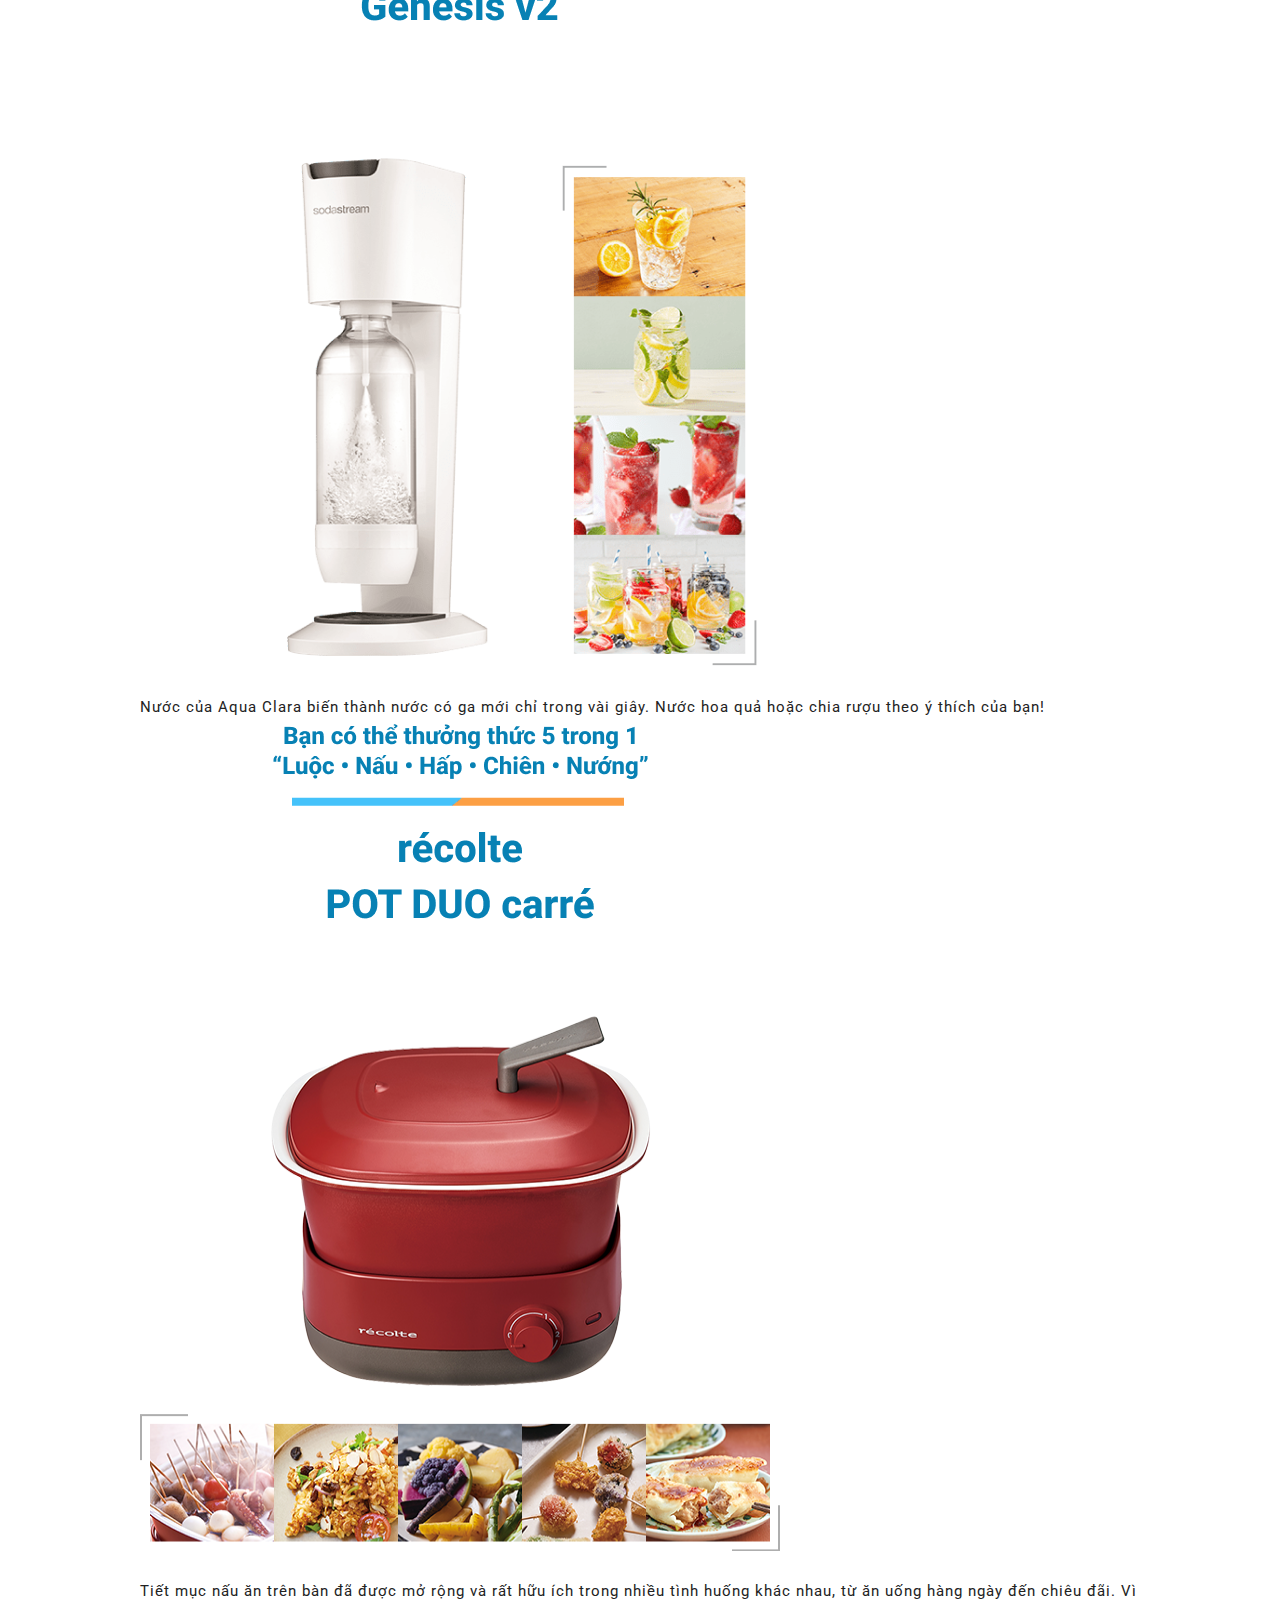
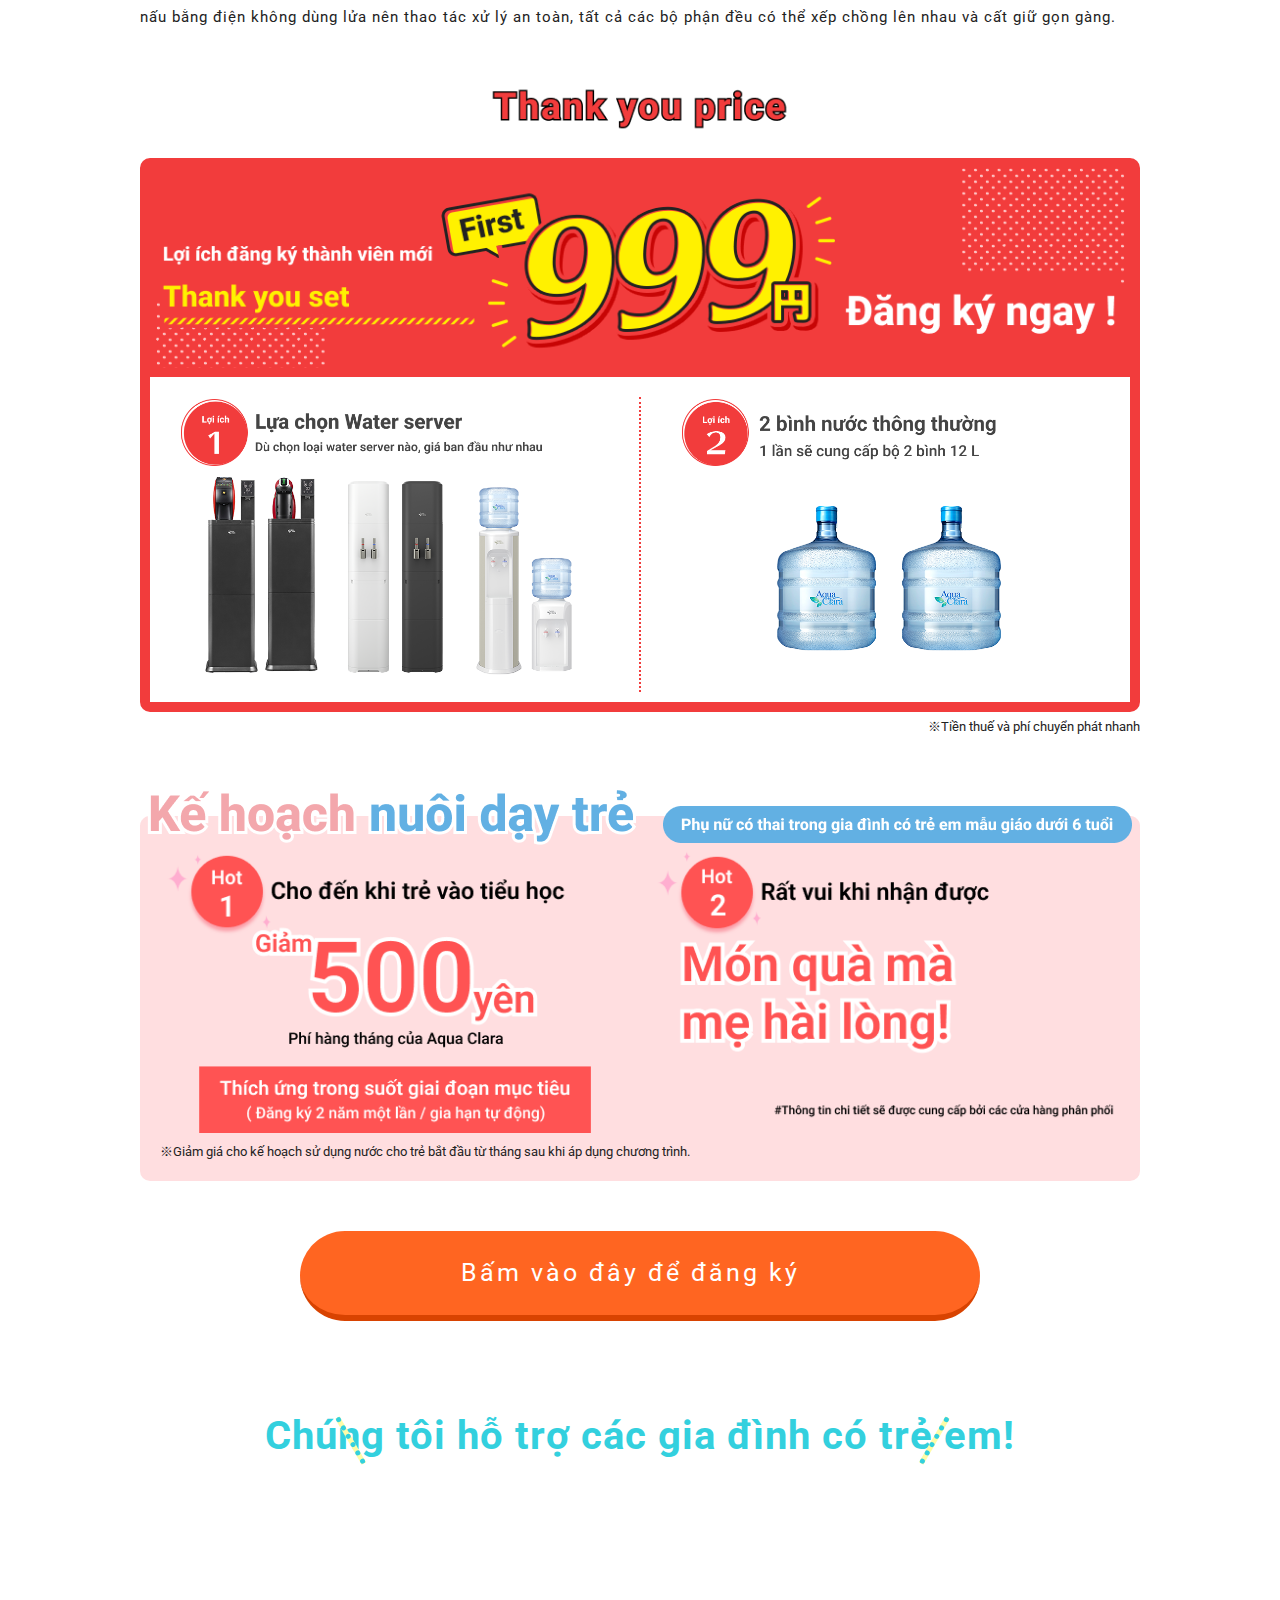
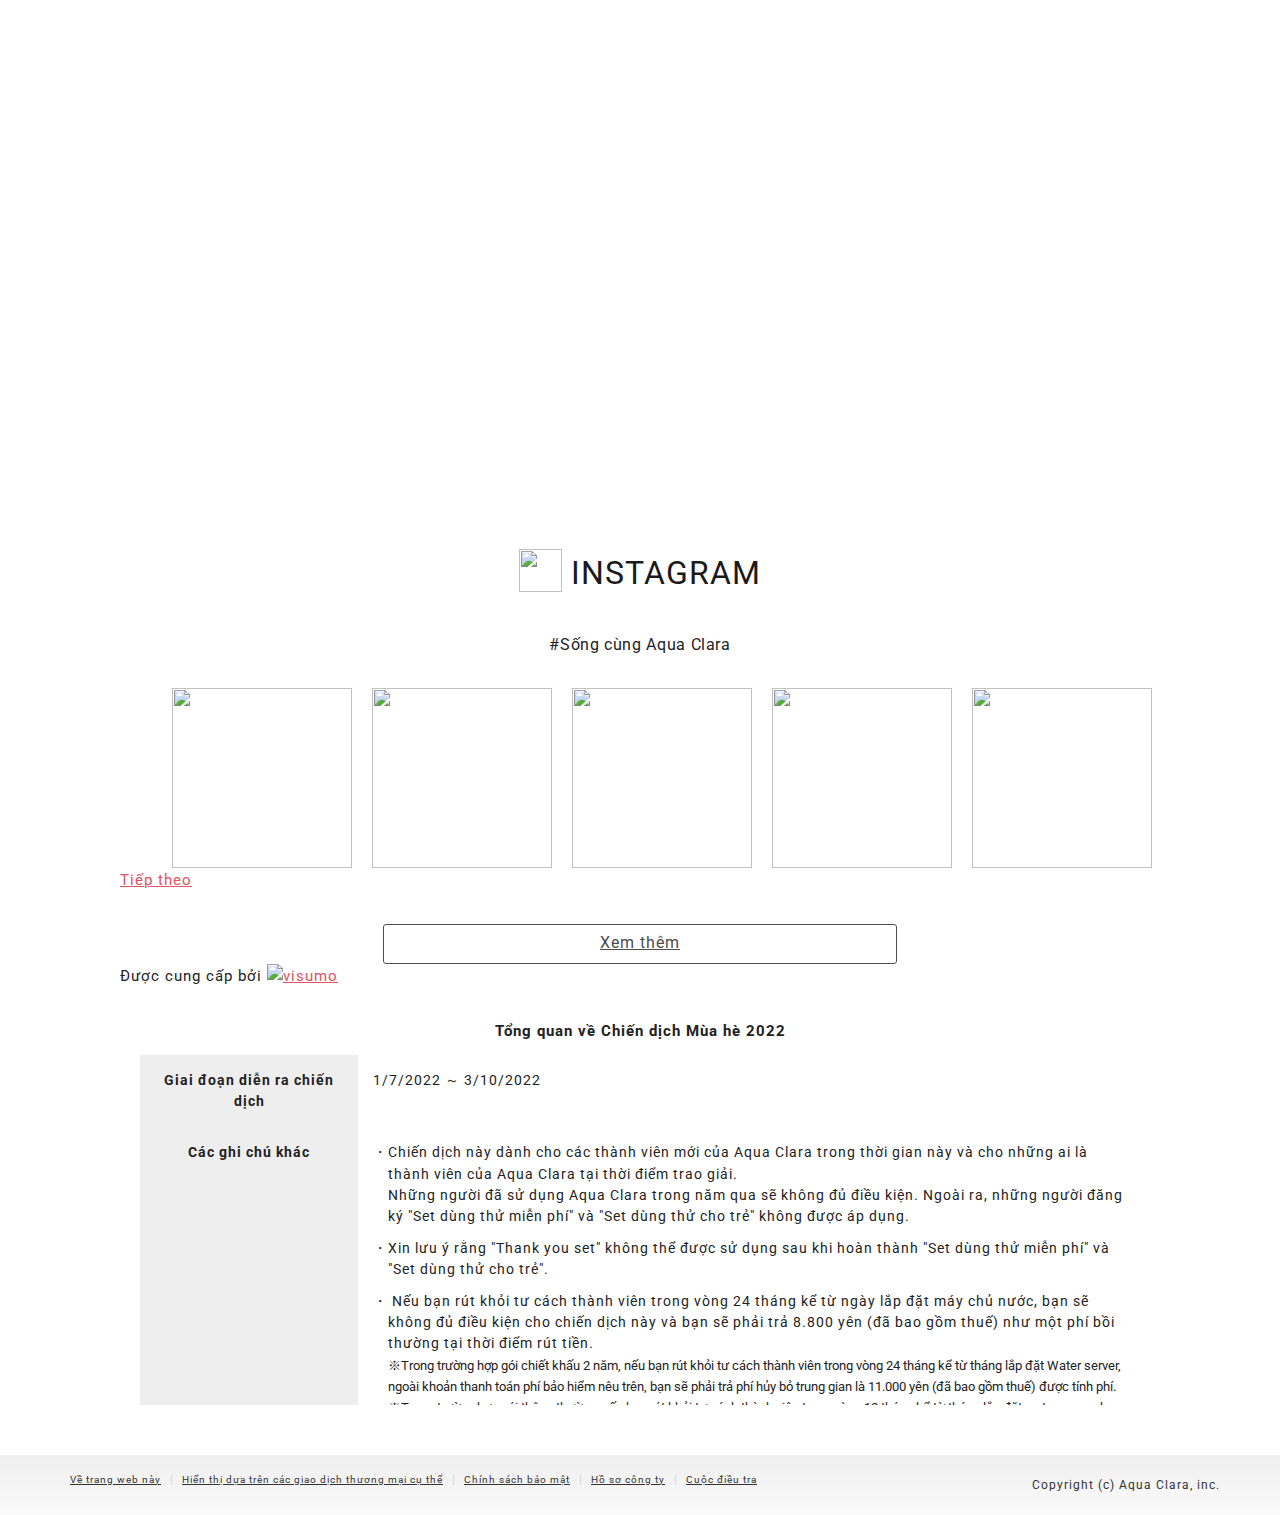
==== commit 3b2aa9ec: "update file images" ====
--- a/index-vi.html
+++ b/index-vi.html
@@ -31,13 +31,15 @@
     <link href="/clp/inc/css/slider.css" rel="stylesheet">
     <!-- <link href="/clp/inc/css/campaign.css" rel="stylesheet"> -->
     <link href="/clp/inc/css/tv.css" rel="stylesheet">
-		  <!-- <link rel="stylesheet" href="/web_form/css/selection_1.css"> -->
-  <!-- <link rel="stylesheet" href="/web_form/css/selection_2.css"> -->
+		<!-- <link rel="stylesheet" href="/web_form/css/selection_1.css"> -->
+    <!-- <link rel="stylesheet" href="/web_form/css/selection_2.css"> -->
     <link href="/clp/inc/css/tv.css" rel="stylesheet">
-    <script src="//webfont.fontplus.jp/accessor/script/fontplus.js?AUx3xWxAHPA%3D&amp;aa=1&amp;ab=2" type="text/javascript" charset="utf-8"></script>
-    <link rel="preconnect" href="https://fonts.googleapis.com">
-  <link rel="preconnect" href="https://fonts.gstatic.com" crossorigin>
-  <link href="https://fonts.googleapis.com/css2?family=Roboto:wght@500&display=swap" rel="stylesheet">
+    <!-- link google fonts  -->
+    <!-- <script src="//webfont.fontplus.jp/accessor/script/fontplus.js?AUx3xWxAHPA%3D&amp;aa=1&amp;ab=2" type="text/javascript" charset="utf-8"></script>
+    <link href="https://fonts.googleapis.com/css?family=M+PLUS+Rounded+1c" rel="stylesheet">
+    <link href="https://fonts.googleapis.com/css?family=Noto+Sans+JP" rel="stylesheet"> -->
+    <link href="https://fonts.googleapis.com/css2?family=Montserrat:wght@200&family=Open+Sans:wght@300&family=Roboto:wght@300&display=swap" rel="stylesheet">
+    
     <link href="https://use.fontawesome.com/releases/v5.6.1/css/all.css" integrity="sha384-gfdkjb5BdAXd+lj+gudLWI+BXq4IuLW5IT+brZEZsLFm++aCMlF1V92rMkPaX4PP" rel="stylesheet" crossorigin="anonymous">
     <link href="/favicon.ico" rel="shortcut icon" type="image/x-icon" />
     <link href="https://www.aquaclara.co.jp/images/apple-touch-icon.png" rel="apple-touch-icon" sizes="152x152">
@@ -57,26 +59,26 @@
       <div class="fv_tv">
         <div class="fv_mainvisual">
           <h1>
-            <div class="BoxSp"><img src="/clp/inc/campaign/img/tv/fv_mainview_smp.png" alt="【かなららずもらえるキャンペーン2022夏】新規お申込みで人気賞品をどちらかかならずプレゼント！"/></div>
-            <div class="BoxPc"><img src="/clp/inc/campaign/img/tv/fv_mainview_pc.png" alt="【かなららずもらえるキャンペーン2022夏】"/></div>
+            <div class="BoxSp"><img src="/clp/inc/campaign/img/tv/Frame 65.png" alt="【かなららずもらえるキャンペーン2022夏】新規お申込みで人気賞品をどちらかかならずプレゼント！"/></div>
+            <div class="BoxPc"><img src="/clp/inc/campaign/img/tv/Frame 61.png" alt="【かなららずもらえるキャンペーン2022夏】"/></div>
           </h1>
        </div>
-       <div class="BoxPc fv_mainview_txt"><img src="/clp/inc/campaign/img/tv/fv_mainview_txt_pc.png" alt="新規お申込みで人気賞品をどちらかかならずプレゼント！"/></div>
+       <div class="BoxPc fv_mainview_txt"><img src="/clp/inc/campaign/img/tv/Frame 46.png" alt="新規お申込みで人気賞品をどちらかかならずプレゼント！"/></div>
      </div>
 		 <div class="mb_mdl">
        <p class="note txr">※Nếu bạn huỷ đăng ký gói thành viên trong vòng 2 năm, bạn sẽ phải trả 8.800 yên (đã bao gồm thuế) như phí bồi thường.</p>
      </div>
       
 <section class="tys_offer wrap mb_mdl">
-  <div class="tys_cap"><img class="lazyload" src="/clp/inc/thank_you_set/img/tys_cap.gif" alt="期間限定 サンキュープライス"/></div>
+  <div class="tys_cap"><img class="lazyload" src="/clp/inc/thank_you_set/img/Frame 32.png" alt="期間限定 サンキュープライス"/></div>
   <div class="tys_cont">
-    <h3 class="tys_price"><img class="lazyload BoxSp" src="/clp/inc/thank_you_set/img/tys_price_sp.png" alt="初回999円！"/><img class="lazyload BoxPc" src="/clp/inc/thank_you_set/img/tys_price_pc.png" alt="初回999円！"/></h3>
+    <h3 class="tys_price"><img class="lazyload BoxSp" src="/clp/inc/thank_you_set/img/Frame 62.png" alt="初回999円！"/><img class="lazyload BoxPc" src="/clp/inc/thank_you_set/img/Frame 34.png" alt="初回999円！"/></h3>
     <div class="tys_set" style="padding:20px 15px 10px;">
       <div class="tys_support">
-        <div><img class="lazyload" src="/clp/inc/thank_you_set/img/tys_support2.png" alt="選べるウォーターサーバー"/></div>
+        <div><img class="lazyload" src="/clp/inc/thank_you_set/img/Frame 36.png" alt="選べるウォーターサーバー"/></div>
       </div>
       <div class="tys_bottle" style="border-bottom: 0 none;padding-bottom: 0;">
-        <div><img class="lazyload" src="/clp/inc/thank_you_set/img/tys_bottle2.png" alt="ウォーターボトルレギュラー2本"/></div>
+        <div><img class="lazyload" src="/clp/inc/thank_you_set/img/Frame 33.png" alt="ウォーターボトルレギュラー2本"/></div>
       </div>
     </div>
   </div>
@@ -98,9 +100,9 @@
         <div class="Mond"><img src="/clp/inc/tv/img/water_mond.png" alt="モンドセレクション受賞"/></div>
         <div class="Copy">
           <p>Bình nước Aqua Clara Regular (12L)</p>
-          <p>Đạt <span>11</span> giải Monde Selection nhiều năm liên tiếp</p>
+          <p>Đạt <span>11</span> giải Monde Selection nhiều năm</p>
+          <p>「Huy chương vàng cao nhất về chất lượng xuất sắc<span>」</span></p>
           <p>Giải thưởng！</p>
-          <p>「Huy chương vàng cao nhất về chất lượng xuất sắc<span>」</span></p>
           <p>（Những năm 2012～2022）</p>
           <p>Nước sạch, chất lượng tinh khiết cao từ Aqua Clara</p>
         </div>
@@ -120,8 +122,8 @@
             <div class="txc mb10">
               <h5>Hệ thống lọc sử dụng màng RO</h5>
             </div>
-            <div class="BoxSp mb20"><img src="/clp/inc/img/water_system.gif" alt="ろ過システム"/></div>
-            <div class="sistemImg BoxPc mb30"><img src="/clp/inc/img/water_system_b.gif" alt="ろ過システム"/></div>
+            <div class="BoxSp mb20"><img src="/clp/inc/img/Frame 40.png" alt="ろ過システム"/></div>
+            <div class="sistemImg BoxPc mb30"><img src="/clp/inc/img/Frame 66.png" alt="ろ過システム"/></div>
             <div class="em">Hệ thống lọc màng RO sử dụng công nghệ nano, được đánh giá cao về độ an toàn.</div>
           </div>
         </div>
@@ -129,17 +131,17 @@
       <div class="MainCont2">
         <div class="contBox2">
           <div> 
-            <h4><img src="/clp/inc/img/water_title2.jpg" alt="4種のミネラルでまろやかなおいしさ"/></h4>
+            <h4><img src="/clp/inc/img/Frame 64.png" alt="4種のミネラルでまろやかなおいしさ"/></h4>
             <div class="contTxt">
               <p>Bổ sung bốn khoáng chất vào nước tinh khiết đã được lọc để tạo ra nước Aqua Clara tinh khiết và tốt cho sức khỏe.</p>
               <p class="mb20">Chỉ sử dụng các khoáng chất có chất lượng đáng tin cậy đáp ứng các tiêu chuẩn nghiêm ngặt của nhà máy. Nước mềm có độ cứng 29,7 mg / L làm cho cảm giác miệng rất êm dịu. Nước mềm phù hợp với ẩm thực Nhật Bản.</p>
-              <div> <img src="/clp/inc/img/water_mineral.jpg" alt="4種のミネラル"/></div>
+              <div> <img src="/clp/inc/img/Frame 37.png" alt="4種のミネラル"/></div>
             </div>
           </div>
         </div>
         <div class="contBox2">
           <div> 
-            <h4><img src="/clp/inc/img/water_title3.jpg" alt="赤ちゃんのミルク作りに最適！"/></h4>
+            <h4><img src="/clp/inc/img/Frame 63.png" alt="赤ちゃんのミルク作りに最適！"/></h4>
             <div class="contTxt">
               <p>Pha sữa cho trẻ bằng nước cứng có thể gây căng thẳng cho cơ thể của trẻ. Nước của Aqua Clara là nước mềm tốt cho trẻ sơ sinh, vì vậy mẹ hãy yên tâm sử dụng khi pha sữa.</p>
               <p class="mb20">Vì bạn có thể sử dụng nước nóng từ máy chủ nước nên vừa đỡ được sự cố đun nước, vừa đỡ tốn công cho các mẹ.</p>
@@ -152,7 +154,7 @@
   </div>
   <div class="WaterWrapBot"></div>
   <div class="wrap">
-    <div class="BottleRead"><img src="/clp/inc/img/water_read.png" alt="アクアクララのお水は選べる2タイプ！"/></div>
+    <div class="BottleRead"><img src="/clp/inc/img/Frame 47.png" alt="アクアクララのお水は選べる2タイプ！"/></div>
     <div class="BottleArea mb10">
       <div class="Bottle"> 
         <div class="BotCap wf-roundedmplus1c">Khuyến khích cho những người muốn uống nhiều nước!</div>
@@ -187,7 +189,7 @@
     </div>
   </div>
 </div>
-      <section id="ServerArea" class="Server mb30">
+     <section id="ServerArea" class="Server mb30">
 	<div class="Title tit"><div class="TitleIn">
 		<h2 class="tit">Luôn đồng hành cùng bạn<br><span>Water Server</span></h2>
 	</div></div>
@@ -204,16 +206,16 @@
 				<div class="ServerBox1">
 					<div class="ServerBoxCon">	
 						<div class="ServerBoxTit">
-							<p class="Copy"><img class="lazyload" src="/clp/inc/img/server_fab_gd.gif" alt="GOOD DESIGN" /><br><span class="note">※Nhận giải thưởng Good Design năm 2018</span></p>
+							<p class="Copy"><img class="lazyload" src="/clp/inc/img/server_fab_gd.gif" alt="GOOD DESIGN" /><br><span class="note">※2018年グッドデザイン賞受賞</span></p>
 							
 							<p class="Name"><span class="no1logo"><span>Hot<br>No.1</span></span>Aqua Fab</p>
 							<div class="way">
-								<p class="koukin">Thông số kỹ thuật kháng khuẩn</p>
+								<p class="koukin">Thông số kỹ thuật kháng chuẩn</p>
 								<p class="lock">Có khóa trẻ em bên nước nóng</p>
 							</div>
 						</div>
 						<div class="ServerBoxTxt BoxPc">
-							<p class="mb10">Một thiết kế thoải mái phù hợp với bất kỳ căn phòng nào với họa tiết hình khối.<br> Bằng cách nâng vị trí của vòi (cổng cấp nước) lên khoảng 8 cm, bây giờ có thể đổ nước ở vị trí thoải mái hơn.</p>
+							<p class="mb10">Một thiết kế thoải mái phù hợp với bất kỳ căn phòng nào vói họa tiết hình khối。<br>Bằng cách nâng vị trí của vòi (cổng cấp nước) lên khoảng 8 cm, bây giờ có thể đổ nước ở vị trí thoải mái hơn.</p>
 						</div>
 					</div>
 					<div class="SliderCon">
@@ -264,7 +266,7 @@
 				<div class="ServerBox2">
 					<div class="Left">
 						<div>
-							<p class="subtit">Phí hỗ trợ </p>
+							<p class="subtit">Phí hỗ trợ</p>
 							<p>Gói chiết khấu 2 năm: 1,430 yên/ tháng (đã bao gồm thuế)</p>
 							<p class="mb10">Gói cơ bản: 1,650 yên/ tháng (đã bao gồm thuế)</p>
 							<p class="small mb30">※Gói chiết khấu 2 năm: Đăng ký / tự động gia hạn 2 năm một lần.</p>
@@ -332,7 +334,7 @@
 							</div>
 						</div>
 						<div class="ServerBoxTxt BoxPc">
-							<p>Bạn có thể thưởng thức nước lạnh, nước nóng, cà phê, ... chỉ với một thao tác nút đơn giản trên một máy.<br>Rắc rối khi đổ đầy nước đã giảm bớt và bất kỳ ai cũng có thể dễ dàng thưởng thức nhiều loại đồ uống khác nhau.<br> Nghỉ ngơi và thư giãn vào một buổi sáng bận rộn hoặc sau bữa ăn.</p>
+							<p>Bạn có thể thưởng thức nước lạnh, nước nóng, cà phê, ... chỉ với một thao tác nút đơn giản trên một máy。<br>Rắc rối khi đổ đầy nước đã giảm bớt và bất kỳ ai cũng có thể dễ dàng thưởng thức nhiều loại đồ uống khác nhau。<br>Nghỉ ngơi và thư giãn vào một buổi sáng bận rộn hoặc sau bữa ăn。</p>
 						</div>
 					</div>
 					<div class="SliderCon">
@@ -351,7 +353,7 @@
 							</div>
 							<div class="box">
 								<p><img  data-lazy="/clp/inc/img/server_with5.jpg" alt="ボトル収納"></p>
-								<p class="title">Bảo quản bình</p>
+								<p class="title">bảo quản bình</p>
 							</div>
 							<div class="box">
 								<p><img  data-lazy="/clp/inc/img/server_with6.jpg" alt="操作パネル"></p>
@@ -376,7 +378,7 @@
 						<div class="arrows1"></div>
 					</div>
 					<div class="ServerBoxTxt BoxSp">
-						<p>Bạn có thể thưởng thức nước lạnh, nước nóng, cà phê, ... chỉ với một thao tác nút đơn giản trên một máy. Rắc rối khi đổ đầy nước đã giảm bớt và bất kỳ ai cũng có thể dễ dàng thưởng thức nhiều loại đồ uống khác nhau. Nghỉ ngơi và thư giãn vào một buổi sáng bận rộn hoặc sau bữa ăn.</p>
+						<p>Bạn có thể thưởng thức nước lạnh, nước nóng, cà phê, ... chỉ với một thao tác nút đơn giản trên một máy. Rắc rối khi đổ đầy nước đã giảm bớt và bất kỳ ai cũng có thể dễ dàng thưởng thức nhiều loại đồ uống khác nhau. Nghỉ ngơi và thư giãn vào một buổi sáng bận rộn hoặc sau bữa ăn。</p>
 					</div>
 				</div>
 				<div class="ServerBox2">
@@ -385,11 +387,11 @@
 							<p class="subtit">Phí hỗ trợ</p>
 							<p>Gói chiết khấu 2 năm: 2,200 yên/ tháng (đã bao gồm thuế)</p>
 							<p class="mb10">Gói cơ bản: 3,300 yên/ tháng (đã bao gồm thuế)</p>
-							<p class="small">※Gói chiết khấu 2 năm: Đơn đăng ký / tự động gia hạn 2 năm một lần.</p>
-							<p class="small mb30">※Cần phải có một ứng dụng riêng cho dịch vụ giao hàng thường xuyên của Nestlé.</p>
+							<p class="small">※Gói chiết khấu 2 năm: Đơn đăng ký / tự động gia hạn 2 năm một lần。</p>
+							<p class="small mb30">※Cần phải có một ứng dụng riêng cho dịch vụ giao hàng thường xuyên của Nestlé。</p>
 							<div class="WhatSupport">
 								<h3>『Phí hỗ trợ』là</h3>
-								<p>Dịch vụ để bạn sử dụng Aqua Clara một cách an toàn và thoải mái, bao gồm giao hàng cài đặt bởi nhân viên chuyên nghiệp, bảo trì máy chủ thường xuyên và khắc phục sự cố.</p>
+								<p>Dịch vụ để bạn sử dụng Aqua Clara một cách an toàn và thoải mái, bao gồm giao hàng cài đặt bởi nhân viên chuyên nghiệp, bảo trì máy chủ thường xuyên và khắc phục sự cố。</p>
 							</div>
 						</div>
 						<div>
@@ -401,16 +403,16 @@
 						<p class="spec_switch">Đặc điểm kỹ thuật</p>
 						<div class="spec_contents">
 							<div class="spec">
-								<div class="left">Kích thước bên ngoài</div>
+								<div class="left">Kích thước kỹ thuật</div>
 								<div class="right">
 									<p>Khi Nescafe Gold Blend Varistor 50 được cài đặt</p>
-									<p class="mb10">Chiều rộng: 320mm, Chiều sâu: 320mm, Chiều cao: 1.344mm</p>
+									<p class="mb10">Chiều rộng: 320mm, Chiều sâu: 320mm, Chiều cao: 1.344mm/p>
 									<p>Khi Nescafe Dolce Gusto Genio Eye được cài đặt</p>
 									<p>Chiều rộng: 320mm, Chiều sâu: 320mm, Chiều cao: 1.335mm</p>
 								</div>
 							</div>
 							<div class="spec">
-								<div class="left">Trọng lượng</div>
+								<div class="left">Tọng lượng</div>
 								<div class="right">
 									<p>Nescafe Gold Blend Varistor 50 được lắp 24,3kg</p>
 									<p>・Khoảng 41,1 kg (giá trị tối đa) khi gắn một bình Regular</p>
@@ -423,16 +425,13 @@
 							<div class="spec">
 								<div class="left">Dung tích</div>
 								<div class="right">
-									<p>Nước lạnh / 3.3L, Nước nóng / 1.6L</p>
+									<p>Nước lạnh / 3.3L, Nước nóng / 1.6LL</p>
 								</div>
 							</div>
 							<div class="spec">
-                                <div class="spec">
-                                        <div class="left">Tiêu thụ năng lượng</div>
-                                        <div class="right">
-                                            <p>Nước lạnh / 105W, Nước nóng / 465W</p>
-                                        </div>
-                                    </div>
+								<div class="left">Tiêu thụ năng lượng</div>
+								<div class="right">
+									<p>Nước lạnh / 105W, Nước nóng / 465W</p>
 								</div>
 							</div>
 							<div class="spec">
@@ -446,7 +445,7 @@
 				</div>
 			</div>
 			<!--slim-->
-			<div id="panel3" class="tab_panel">
+      <div id="panel3" class="tab_panel">
 				<div class="ServerBox1">
 					<div class="ServerBoxCon">	
 						<div class="ServerBoxTit">
@@ -491,8 +490,7 @@
 							<p class="subtit">Phí hỗ trợ</p>
 							<p>Gói chiết khấu 2 năm: 1,100 yên/ tháng (đã bao gồm thuế)</p>
 							<p class="mb10">Gói cơ bản: 1,100 yên/ tháng (đã bao gồm thuế)</p>
-							<p class="small">※Gói chiết khấu 2 năm: Đơn đăng ký / tự động gia hạn 2 năm một lần.</p>
-							<p class="small mb30">※Cần phải có một ứng dụng riêng cho dịch vụ giao hàng thường xuyên của Nestlé.</p>
+							<p class="small mb30">※Gói chiết khấu 2 năm: Đơn đăng ký / tự động gia hạn 2 năm một lần。</p>
 							<div class="WhatSupport">
 								<h3>『Phí hỗ trợ』là</h3>
 								<p>Dịch vụ để bạn sử dụng Aqua Clara một cách an toàn và thoải mái, bao gồm giao hàng cài đặt bởi nhân viên chuyên nghiệp, bảo trì máy chủ thường xuyên và khắc phục sự cố.</p>
@@ -500,7 +498,7 @@
 						</div>
 						<div>
 							<p class="subtit">Tất cả 1 màu</p>
-							<p>Aqua slim</p>
+							<p>Aqua Slim</p>
 						</div>
 					</div>
 					<div class="Right">
@@ -526,7 +524,7 @@
 							<div class="spec">
 								<div class="left">Dung tích</div>
 								<div class="right">
-									<p>Nước lạnh / 3.3L, Nước nóng / 1.6L</p>
+									<p>Nước lạnh / 3.4L, Nước nóng / 1.8L</p>
 								</div>
 							</div>
 							<div class="spec">
@@ -588,7 +586,7 @@
 				<div class="ServerBox2">
 					<div class="Left">
 						<div>
-							<p class="subtit">Phí hỗ trợ</p>
+							<p class="subtit">Phí bổ trợ</p>
 							<p>Gói chiết khấu 2 năm: 1.100 yên / tháng (đã bao gồm thuế)</p>
 							<p class="mb10">Gói cơ bản: 1.100 yên / tháng (đã bao gồm thuế)</p>
 							<p class="small mb30">※Gói chiết khấu 2 năm: Đăng ký / tự động gia hạn 2 năm một lần.</p>
@@ -624,7 +622,7 @@
 							<div class="spec">
 								<div class="left">Dung tích</div>
 								<div class="right">
-									<p>Nước lạnh / 3.3L, Nước nóng / 1.6L</p>
+									<p>Nước lạnh / 3.4L, Nước nóng / 1.8L</p>
 								</div>
 							</div>
 							<div class="spec">
@@ -662,15 +660,15 @@
 	</div>
 	<p class="BoxSp mb_xsml">Tại Aqua Clara, đội ngũ nhân viên chuyên trách của chúng tôi xử lý mọi thứ từ công việc lắp đặt máy chủ nước, cung cấp nước, khắc phục sự cố và bảo trì thường xuyên.</p>
 	<div class="SupportRead">
-		<div><img class="lazyload" src="/clp/inc/img/support_man.jpg" alt="「私たちがお届けいたします！」" /></div>
+		<div><img class="lazyload" src="/clp/inc/img/Group 84.png" alt="「私たちがお届けいたします！」" /></div>
 		<div class="SupportTxtArea">
 			<p class="SupportTxt">Các nhân viên hỗ trợ khách hàng của chúng tôi được gọi là "Aqua Clara Porter". Ngoài việc giao nước tận nhà, chúng tôi sẽ giải đáp chi tiết các vấn đề của bạn.</p>
 		</div>
 	</div>
 	<div class="SupportMainArea">
 		<div class="toggle_wrap">
-			<div class="toggle_switch_pc BoxPc"><p>Vui lòng để công việc cài đặt cho nhân viên kỹ thuật</p></div>
-			<div class="toggle_switch BoxSp"><p>Vui lòng để công việc cài đặt cho nhân viên kỹ thuật</p></div>
+			<div class="toggle_switch_pc BoxPc"><p>Công việc cài đặt của nhân viên kỹ thuật !</p></div>
+			<div class="toggle_switch BoxSp"><p>Công việc cài đặt của nhân viên kỹ thuật!</p></div>
 			<div class="toggle_contents">
 				<div class="SupportMainImg mb_sml"><img class="lazyload" src="/clp/inc/img/support_img1.jpg" alt="「設置作業まで対応」" /></div>
 				<p>Một số nhà sản xuất tự lắp đặt máy chủ nước nhưng Aqua Clara chịu trách nhiệm lắp đặt nên không có gánh nặng cho khách hàng.</p>
@@ -687,7 +685,7 @@
 			</div>
 		</div>
 		<div class="toggle_wrap">
-			<div class="toggle_switch_pc BoxPc"><p>Bảo trì thường xuyên giúpluôn sạch sẽ!</p></div>
+			<div class="toggle_switch_pc BoxPc"><p>Bảo trì thường xuyên giúp luôn sạch sẽ!</p></div>
 			<div class="toggle_switch BoxSp"><p>Bảo trì thường xuyên giúp luôn sạch sẽ!</p></div>
 			<div class="toggle_contents">
 				<div class="SupportMainImg mb_sml"><img class="lazyload" src="/clp/inc/img/support_img3.jpg" alt="「洗浄・メンテナンス」" /></div>
@@ -703,7 +701,7 @@
 <div class="Price mb30">
 	<div class="PriceTop">
 		<div class="PriceRead fadein">
-			<p><img class="lazyload" src="/clp/inc/img/price_subtitle.png" alt="例えば、1ヶ月の料金は？ウォーターサーバー機種ごとにシミュレーション" /></p>
+			<p><img class="lazyload" src="/clp/inc/img/Frame 59.png" alt="例えば、1ヶ月の料金は？ウォーターサーバー機種ごとにシミュレーション" /></p>
 		</div>
 	</div>
 	<div class="PriceCheck">
@@ -738,7 +736,7 @@
 							<p class="simu_txt3">Người</p>
 						</div>
 						<div id="simu_ctr_children" class="simu_selector">
-							<p class="simu_txt1">Trẻ em<span>（Dưới 6 tuổi）</span></p>
+							<p class="simu_txt1">Trẻ em<span></span></p>
 							<p class="simu_txt2"><select name="simu_children">
 								<option value="0" selected="selected">0</option>
 								<option value="1">1</option>
@@ -881,20 +879,20 @@
 </section><!--/Price-->
       
 <section class="campaign wrap mb_mdl" id="campaign-area">
-  <div class="cap2 txc"><img src="/clp/inc/campaign/cp_cap.gif" alt="今なら、期間限定キャンペーン開催中！"/></div>
+  <div class="cap2 txc"><img src="/clp/inc/campaign/Frame 60.png" alt="今なら、期間限定キャンペーン開催中！"/></div>
   <div class="cp mb_xsml">
     <div class="cp-main">
       <div class="cp-title">
-        <p class="BoxSp"><img src="/clp/inc/campaign/img/tv/tv_cp_ttl_smp.png" alt="かならずもらえるキャンペーン2022夏[期間：2022年10月3日(月)まで]"/></p>
-        <p class="BoxPc"><img src="/clp/inc/campaign/img/tv/tv_cp_ttl_pc.png" alt="かならずもらえるキャンペーン2022夏[期間：2022年10月3日(月)まで]"/></p>
+        <p class="BoxSp"><img src="/clp/inc/campaign/img/tv/Frame 53.png" alt="かならずもらえるキャンペーン2022夏[期間：2022年10月3日(月)まで]"/></p>
+        <p class="BoxPc"><img src="/clp/inc/campaign/img/tv/Frame 54.png" alt="かならずもらえるキャンペーン2022夏[期間：2022年10月3日(月)まで]"/></p>
       </div>
       <div class="cp-item">
         <div class="cp-item-img">
-          <p class="mb20"><img src="/clp/inc/campaign/img/tv/tv_cp_img1.png" alt="「ソーダストリーム ジェネシス v2」"/></p>
+          <p class="mb20"><img src="/clp/inc/campaign/img/tv/Frame 42.png" alt="「ソーダストリーム ジェネシス v2」"/></p>
           <p>Nước của Aqua Clara biến thành nước có ga mới chỉ trong vài giây. Nước hoa quả hoặc chia rượu theo ý thích của bạn!</p>
         </div>
         <div class="cp-item-img">
-          <p class="mb20"><img src="/clp/inc/campaign/img/tv/tv_cp_img2.png" alt="「レコルト ポットデュオ キャレ」"/></p>
+          <p class="mb20"><img src="/clp/inc/campaign/img/tv/Frame 43.png" alt="「レコルト ポットデュオ キャレ」"/></p>
           <p>Tiết mục nấu ăn trên bàn đã được mở rộng và rất hữu ích trong nhiều tình huống khác nhau, từ ăn uống hàng ngày đến chiêu đãi. Vì nấu bằng điện không dùng lửa nên thao tác xử lý an toàn, tất cả các bộ phận đều có thể xếp chồng lên nhau và cất giữ gọn gàng.</p>
         </div>
       </div>
@@ -903,15 +901,15 @@
 </section>
       
 <section class="tys_offer wrap mb_mdl">
-  <div class="tys_cap"><img class="lazyload" src="/clp/inc/thank_you_set/img/tys_cap.gif" alt="期間限定 サンキュープライス"/></div>
+  <div class="tys_cap"><img class="lazyload" src="/clp/inc/thank_you_set/img/Frame 32.png" alt="期間限定 サンキュープライス"/></div>
   <div class="tys_cont">
-    <h3 class="tys_price"><img class="lazyload BoxSp" src="/clp/inc/thank_you_set/img/tys_price_sp.png" alt="初回999円！"/><img class="lazyload BoxPc" src="/clp/inc/thank_you_set/img/tys_price_pc.png" alt="初回999円！"/></h3>
+    <h3 class="tys_price"><img class="lazyload BoxSp" src="/clp/inc/thank_you_set/img/Frame 62.png" alt="初回999円！"/><img class="lazyload BoxPc" src="/clp/inc/thank_you_set/img/Frame 34.png" alt="初回999円！"/></h3>
     <div class="tys_set" style="padding:20px 15px 10px;">
       <div class="tys_support">
-        <div><img class="lazyload" src="/clp/inc/thank_you_set/img/tys_support2.png" alt="選べるウォーターサーバー"/></div>
+        <div><img class="lazyload" src="/clp/inc/thank_you_set/img/Frame 36.png" alt="選べるウォーターサーバー"/></div>
       </div>
       <div class="tys_bottle" style="border-bottom: 0 none;padding-bottom: 0;">
-        <div><img class="lazyload" src="/clp/inc/thank_you_set/img/tys_bottle2.png" alt="ウォーターボトルレギュラー2本"/></div>
+        <div><img class="lazyload" src="/clp/inc/thank_you_set/img/Frame 33.png" alt="ウォーターボトルレギュラー2本"/></div>
       </div>
     </div>
   </div>
@@ -919,13 +917,13 @@
 </section>
       <section id="KosodateArea" class="wrap">
 	<div class="Kosodate-title">
-		<p class="BoxSp"><img class="lazyload" src="/clp/inc/img/kosodate/kosodate_title.png" alt="子育てアクアプラン（妊産婦〜6歳以下の未就学のお子様がいるご家庭）" /></p>
-		<p class="BoxPc"><img class="lazyload" src="/clp/inc/img/kosodate/kosodate_title_pc.png" alt="子育てアクアプラン（妊産婦〜6歳以下の未就学のお子様がいるご家庭）" /></p>
+		<p class="BoxSp"><img class="lazyload" src="/clp/inc/img/kosodate/Frame 56.png" alt="子育てアクアプラン（妊産婦〜6歳以下の未就学のお子様がいるご家庭）" /></p>
+		<p class="BoxPc"><img class="lazyload" src="/clp/inc/img/kosodate/Frame 55.png" alt="子育てアクアプラン（妊産婦〜6歳以下の未就学のお子様がいるご家庭）" /></p>
 	</div>
 	<div class="Content">
 		<div class="Kosodate-tokuten">
-			<div><img class="lazyload" src="/clp/inc/img/kosodate/kosodate_tokuten1.gif" alt="[特典1] お子様が小学校に上がるまで、アクアクララの月額料金から【550円割引】対象期間中は、ずっと適応！" /></div>
-			<div><img class="lazyload" src="/clp/inc/img/kosodate/kosodate_tokuten2.gif" alt="[特典2]もらって嬉しい【ママがよろこぶグッズプレゼント！】" /></div>
+			<div><img class="lazyload" src="/clp/inc/img/kosodate/Frame 57.png" alt="[特典1] お子様が小学校に上がるまで、アクアクララの月額料金から【550円割引】対象期間中は、ずっと適応！" /></div>
+			<div><img class="lazyload" src="/clp/inc/img/kosodate/Frame 58.png" alt="[特典2]もらって嬉しい【ママがよろこぶグッズプレゼント！】" /></div>
 		</div>
 		<p class="note">※Giảm giá cho kế hoạch sử dụng nước cho trẻ bắt đầu từ tháng sau khi áp dụng chương trình.</p>
 	</div>
@@ -937,7 +935,7 @@
             <div>Bấm vào đây để đăng ký</div></a></div>
       </div><section class="Movie wrap">
 	<div class="MovieTitle">
-		<h3>Chúng tôi hỗ trợ các gia đình có trẻ em!</h3>
+		<h3> Chúng tôi hỗ trợ các gia đình có trẻ em! </h3>
 	</div>
 	<div class="MovieWrap"><iframe width="854" height="480" src="https://www.youtube.com/embed/rDf0IoYPsik?rel=0" frameborder="0" allow="autoplay; encrypted-media" allowfullscreen="allowfullscreen"></iframe></div>
 </section>
@@ -2492,11 +2490,11 @@
             </li>
 					</ul>
 				</div>
-				<a href="https://www.aquaclara.co.jp/instagram/" class="vsm-btn-more vsm-pc">Xem thêm</a>
+				<!-- <a href="https://www.aquaclara.co.jp/instagram/" class="vsm-btn-more vsm-pc">Xem thêm</a>
 				<a href="https://www.aquaclara.co.jp/instagram/" class="vsm-btn-more vsm-sp">Xem thêm</a>
 				<div class="ecbn-selection-image-loading-more">
           <a href="javascript:void(0);" class="ecbn-selection-more-btn ecbn-selection-page-more">Xem thêm</a>
-        </div>
+        </div> -->
 				<div style="clear:both;"></div>
 				<div class="ecbn-selection-footer"></div>
 				<div class="ecbn-selection-footer2"><span class="ecbn-selection-powered-pre">Powered By</span><a class="ecbn-selection-powered-name" href="https://visumo.asia" target="_blank"><img class="ecbn-visumo-logo" src="https://www.visumo.jp/static_front/img/visumo_logo.png" alt="visumo"></a></div>
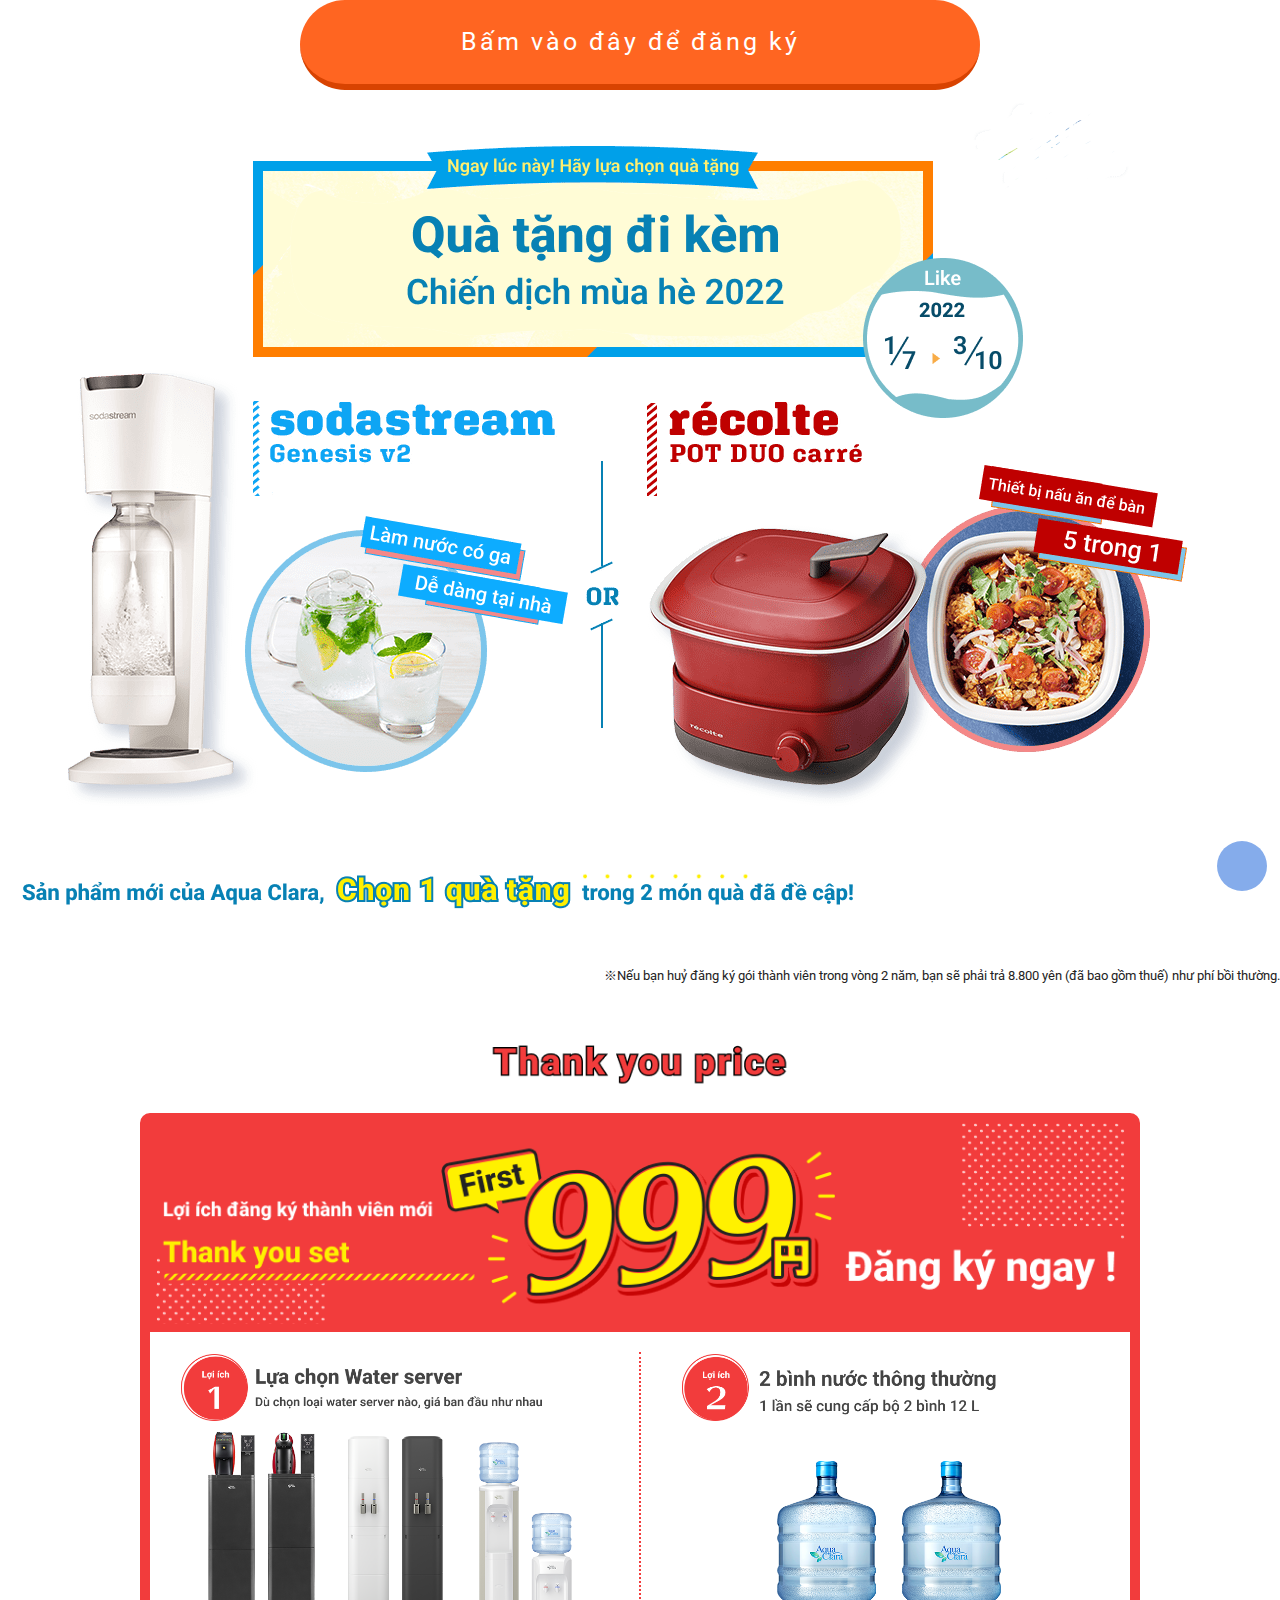
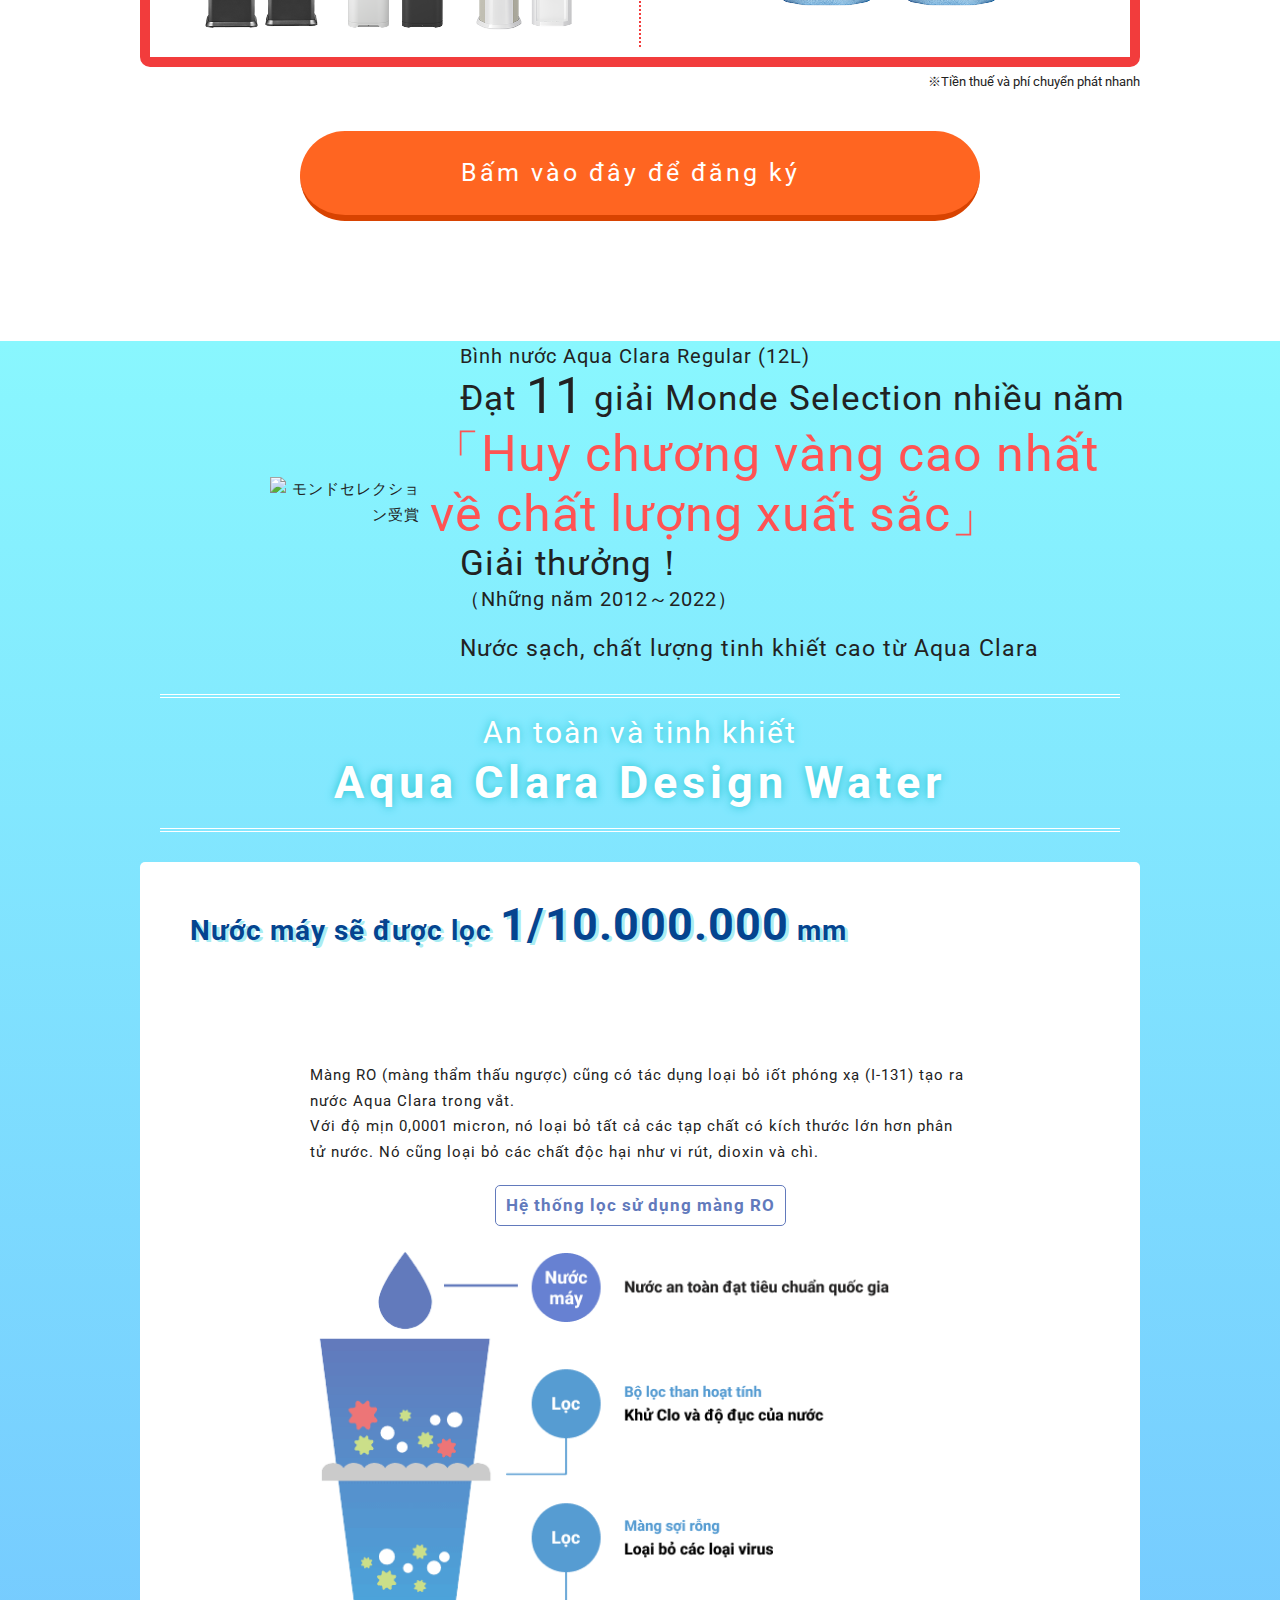
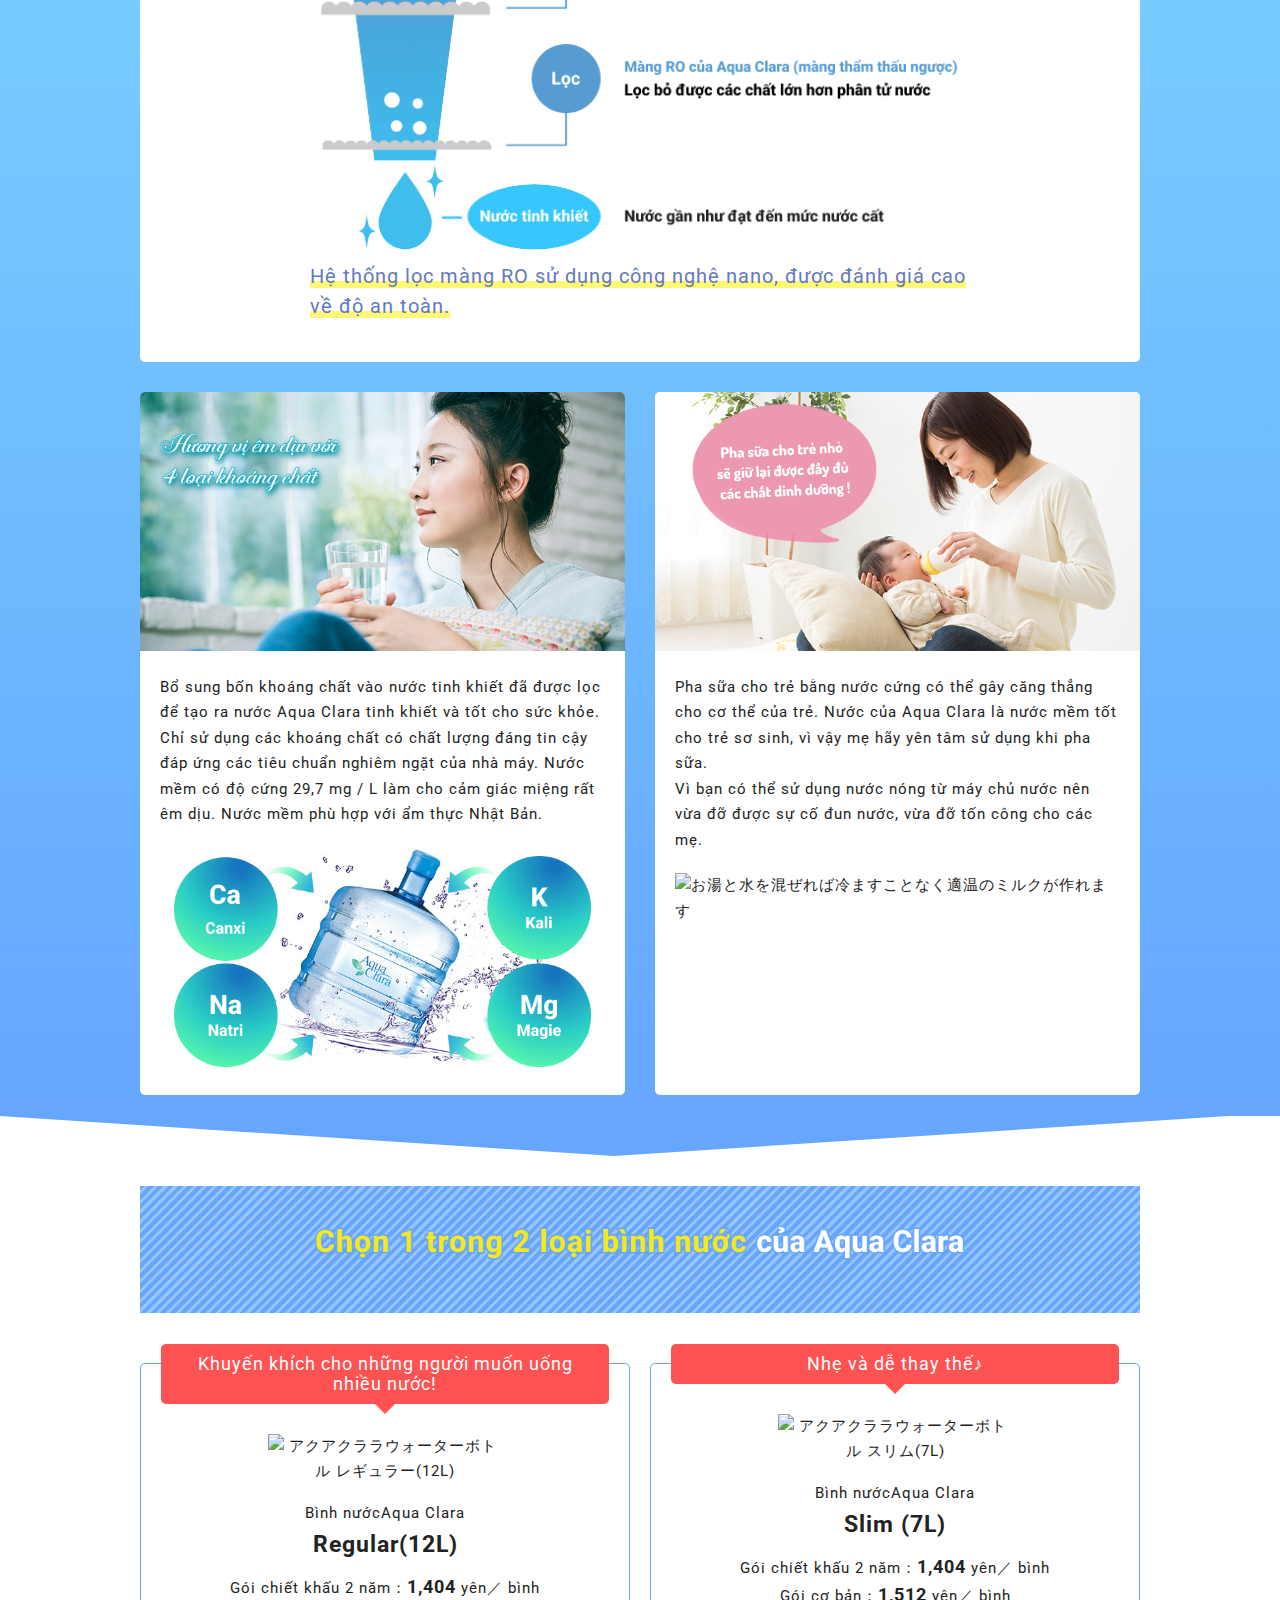
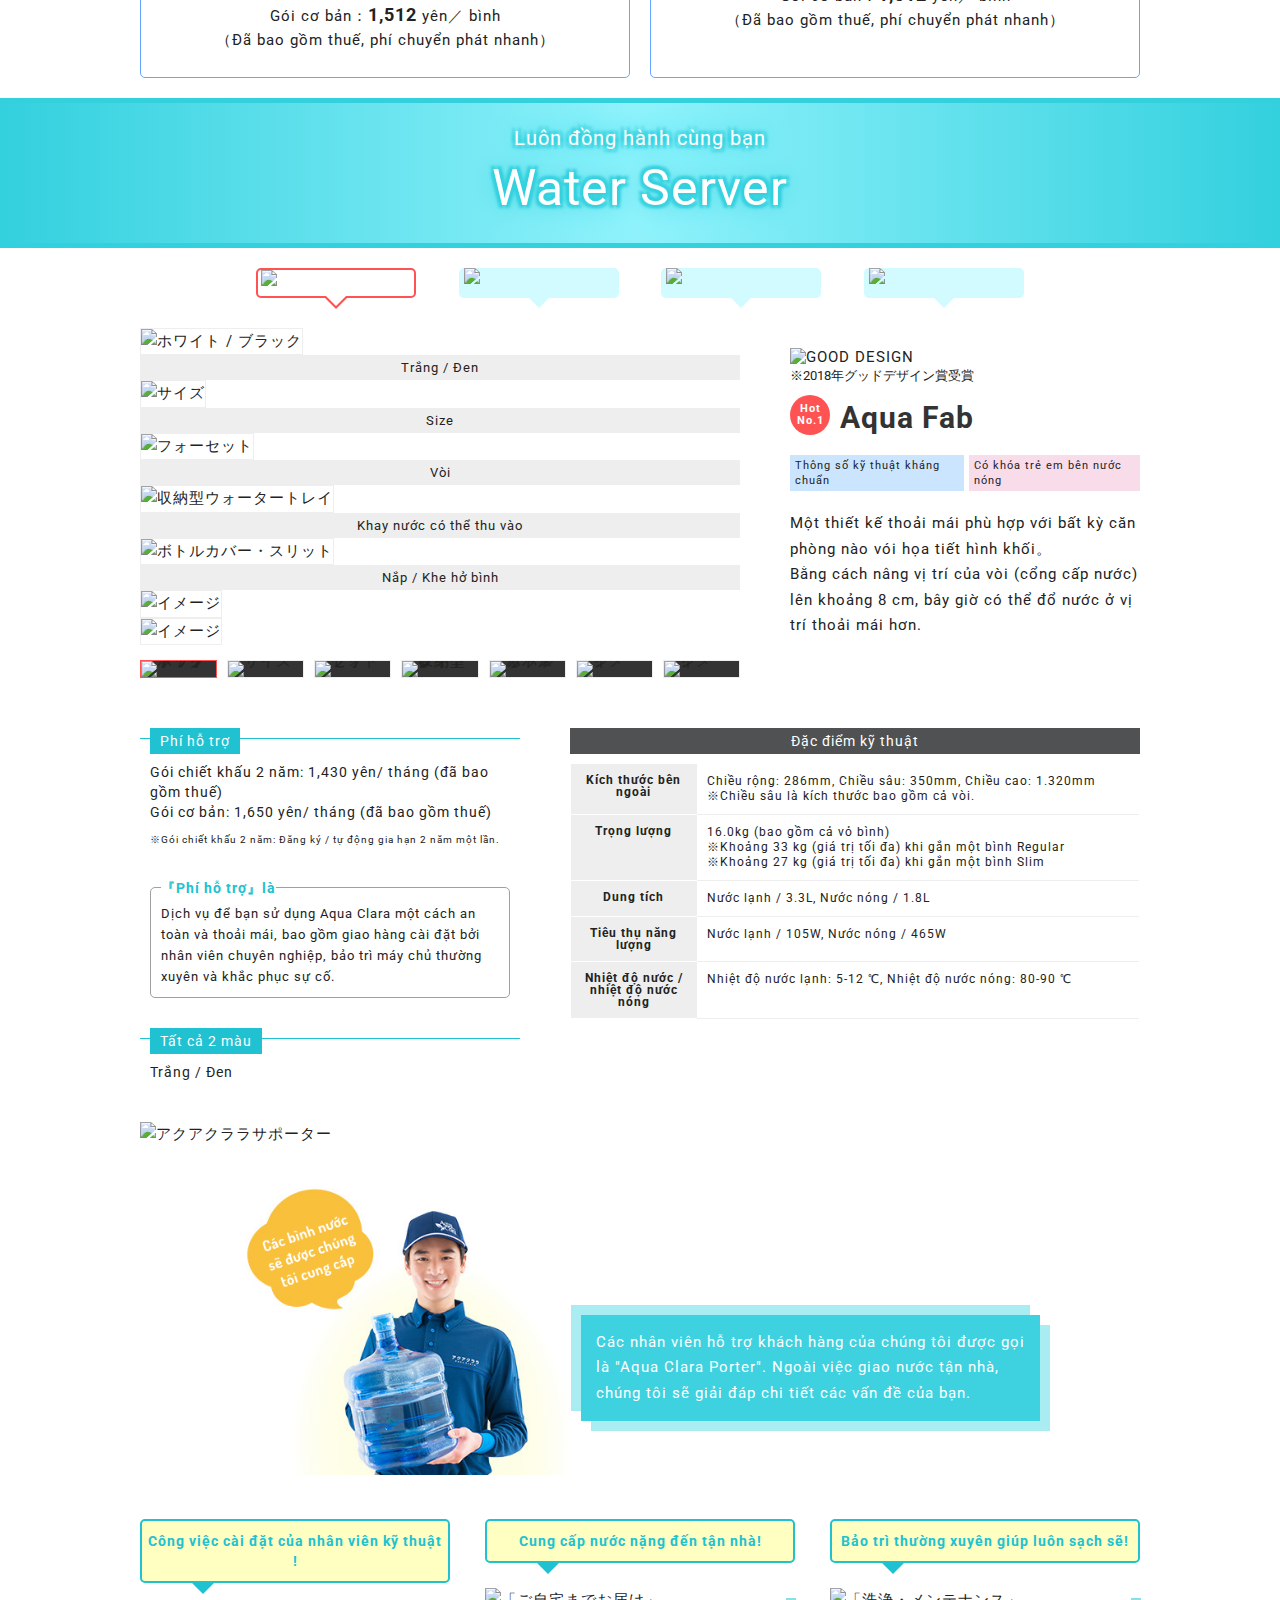
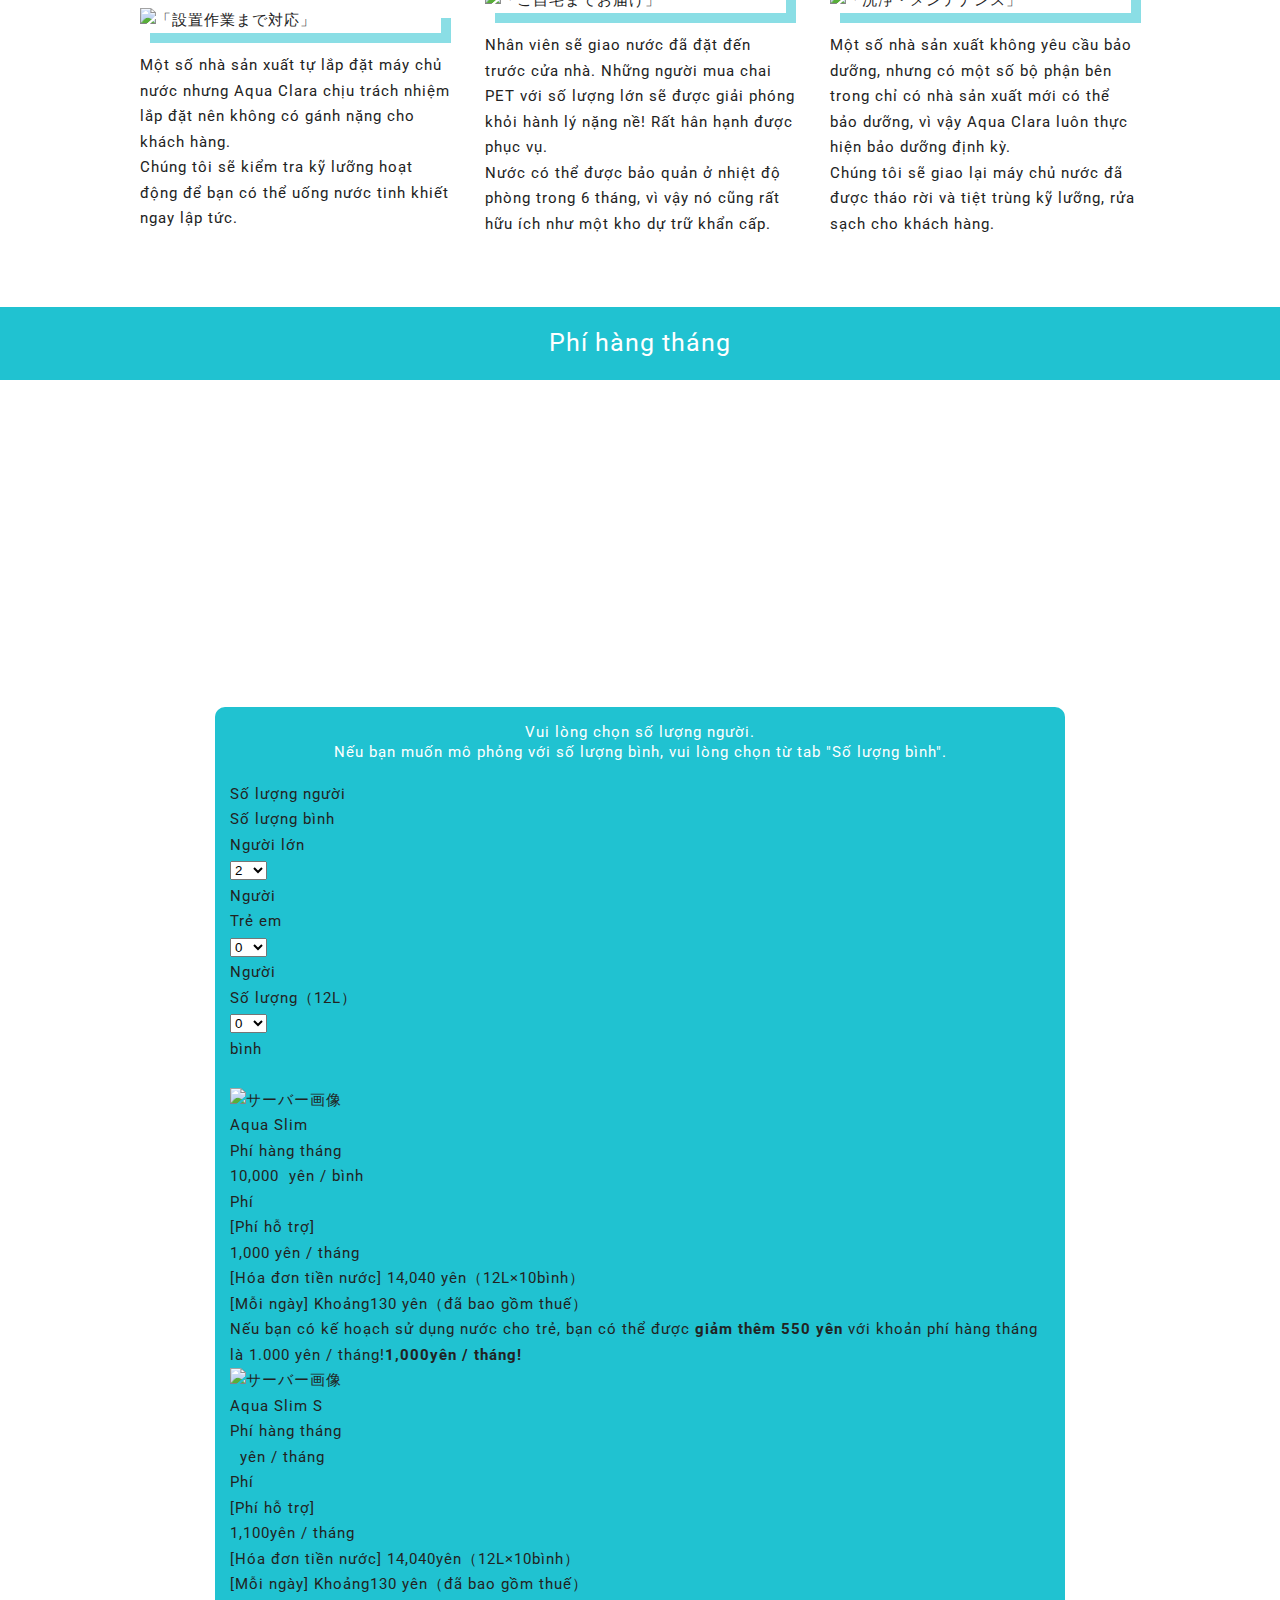
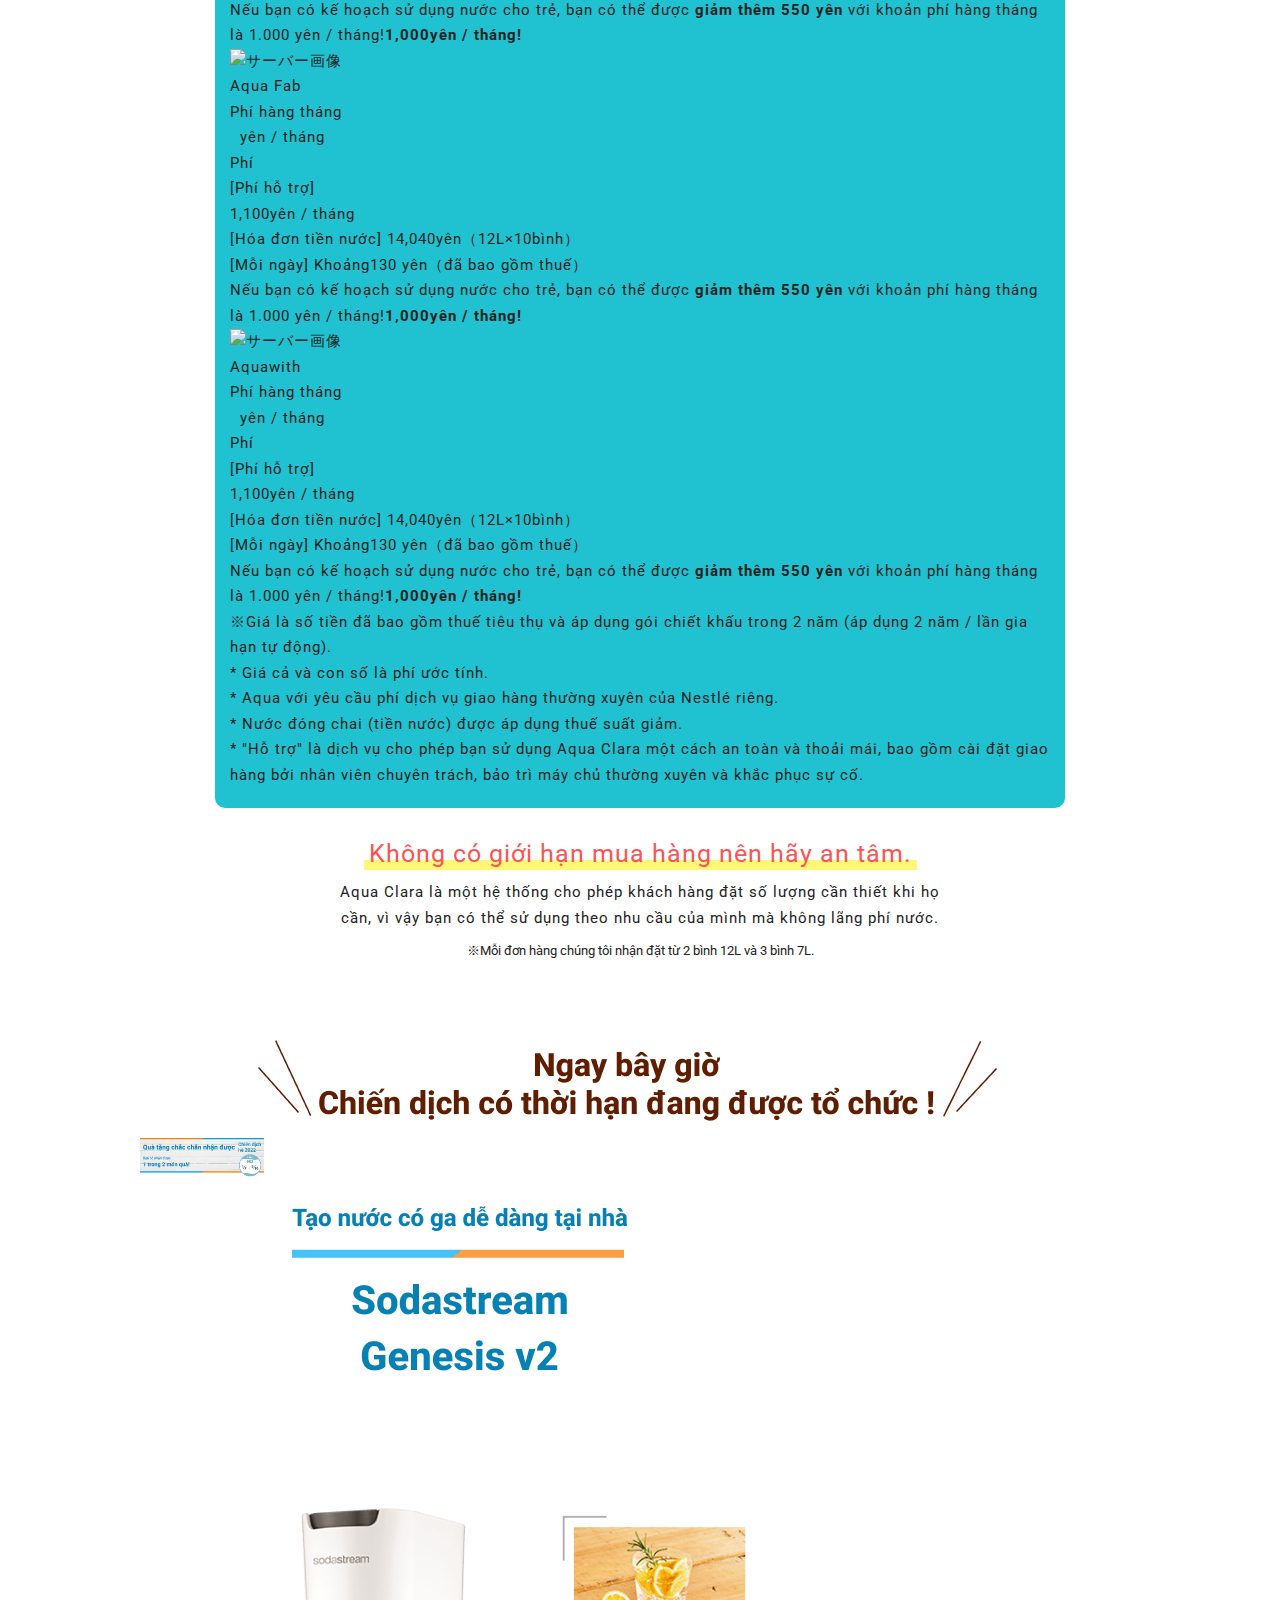
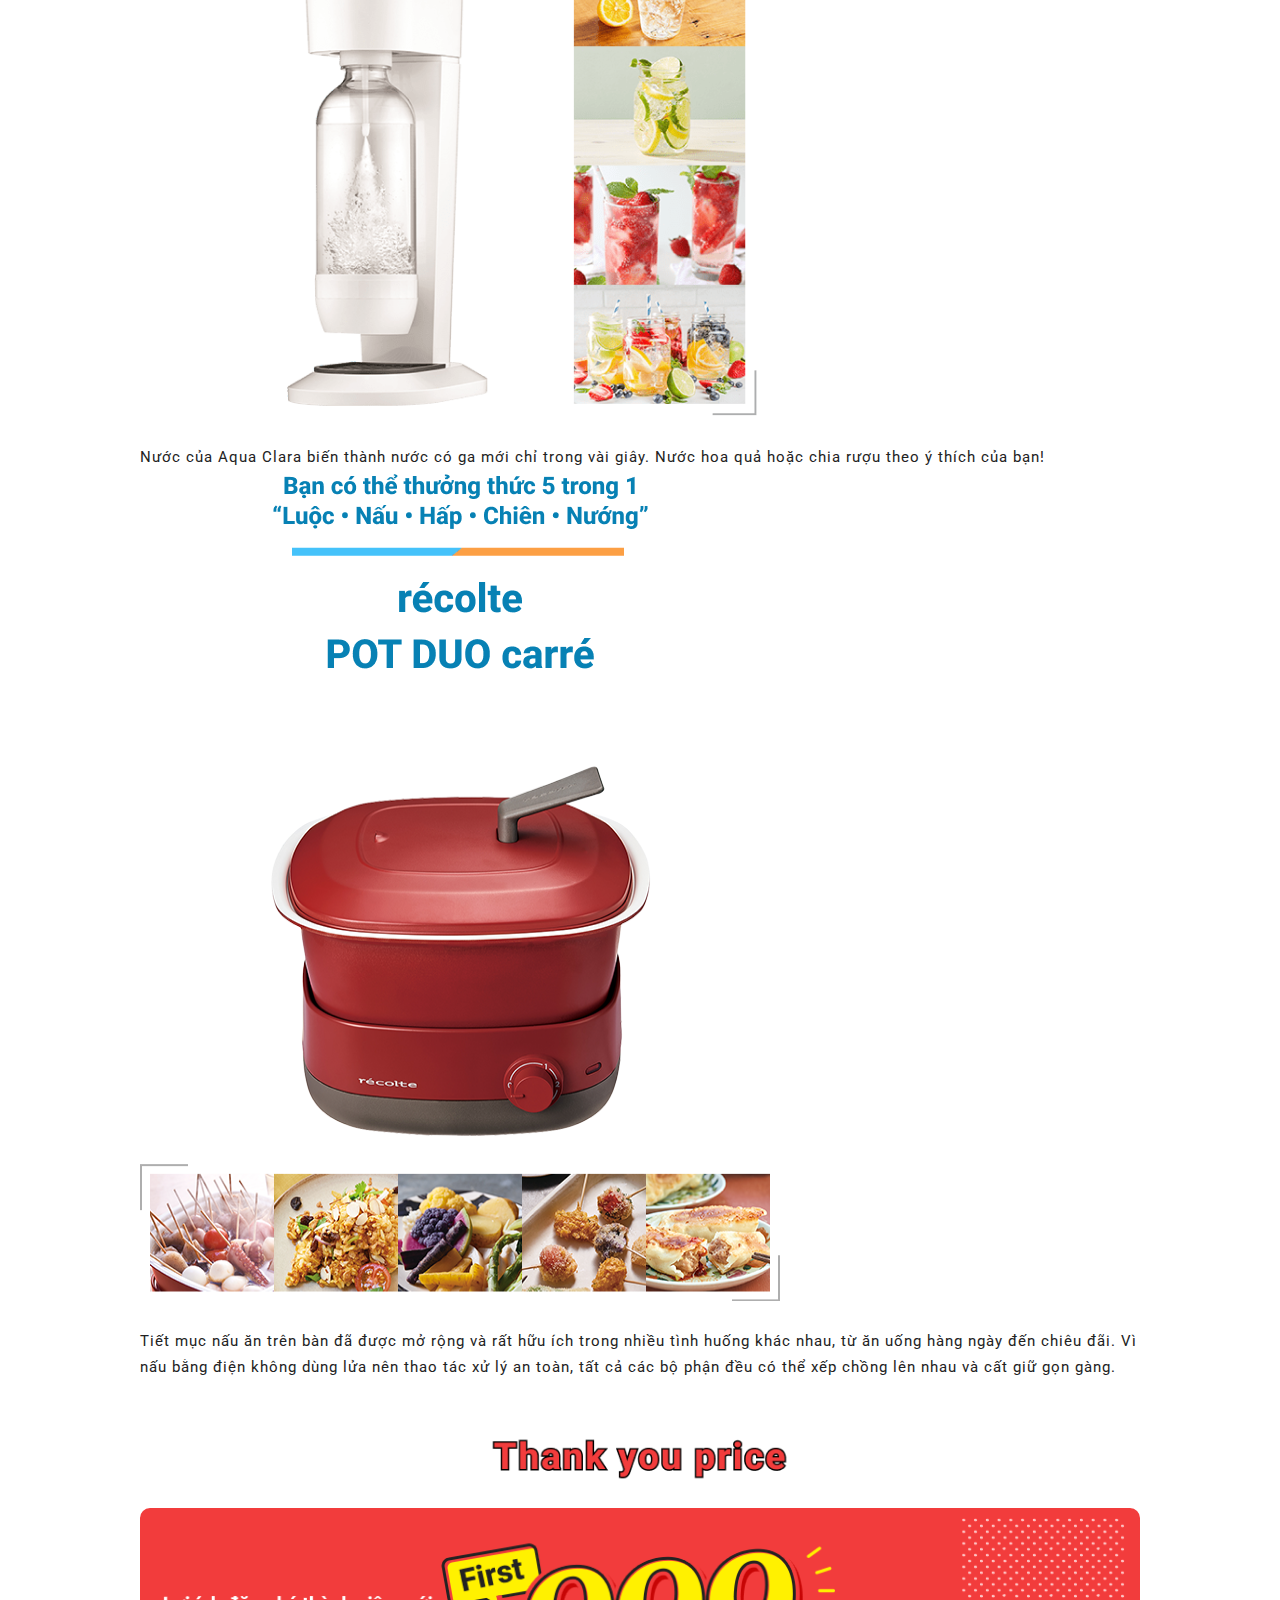
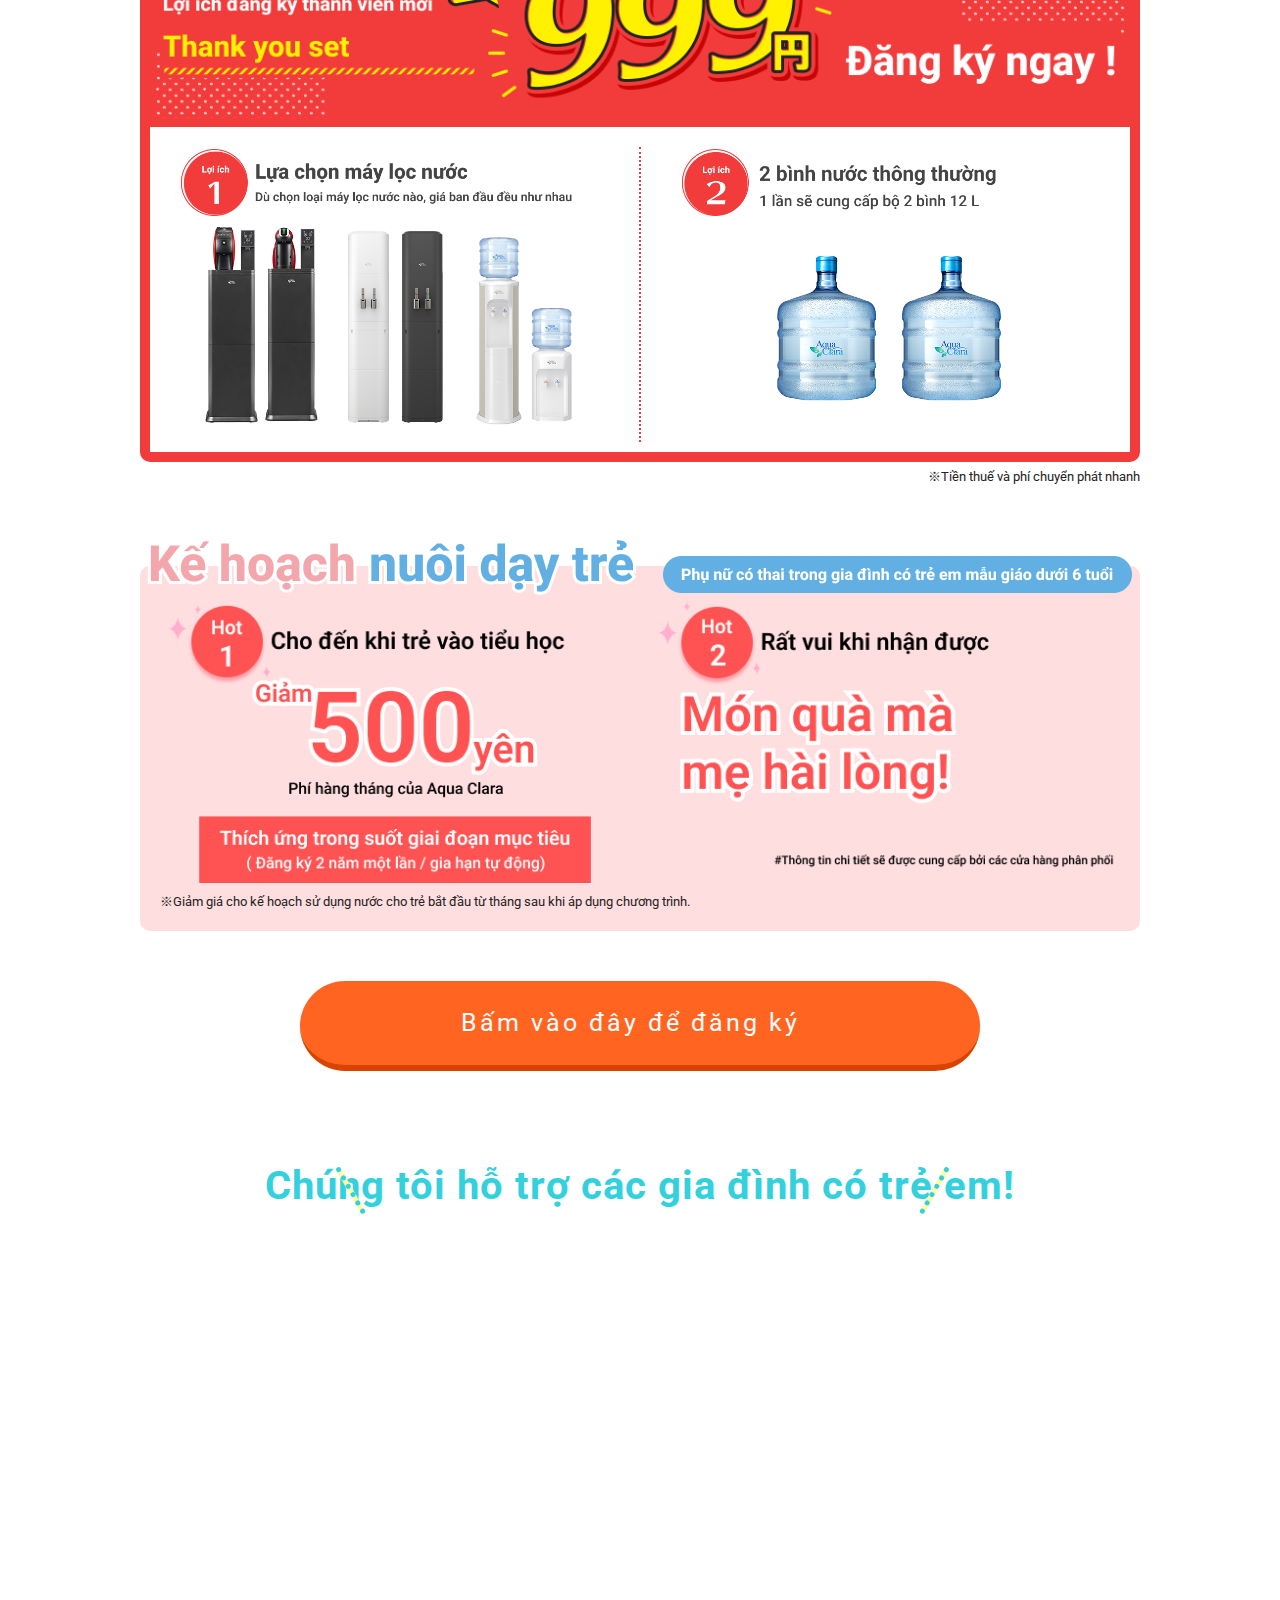
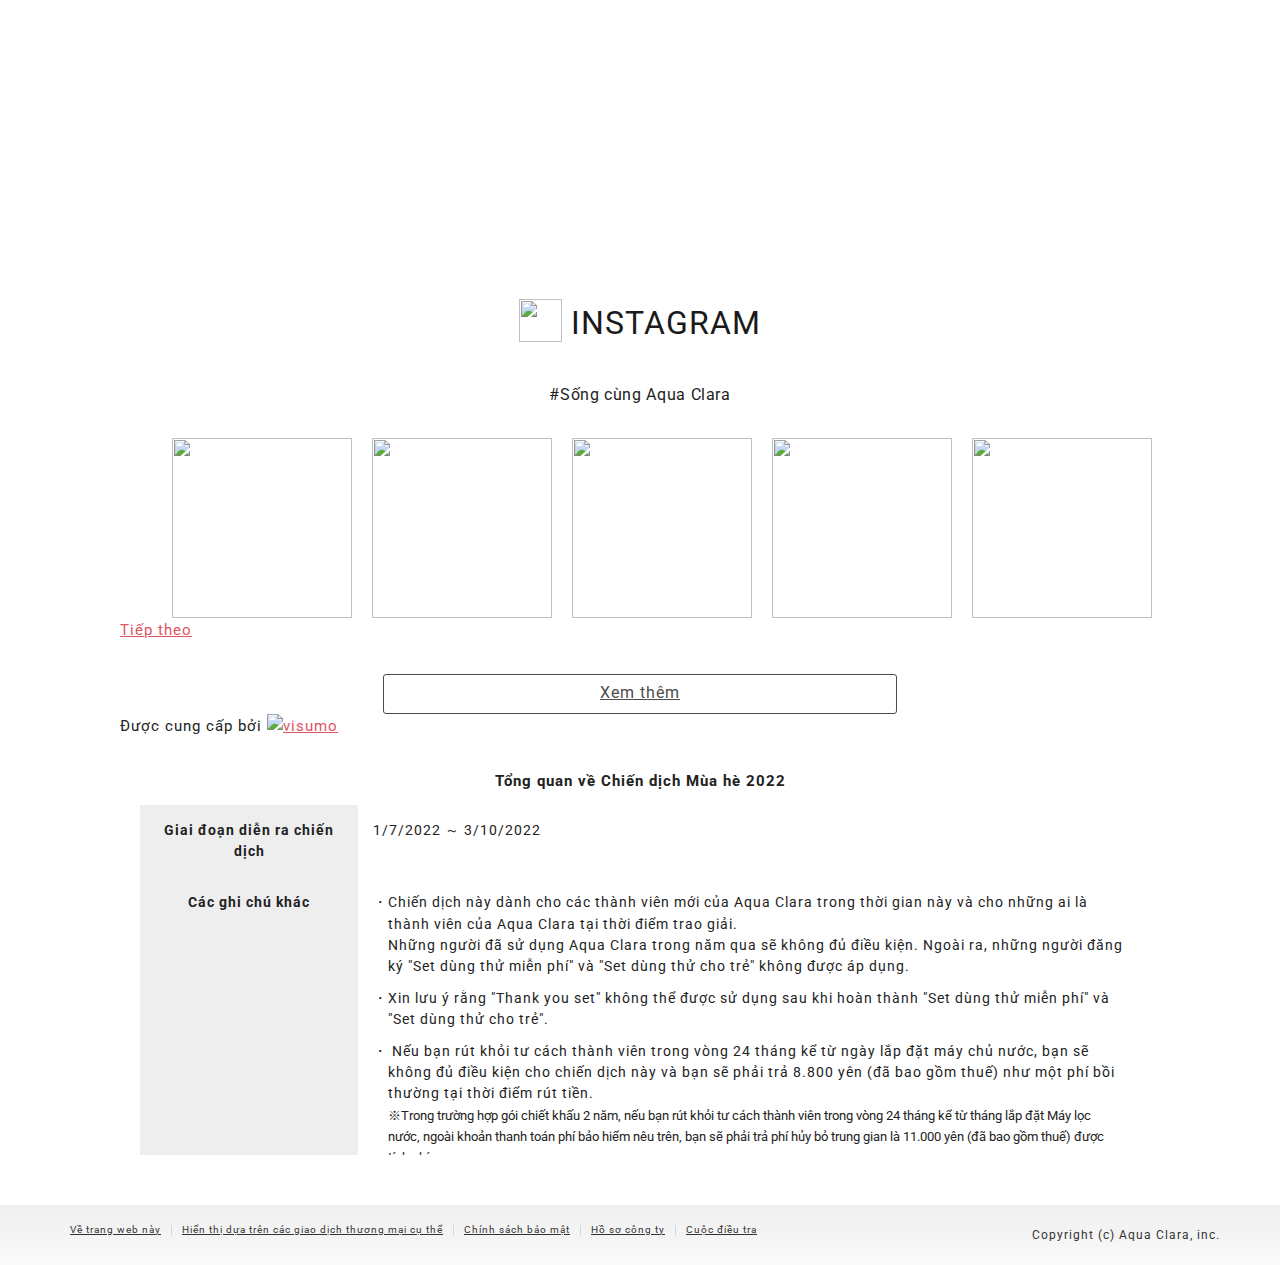
==== commit 063c342d: "update-image" ====
--- a/index-vi.html
+++ b/index-vi.html
@@ -3,7 +3,7 @@
 <html lang="ja">
   <head>
     <meta charset="UTF-8">
-    <title>Chiến dịch Mùa hè 2022 | [Aqua Clara] - Water server / Giao hàng tận nhà là </title>
+    <title>Chiến dịch Mùa hè 2022 | [Aqua Clara] - Máy lọc nước / Giao hàng tận nhà là </title>
     <meta name="apple-mobile-web-app-title" content="アクアクララ">
     <meta name="robots" content="none">
     <meta name="viewport" content="width=device-width,initial-scale=1.0">
@@ -325,7 +325,7 @@
 				<div class="ServerBox1">
 					<div class="ServerBoxCon">
 						<div class="ServerBoxTit">
-							<p class="Copy">Water server tích hợp máy pha cà phê</p>
+							<p class="Copy">Máy lọc nước tích hợp máy pha cà phê</p>
 							<p class="Name"><!-- <span class="newlogo">NEW</span> -->Aquawith</p>
 							<p class="note mb10">※Tương thích với Nescafe Gold Blend Barista 50 và Nescafe Dolce Gusto Genio Eye</p>
 							<div class="way">
@@ -884,7 +884,7 @@
     <div class="cp-main">
       <div class="cp-title">
         <p class="BoxSp"><img src="/clp/inc/campaign/img/tv/Frame 53.png" alt="かならずもらえるキャンペーン2022夏[期間：2022年10月3日(月)まで]"/></p>
-        <p class="BoxPc"><img src="/clp/inc/campaign/img/tv/Frame 54.png" alt="かならずもらえるキャンペーン2022夏[期間：2022年10月3日(月)まで]"/></p>
+        <p class="BoxPc"><img style='height: 40px;' src="/clp/inc/campaign/img/tv/Frame 54.png" alt="かならずもらえるキャンペーン2022夏[期間：2022年10月3日(月)まで]"/></p>
       </div>
       <div class="cp-item">
         <div class="cp-item-img">
@@ -906,7 +906,7 @@
     <h3 class="tys_price"><img class="lazyload BoxSp" src="/clp/inc/thank_you_set/img/Frame 62.png" alt="初回999円！"/><img class="lazyload BoxPc" src="/clp/inc/thank_you_set/img/Frame 34.png" alt="初回999円！"/></h3>
     <div class="tys_set" style="padding:20px 15px 10px;">
       <div class="tys_support">
-        <div><img class="lazyload" src="/clp/inc/thank_you_set/img/Frame 36.png" alt="選べるウォーターサーバー"/></div>
+        <div><img class="lazyload" src="/clp/inc/thank_you_set/img/Frame 36-new.png" alt="選べるウォーターサーバー"/></div>
       </div>
       <div class="tys_bottle" style="border-bottom: 0 none;padding-bottom: 0;">
         <div><img class="lazyload" src="/clp/inc/thank_you_set/img/Frame 33.png" alt="ウォーターボトルレギュラー2本"/></div>
@@ -4277,8 +4277,8 @@
           <li>Xin lưu ý rằng "Thank you set" không thể được sử dụng sau khi hoàn thành "Set dùng thử miễn phí" và "Set dùng thử cho trẻ".</li>
           <li>
             Nếu bạn rút khỏi tư cách thành viên trong vòng 24 tháng kể từ ngày lắp đặt máy chủ nước, bạn sẽ không đủ điều kiện cho chiến dịch này và bạn sẽ phải trả 8.800 yên (đã bao gồm thuế) như một phí bồi thường tại thời điểm rút tiền.<br/>
-            <span class="note">※Trong trường hợp gói chiết khấu 2 năm, nếu bạn rút khỏi tư cách thành viên trong vòng 24 tháng kể từ tháng lắp đặt Water server, ngoài khoản thanh toán phí bảo hiểm nêu trên, bạn sẽ phải trả phí hủy bỏ trung gian là 11.000 yên (đã bao gồm thuế) được tính phí. </span><br/>
-            <span class="note">※Trong trường hợp gói thông thường, nếu bạn rút khỏi tư cách thành viên trong vòng 12 tháng kể từ tháng lắp đặt water server, bạn sẽ phải trả 6.600 yên (đã bao gồm thuế) ngoài giá giải thưởng trên.</span><br/>
+            <span class="note">※Trong trường hợp gói chiết khấu 2 năm, nếu bạn rút khỏi tư cách thành viên trong vòng 24 tháng kể từ tháng lắp đặt Máy lọc nước, ngoài khoản thanh toán phí bảo hiểm nêu trên, bạn sẽ phải trả phí hủy bỏ trung gian là 11.000 yên (đã bao gồm thuế) được tính phí. </span><br/>
+            <span class="note">※Trong trường hợp gói thông thường, nếu bạn rút khỏi tư cách thành viên trong vòng 12 tháng kể từ tháng lắp đặt máy lọc nước, bạn sẽ phải trả 6.600 yên (đã bao gồm thuế) ngoài giá giải thưởng trên.</span><br/>
             <span class="note">（Để biết chi tiết, vui lòng kiểm tra trang web của chúng tôi hoặc cửa hàng phụ trách.）。</span></li>
           <li>Theo quy định chung, chúng tôi không thể chuyển giải thưởng đến những nơi khác ngoài địa chỉ mà bạn đã đăng ký cho hội viên Aqua Clara.</li>
           <li>Có thể không sử dụng nó kết hợp với các chiến dịch khác do Aqua Clara Group thực hiện trong cùng thời gian.</li>
@@ -4287,8 +4287,8 @@
           <li>Nhân viên và các bên liên quan của các công ty thuộc Tập đoàn Aqua Clara không đủ điều kiện tham gia chiến dịch này.</li>
           <li>Nội dung của chiến dịch này và quy cách giải thưởng có thể thay đổi mà không cần thông báo trước.</li>
           <li>Bạn không thể chọn màu sắc của quà tặng.</li>
-          <li>Vui lòng chọn "Sodastream Genesis v2" hoặc "Recolte Pot Duo Carre" làm quà tặng miễn phí và cho chúng tôi biết món quà miễn phí mong muốn của bạn khi nhà bán lẻ hướng dẫn bạn cài đặt water server.</li>
-          <li>Giải thưởng được chọn sẽ được chuyển đến từ cửa hàng phụ trách sau khi water server được lắp đặt. Để biết chi tiết, vui lòng kiểm tra với cửa hàng phụ trách.</li>
+          <li>Vui lòng chọn "Sodastream Genesis v2" hoặc "Recolte Pot Duo Carre" làm quà tặng miễn phí và cho chúng tôi biết món quà miễn phí mong muốn của bạn khi nhà bán lẻ hướng dẫn bạn cài đặt máy lọc nước.</li>
+          <li>Giải thưởng được chọn sẽ được chuyển đến từ cửa hàng phụ trách sau khi máy lọc nước được lắp đặt. Để biết chi tiết, vui lòng kiểm tra với cửa hàng phụ trách.</li>
         </ul>
       </div>
     </div>
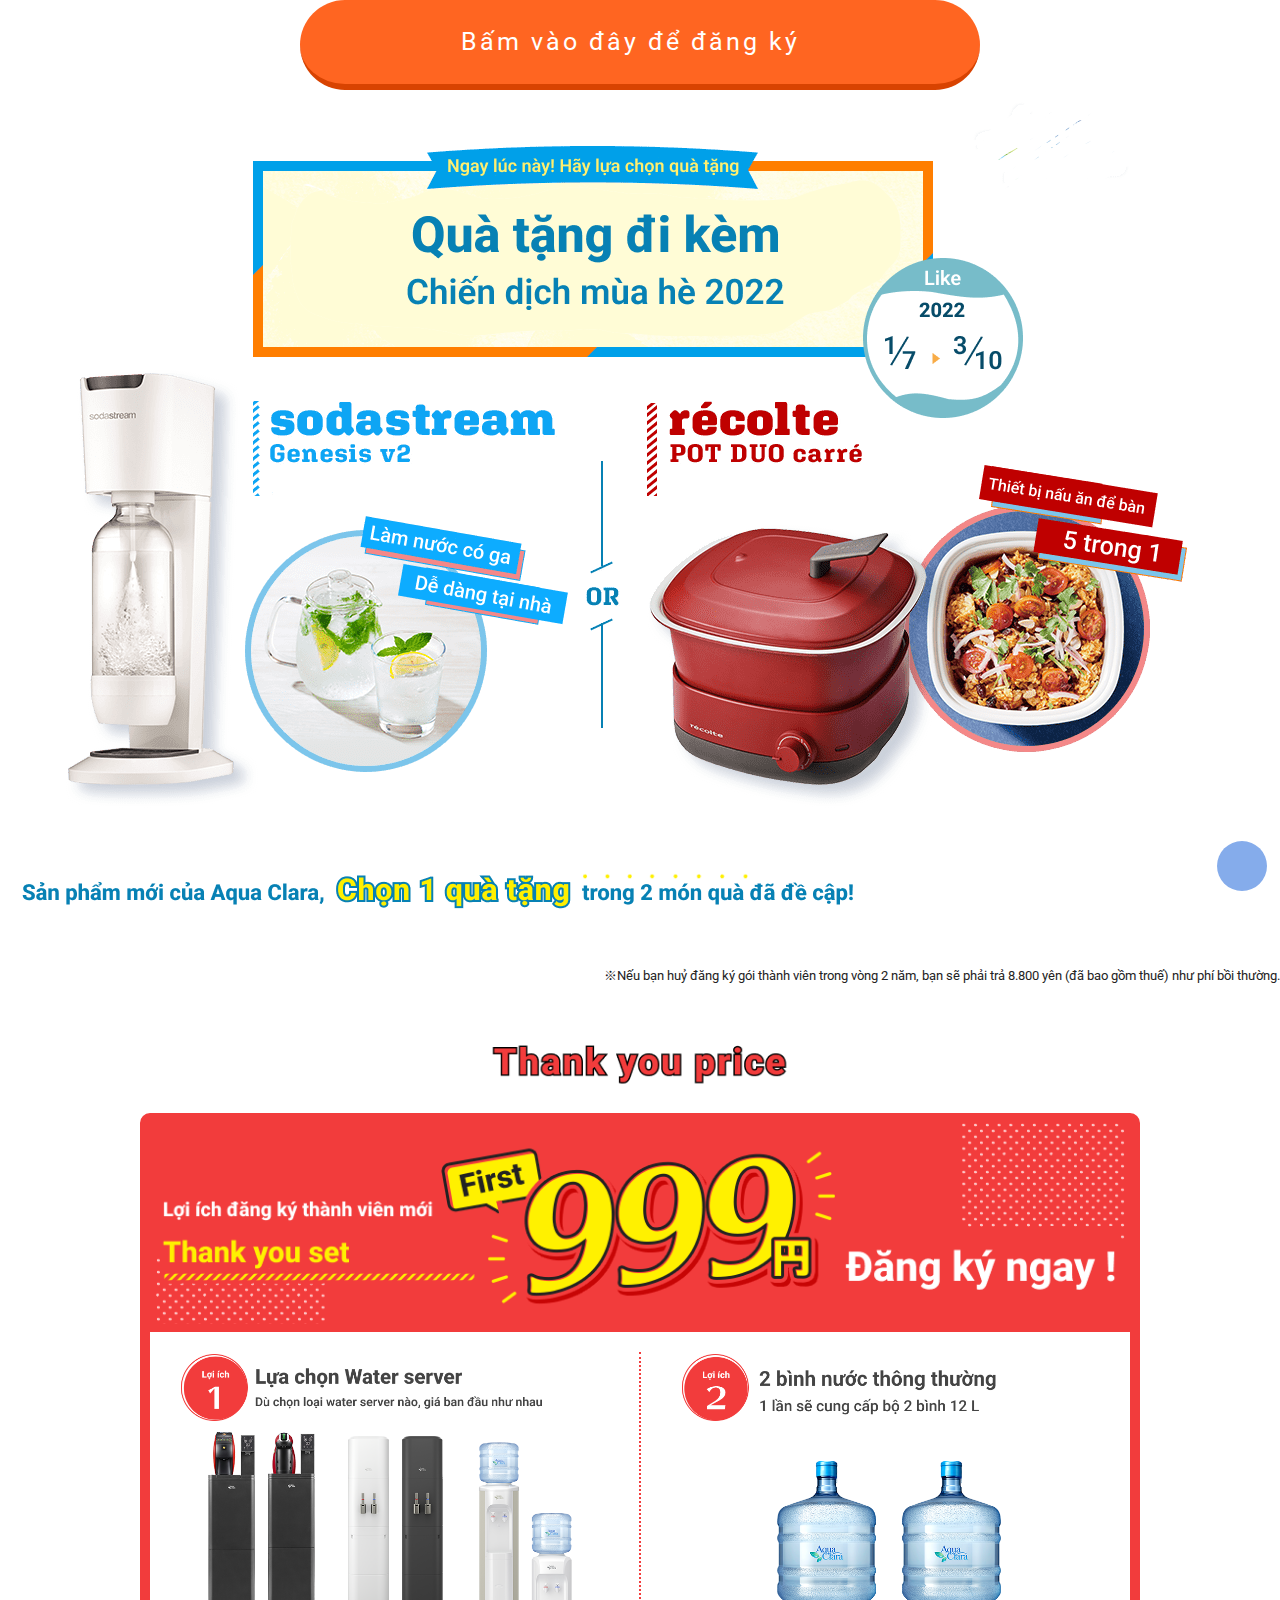
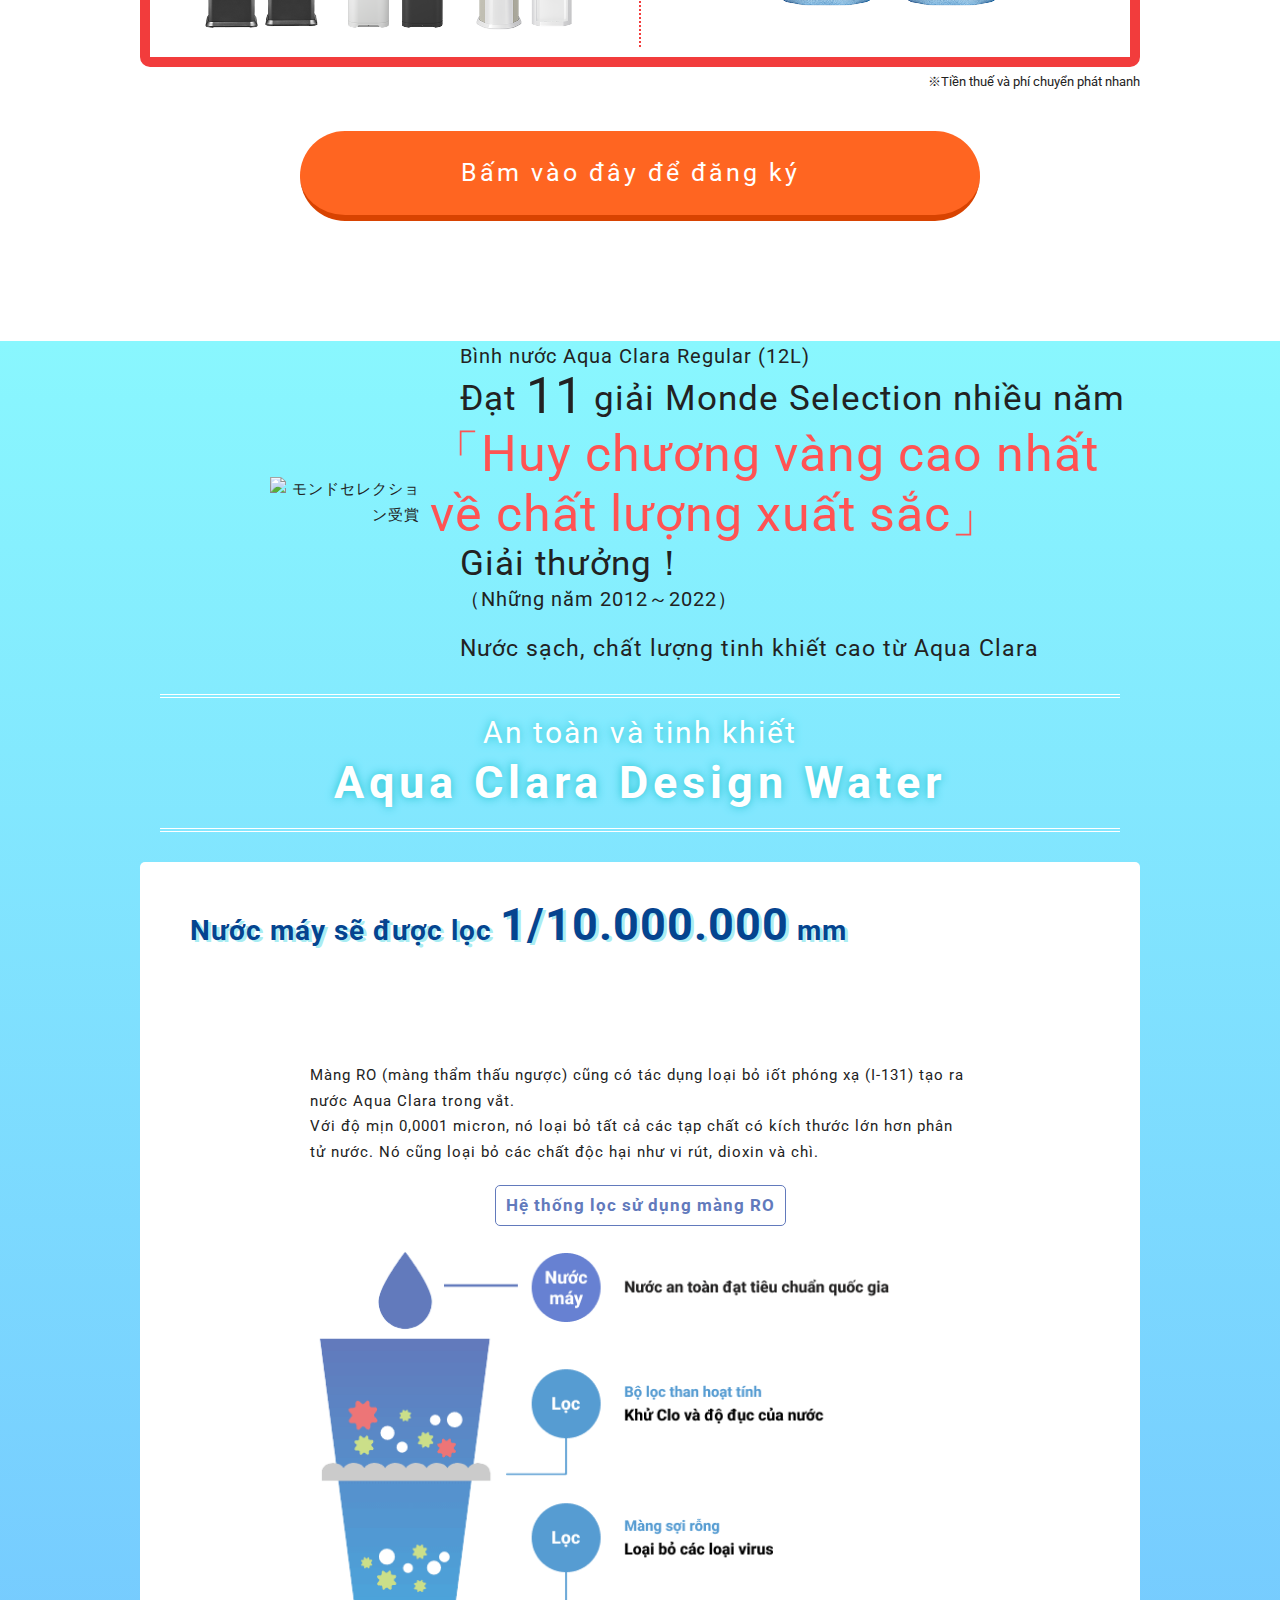
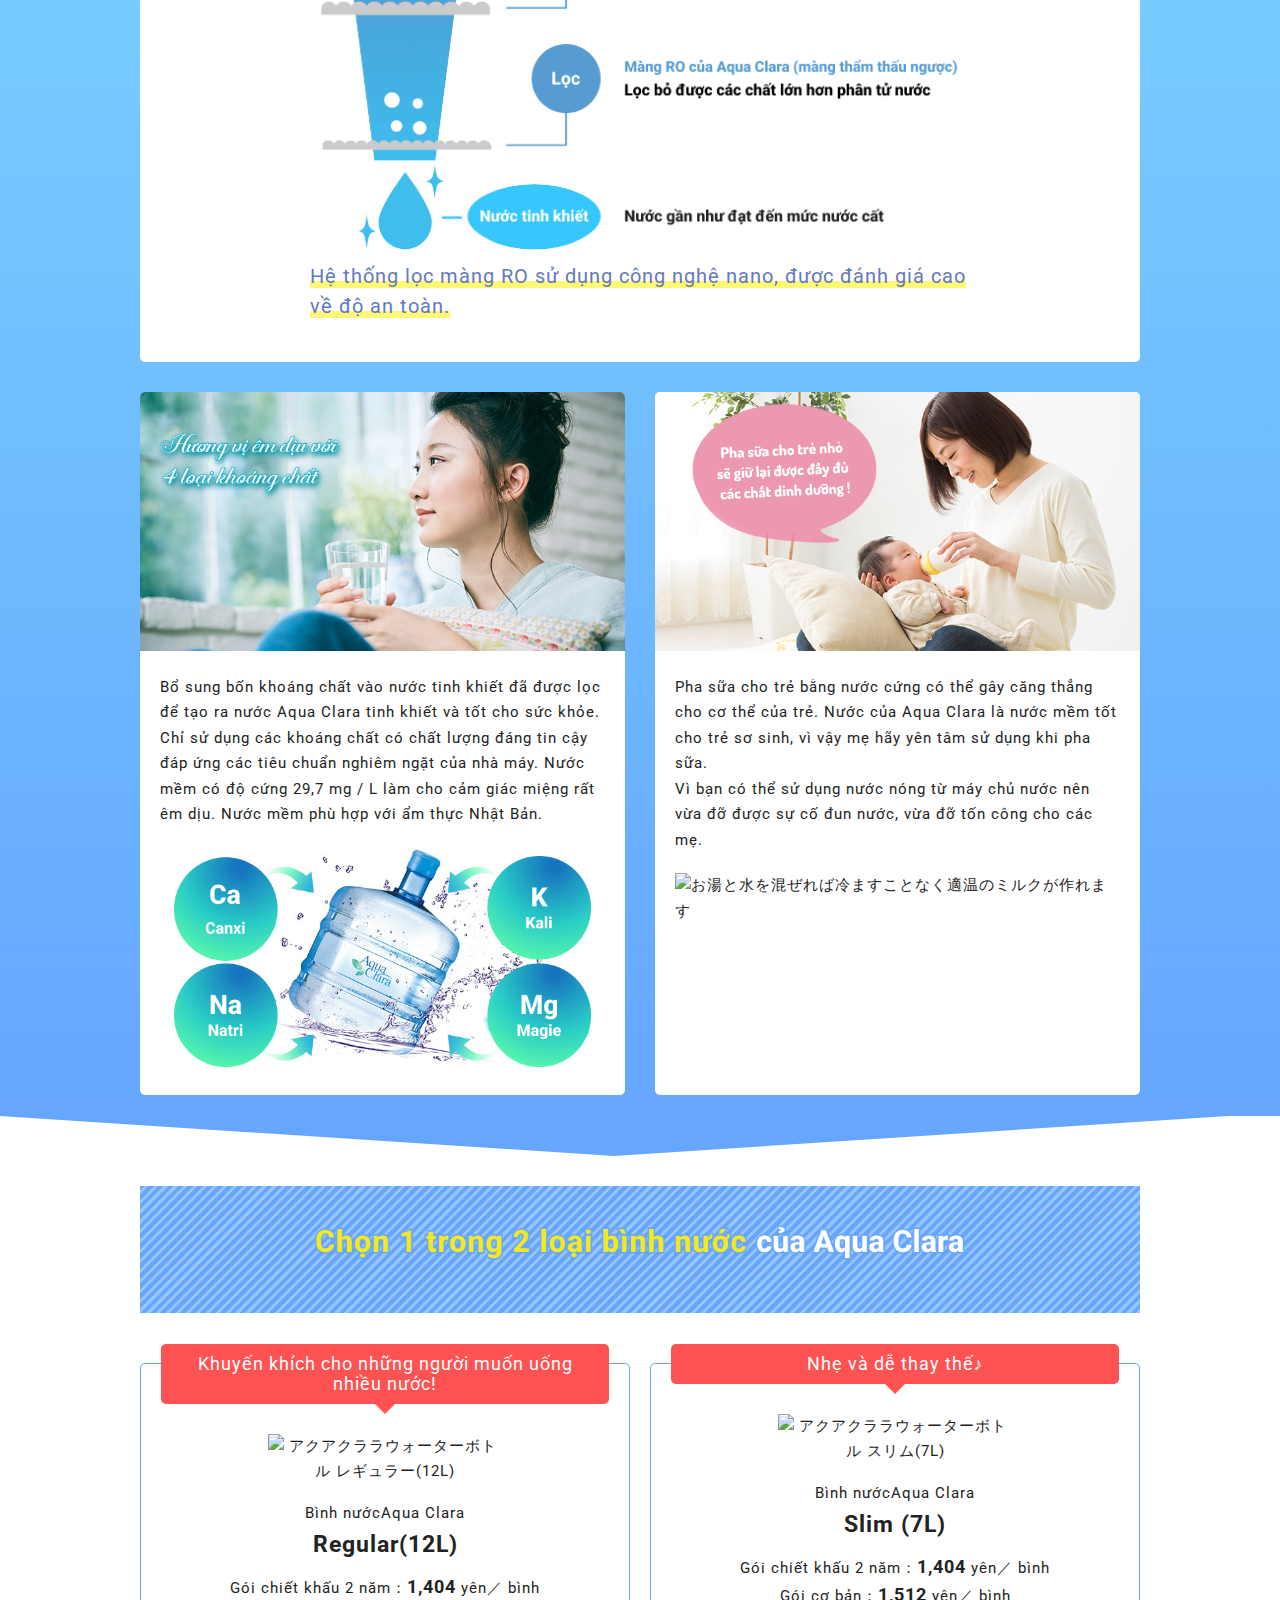
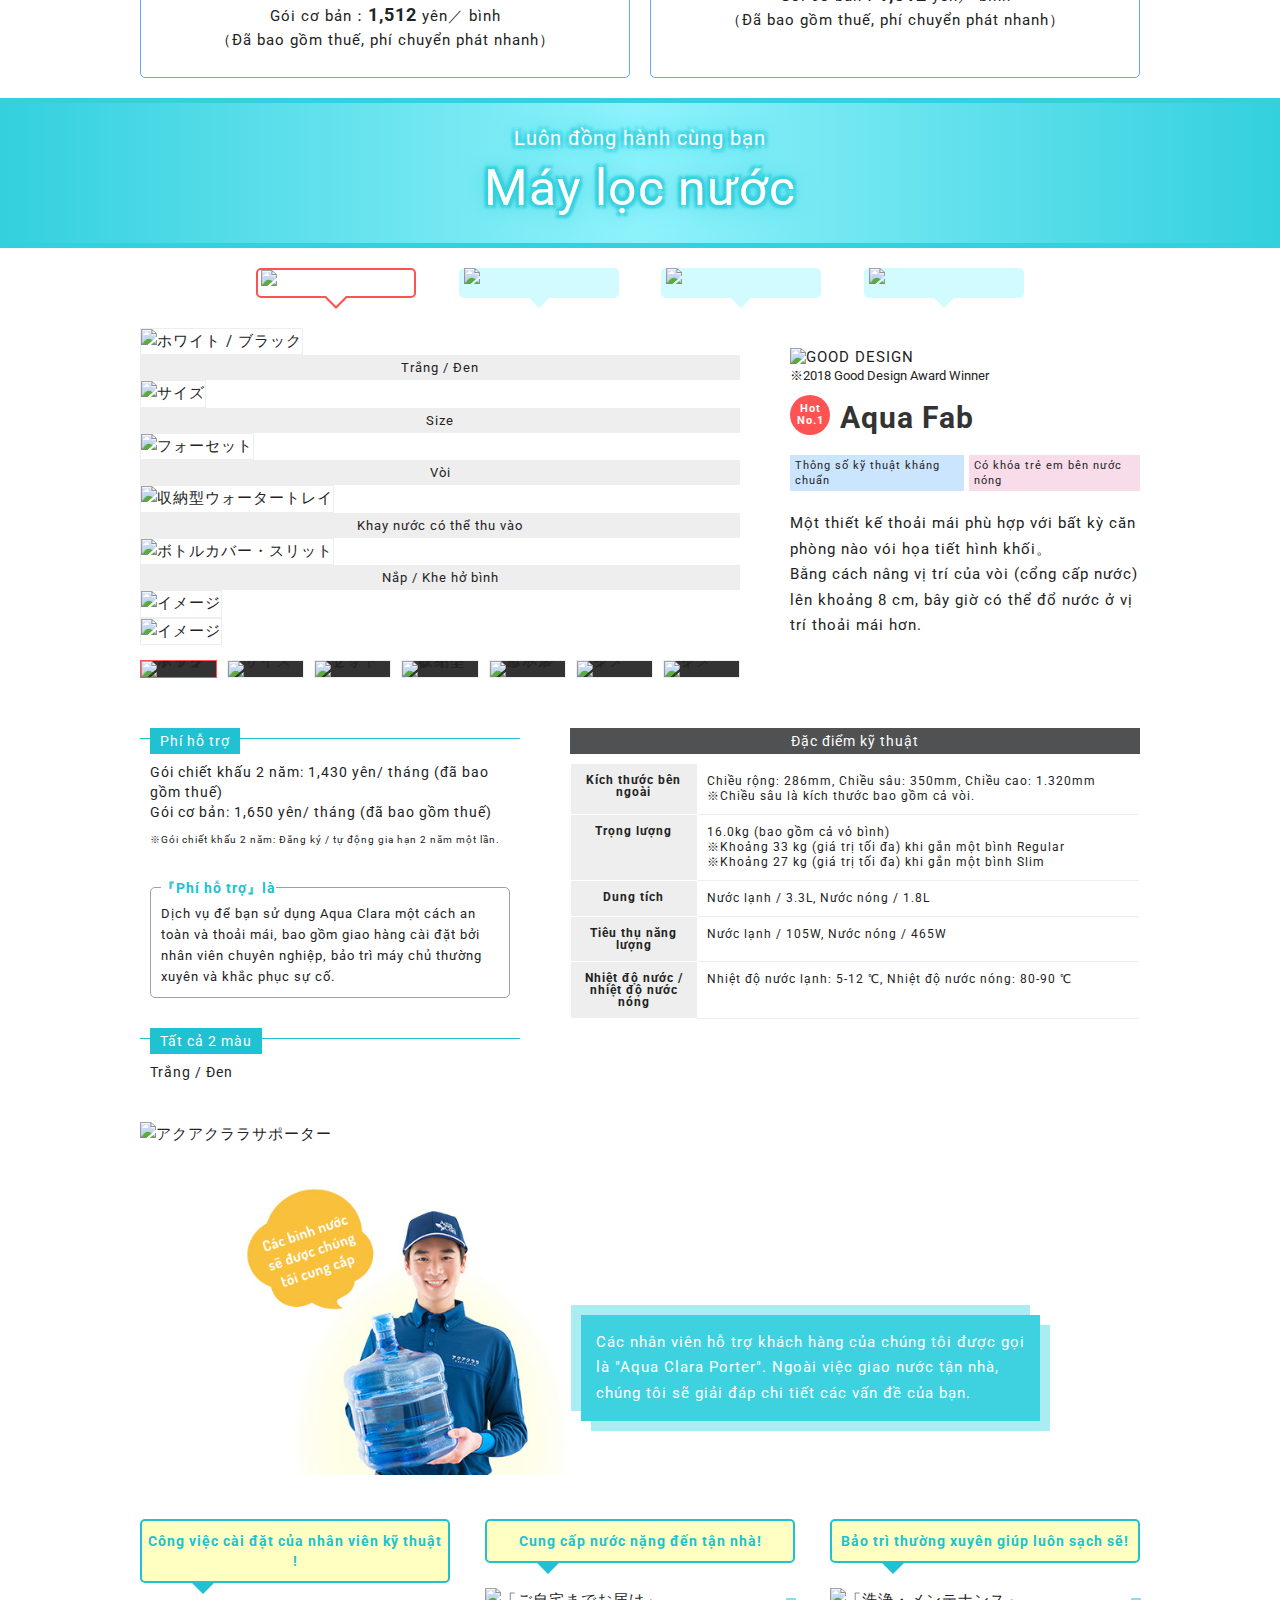
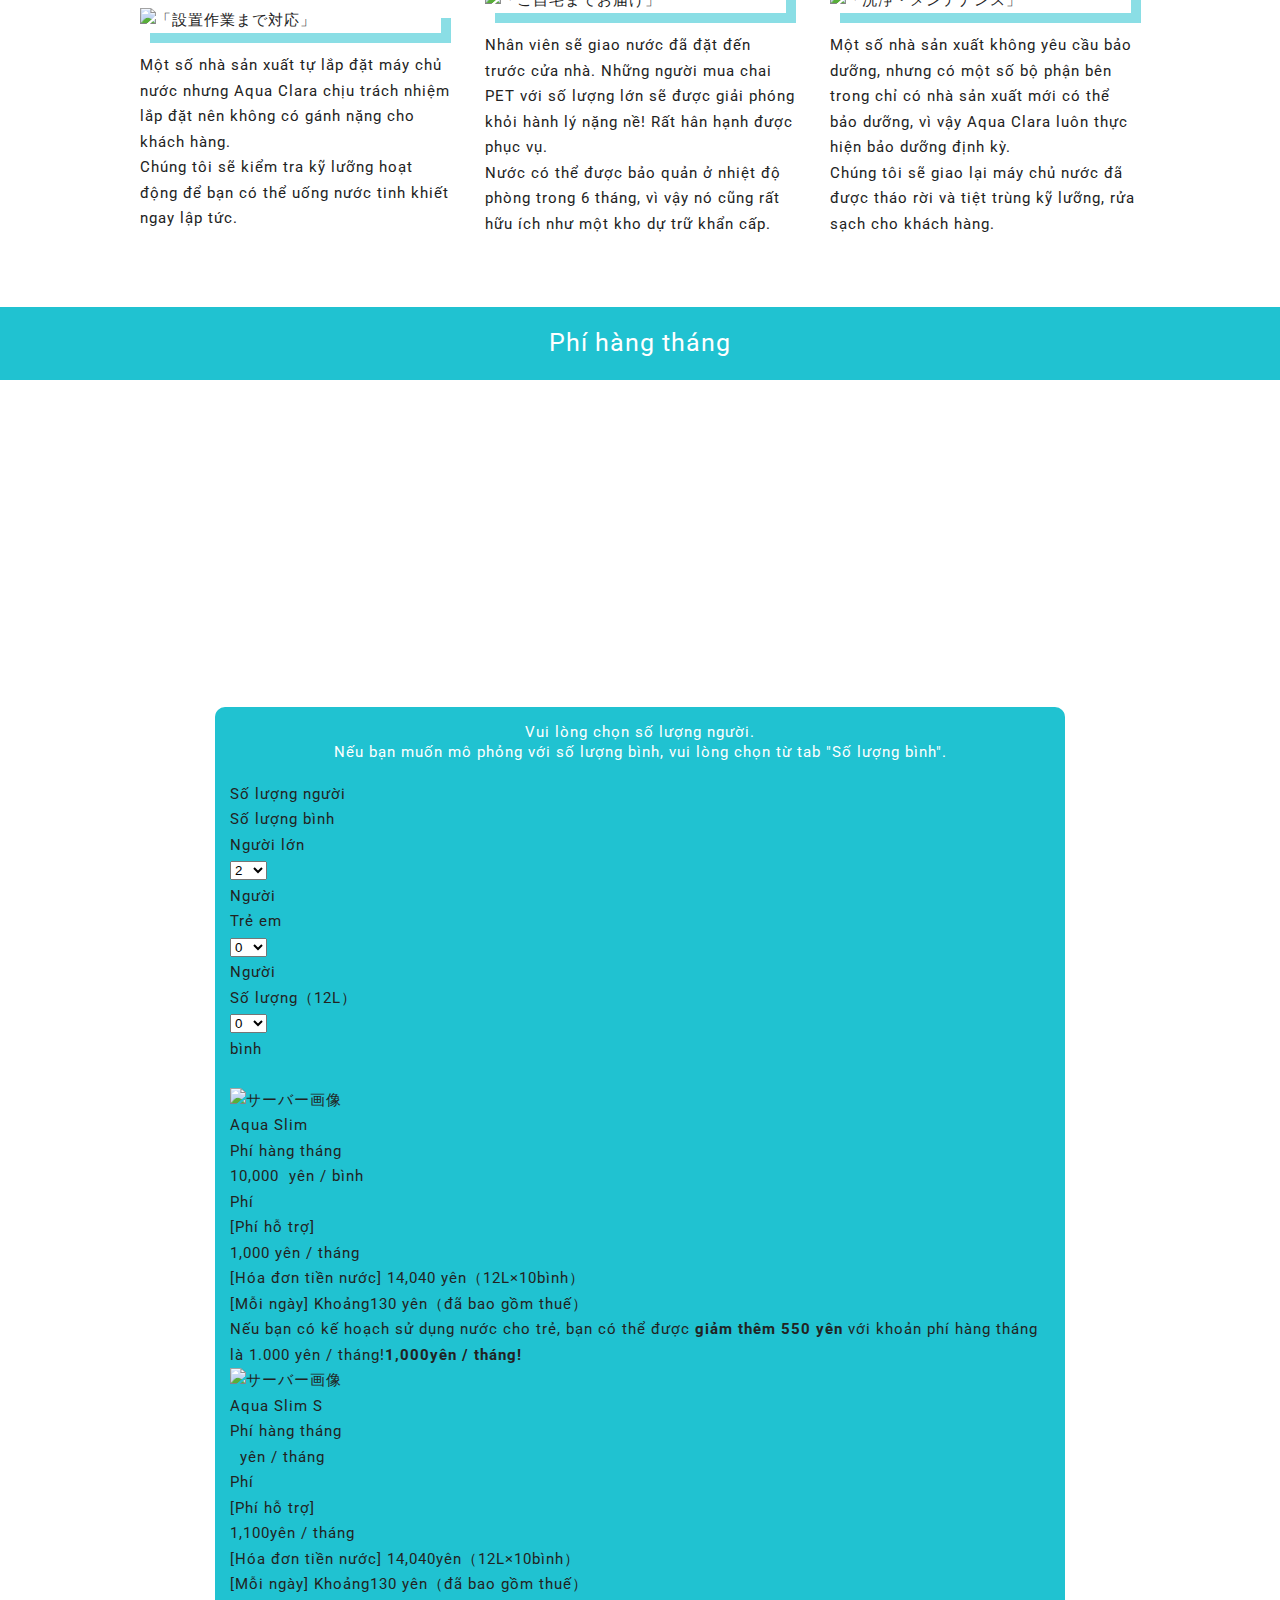
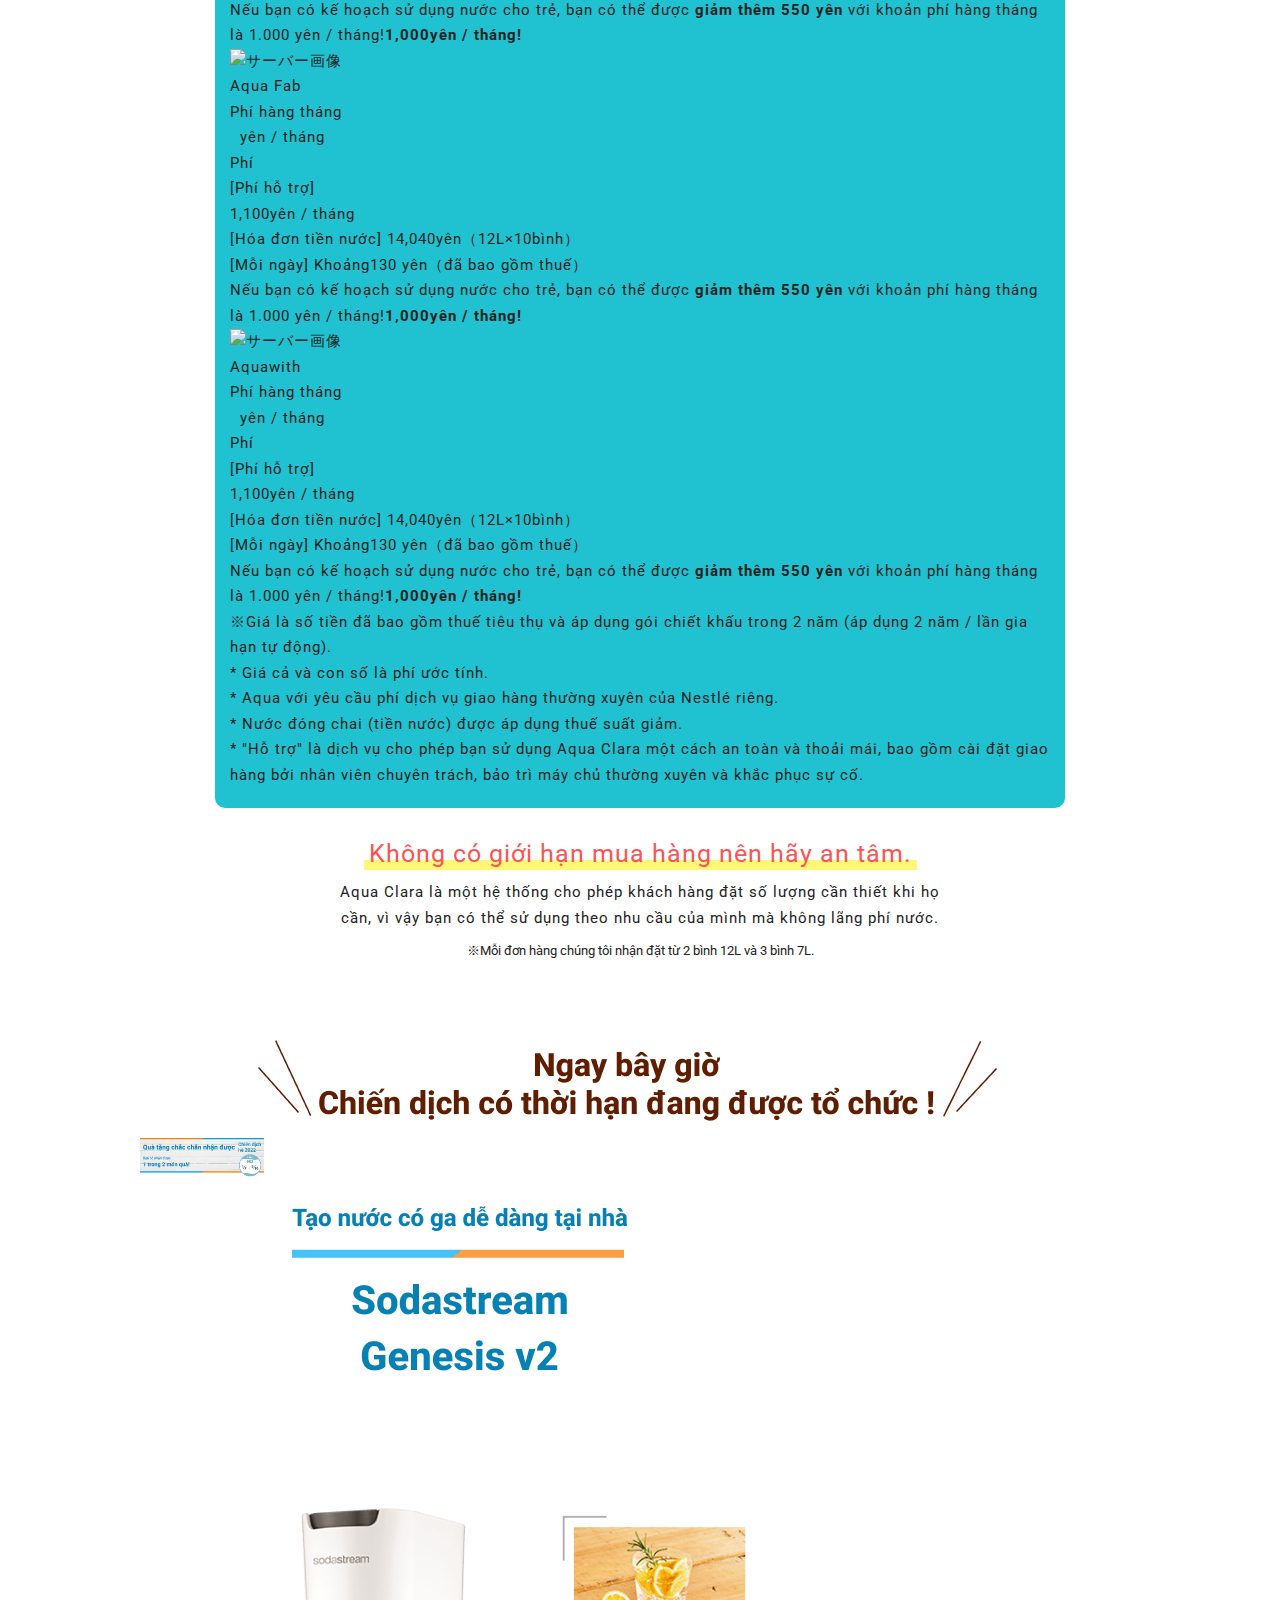
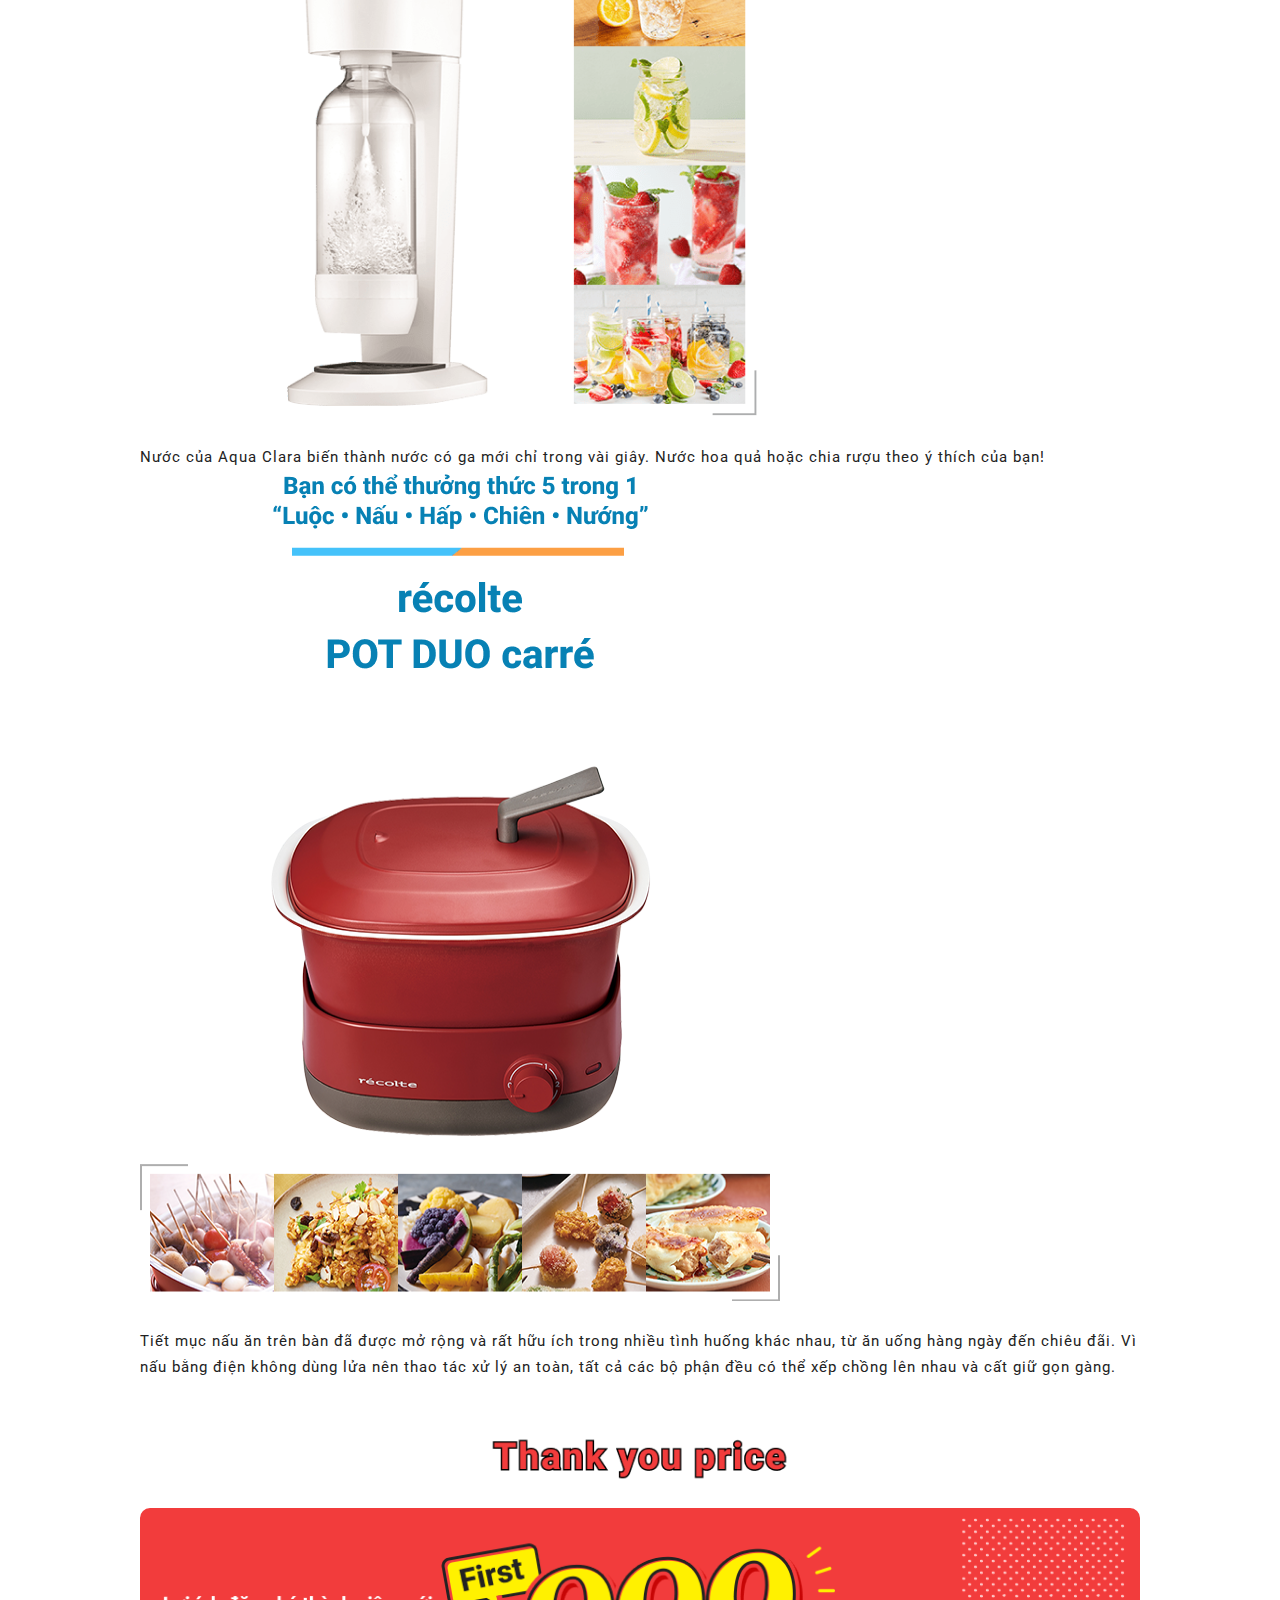
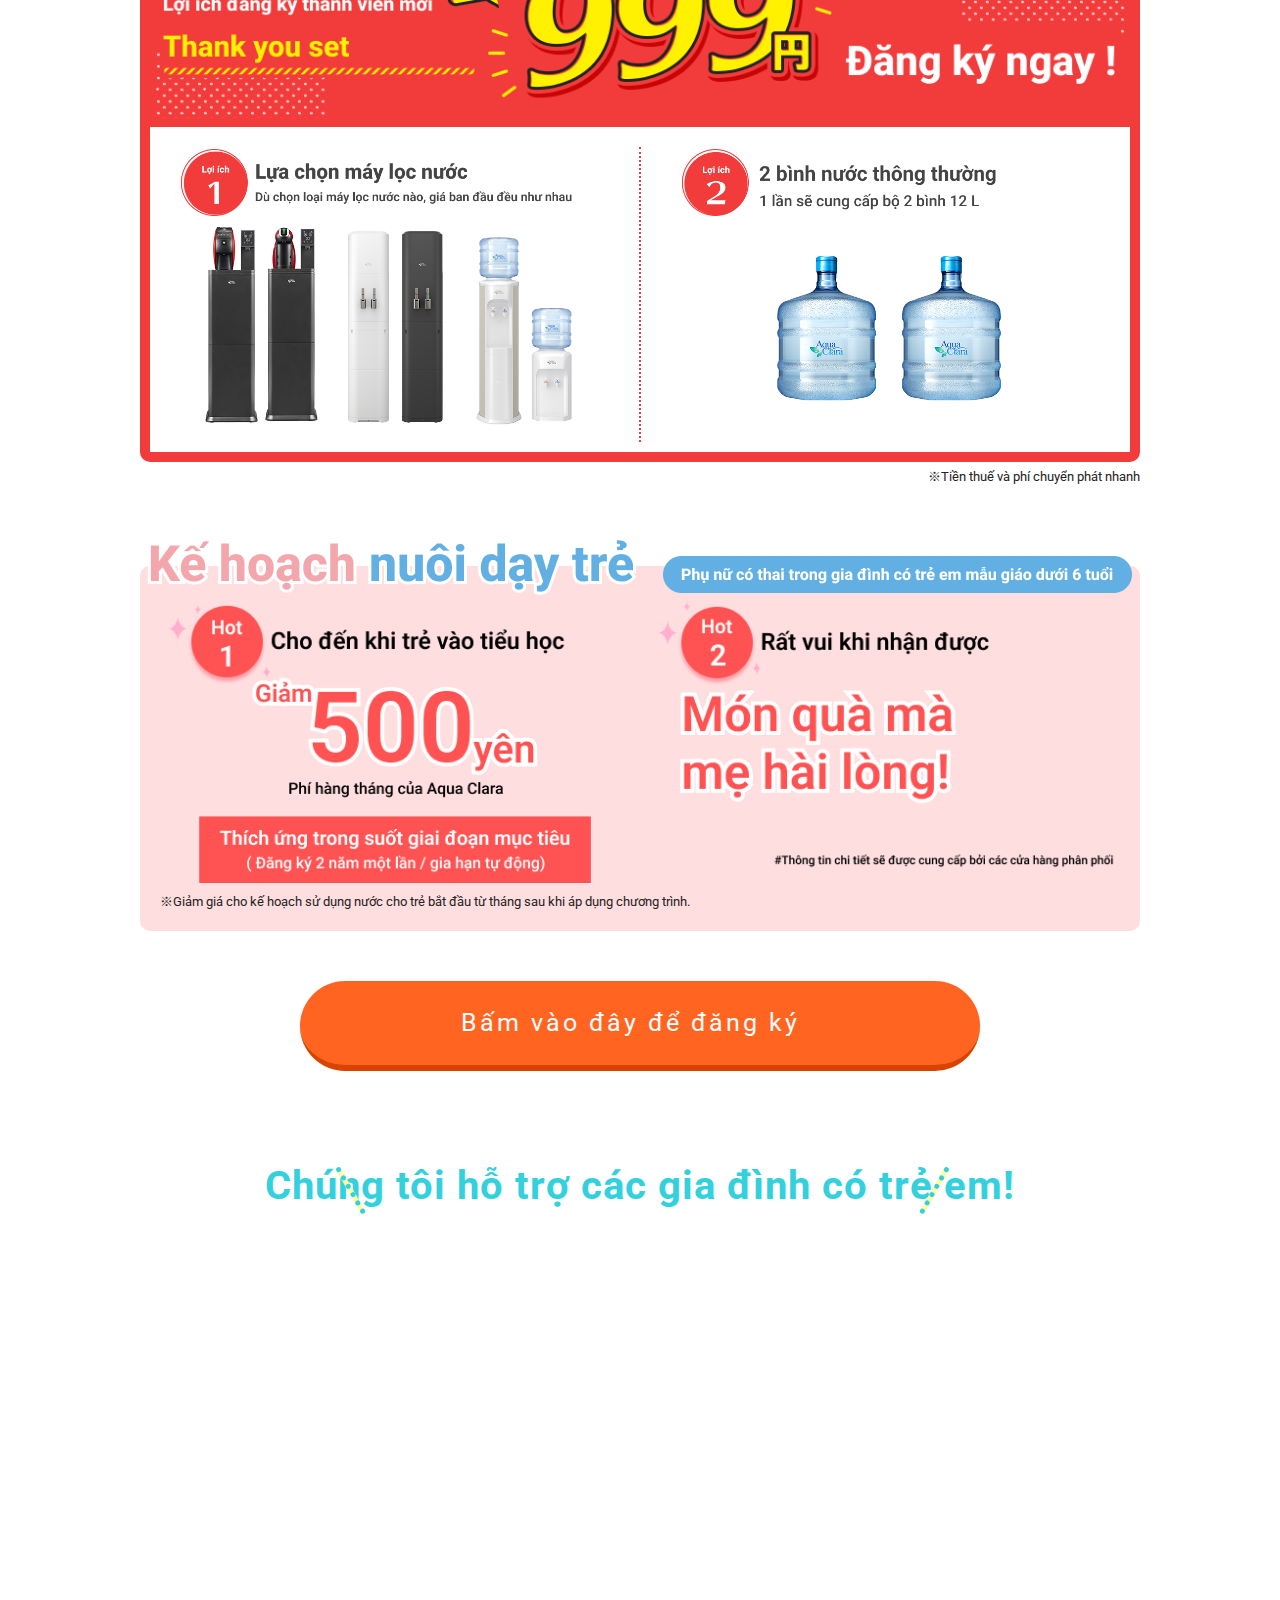
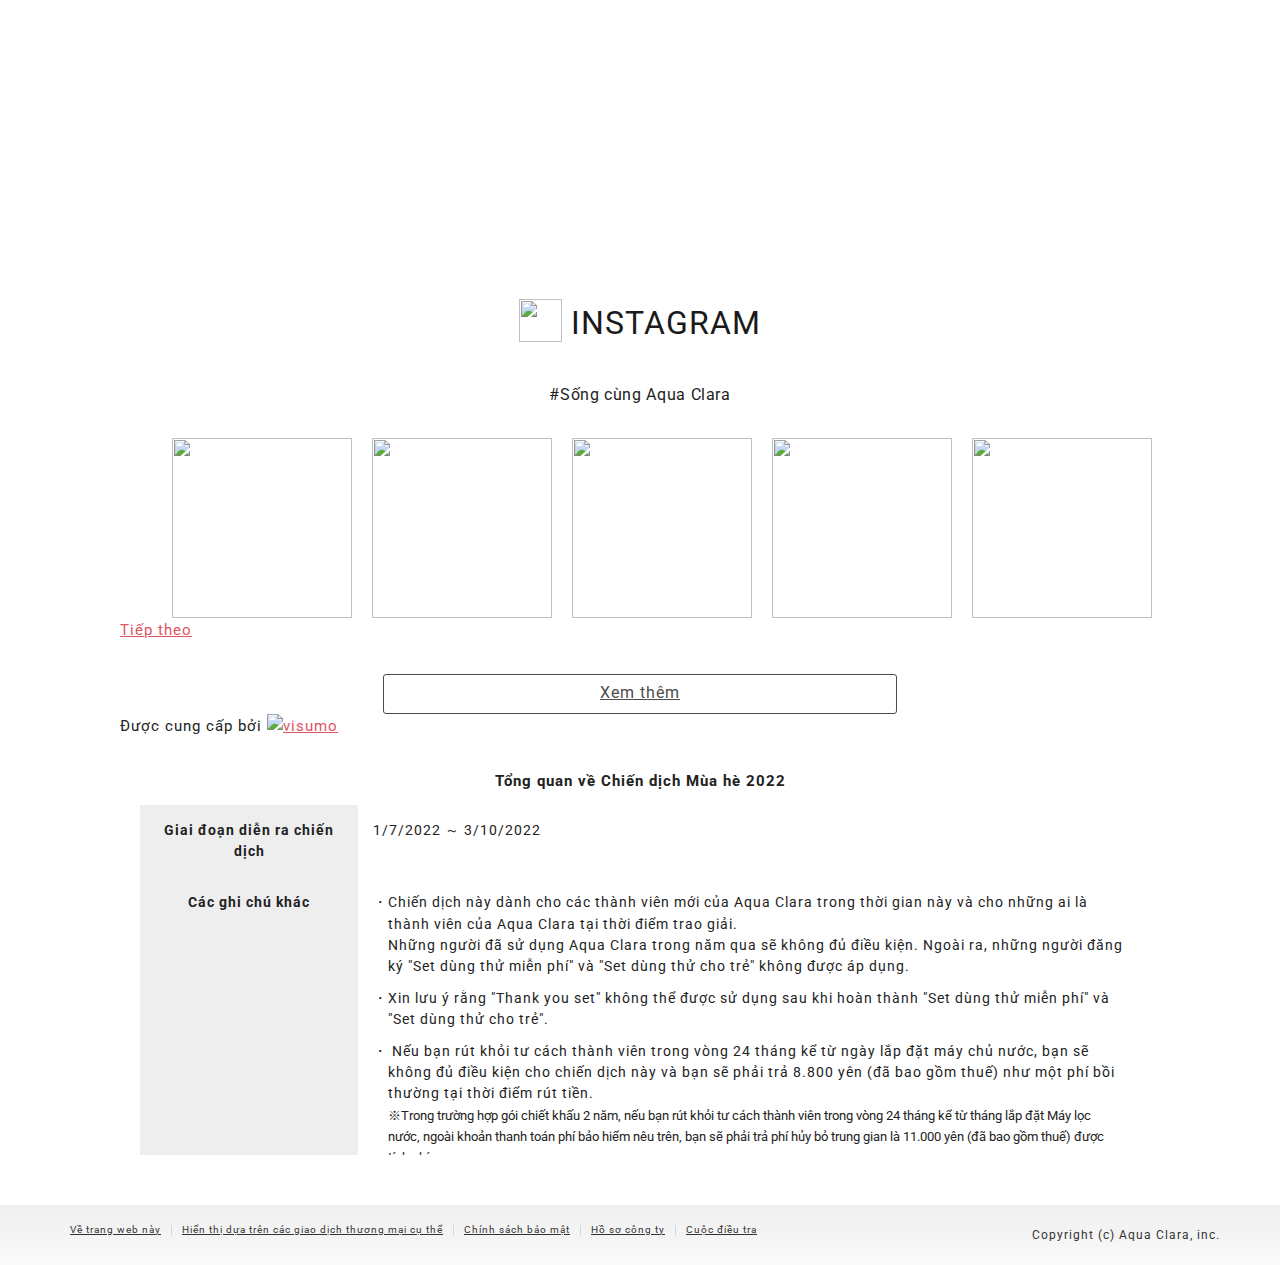
==== commit acd16bd3: "Merge branch 'master' of https://github.com/thungcodejs/clone_Aquaclara.co" ====
--- a/index-vi.html
+++ b/index-vi.html
@@ -191,7 +191,7 @@
 </div>
      <section id="ServerArea" class="Server mb30">
 	<div class="Title tit"><div class="TitleIn">
-		<h2 class="tit">Luôn đồng hành cùng bạn<br><span>Water Server</span></h2>
+		<h2 class="tit">Luôn đồng hành cùng bạn<br><span>Máy lọc nước</span></h2>
 	</div></div>
 	<div class="tab_wrap wrap mb30"><!--/tab_areaとpanel_areaのactiveクラス指定で最初の表示/-->
 		<div class="tab_area">
@@ -206,7 +206,7 @@
 				<div class="ServerBox1">
 					<div class="ServerBoxCon">	
 						<div class="ServerBoxTit">
-							<p class="Copy"><img class="lazyload" src="/clp/inc/img/server_fab_gd.gif" alt="GOOD DESIGN" /><br><span class="note">※2018年グッドデザイン賞受賞</span></p>
+							<p class="Copy"><img class="lazyload" src="/clp/inc/img/server_fab_gd.gif" alt="GOOD DESIGN" /><br><span class="note">※2018 Good Design Award Winner</span></p>
 							
 							<p class="Name"><span class="no1logo"><span>Hot<br>No.1</span></span>Aqua Fab</p>
 							<div class="way">
